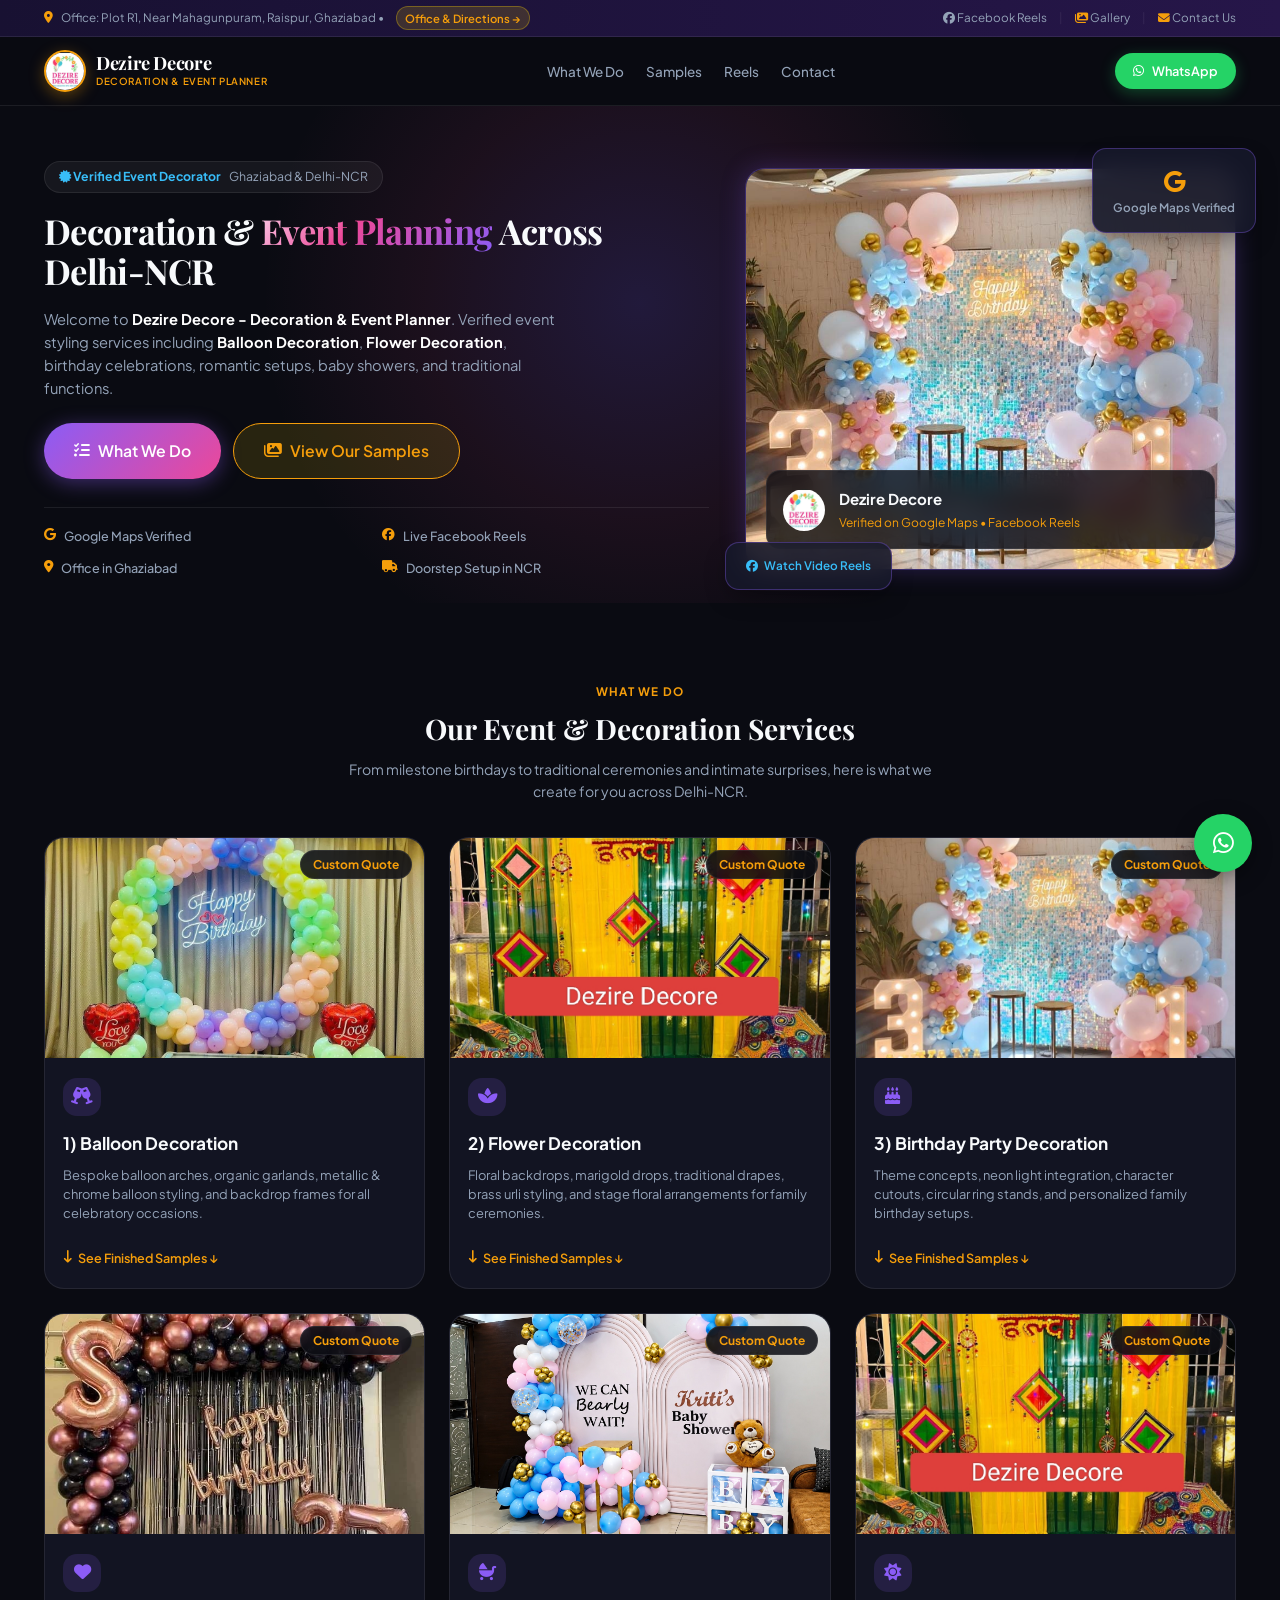
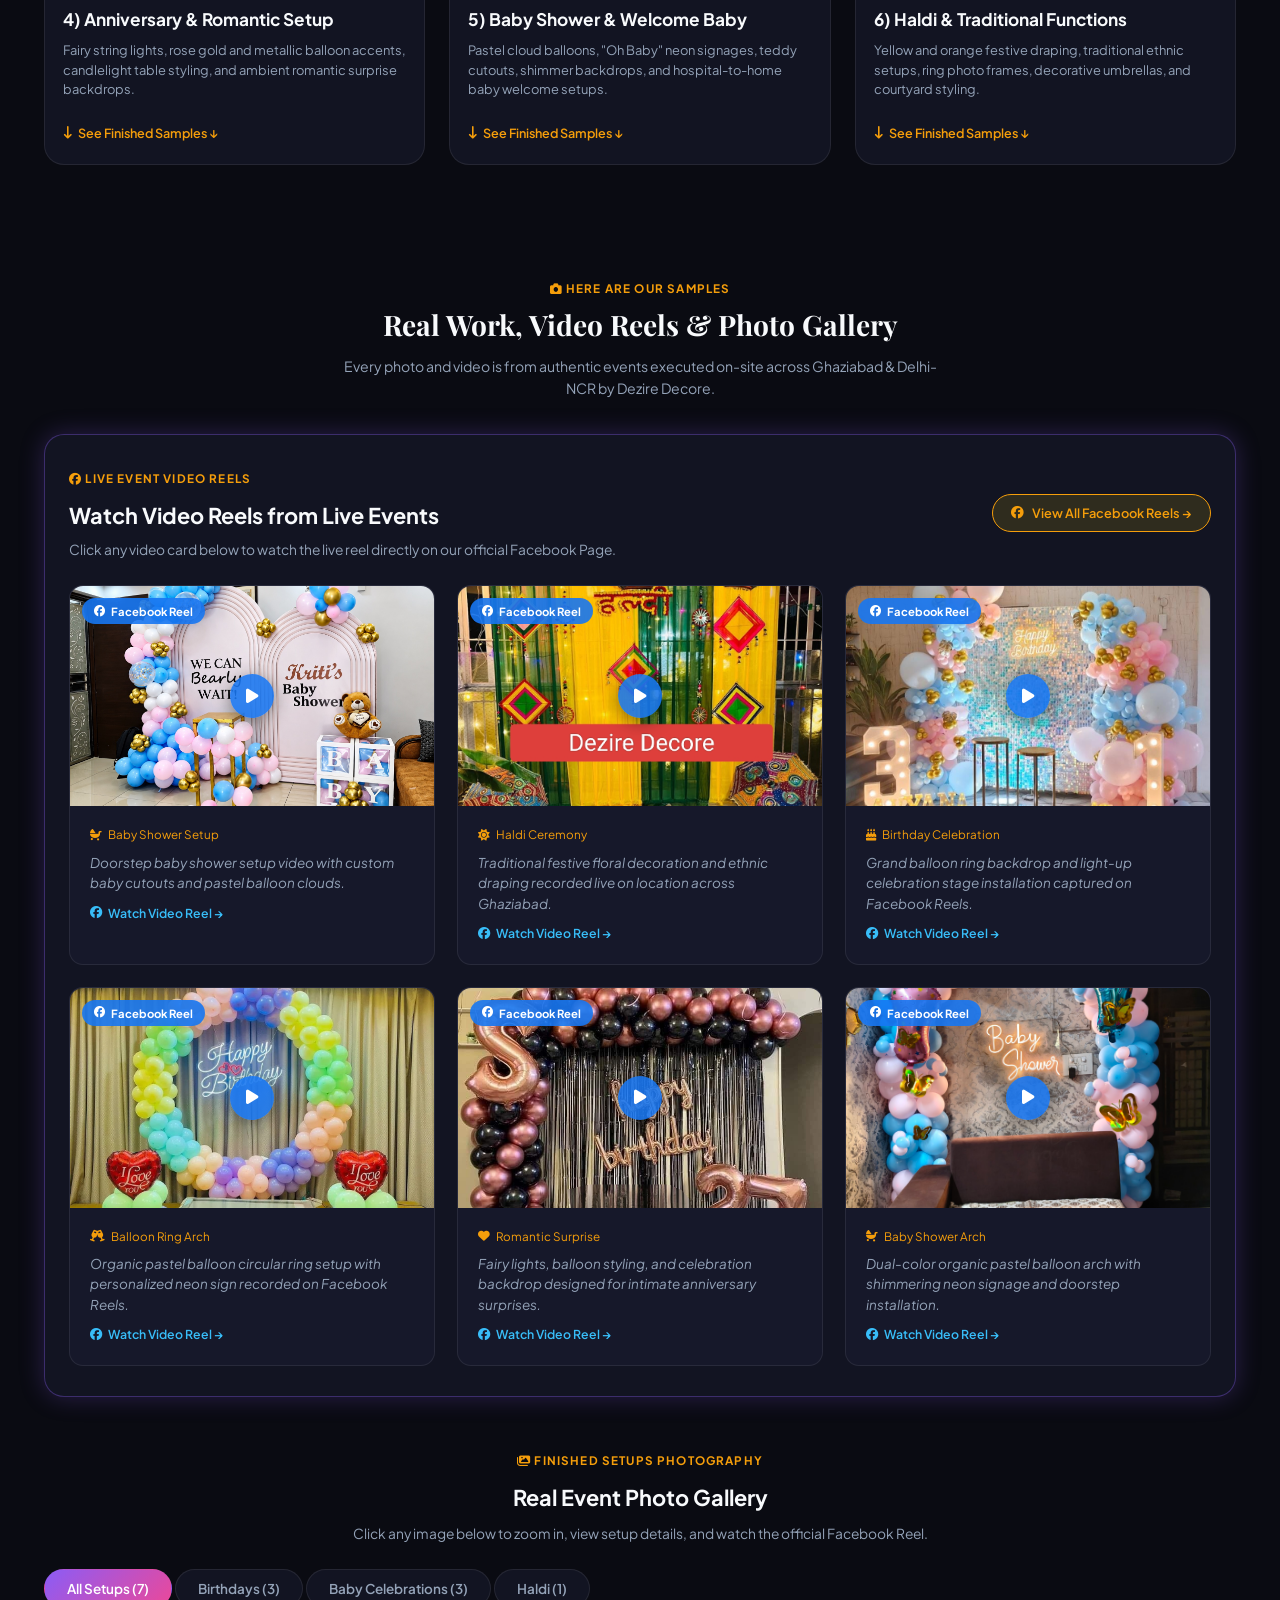
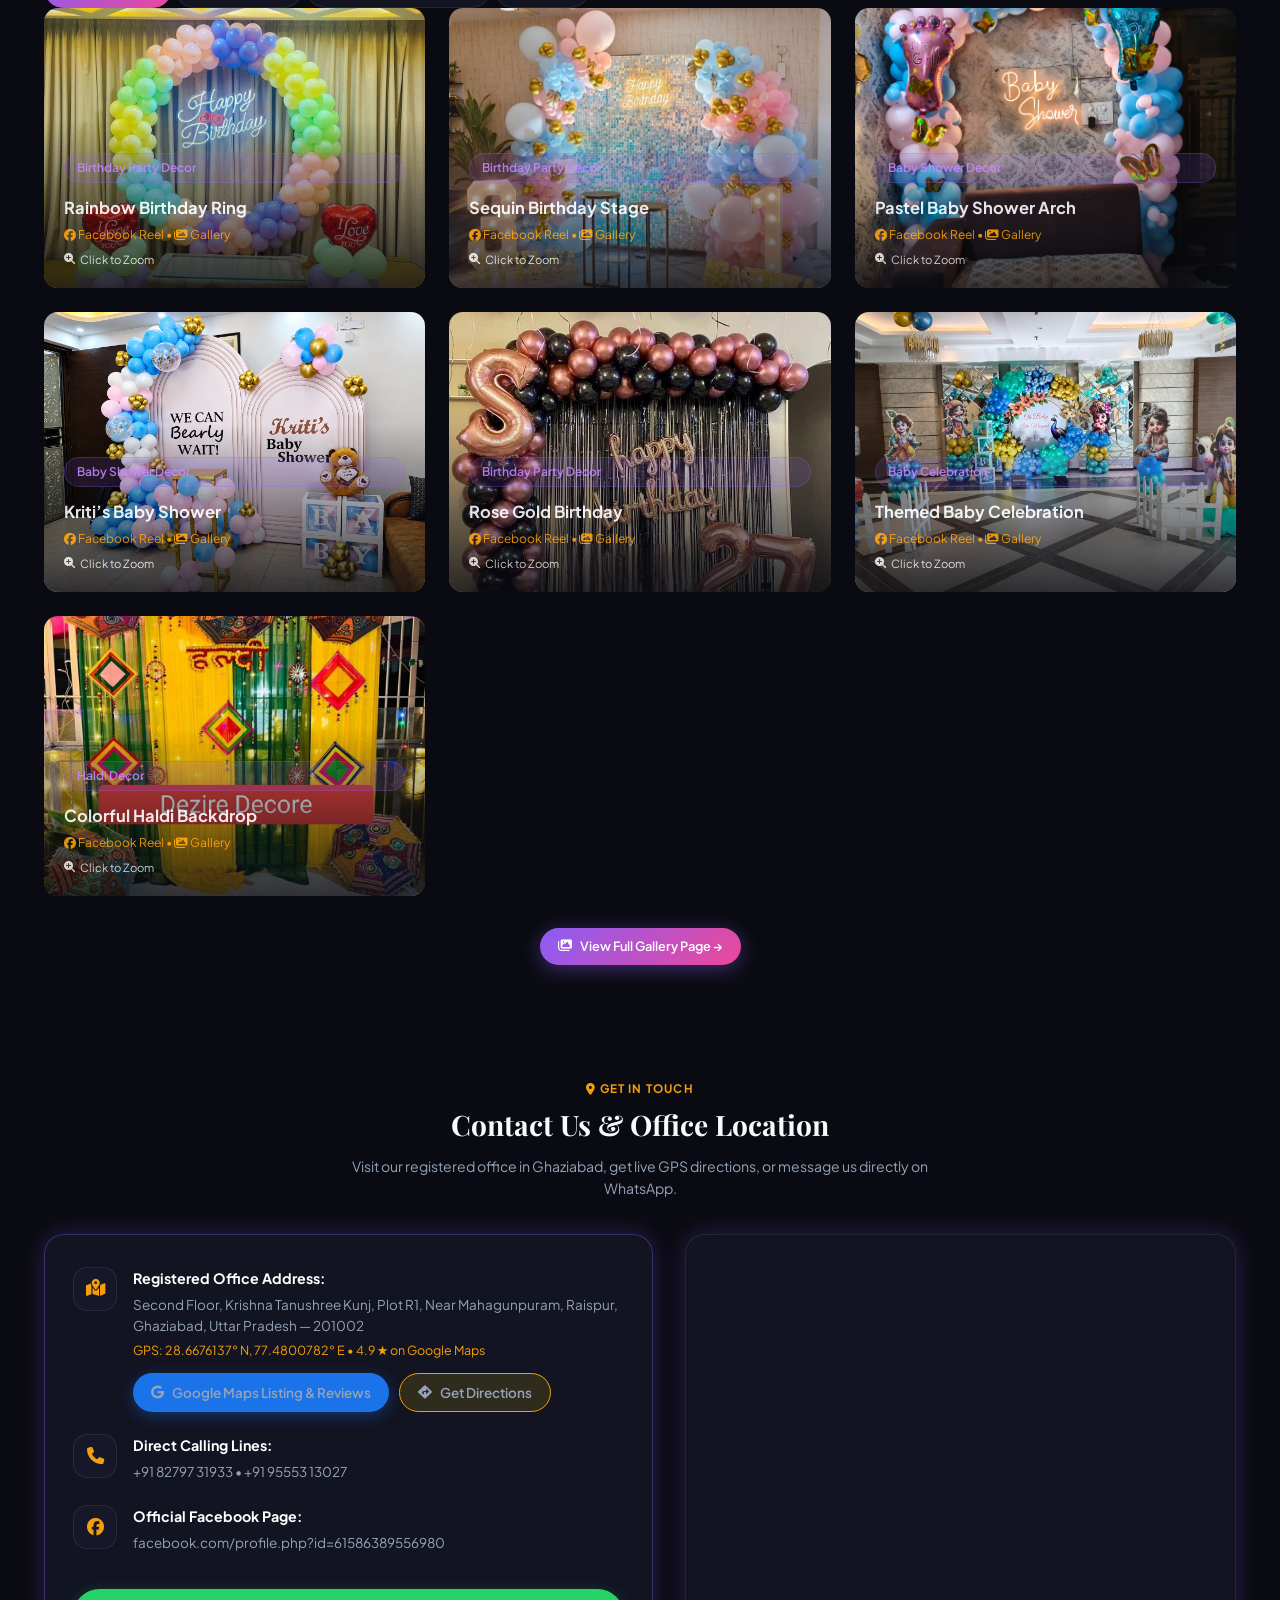
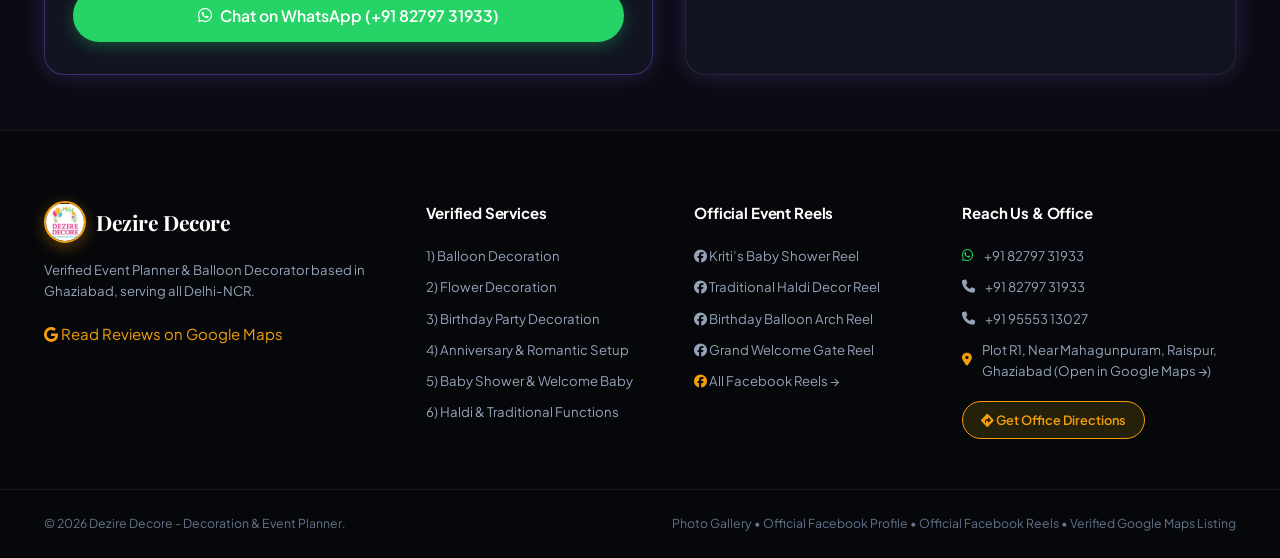
==== index.html @ c77e1d25 "Streamline layout structure: What We Do -> Samples -> Contact Us, reduce header to 4 concise items, " ====
<!DOCTYPE html>
<html lang="en">
<head>
  <meta charset="UTF-8">
  <meta name="viewport" content="width=device-width, initial-scale=1.0">
  <title>Dezire Decore - Decoration & Event Planner | Ghaziabad</title>
  <meta name="description" content="Dezire Decore - Decoration & Event Planner. Verified on Google Maps and Facebook. Serving Ghaziabad & Delhi-NCR with balloon decoration, flower decor, and event styling.">
  <meta name="keywords" content="Dezire Decore, event planner ghaziabad, balloon decoration mahagunpuram, flower decoration indirapuram, facebook reels dezire decore">
  
  <!-- Open Graph Meta -->
  <meta property="og:title" content="Dezire Decore - Decoration & Event Planner">
  <meta property="og:description" content="Decoration and Event Planning Service Across Delhi-NCR. Balloon Decoration, Flower Decor & Milestone Celebrations.">
  <meta property="og:image" content="assets/brand/logo/default.jpg">
  <meta property="og:type" content="website">

  <!-- Google Fonts & Font Awesome Icons -->
  <link rel="preconnect" href="https://fonts.googleapis.com">
  <link rel="preconnect" href="https://fonts.gstatic.com" crossorigin>
  <link href="https://fonts.googleapis.com/css2?family=Plus+Jakarta+Sans:wght@300;400;500;600;700;800&family=Playfair+Display:ital,wght@0,600;0,700;1,600&display=swap" rel="stylesheet">
  <link rel="stylesheet" href="https://cdnjs.cloudflare.com/ajax/libs/font-awesome/6.5.1/css/all.min.css">

  <link rel="stylesheet" href="styles.css">
</head>
<body>

  <!-- Top Announcement Bar -->
  <aside class="announcement-bar">
    <div class="container bar-content">
      <div class="bar-left">
        <a href="#contact" class="top-map-link" title="Open Office Details">
          <i class="fa-solid fa-location-dot text-gold"></i> Office: Plot R1, Near Mahagunpuram, Raispur, Ghaziabad &bull; <span class="reach-badge">Office & Directions &rarr;</span>
        </a>
      </div>
      <div class="bar-right">
        <a href="https://www.facebook.com/profile.php?id=61586389556980&sk=reels_tab" target="_blank" rel="noopener" title="Official Facebook Reels">
          <i class="fa-brands fa-facebook text-primary"></i> Facebook Reels
        </a>
        <span class="divider">|</span>
        <a href="gallery.html">
          <i class="fa-solid fa-images text-gold"></i> Gallery
        </a>
        <span class="divider">|</span>
        <a href="#contact">
          <i class="fa-solid fa-envelope text-gold"></i> Contact Us
        </a>
      </div>
    </div>
  </aside>

  <!-- Navigation Header (Reduced to 4 clean sections) -->
  <header class="site-header" id="header">
    <div class="container header-container">
      <a href="#hero" class="brand-logo">
        <img src="assets/brand/logo/default.jpg" alt="Dezire Decore Official Logo" class="brand-logo-img">
        <div class="brand-text">
          <span class="logo-title">Dezire Decore</span>
          <span class="logo-sub">Decoration & Event Planner</span>
        </div>
      </a>

      <nav class="nav-menu" id="navMenu">
        <ul class="nav-list">
          <li><a href="#services" class="nav-link">What We Do</a></li>
          <li><a href="#samples" class="nav-link">Samples</a></li>
          <li><a href="#reels" class="nav-link">Reels</a></li>
          <li><a href="#contact" class="nav-link">Contact</a></li>
        </ul>
      </nav>

      <div class="header-actions">
        <a href="https://wa.me/918279731933?text=Hi%20Dezire%20Decore,%20I%20would%20like%20to%20inquire%20about%20event%20decoration" target="_blank" rel="noopener" class="btn btn-whatsapp btn-sm">
          <i class="fa-brands fa-whatsapp"></i> <span class="btn-text">WhatsApp</span>
        </a>
        <button class="mobile-toggle" id="mobileToggle" aria-label="Toggle navigation">
          <span></span>
          <span></span>
          <span></span>
        </button>
      </div>
    </div>
  </header>

  <!-- Hero Section -->
  <section class="hero-section" id="hero">
    <div class="hero-backdrop"></div>
    <div class="container hero-container">
      <div class="hero-content">
        <div class="badge-pill">
          <span class="verified-pill"><i class="fa-solid fa-certificate"></i> Verified Event Decorator</span>
          <span>Ghaziabad & Delhi-NCR</span>
        </div>
        <h1 class="hero-title">
          Decoration & <span class="gradient-text">Event Planning</span> Across Delhi-NCR
        </h1>
        <p class="hero-description">
          Welcome to <strong>Dezire Decore - Decoration & Event Planner</strong>. Verified event styling services including <strong>Balloon Decoration</strong>, <strong>Flower Decoration</strong>, birthday celebrations, romantic setups, baby showers, and traditional functions.
        </p>

        <div class="hero-cta-group">
          <a href="#services" class="btn btn-primary btn-lg">
            <i class="fa-solid fa-list-check"></i> What We Do
          </a>
          <a href="#samples" class="btn btn-secondary btn-lg">
            <i class="fa-solid fa-images"></i> View Our Samples
          </a>
        </div>

        <div class="trust-features">
          <div class="trust-item">
            <i class="fa-brands fa-google text-gold"></i>
            <span>Google Maps Verified</span>
          </div>
          <div class="trust-item">
            <i class="fa-brands fa-facebook text-gold"></i>
            <span>Live Facebook Reels</span>
          </div>
          <div class="trust-item">
            <i class="fa-solid fa-location-dot text-gold"></i>
            <span>Office in Ghaziabad</span>
          </div>
          <div class="trust-item">
            <i class="fa-solid fa-truck text-gold"></i>
            <span>Doorstep Setup in NCR</span>
          </div>
        </div>
      </div>

      <div class="hero-visual">
        <div class="hero-card-stack">
          <div class="main-card glow-border">
            <a href="#samples" aria-label="View our samples">
              <img src="assets/event/birthday-sequin/default.jpg" alt="Completed sequin birthday stage with balloons and light-up numbers" class="hero-img">
            </a>
            <div class="card-glass-badge">
              <img src="assets/brand/logo/default.jpg" alt="Logo" style="width: 42px; height: 42px; border-radius: 50%; object-fit: cover;">
              <div>
                <h4>Dezire Decore</h4>
                <p>Verified on Google Maps &bull; Facebook Reels</p>
              </div>
            </div>
          </div>
          <div class="floating-stat-box stat-top">
            <span class="stat-number text-gold"><i class="fa-brands fa-google"></i></span>
            <span class="stat-label">Google Maps Verified</span>
          </div>
          <div class="floating-stat-box stat-bottom">
            <a href="https://www.facebook.com/profile.php?id=61586389556980&sk=reels_tab" target="_blank" rel="noopener" class="stat-label" style="color: #38bdf8; display: flex; align-items: center; gap: 6px;">
              <i class="fa-brands fa-facebook"></i> Watch Video Reels
            </a>
          </div>
        </div>
      </div>
    </div>
  </section>

  <!-- 1. WHAT WE DO (Services) -->
  <section class="section services-section" id="services">
    <div id="what-we-do"></div>
    <div class="container">
      <div class="section-header text-center">
        <span class="section-tag">What We Do</span>
        <h2 class="section-title">Our Event & Decoration Services</h2>
        <p class="section-subtitle">
          From milestone birthdays to traditional ceremonies and intimate surprises, here is what we create for you across Delhi-NCR.
        </p>
      </div>

      <div class="services-grid">
        <!-- Service 1: Balloon Decoration -->
        <div class="service-card">
          <div class="service-img-wrapper">
            <a href="#samples" aria-label="View balloon decoration sample">
              <img src="assets/event/birthday/default.jpg" alt="Finished pastel balloon arch for a birthday celebration" loading="lazy">
            </a>
            <span class="service-price">Custom Quote</span>
          </div>
          <div class="service-body">
            <div class="service-icon"><i class="fa-solid fa-champagne-glasses"></i></div>
            <h3>1) Balloon Decoration</h3>
            <p>Bespoke balloon arches, organic garlands, metallic & chrome balloon styling, and backdrop frames for all celebratory occasions.</p>
            <a href="#samples" class="service-link">
              <i class="fa-solid fa-arrow-down-long"></i> See Finished Samples &darr;
            </a>
          </div>
        </div>

        <!-- Service 2: Flower Decoration -->
        <div class="service-card">
          <div class="service-img-wrapper">
            <a href="#samples" aria-label="View flower decoration sample">
              <img src="assets/event/haldi/default.jpg" alt="Yellow haldi backdrop with floral details" loading="lazy">
            </a>
            <span class="service-price">Custom Quote</span>
          </div>
          <div class="service-body">
            <div class="service-icon"><i class="fa-solid fa-spa"></i></div>
            <h3>2) Flower Decoration</h3>
            <p>Floral backdrops, marigold drops, traditional drapes, brass urli styling, and stage floral arrangements for family ceremonies.</p>
            <a href="#samples" class="service-link">
              <i class="fa-solid fa-arrow-down-long"></i> See Finished Samples &darr;
            </a>
          </div>
        </div>

        <!-- Service 3: Birthday Party Decoration -->
        <div class="service-card">
          <div class="service-img-wrapper">
            <a href="#samples" aria-label="View birthday party sample">
              <img src="assets/event/birthday-sequin/default.jpg" alt="Finished birthday stage with balloons and a sequin backdrop" loading="lazy">
            </a>
            <span class="service-price">Custom Quote</span>
          </div>
          <div class="service-body">
            <div class="service-icon"><i class="fa-solid fa-cake-candles"></i></div>
            <h3>3) Birthday Party Decoration</h3>
            <p>Theme concepts, neon light integration, character cutouts, circular ring stands, and personalized family birthday setups.</p>
            <a href="#samples" class="service-link">
              <i class="fa-solid fa-arrow-down-long"></i> See Finished Samples &darr;
            </a>
          </div>
        </div>

        <!-- Service 4: Anniversary & Romantic Setup -->
        <div class="service-card">
          <div class="service-img-wrapper">
            <a href="#samples" aria-label="View romantic setup sample">
              <img src="assets/event/birthday-rose-gold/default.jpg" alt="Romantic celebration balloon backdrop setup" loading="lazy">
            </a>
            <span class="service-price">Custom Quote</span>
          </div>
          <div class="service-body">
            <div class="service-icon"><i class="fa-solid fa-heart"></i></div>
            <h3>4) Anniversary & Romantic Setup</h3>
            <p>Fairy string lights, rose gold and metallic balloon accents, candlelight table styling, and ambient romantic surprise backdrops.</p>
            <a href="#samples" class="service-link">
              <i class="fa-solid fa-arrow-down-long"></i> See Finished Samples &darr;
            </a>
          </div>
        </div>

        <!-- Service 5: Baby Shower & Welcome Baby -->
        <div class="service-card">
          <div class="service-img-wrapper">
            <a href="#samples" aria-label="View baby shower sample">
              <img src="assets/event/baby-shower-kriti/default.jpg" alt="Finished personalized baby shower backdrop" loading="lazy">
            </a>
            <span class="service-price">Custom Quote</span>
          </div>
          <div class="service-body">
            <div class="service-icon"><i class="fa-solid fa-baby-carriage"></i></div>
            <h3>5) Baby Shower & Welcome Baby</h3>
            <p>Pastel cloud balloons, "Oh Baby" neon signages, teddy cutouts, shimmer backdrops, and hospital-to-home baby welcome setups.</p>
            <a href="#samples" class="service-link">
              <i class="fa-solid fa-arrow-down-long"></i> See Finished Samples &darr;
            </a>
          </div>
        </div>

        <!-- Service 6: Haldi & Traditional Functions -->
        <div class="service-card">
          <div class="service-img-wrapper">
            <a href="#samples" aria-label="View haldi function sample">
              <img src="assets/event/haldi/default.jpg" alt="Completed yellow and green haldi backdrop" loading="lazy">
            </a>
            <span class="service-price">Custom Quote</span>
          </div>
          <div class="service-body">
            <div class="service-icon"><i class="fa-solid fa-sun"></i></div>
            <h3>6) Haldi & Traditional Functions</h3>
            <p>Yellow and orange festive draping, traditional ethnic setups, ring photo frames, decorative umbrellas, and courtyard styling.</p>
            <a href="#samples" class="service-link">
              <i class="fa-solid fa-arrow-down-long"></i> See Finished Samples &darr;
            </a>
          </div>
        </div>
      </div>
    </div>
  </section>

  <!-- 2. HERE ARE OUR SAMPLES (Reels & Photo Gallery) -->
  <section class="section samples-section" id="samples">
    <div class="container">
      <div class="section-header text-center">
        <span class="section-tag"><i class="fa-solid fa-camera"></i> Here Are Our Samples</span>
        <h2 class="section-title">Real Work, Video Reels & Photo Gallery</h2>
        <p class="section-subtitle">
          Every photo and video is from authentic events executed on-site across Ghaziabad & Delhi-NCR by Dezire Decore.
        </p>
      </div>

      <!-- Part A: Facebook Video Reels -->
      <div class="social-box glow-border" id="reels" style="margin-bottom: 50px;">
        <div class="social-header">
          <div>
            <span class="section-tag"><i class="fa-brands fa-facebook text-primary"></i> Live Event Video Reels</span>
            <h3 style="font-size: 1.45rem; margin-bottom: 6px;">Watch Video Reels from Live Events</h3>
            <p style="color: var(--text-muted); font-size: 0.92rem; margin: 0;">
              Click any video card below to watch the live reel directly on our official Facebook Page.
            </p>
          </div>
          <div>
            <a href="https://www.facebook.com/profile.php?id=61586389556980&sk=reels_tab" target="_blank" rel="noopener" class="btn btn-secondary btn-sm">
              <i class="fa-brands fa-facebook"></i> View All Facebook Reels &rarr;
            </a>
          </div>
        </div>

        <div class="social-samples-grid">
          <!-- Reel 1: Kriti's Baby Shower -->
          <div class="social-card">
            <div class="social-img-box">
              <a href="https://www.facebook.com/reel/29659925743593267/" target="_blank" rel="noopener" aria-label="Watch Kriti’s Baby Shower Reel">
                <img src="assets/event/baby-shower-kriti/default.jpg" alt="Kriti’s Baby Shower Celebration Setup" loading="lazy">
                <div class="reel-play-btn"><i class="fa-solid fa-play"></i></div>
                <span class="social-tag-pill"><i class="fa-brands fa-facebook"></i> Facebook Reel</span>
              </a>
            </div>
            <div class="social-card-body">
              <div class="post-meta"><i class="fa-solid fa-baby-carriage"></i> Baby Shower Setup</div>
              <p>Doorstep baby shower setup video with custom baby cutouts and pastel balloon clouds.</p>
              <a href="https://www.facebook.com/reel/29659925743593267/" target="_blank" rel="noopener" class="reel-direct-link">
                <i class="fa-brands fa-facebook"></i> Watch Video Reel &rarr;
              </a>
            </div>
          </div>

          <!-- Reel 2: Haldi Floral Decor -->
          <div class="social-card">
            <div class="social-img-box">
              <a href="https://www.facebook.com/reel/1449663507112205/" target="_blank" rel="noopener" aria-label="Watch Haldi Ceremony Reel">
                <img src="assets/event/haldi/default.jpg" alt="Traditional Haldi Decoration Setup" loading="lazy">
                <div class="reel-play-btn"><i class="fa-solid fa-play"></i></div>
                <span class="social-tag-pill"><i class="fa-brands fa-facebook"></i> Facebook Reel</span>
              </a>
            </div>
            <div class="social-card-body">
              <div class="post-meta"><i class="fa-solid fa-sun"></i> Haldi Ceremony</div>
              <p>Traditional festive floral decoration and ethnic draping recorded live on location across Ghaziabad.</p>
              <a href="https://www.facebook.com/reel/1449663507112205/" target="_blank" rel="noopener" class="reel-direct-link">
                <i class="fa-brands fa-facebook"></i> Watch Video Reel &rarr;
              </a>
            </div>
          </div>

          <!-- Reel 3: Sequin Birthday Stage -->
          <div class="social-card">
            <div class="social-img-box">
              <a href="https://www.facebook.com/reel/2063160304377237/" target="_blank" rel="noopener" aria-label="Watch Birthday Balloon Arch Reel">
                <img src="assets/event/birthday-sequin/default.jpg" alt="Birthday Balloon Arch and Stage Setup" loading="lazy">
                <div class="reel-play-btn"><i class="fa-solid fa-play"></i></div>
                <span class="social-tag-pill"><i class="fa-brands fa-facebook"></i> Facebook Reel</span>
              </a>
            </div>
            <div class="social-card-body">
              <div class="post-meta"><i class="fa-solid fa-cake-candles"></i> Birthday Celebration</div>
              <p>Grand balloon ring backdrop and light-up celebration stage installation captured on Facebook Reels.</p>
              <a href="https://www.facebook.com/reel/2063160304377237/" target="_blank" rel="noopener" class="reel-direct-link">
                <i class="fa-brands fa-facebook"></i> Watch Video Reel &rarr;
              </a>
            </div>
          </div>

          <!-- Reel 4: Rainbow Balloon Ring Arch -->
          <div class="social-card">
            <div class="social-img-box">
              <a href="https://www.facebook.com/reel/1395880162570768/" target="_blank" rel="noopener" aria-label="Watch Rainbow Balloon Arch Reel">
                <img src="assets/event/birthday/default.jpg" alt="Rainbow Balloon Ring Arch Setup" loading="lazy">
                <div class="reel-play-btn"><i class="fa-solid fa-play"></i></div>
                <span class="social-tag-pill"><i class="fa-brands fa-facebook"></i> Facebook Reel</span>
              </a>
            </div>
            <div class="social-card-body">
              <div class="post-meta"><i class="fa-solid fa-champagne-glasses"></i> Balloon Ring Arch</div>
              <p>Organic pastel balloon circular ring setup with personalized neon sign recorded on Facebook Reels.</p>
              <a href="https://www.facebook.com/reel/1395880162570768/" target="_blank" rel="noopener" class="reel-direct-link">
                <i class="fa-brands fa-facebook"></i> Watch Video Reel &rarr;
              </a>
            </div>
          </div>

          <!-- Reel 5: Romantic Surprise Setup -->
          <div class="social-card">
            <div class="social-img-box">
              <a href="https://www.facebook.com/reel/1778955269817385/" target="_blank" rel="noopener" aria-label="Watch Romantic Setup Reel">
                <img src="assets/event/birthday-rose-gold/default.jpg" alt="Romantic Celebration Setup" loading="lazy">
                <div class="reel-play-btn"><i class="fa-solid fa-play"></i></div>
                <span class="social-tag-pill"><i class="fa-brands fa-facebook"></i> Facebook Reel</span>
              </a>
            </div>
            <div class="social-card-body">
              <div class="post-meta"><i class="fa-solid fa-heart"></i> Romantic Surprise</div>
              <p>Fairy lights, balloon styling, and celebration backdrop designed for intimate anniversary surprises.</p>
              <a href="https://www.facebook.com/reel/1778955269817385/" target="_blank" rel="noopener" class="reel-direct-link">
                <i class="fa-brands fa-facebook"></i> Watch Video Reel &rarr;
              </a>
            </div>
          </div>

          <!-- Reel 6: Pastel Cloud Baby Shower -->
          <div class="social-card">
            <div class="social-img-box">
              <a href="https://www.facebook.com/reel/2816737288698868/" target="_blank" rel="noopener" aria-label="Watch Pastel Baby Shower Reel">
                <img src="assets/event/baby-shower/default.jpg" alt="Pastel Cloud Baby Shower Setup" loading="lazy">
                <div class="reel-play-btn"><i class="fa-solid fa-play"></i></div>
                <span class="social-tag-pill"><i class="fa-brands fa-facebook"></i> Facebook Reel</span>
              </a>
            </div>
            <div class="social-card-body">
              <div class="post-meta"><i class="fa-solid fa-baby-carriage"></i> Baby Shower Arch</div>
              <p>Dual-color organic pastel balloon arch with shimmering neon signage and doorstep installation.</p>
              <a href="https://www.facebook.com/reel/2816737288698868/" target="_blank" rel="noopener" class="reel-direct-link">
                <i class="fa-brands fa-facebook"></i> Watch Video Reel &rarr;
              </a>
            </div>
          </div>
        </div>
      </div>

      <!-- Part B: Real Photo Gallery (Facebook Reel & Gallery link only) -->
      <div id="gallery">
        <div style="text-align: center; margin-bottom: 24px;">
          <span class="section-tag"><i class="fa-solid fa-images"></i> Finished Setups Photography</span>
          <h3 style="font-size: 1.45rem; margin-bottom: 8px;">Real Event Photo Gallery</h3>
          <p style="color: var(--text-muted); font-size: 0.92rem; max-width: 600px; margin: 0 auto;">
            Click any image below to zoom in, view setup details, and watch the official Facebook Reel.
          </p>
        </div>

        <div class="gallery-tabs">
          <button class="tab-btn active" data-filter="all">All Setups (7)</button>
          <button class="tab-btn" data-filter="birthday">Birthdays (3)</button>
          <button class="tab-btn" data-filter="baby">Baby Celebrations (3)</button>
          <button class="tab-btn" data-filter="haldi">Haldi (1)</button>
        </div>

        <div class="gallery-grid" id="galleryGrid">
          <div class="gallery-item"
               data-category="birthday"
               data-category-name="Birthday Party Decor"
               data-title="Rainbow Birthday Ring"
               data-desc="A finished pastel balloon ring with a Happy Birthday sign and a party table."
               data-reel-url="https://www.facebook.com/reel/1395880162570768/"
               data-full="assets/event/birthday/default.jpg">
            <img src="assets/event/birthday/default.jpg" alt="Rainbow Birthday Ring by Dezire Decore" loading="lazy">
            <div class="gallery-overlay">
              <span class="lightbox-category-tag">Birthday Party Decor</span>
              <h4>Rainbow Birthday Ring</h4>
              <p><i class="fa-brands fa-facebook"></i> Facebook Reel &bull; <i class="fa-solid fa-images"></i> Gallery</p>
              <span class="view-zoom-hint"><i class="fa-solid fa-magnifying-glass-plus"></i> Click to Zoom</span>
            </div>
          </div>

          <div class="gallery-item"
               data-category="birthday"
               data-category-name="Birthday Party Decor"
               data-title="Sequin Birthday Stage"
               data-desc="A shimmering birthday backdrop with pastel balloons, light-up numbers and a cake display."
               data-reel-url="https://www.facebook.com/reel/2063160304377237/"
               data-full="assets/event/birthday-sequin/default.jpg">
            <img src="assets/event/birthday-sequin/default.jpg" alt="Sequin Birthday Stage by Dezire Decore" loading="lazy">
            <div class="gallery-overlay">
              <span class="lightbox-category-tag">Birthday Party Decor</span>
              <h4>Sequin Birthday Stage</h4>
              <p><i class="fa-brands fa-facebook"></i> Facebook Reel &bull; <i class="fa-solid fa-images"></i> Gallery</p>
              <span class="view-zoom-hint"><i class="fa-solid fa-magnifying-glass-plus"></i> Click to Zoom</span>
            </div>
          </div>

          <div class="gallery-item"
               data-category="baby"
               data-category-name="Baby Shower Decor"
               data-title="Pastel Baby Shower Arch"
               data-desc="A finished pink and blue baby shower arch with butterfly balloons and a glowing sign."
               data-reel-url="https://www.facebook.com/reel/2816737288698868/"
               data-full="assets/event/baby-shower/default.jpg">
            <img src="assets/event/baby-shower/default.jpg" alt="Pastel Baby Shower Arch by Dezire Decore" loading="lazy">
            <div class="gallery-overlay">
              <span class="lightbox-category-tag">Baby Shower Decor</span>
              <h4>Pastel Baby Shower Arch</h4>
              <p><i class="fa-brands fa-facebook"></i> Facebook Reel &bull; <i class="fa-solid fa-images"></i> Gallery</p>
              <span class="view-zoom-hint"><i class="fa-solid fa-magnifying-glass-plus"></i> Click to Zoom</span>
            </div>
          </div>

          <div class="gallery-item"
               data-category="baby"
               data-category-name="Baby Shower Decor"
               data-title="Kriti’s Baby Shower"
               data-desc="A personalized baby shower backdrop with pastel balloons, teddy bear and BABY blocks."
               data-reel-url="https://www.facebook.com/reel/29659925743593267/"
               data-full="assets/event/baby-shower-kriti/default.jpg">
            <img src="assets/event/baby-shower-kriti/default.jpg" alt="Kriti’s Baby Shower by Dezire Decore" loading="lazy">
            <div class="gallery-overlay">
              <span class="lightbox-category-tag">Baby Shower Decor</span>
              <h4>Kriti’s Baby Shower</h4>
              <p><i class="fa-brands fa-facebook"></i> Facebook Reel &bull; <i class="fa-solid fa-images"></i> Gallery</p>
              <span class="view-zoom-hint"><i class="fa-solid fa-magnifying-glass-plus"></i> Click to Zoom</span>
            </div>
          </div>

          <div class="gallery-item"
               data-category="birthday"
               data-category-name="Birthday Party Decor"
               data-title="Rose Gold Birthday"
               data-desc="Rose gold and black balloon backdrop for a 27th birthday celebration."
               data-reel-url="https://www.facebook.com/reel/1778955269817385/"
               data-full="assets/event/birthday-rose-gold/default.jpg">
            <img src="assets/event/birthday-rose-gold/default.jpg" alt="Rose Gold Birthday by Dezire Decore" loading="lazy">
            <div class="gallery-overlay">
              <span class="lightbox-category-tag">Birthday Party Decor</span>
              <h4>Rose Gold Birthday</h4>
              <p><i class="fa-brands fa-facebook"></i> Facebook Reel &bull; <i class="fa-solid fa-images"></i> Gallery</p>
              <span class="view-zoom-hint"><i class="fa-solid fa-magnifying-glass-plus"></i> Click to Zoom</span>
            </div>
          </div>

          <div class="gallery-item"
               data-category="baby"
               data-category-name="Baby Celebration"
               data-title="Themed Baby Celebration"
               data-desc="A full venue stage with blue and gold balloons, themed cutouts and baby blocks."
               data-reel-url="https://www.facebook.com/reel/29659925743593267/"
               data-full="assets/event/baby-shower-themed/default.jpg">
            <img src="assets/event/baby-shower-themed/default.jpg" alt="Themed Baby Celebration by Dezire Decore" loading="lazy">
            <div class="gallery-overlay">
              <span class="lightbox-category-tag">Baby Celebration</span>
              <h4>Themed Baby Celebration</h4>
              <p><i class="fa-brands fa-facebook"></i> Facebook Reel &bull; <i class="fa-solid fa-images"></i> Gallery</p>
              <span class="view-zoom-hint"><i class="fa-solid fa-magnifying-glass-plus"></i> Click to Zoom</span>
            </div>
          </div>

          <div class="gallery-item"
               data-category="haldi"
               data-category-name="Haldi Decor"
               data-title="Colorful Haldi Backdrop"
               data-desc="A completed yellow and green haldi backdrop with festive umbrellas and floral details."
               data-reel-url="https://www.facebook.com/reel/1449663507112205/"
               data-full="assets/event/haldi/default.jpg">
            <img src="assets/event/haldi/default.jpg" alt="Completed yellow and green haldi backdrop by Dezire Decore" loading="lazy">
            <div class="gallery-overlay">
              <span class="lightbox-category-tag">Haldi Decor</span>
              <h4>Colorful Haldi Backdrop</h4>
              <p><i class="fa-brands fa-facebook"></i> Facebook Reel &bull; <i class="fa-solid fa-images"></i> Gallery</p>
              <span class="view-zoom-hint"><i class="fa-solid fa-magnifying-glass-plus"></i> Click to Zoom</span>
            </div>
          </div>
        </div>

        <div style="text-align: center; margin-top: 32px;">
          <a href="gallery.html" class="btn btn-primary btn-sm">
            <i class="fa-solid fa-images"></i> View Full Gallery Page &rarr;
          </a>
        </div>
      </div>
    </div>
  </section>

  <!-- 3. CONTACT & OFFICE LOCATION (Merged Google Map & Reviews) -->
  <section class="section location-section" id="contact">
    <div id="reach-us"></div>
    <div id="reviews"></div>
    <div class="container">
      <div class="section-header text-center">
        <span class="section-tag"><i class="fa-solid fa-location-dot"></i> Get In Touch</span>
        <h2 class="section-title">Contact Us & Office Location</h2>
        <p class="section-subtitle">Visit our registered office in Ghaziabad, get live GPS directions, or message us directly on WhatsApp.</p>
      </div>

      <div class="contact-grid">
        <!-- Verified Information Card -->
        <div class="contact-info-card glow-border">
          <div class="info-item">
            <div class="info-icon"><i class="fa-solid fa-map-location-dot"></i></div>
            <div>
              <h4>Registered Office Address:</h4>
              <p>Second Floor, Krishna Tanushree Kunj, Plot R1, Near Mahagunpuram, Raispur, Ghaziabad, Uttar Pradesh — 201002</p>
              <small class="text-gold">GPS: 28.6676137° N, 77.4800782° E &bull; 4.9 ★ on Google Maps</small>
              <div style="margin-top: 12px; display: flex; gap: 10px; flex-wrap: wrap;">
                <a href="https://www.google.com/maps/place/Dezire+Decore+-+Decoration+%26+Event+Planner/@28.6676137,77.4800782,17z/data=!4m8!3m7!1s0x390cf3f0faf988bb:0xb8de77d788648f0a!8m2!3d28.6676137!4d77.4800782!9m1!1b1!16s%2Fg%2F11ydsvkggp" target="_blank" rel="noopener" class="btn btn-google-maps btn-sm">
                  <i class="fa-brands fa-google"></i> Google Maps Listing & Reviews
                </a>
                <a href="https://www.google.com/maps/dir//28.6676137,77.4800782/@28.6676137,77.4800782,15z" target="_blank" rel="noopener" class="btn btn-secondary btn-sm">
                  <i class="fa-solid fa-diamond-turn-right"></i> Get Directions
                </a>
              </div>
            </div>
          </div>

          <div class="info-item">
            <div class="info-icon"><i class="fa-solid fa-phone"></i></div>
            <div>
              <h4>Direct Calling Lines:</h4>
              <p><a href="tel:+918279731933">+91 82797 31933</a> &bull; <a href="tel:+919555313027">+91 95553 13027</a></p>
            </div>
          </div>

          <div class="info-item">
            <div class="info-icon"><i class="fa-brands fa-facebook text-primary"></i></div>
            <div>
              <h4>Official Facebook Page:</h4>
              <p><a href="https://www.facebook.com/profile.php?id=61586389556980" target="_blank" rel="noopener" class="text-gold">facebook.com/profile.php?id=61586389556980</a></p>
            </div>
          </div>

          <div style="margin-top: 14px;">
            <a href="https://wa.me/918279731933?text=Hi%20Dezire%20Decore,%20I%20would%20like%20to%20inquire%20about%20event%20decoration" target="_blank" rel="noopener" class="btn btn-whatsapp btn-block btn-lg">
              <i class="fa-brands fa-whatsapp"></i> Chat on WhatsApp (+91 82797 31933)
            </a>
          </div>
        </div>

        <!-- Embedded Interactive Google Map -->
        <div class="map-frame-wrapper glow-border" style="border-radius: var(--radius-lg); overflow: hidden; min-height: 340px;">
          <iframe 
            src="https://maps.google.com/maps?q=28.6676137,77.4800782&hl=en&z=15&output=embed" 
            width="100%" 
            height="100%" 
            style="border:0; min-height: 340px;" 
            allowfullscreen="" 
            loading="lazy" 
            referrerpolicy="no-referrer-when-downgrade"
            title="Dezire Decore Office Location on Google Maps">
          </iframe>
        </div>
      </div>
    </div>
  </section>

  <!-- Footer -->
  <footer class="site-footer">
    <div class="container footer-content">
      <div class="footer-col brand-col">
        <div class="brand-logo">
          <img src="assets/brand/logo/default.jpg" alt="Logo" class="brand-logo-img">
          <span class="logo-title">Dezire Decore</span>
        </div>
        <p class="footer-desc">
          Verified Event Planner & Balloon Decorator based in Ghaziabad, serving all Delhi-NCR.
        </p>
        <p class="footer-rating">
          <a href="https://www.google.com/maps/place/Dezire+Decore+-+Decoration+%26+Event+Planner/@28.6676137,77.4800782,17z/data=!4m8!3m7!1s0x390cf3f0faf988bb:0xb8de77d788648f0a!8m2!3d28.6676137!4d77.4800782!9m1!1b1!16s%2Fg%2F11ydsvkggp" target="_blank" rel="noopener" class="text-gold">
            <i class="fa-brands fa-google"></i> Read Reviews on Google Maps
          </a>
        </p>
      </div>

      <div class="footer-col">
        <h4>Verified Services</h4>
        <ul class="footer-links">
          <li><a href="#services">1) Balloon Decoration</a></li>
          <li><a href="#services">2) Flower Decoration</a></li>
          <li><a href="#services">3) Birthday Party Decoration</a></li>
          <li><a href="#services">4) Anniversary & Romantic Setup</a></li>
          <li><a href="#services">5) Baby Shower & Welcome Baby</a></li>
          <li><a href="#services">6) Haldi & Traditional Functions</a></li>
        </ul>
      </div>

      <div class="footer-col">
        <h4>Official Event Reels</h4>
        <ul class="footer-links">
          <li><a href="https://www.facebook.com/reel/29659925743593267/" target="_blank" rel="noopener"><i class="fa-brands fa-facebook text-primary"></i> Kriti’s Baby Shower Reel</a></li>
          <li><a href="https://www.facebook.com/reel/1449663507112205/" target="_blank" rel="noopener"><i class="fa-brands fa-facebook text-primary"></i> Traditional Haldi Decor Reel</a></li>
          <li><a href="https://www.facebook.com/reel/2063160304377237/" target="_blank" rel="noopener"><i class="fa-brands fa-facebook text-primary"></i> Birthday Balloon Arch Reel</a></li>
          <li><a href="https://www.facebook.com/reel/1395880162570768/" target="_blank" rel="noopener"><i class="fa-brands fa-facebook text-primary"></i> Grand Welcome Gate Reel</a></li>
          <li><a href="https://www.facebook.com/profile.php?id=61586389556980&sk=reels_tab" target="_blank" rel="noopener"><i class="fa-brands fa-facebook text-gold"></i> All Facebook Reels &rarr;</a></li>
        </ul>
      </div>

      <div class="footer-col">
        <h4>Reach Us & Office</h4>
        <ul class="footer-contact">
          <li><i class="fa-brands fa-whatsapp text-whatsapp"></i> <a href="https://wa.me/918279731933" target="_blank" rel="noopener">+91 82797 31933</a></li>
          <li><i class="fa-solid fa-phone"></i> <a href="tel:+918279731933">+91 82797 31933</a></li>
          <li><i class="fa-solid fa-phone"></i> <a href="tel:+919555313027">+91 95553 13027</a></li>
          <li>
            <i class="fa-solid fa-location-dot text-gold"></i>
            <a href="https://www.google.com/maps/place/Dezire+Decore+-+Decoration+%26+Event+Planner/@28.6676137,77.4800782,17z/data=!4m8!3m7!1s0x390cf3f0faf988bb:0xb8de77d788648f0a!8m2!3d28.6676137!4d77.4800782!9m1!1b1!16s%2Fg%2F11ydsvkggp" target="_blank" rel="noopener">
              Plot R1, Near Mahagunpuram, Raispur, Ghaziabad (Open in Google Maps &rarr;)
            </a>
          </li>
          <li style="margin-top: 10px;">
            <a href="https://www.google.com/maps/dir//28.6676137,77.4800782/@28.6676137,77.4800782,15z" target="_blank" rel="noopener" class="btn btn-secondary btn-sm" style="display: inline-block;">
              <i class="fa-solid fa-diamond-turn-right"></i> Get Office Directions
            </a>
          </li>
        </ul>
      </div>
    </div>

    <div class="footer-bottom">
      <div class="container bottom-flex">
        <p>&copy; <span id="currentYear">2026</span> Dezire Decore - Decoration & Event Planner.</p>
        <p><a href="gallery.html">Photo Gallery</a> &bull; <a href="https://www.facebook.com/profile.php?id=61586389556980" target="_blank" rel="noopener">Official Facebook Profile</a> &bull; <a href="https://www.facebook.com/profile.php?id=61586389556980&sk=reels_tab" target="_blank" rel="noopener">Official Facebook Reels</a> &bull; <a href="https://www.google.com/maps/place/Dezire+Decore+-+Decoration+%26+Event+Planner/@28.6676137,77.4800782,17z/data=!4m8!3m7!1s0x390cf3f0faf988bb:0xb8de77d788648f0a!8m2!3d28.6676137!4d77.4800782!9m1!1b1!16s%2Fg%2F11ydsvkggp" target="_blank" rel="noopener">Verified Google Maps Listing</a></p>
      </div>
    </div>
  </footer>

  <!-- Floating Direct WhatsApp Contact Button -->
  <div class="floating-actions">
    <a href="tel:+918279731933" class="float-btn float-call" aria-label="Call Now">
      <i class="fa-solid fa-phone"></i>
    </a>
    <a href="https://wa.me/918279731933?text=Hi%20Dezire%20Decore,%20I%20am%20contacting%20you%20for%20event%20decoration" target="_blank" rel="noopener" class="float-btn float-wa" aria-label="Chat on WhatsApp">
      <i class="fa-brands fa-whatsapp"></i>
    </a>
  </div>

  <!-- Lightbox Modal (Cleaned up: Facebook Reel, Gallery & WhatsApp only) -->
  <div class="lightbox-modal" id="lightboxModal" role="dialog" aria-modal="true" aria-label="Event Decor Preview">
    <div class="lightbox-dialog glow-border">
      <button class="lightbox-close" id="lightboxClose" aria-label="Close Preview">&times;</button>
      <div class="lightbox-content-wrapper">
        <div class="lightbox-image-box">
          <button class="lightbox-nav-btn lightbox-prev" id="lightboxPrev" aria-label="Previous Image">
            <i class="fa-solid fa-chevron-left"></i>
          </button>
          <img id="lightboxImg" src="data:image/svg+xml,%3Csvg xmlns='http://www.w3.org/2000/svg' viewBox='0 0 1 1'%3E%3C/svg%3E" alt="Event Setup Large Preview">
          <button class="lightbox-nav-btn lightbox-next" id="lightboxNext" aria-label="Next Image">
            <i class="fa-solid fa-chevron-right"></i>
          </button>
        </div>
        <div class="lightbox-info-box">
          <div>
            <span class="lightbox-category-tag" id="lightboxCategory">Balloon Decoration</span>
            <h3 class="lightbox-title" id="lightboxTitle">Setup Title</h3>
            <p class="lightbox-description" id="lightboxDesc">Description</p>
          </div>
          <div class="lightbox-actions">
            <a href="https://wa.me/918279731933" id="lightboxWaBtn" target="_blank" rel="noopener" class="btn btn-whatsapp btn-block">
              <i class="fa-brands fa-whatsapp"></i> Inquire on WhatsApp
            </a>
            <div class="lightbox-channel-row">
              <a href="https://www.facebook.com/profile.php?id=61586389556980&sk=reels_tab" id="lightboxReelBtn" target="_blank" rel="noopener" class="btn btn-facebook">
                <i class="fa-brands fa-facebook"></i> Watch Facebook Reel
              </a>
              <a href="gallery.html" class="btn btn-secondary">
                <i class="fa-solid fa-images"></i> Full Gallery
              </a>
            </div>
          </div>
        </div>
      </div>
    </div>
  </div>

  <script src="script.js"></script>
</body>
</html>
---- styles.css ----
/* ===================================================================
   Dezire Decore - Decoration & Event Planner
   Modern Luxury Event Styling Theme
   =================================================================== */

:root {
  --bg-dark: #0a0b12;
  --bg-card: #121422;
  --bg-card-hover: #1a1e34;
  --bg-elevated: #16182a;
  
  --primary: #8b5cf6;
  --primary-gradient: linear-gradient(135deg, #8b5cf6 0%, #ec4899 100%);
  --gold: #f59e0b;
  --gold-gradient: linear-gradient(135deg, #fbbf24 0%, #f59e0b 50%, #d97706 100%);
  --whatsapp: #25d366;
  --whatsapp-hover: #1eb857;

  --text-main: #f8fafc;
  --text-muted: #94a3b8;
  --text-dim: #64748b;

  --border-subtle: rgba(255, 255, 255, 0.08);
  --border-glow: rgba(139, 92, 246, 0.35);

  --shadow-sm: 0 4px 6px -1px rgba(0, 0, 0, 0.2);
  --shadow-md: 0 10px 25px -5px rgba(0, 0, 0, 0.4);
  --shadow-glow: 0 0 25px rgba(139, 92, 246, 0.25);

  --font-main: 'Plus Jakarta Sans', -apple-system, BlinkMacSystemFont, sans-serif;
  --font-display: 'Playfair Display', Georgia, serif;
  
  --radius-sm: 8px;
  --radius-md: 14px;
  --radius-lg: 20px;
  --radius-full: 9999px;
  
  --transition: all 0.3s cubic-bezier(0.16, 1, 0.3, 1);
}

/* Base Resets */
*, *::before, *::after {
  margin: 0;
  padding: 0;
  box-sizing: border-box;
}

html {
  font-size: 15px;
  scroll-behavior: smooth;
  scroll-padding-top: 76px;
  font-family: var(--font-main);
  background-color: var(--bg-dark);
  color: var(--text-main);
  line-height: 1.6;
  overflow-x: hidden;
  max-width: 100%;
}

@media (min-width: 1440px) {
  html {
    font-size: 16px;
  }
}

@media (max-width: 1200px) {
  html {
    font-size: 14.5px;
    scroll-padding-top: 70px;
  }
}

body {
  overflow-x: hidden;
  position: relative;
  min-height: 100vh;
  max-width: 100%;
  overflow-wrap: break-word;
  word-wrap: break-word;
}

body.nav-open {
  overflow: hidden !important;
}

:focus-visible {
  outline: 2px solid var(--gold);
  outline-offset: 2px;
}

img {
  max-width: 100%;
  height: auto;
  display: block;
}

[hidden] {
  display: none !important;
}

a {
  color: inherit;
  text-decoration: none;
  transition: var(--transition);
}

button {
  font-family: inherit;
  cursor: pointer;
  border: none;
  background: none;
  transition: var(--transition);
}

.container {
  width: 100%;
  max-width: 1240px;
  margin: 0 auto;
  padding: 0 24px;
}

/* Utilities */
.text-center { text-align: center; }
.text-gold { color: var(--gold); }
.text-whatsapp { color: var(--whatsapp); }

.gradient-text {
  background: linear-gradient(135deg, #fbcfe8 0%, #ec4899 40%, #8b5cf6 100%);
  -webkit-background-clip: text;
  -webkit-text-fill-color: transparent;
}

.glow-border {
  border: 1px solid var(--border-glow);
  box-shadow: var(--shadow-glow);
}

/* Top Announcement Bar */
.announcement-bar {
  background: linear-gradient(90deg, #181132 0%, #261649 100%);
  border-bottom: 1px solid var(--border-subtle);
  font-size: 0.78rem;
  padding: 6px 0;
  color: var(--text-muted);
}

.bar-content {
  display: flex;
  justify-content: space-between;
  align-items: center;
  gap: 12px;
}

.bar-left {
  min-width: 0;
  overflow: hidden;
  text-overflow: ellipsis;
  white-space: nowrap;
}

.top-map-link {
  color: var(--text-muted);
  display: inline-flex;
  align-items: center;
  gap: 6px;
  transition: var(--transition);
  font-size: 0.78rem;
}

.bar-right {
  display: flex;
  align-items: center;
  gap: 12px;
  font-size: 0.78rem;
  white-space: nowrap;
  flex-shrink: 0;
}

.bar-right a:hover {
  color: var(--text-main);
}

.bar-right .divider {
  color: var(--border-subtle);
}

/* Header & Navigation */
.site-header {
  position: sticky;
  top: 0;
  z-index: 1000;
  background: rgba(10, 11, 18, 0.88);
  backdrop-filter: blur(16px);
  border-bottom: 1px solid var(--border-subtle);
  transition: var(--transition);
}

.site-header.scrolled {
  background: rgba(10, 11, 18, 0.96);
  box-shadow: 0 8px 20px rgba(0, 0, 0, 0.4);
}

.header-container {
  display: flex;
  justify-content: space-between;
  align-items: center;
  height: 68px;
}

.brand-logo {
  display: flex;
  align-items: center;
  gap: 10px;
  flex-shrink: 0;
}

.brand-logo-img {
  width: 42px;
  height: 42px;
  border-radius: var(--radius-full);
  object-fit: cover;
  border: 2px solid var(--gold);
  box-shadow: 0 4px 15px rgba(245, 158, 11, 0.35);
}

.logo-icon {
  width: 40px;
  height: 40px;
  border-radius: var(--radius-md);
  background: var(--primary-gradient);
  display: flex;
  align-items: center;
  justify-content: center;
  color: #fff;
  font-size: 1.15rem;
  box-shadow: 0 4px 15px rgba(236, 72, 153, 0.4);
}

.brand-text {
  display: flex;
  flex-direction: column;
}

.logo-title {
  font-family: var(--font-display);
  font-size: 1.22rem;
  font-weight: 700;
  color: #fff;
  letter-spacing: -0.02em;
  line-height: 1.2;
}

.logo-sub {
  font-size: 0.65rem;
  color: var(--gold);
  font-weight: 600;
  letter-spacing: 0.06em;
  text-transform: uppercase;
}

.nav-list {
  display: flex;
  list-style: none;
  gap: 22px;
}

.nav-link {
  font-size: 0.9rem;
  font-weight: 500;
  color: var(--text-muted);
  position: relative;
  padding: 6px 0;
  white-space: nowrap;
}

.nav-link:hover, .nav-link.active {
  color: #fff;
}

.nav-link::after {
  content: '';
  position: absolute;
  bottom: 0;
  left: 0;
  width: 0%;
  height: 2px;
  background: var(--primary-gradient);
  transition: var(--transition);
}

.nav-link:hover::after, .nav-link.active::after {
  width: 100%;
}

.header-actions {
  display: flex;
  align-items: center;
  gap: 12px;
  flex-shrink: 0;
}

.mobile-toggle {
  display: none;
  flex-direction: column;
  gap: 5px;
  padding: 6px;
}

.mobile-toggle span {
  display: block;
  width: 24px;
  height: 2px;
  background-color: var(--text-main);
  border-radius: 2px;
  transition: var(--transition);
}

/* Buttons */
.btn {
  display: inline-flex;
  align-items: center;
  justify-content: center;
  gap: 8px;
  font-weight: 600;
  border-radius: var(--radius-full);
  padding: 12px 24px;
  font-size: 0.95rem;
  transition: var(--transition);
}

.btn-sm {
  padding: 8px 18px;
  font-size: 0.85rem;
}

.btn-lg {
  padding: 14px 30px;
  font-size: 1.05rem;
}

.btn-block {
  width: 100%;
}

.btn-primary {
  background: var(--primary-gradient);
  color: #fff;
  box-shadow: 0 4px 20px rgba(139, 92, 246, 0.4);
}

.btn-primary:hover {
  transform: translateY(-2px);
  box-shadow: 0 8px 25px rgba(139, 92, 246, 0.6);
}

.btn-whatsapp {
  background: var(--whatsapp);
  color: #fff;
  box-shadow: 0 4px 15px rgba(37, 211, 102, 0.3);
}

.btn-whatsapp:hover {
  background: var(--whatsapp-hover);
  transform: translateY(-2px);
  box-shadow: 0 8px 20px rgba(37, 211, 102, 0.5);
}

.btn-facebook {
  background: #1877f2;
  color: #fff;
  box-shadow: 0 4px 15px rgba(24, 119, 242, 0.3);
}

.btn-facebook:hover {
  background: #0d65d9;
  transform: translateY(-2px);
  box-shadow: 0 8px 20px rgba(24, 119, 242, 0.5);
}

.btn-google-maps {
  background: #1a73e8;
  color: #fff;
  box-shadow: 0 4px 15px rgba(26, 115, 232, 0.35);
}

.btn-google-maps:hover {
  background: #1557b0;
  transform: translateY(-2px);
  box-shadow: 0 8px 20px rgba(26, 115, 232, 0.55);
}

.btn-secondary {
  background: rgba(255, 215, 0, 0.12);
  border: 1px solid var(--gold);
  color: var(--gold);
}

.btn-secondary:hover {
  background: var(--gold);
  color: #0b0c10;
  transform: translateY(-2px);
  box-shadow: 0 8px 20px rgba(255, 215, 0, 0.35);
}

.top-map-link {
  color: var(--text-muted);
  display: inline-flex;
  align-items: center;
  gap: 8px;
  transition: var(--transition);
}

.top-map-link:hover {
  color: #fff;
}

.reach-badge {
  background: rgba(255, 215, 0, 0.15);
  color: var(--gold);
  padding: 2px 8px;
  border-radius: var(--radius-full);
  font-size: 0.75rem;
  font-weight: 600;
  border: 1px solid rgba(255, 215, 0, 0.3);
  margin-left: 4px;
}

.trust-item-link {
  cursor: pointer;
  text-decoration: none;
}

.trust-item-link:hover {
  border-color: var(--gold);
  background: rgba(255, 215, 0, 0.08);
  transform: translateY(-2px);
}

.btn-call {
  background: rgba(255, 255, 255, 0.08);
  border: 1px solid var(--border-subtle);
  color: #fff;
}

.btn-call:hover {
  background: rgba(255, 255, 255, 0.15);
  transform: translateY(-2px);
}

.btn-outline {
  border: 1px solid rgba(255, 255, 255, 0.2);
  color: #fff;
  background: transparent;
}

.btn-outline:hover {
  border-color: var(--primary);
  background: rgba(139, 92, 246, 0.1);
  transform: translateY(-2px);
}

/* Hero Section */
.hero-section {
  position: relative;
  padding: 55px 0 45px;
  overflow: hidden;
}

.hero-backdrop {
  position: absolute;
  top: -20%;
  left: 50%;
  transform: translateX(-50%);
  width: 900px;
  height: 600px;
  background: radial-gradient(circle, rgba(139, 92, 246, 0.18) 0%, rgba(236, 72, 153, 0.08) 40%, transparent 70%);
  pointer-events: none;
  z-index: 0;
}

.hero-container {
  position: relative;
  z-index: 1;
  display: grid;
  grid-template-columns: 1.15fr 0.85fr;
  align-items: center;
  gap: 36px;
}

.badge-pill {
  display: inline-flex;
  align-items: center;
  gap: 8px;
  background: rgba(255, 255, 255, 0.05);
  border: 1px solid var(--border-subtle);
  padding: 5px 14px;
  border-radius: var(--radius-full);
  font-size: 0.82rem;
  color: var(--text-muted);
  margin-bottom: 18px;
}

.badge-pill .star-rating {
  color: var(--gold);
  font-weight: 700;
}

.hero-title {
  font-family: var(--font-display);
  font-size: clamp(2rem, 2.7vw, 2.75rem);
  line-height: 1.18;
  margin-bottom: 16px;
  font-weight: 700;
  letter-spacing: -0.02em;
}

.hero-description {
  font-size: 0.98rem;
  line-height: 1.55;
  color: var(--text-muted);
  margin-bottom: 24px;
  max-width: 520px;
}

.hero-description strong {
  color: #fff;
}

.hero-cta-group {
  display: flex;
  flex-wrap: wrap;
  gap: 12px;
  margin-bottom: 28px;
}

.trust-features {
  display: grid;
  grid-template-columns: repeat(2, 1fr);
  gap: 12px;
  padding-top: 18px;
  border-top: 1px solid var(--border-subtle);
}

.trust-item {
  display: flex;
  align-items: center;
  gap: 8px;
  font-size: 0.84rem;
  color: var(--text-muted);
  font-weight: 500;
}

/* Hero Visual & Cards */
.hero-visual {
  position: relative;
}

.hero-card-stack {
  position: relative;
}

.main-card {
  position: relative;
  border-radius: var(--radius-lg);
  overflow: hidden;
  background: var(--bg-card);
}

.hero-img {
  width: 100%;
  height: 400px;
  object-fit: cover;
  transition: transform 0.6s ease;
}

.main-card:hover .hero-img {
  transform: scale(1.03);
}

.card-glass-badge {
  position: absolute;
  bottom: 20px;
  left: 20px;
  right: 20px;
  background: rgba(10, 11, 18, 0.8);
  backdrop-filter: blur(12px);
  border: 1px solid var(--border-subtle);
  border-radius: var(--radius-md);
  padding: 16px;
  display: flex;
  align-items: center;
  gap: 14px;
}

.card-glass-badge .badge-icon {
  width: 44px;
  height: 44px;
  border-radius: var(--radius-sm);
  background: var(--primary-gradient);
  display: flex;
  align-items: center;
  justify-content: center;
  font-size: 1.25rem;
  color: #fff;
}

.card-glass-badge h4 {
  font-size: 1rem;
  margin-bottom: 2px;
}

.card-glass-badge p {
  font-size: 0.8rem;
  color: var(--gold);
}

.floating-stat-box {
  position: absolute;
  background: rgba(22, 24, 42, 0.9);
  backdrop-filter: blur(12px);
  border: 1px solid var(--border-glow);
  padding: 14px 20px;
  border-radius: var(--radius-md);
  box-shadow: var(--shadow-md);
}

.stat-top {
  top: -20px;
  right: -20px;
  display: flex;
  flex-direction: column;
  align-items: center;
}

.stat-top .stat-number {
  font-size: 1.5rem;
  font-weight: 800;
  color: var(--gold);
}

.stat-bottom {
  bottom: -20px;
  left: -20px;
}

.stars-row {
  color: var(--gold);
  font-size: 0.85rem;
  margin-bottom: 4px;
}

.stat-label {
  font-size: 0.78rem;
  color: var(--text-muted);
  font-weight: 600;
}

/* Stats Strip */
.stats-strip {
  background: var(--bg-card);
  border-top: 1px solid var(--border-subtle);
  border-bottom: 1px solid var(--border-subtle);
  padding: 36px 0;
}

.stats-grid {
  display: grid;
  grid-template-columns: repeat(4, 1fr);
  gap: 24px;
  text-align: center;
}

.stat-card h3 {
  font-family: var(--font-display);
  font-size: 2.2rem;
  font-weight: 700;
  color: #fff;
  margin-bottom: 4px;
  background: var(--primary-gradient);
  -webkit-background-clip: text;
  -webkit-text-fill-color: transparent;
}

.stat-card p {
  font-size: 0.9rem;
  color: var(--text-muted);
  font-weight: 500;
}

/* ===================================================================
   About Section
   =================================================================== */
.about-section {
  position: relative;
}

.about-grid {
  display: grid;
  grid-template-columns: 0.9fr 1.1fr;
  gap: 50px;
  align-items: center;
}

.about-img-box {
  position: relative;
  border-radius: var(--radius-lg);
  overflow: hidden;
  background: var(--bg-card);
}

.about-img {
  width: 100%;
  height: 440px;
  object-fit: cover;
  transition: transform 0.6s ease;
}

.about-img-box:hover .about-img {
  transform: scale(1.04);
}

.about-badge {
  position: absolute;
  bottom: 24px;
  right: 24px;
  background: rgba(10, 11, 18, 0.85);
  backdrop-filter: blur(12px);
  border: 1px solid var(--border-glow);
  padding: 16px 22px;
  border-radius: var(--radius-md);
  display: flex;
  flex-direction: column;
  box-shadow: var(--shadow-glow);
}

.badge-num {
  font-family: var(--font-display);
  font-size: 1.8rem;
  font-weight: 800;
  color: var(--gold);
  line-height: 1;
}

.badge-txt {
  font-size: 0.75rem;
  color: var(--text-muted);
  font-weight: 600;
  text-transform: uppercase;
}

.about-lead {
  font-size: 1.1rem;
  line-height: 1.6;
  color: var(--text-main);
  margin-bottom: 16px;
}

.about-lead strong {
  color: var(--gold);
}

.about-body {
  font-size: 0.95rem;
  color: var(--text-muted);
  margin-bottom: 28px;
  line-height: 1.6;
}

.about-highlights {
  display: flex;
  flex-direction: column;
  gap: 16px;
}

.highlight-item {
  display: flex;
  align-items: flex-start;
  gap: 14px;
  background: var(--bg-card);
  border: 1px solid var(--border-subtle);
  padding: 14px 18px;
  border-radius: var(--radius-md);
  font-size: 0.9rem;
}

.highlight-item i {
  font-size: 1.2rem;
  margin-top: 3px;
}

.highlight-item strong {
  display: block;
  color: #fff;
  margin-bottom: 2px;
}

.highlight-item span {
  color: var(--text-muted);
}

/* ===================================================================
   How It Works Process Grid
   =================================================================== */
.process-section {
  background: var(--bg-card);
  border-top: 1px solid var(--border-subtle);
  border-bottom: 1px solid var(--border-subtle);
}

.process-grid {
  display: grid;
  grid-template-columns: repeat(4, 1fr);
  gap: 24px;
}

.process-step {
  background: var(--bg-elevated);
  border: 1px solid var(--border-subtle);
  border-radius: var(--radius-lg);
  padding: 32px 24px;
  position: relative;
  transition: var(--transition);
}

.process-step:hover {
  border-color: var(--border-glow);
  transform: translateY(-6px);
}

.step-num {
  position: absolute;
  top: 18px;
  right: 20px;
  font-family: var(--font-display);
  font-size: 2.2rem;
  font-weight: 800;
  color: rgba(255, 255, 255, 0.06);
}

.step-icon {
  width: 52px;
  height: 52px;
  border-radius: var(--radius-md);
  background: rgba(245, 158, 11, 0.12);
  display: flex;
  align-items: center;
  justify-content: center;
  font-size: 1.35rem;
  margin-bottom: 20px;
}

.process-step h4 {
  font-size: 1.15rem;
  margin-bottom: 10px;
  color: #fff;
}

.process-step p {
  font-size: 0.88rem;
  color: var(--text-muted);
  line-height: 1.5;
}

/* ===================================================================
   Facebook & Social Feed Showcase
   =================================================================== */
.social-box {
  background: var(--bg-card);
  border-radius: var(--radius-lg);
  padding: 30px 24px;
}

.social-header {
  display: flex;
  justify-content: space-between;
  align-items: center;
  margin-bottom: 24px;
  flex-wrap: wrap;
  gap: 16px;
}

.social-samples-grid {
  display: grid;
  grid-template-columns: repeat(3, 1fr);
  gap: 22px;
}

.social-card {
  background: var(--bg-elevated);
  border: 1px solid var(--border-subtle);
  border-radius: var(--radius-md);
  overflow: hidden;
  transition: var(--transition);
}

.social-card:hover {
  transform: translateY(-5px);
  border-color: var(--border-glow);
}

.social-img-box {
  position: relative;
  height: 220px;
  overflow: hidden;
}

.social-img-box img {
  width: 100%;
  height: 100%;
  object-fit: cover;
  transition: transform 0.6s ease;
}

.social-card:hover .social-img-box img {
  transform: scale(1.06);
}

.social-tag-pill {
  position: absolute;
  top: 12px;
  left: 12px;
  background: rgba(24, 119, 242, 0.9);
  color: #fff;
  font-size: 0.75rem;
  font-weight: 700;
  padding: 4px 12px;
  border-radius: var(--radius-full);
  display: flex;
  align-items: center;
  gap: 6px;
}

.social-card-body {
  padding: 20px;
}

.post-meta {
  font-size: 0.78rem;
  color: var(--gold);
  margin-bottom: 8px;
  display: flex;
  align-items: center;
  gap: 6px;
}

.social-card-body p {
  font-size: 0.9rem;
  color: var(--text-muted);
  line-height: 1.5;
  font-style: italic;
}

/* Section Shared Headers */
.section {
  padding: 55px 0;
}

.section-tag {
  display: inline-block;
  font-size: 0.78rem;
  text-transform: uppercase;
  letter-spacing: 0.1em;
  font-weight: 700;
  color: var(--gold);
  margin-bottom: 10px;
}

.section-title {
  font-family: var(--font-display);
  font-size: clamp(1.75rem, 2.2vw, 2.25rem);
  line-height: 1.22;
  margin-bottom: 12px;
  font-weight: 700;
}

.section-subtitle {
  font-size: 0.94rem;
  color: var(--text-muted);
  max-width: 600px;
  margin: 0 auto 34px;
}

/* Services Grid */
.services-grid {
  display: grid;
  grid-template-columns: repeat(3, 1fr);
  gap: 24px;
}

.service-card {
  background: var(--bg-card);
  border: 1px solid var(--border-subtle);
  border-radius: var(--radius-lg);
  overflow: hidden;
  transition: var(--transition);
  display: flex;
  flex-direction: column;
}

.service-card:hover {
  transform: translateY(-6px);
  border-color: var(--border-glow);
  box-shadow: var(--shadow-glow);
}

.service-img-wrapper {
  position: relative;
  height: 220px;
  overflow: hidden;
}

.service-img-wrapper img {
  width: 100%;
  height: 100%;
  object-fit: cover;
  transition: transform 0.6s ease;
}

.service-visual-placeholder {
  display: flex;
  align-items: center;
  justify-content: center;
  background: radial-gradient(circle at 30% 30%, rgba(236, 72, 153, 0.28), transparent 42%),
              linear-gradient(135deg, #29203d, #171829);
}

.service-visual-placeholder > i {
  color: #f7c9df;
  font-size: 3.5rem;
  filter: drop-shadow(0 8px 24px rgba(236, 72, 153, 0.3));
}

.reel-play-btn {
  position: absolute;
  top: 50%;
  left: 50%;
  transform: translate(-50%, -50%);
  width: 44px;
  height: 44px;
  border-radius: var(--radius-full);
  background: rgba(24, 119, 242, 0.88);
  color: #fff;
  display: flex;
  align-items: center;
  justify-content: center;
  font-size: 1.1rem;
  box-shadow: 0 4px 18px rgba(0, 0, 0, 0.45);
  transition: var(--transition);
  z-index: 2;
}

.service-card:hover .reel-play-btn, .gallery-item:hover .reel-play-btn {
  transform: translate(-50%, -50%) scale(1.12);
  background: #0d65d9;
}

.service-card:hover .service-img-wrapper img {
  transform: scale(1.06);
}

.service-price {
  position: absolute;
  top: 12px;
  right: 12px;
  background: rgba(10, 11, 18, 0.85);
  backdrop-filter: blur(8px);
  border: 1px solid var(--border-subtle);
  color: var(--gold);
  font-weight: 700;
  font-size: 0.8rem;
  padding: 4px 12px;
  border-radius: var(--radius-full);
}

.service-body {
  padding: 20px 18px;
  display: flex;
  flex-direction: column;
  flex-grow: 1;
}

.service-icon {
  width: 38px;
  height: 38px;
  border-radius: var(--radius-md);
  background: rgba(139, 92, 246, 0.15);
  color: var(--primary);
  display: flex;
  align-items: center;
  justify-content: center;
  font-size: 1.15rem;
  margin-bottom: 14px;
}

.service-body h3 {
  font-size: 1.15rem;
  margin-bottom: 8px;
}

.service-body p {
  color: var(--text-muted);
  font-size: 0.86rem;
  margin-bottom: 14px;
  line-height: 1.5;
}

.service-perks {
  list-style: none;
  margin-bottom: 18px;
  display: flex;
  flex-direction: column;
  gap: 6px;
  font-size: 0.82rem;
  color: var(--text-muted);
  margin-top: auto;
}

.service-perks i {
  color: var(--whatsapp);
  margin-right: 8px;
}

.service-link {
  display: inline-flex;
  align-items: center;
  gap: 6px;
  color: var(--gold);
  font-size: 0.84rem;
  font-weight: 600;
  margin-top: auto;
  padding-top: 10px;
  transition: var(--transition);
}

.service-link:hover {
  color: #fff;
  transform: translateX(4px);
}

.reel-direct-link {
  display: inline-flex;
  align-items: center;
  gap: 6px;
  color: #38bdf8;
  font-size: 0.82rem;
  font-weight: 600;
  margin-top: 10px;
  transition: var(--transition);
}

.reel-direct-link:hover {
  color: #fff;
  text-decoration: underline;
}

/* Interactive Calculator */
.calc-wrapper {
  background: var(--bg-card);
  border-radius: var(--radius-lg);
  padding: 48px;
  position: relative;
  overflow: hidden;
}

.calc-intro {
  margin-bottom: 36px;
}

.calc-grid {
  display: grid;
  grid-template-columns: 1.2fr 0.8fr;
  gap: 40px;
  align-items: start;
}

.calc-group {
  margin-bottom: 28px;
}

.calc-group label {
  display: flex;
  align-items: center;
  gap: 8px;
  font-weight: 600;
  font-size: 0.95rem;
  color: #fff;
  margin-bottom: 14px;
}

.chips-selector {
  display: flex;
  flex-wrap: wrap;
  gap: 10px;
}

.chip {
  padding: 10px 18px;
  background: var(--bg-elevated);
  border: 1px solid var(--border-subtle);
  border-radius: var(--radius-full);
  color: var(--text-muted);
  font-size: 0.88rem;
  font-weight: 500;
}

.chip:hover {
  background: rgba(255, 255, 255, 0.08);
  color: #fff;
}

.chip.active {
  background: var(--primary-gradient);
  border-color: transparent;
  color: #fff;
  box-shadow: 0 4px 12px rgba(139, 92, 246, 0.4);
}

.form-select, .form-control {
  width: 100%;
  padding: 14px 16px;
  background: var(--bg-elevated);
  border: 1px solid var(--border-subtle);
  border-radius: var(--radius-md);
  color: #fff;
  font-size: 0.95rem;
  outline: none;
  font-family: inherit;
  transition: var(--transition);
}

.form-select:focus, .form-control:focus {
  border-color: var(--primary);
  box-shadow: 0 0 10px rgba(139, 92, 246, 0.3);
}

.addons-grid {
  display: grid;
  grid-template-columns: repeat(2, 1fr);
  gap: 14px;
}

.addon-check {
  display: flex;
  align-items: center;
  gap: 12px;
  background: var(--bg-elevated);
  border: 1px solid var(--border-subtle);
  padding: 12px 16px;
  border-radius: var(--radius-md);
  cursor: pointer;
  transition: var(--transition);
}

.addon-check:hover {
  border-color: rgba(255, 255, 255, 0.2);
}

.addon-input {
  display: none;
}

.custom-box {
  width: 20px;
  height: 20px;
  border-radius: 4px;
  border: 2px solid var(--text-dim);
  display: flex;
  align-items: center;
  justify-content: center;
  flex-shrink: 0;
  transition: var(--transition);
}

.addon-input:checked + .custom-box {
  background: var(--primary);
  border-color: var(--primary);
}

.addon-input:checked + .custom-box::after {
  content: '✓';
  color: #fff;
  font-size: 12px;
  font-weight: 800;
}

.addon-info {
  display: flex;
  flex-direction: column;
}

.addon-info strong {
  font-size: 0.85rem;
  font-weight: 600;
}

.addon-price {
  font-size: 0.78rem;
  color: var(--gold);
}

/* Calculator Output Card */
.calc-summary-card {
  background: var(--bg-elevated);
  border: 1px solid var(--border-glow);
  border-radius: var(--radius-lg);
  padding: 30px;
  box-shadow: var(--shadow-glow);
}

.summary-header {
  display: flex;
  justify-content: space-between;
  align-items: center;
  margin-bottom: 24px;
}

.summary-header h3 {
  font-size: 1.25rem;
}

.live-badge {
  font-size: 0.72rem;
  text-transform: uppercase;
  letter-spacing: 0.08em;
  padding: 4px 10px;
  border-radius: var(--radius-full);
  background: rgba(37, 211, 102, 0.15);
  color: var(--whatsapp);
  font-weight: 700;
}

.summary-details {
  display: flex;
  flex-direction: column;
  gap: 12px;
}

.summary-row {
  display: flex;
  justify-content: space-between;
  font-size: 0.95rem;
  color: var(--text-muted);
}

.summary-row .item-val {
  color: #fff;
  font-weight: 600;
}

.summary-divider {
  border: none;
  border-top: 1px dashed var(--border-subtle);
  margin: 20px 0;
}

.total-price-box {
  margin-bottom: 24px;
  text-align: center;
}

.total-label {
  font-size: 0.85rem;
  text-transform: uppercase;
  letter-spacing: 0.08em;
  color: var(--text-muted);
}

.total-amount {
  font-size: 2.8rem;
  font-weight: 800;
  color: #fff;
  font-family: var(--font-display);
  line-height: 1.1;
  margin: 4px 0;
}

.total-amount .currency {
  font-size: 1.8rem;
  color: var(--gold);
  margin-right: 4px;
}

.tax-note {
  font-size: 0.78rem;
  color: var(--text-dim);
}

.summary-tip {
  font-size: 0.78rem;
  color: var(--text-muted);
  text-align: center;
  margin-top: 14px;
}

/* Packages Grid */
.packages-grid {
  display: grid;
  grid-template-columns: repeat(3, 1fr);
  gap: 32px;
  align-items: center;
}

.package-card {
  background: var(--bg-card);
  border: 1px solid var(--border-subtle);
  border-radius: var(--radius-lg);
  padding: 36px 30px;
  position: relative;
  transition: var(--transition);
}

.package-card:hover {
  transform: translateY(-8px);
}

.package-card.featured {
  background: linear-gradient(180deg, #18152e 0%, #121422 100%);
  padding: 44px 30px;
  transform: scale(1.03);
}

.package-card.featured:hover {
  transform: scale(1.05) translateY(-6px);
}

.popular-ribbon {
  position: absolute;
  top: -14px;
  left: 50%;
  transform: translateX(-50%);
  background: var(--primary-gradient);
  color: #fff;
  font-size: 0.75rem;
  text-transform: uppercase;
  font-weight: 800;
  letter-spacing: 0.1em;
  padding: 6px 18px;
  border-radius: var(--radius-full);
  box-shadow: 0 4px 15px rgba(236, 72, 153, 0.4);
}

.package-header {
  text-align: center;
  margin-bottom: 28px;
  padding-bottom: 24px;
  border-bottom: 1px solid var(--border-subtle);
}

.package-header h3 {
  font-size: 1.5rem;
  margin-bottom: 6px;
}

.package-header p {
  font-size: 0.85rem;
  color: var(--text-muted);
  margin-bottom: 16px;
}

.package-price {
  font-family: var(--font-display);
  font-size: 2.8rem;
  font-weight: 700;
  color: #fff;
  line-height: 1;
}

.package-pricing-tag {
  display: inline-block;
  background: rgba(245, 158, 11, 0.15);
  border: 1px solid rgba(245, 158, 11, 0.3);
  color: var(--gold);
  font-size: 1.1rem;
  font-weight: 700;
  padding: 6px 16px;
  border-radius: var(--radius-full);
}

.verified-pill {
  color: #38bdf8;
  font-weight: 700;
}

.reviews-stat-banner {
  background: var(--bg-card);
  border: 1px solid var(--border-glow);
  border-radius: var(--radius-lg);
  padding: 40px;
  text-align: center;
  box-shadow: var(--shadow-glow);
  margin-bottom: 40px;
}

.reviews-stat-count {
  font-family: var(--font-display);
  font-size: 3.5rem;
  font-weight: 800;
  color: var(--gold);
  line-height: 1;
  margin-bottom: 8px;
}

.reviews-stat-subtitle {
  font-size: 1.15rem;
  color: #fff;
  margin-bottom: 20px;
  font-weight: 600;
}

.event-actions-row {
  display: grid;
  grid-template-columns: repeat(2, 1fr);
  gap: 8px;
  margin-top: 14px;
}

.event-actions-row .btn {
  font-size: 0.78rem;
  padding: 8px 6px;
  justify-content: center;
  white-space: nowrap;
  width: 100%;
}

.quote-policy-text {
  font-size: 0.9rem;
  color: var(--text-muted);
  line-height: 1.5;
  background: var(--bg-card);
  padding: 12px 16px;
  border-radius: var(--radius-sm);
  border: 1px solid var(--border-subtle);
}

.package-price .curr {
  font-size: 1.6rem;
  color: var(--gold);
  vertical-align: super;
}

.package-features {
  list-style: none;
  display: flex;
  flex-direction: column;
  gap: 14px;
  margin-bottom: 32px;
  font-size: 0.92rem;
  color: var(--text-muted);
}

.package-features li {
  display: flex;
  align-items: flex-start;
  gap: 10px;
}

/* Portfolio Filter & Gallery */
.gallery-page-hero {
  padding: 60px 0 35px;
  text-align: center;
  position: relative;
  background: radial-gradient(circle at 50% 20%, rgba(139, 92, 246, 0.15), transparent 70%);
}

.gallery-page-title {
  font-size: clamp(1.9rem, 2.5vw, 2.4rem);
  font-family: var(--font-display);
  margin-bottom: 12px;
}

.gallery-page-subtitle {
  max-width: 640px;
  margin: 0 auto 24px;
  color: var(--text-muted);
  font-size: 0.94rem;
}

.gallery-back-link {
  display: inline-flex;
  align-items: center;
  gap: 8px;
  color: var(--gold);
  margin-bottom: 20px;
  font-size: 0.95rem;
}

.gallery-back-link:hover {
  text-decoration: underline;
}

.filter-tabs {
  display: flex;
  justify-content: center;
  flex-wrap: wrap;
  gap: 12px;
  margin-bottom: 36px;
}

.tab-btn {
  padding: 10px 22px;
  background: var(--bg-card);
  border: 1px solid var(--border-subtle);
  border-radius: var(--radius-full);
  color: var(--text-muted);
  font-size: 0.9rem;
  font-weight: 600;
}

.tab-btn:hover {
  color: #fff;
  background: var(--bg-card-hover);
}

.tab-btn.active {
  background: var(--primary-gradient);
  border-color: transparent;
  color: #fff;
}

.gallery-grid {
  display: grid;
  grid-template-columns: repeat(3, 1fr);
  gap: 24px;
}

.gallery-item {
  position: relative;
  height: 280px;
  border-radius: var(--radius-md);
  overflow: hidden;
  cursor: pointer;
  transition: opacity 0.25s ease, transform 0.25s ease;
}

.gallery-item.is-hidden {
  display: none !important;
}

.gallery-item img {
  width: 100%;
  height: 100%;
  object-fit: cover;
  transition: transform 0.6s ease;
}

.gallery-overlay {
  position: absolute;
  inset: 0;
  background: linear-gradient(180deg, transparent 40%, rgba(10, 11, 18, 0.9) 100%);
  display: flex;
  flex-direction: column;
  justify-content: flex-end;
  padding: 20px;
  opacity: 0.9;
  transition: var(--transition);
}

.gallery-item:hover img {
  transform: scale(1.08);
}

.gallery-item:hover .gallery-overlay {
  opacity: 1;
}

.gallery-overlay h4 {
  font-size: 1.1rem;
  margin-bottom: 4px;
}

.gallery-overlay p {
  font-size: 0.8rem;
  color: var(--gold);
}

.gallery-overlay .view-zoom-hint {
  margin-top: 6px;
  font-size: 0.75rem;
  color: #fff;
  opacity: 0.85;
  display: inline-flex;
  align-items: center;
  gap: 5px;
}

/* Lightbox Modal */
.lightbox-modal {
  position: fixed;
  inset: 0;
  z-index: 99999;
  background: rgba(4, 5, 10, 0.94);
  backdrop-filter: blur(16px);
  display: none;
  align-items: center;
  justify-content: center;
  padding: 24px;
  opacity: 0;
  transition: opacity 0.3s ease;
}

.lightbox-modal.active {
  display: flex;
  opacity: 1;
}

.lightbox-dialog {
  position: relative;
  max-width: 920px;
  width: 100%;
  max-height: 90vh;
  background: #0f111a;
  border: 1px solid var(--border-glow);
  border-radius: var(--radius-lg);
  overflow: hidden;
  box-shadow: 0 25px 50px -12px rgba(0, 0, 0, 0.75);
  display: flex;
  flex-direction: column;
  animation: lightboxScale 0.3s cubic-bezier(0.16, 1, 0.3, 1);
}

@keyframes lightboxScale {
  from {
    transform: scale(0.92);
    opacity: 0;
  }
  to {
    transform: scale(1);
    opacity: 1;
  }
}

.lightbox-close {
  position: absolute;
  top: 14px;
  right: 14px;
  width: 38px;
  height: 38px;
  background: rgba(0, 0, 0, 0.7);
  border: 1px solid var(--border-subtle);
  border-radius: 50%;
  color: #fff;
  font-size: 1.1rem;
  display: flex;
  align-items: center;
  justify-content: center;
  cursor: pointer;
  z-index: 10;
  transition: var(--transition);
}

.lightbox-close:hover {
  background: #ef4444;
  transform: rotate(90deg);
}

.lightbox-content-wrapper {
  display: grid;
  grid-template-columns: 1.25fr 1fr;
  max-height: 85vh;
}

@media (max-width: 768px) {
  .lightbox-content-wrapper {
    grid-template-columns: 1fr;
    overflow-y: auto;
  }
}

.lightbox-image-box {
  background: #000;
  display: flex;
  align-items: center;
  justify-content: center;
  position: relative;
  min-height: 320px;
  max-height: 75vh;
  overflow: hidden;
}

.lightbox-image-box img {
  max-height: 75vh;
  max-width: 100%;
  object-fit: contain;
  transition: opacity 0.2s ease;
}

.lightbox-counter {
  position: absolute;
  bottom: 12px;
  left: 16px;
  background: rgba(0, 0, 0, 0.7);
  border: 1px solid rgba(255, 255, 255, 0.15);
  padding: 4px 12px;
  border-radius: var(--radius-full);
  font-size: 0.76rem;
  color: #fff;
  z-index: 5;
  letter-spacing: 0.05em;
}

.form-feedback {
  display: none;
  padding: 12px 14px;
  border-radius: var(--radius-sm);
  margin-bottom: 14px;
  font-size: 0.88rem;
  line-height: 1.4;
}

.form-feedback.success {
  display: flex;
  align-items: center;
  gap: 10px;
  background: rgba(34, 197, 94, 0.15);
  border: 1px solid rgba(34, 197, 94, 0.35);
  color: #4ade80;
}

.lightbox-info-box {
  padding: 30px 26px;
  display: flex;
  flex-direction: column;
  justify-content: space-between;
  background: var(--bg-card);
}

.lightbox-category-tag {
  display: inline-block;
  padding: 4px 12px;
  background: rgba(139, 92, 246, 0.15);
  color: #c084fc;
  border: 1px solid rgba(139, 92, 246, 0.3);
  border-radius: var(--radius-full);
  font-size: 0.8rem;
  font-weight: 600;
  margin-bottom: 12px;
}

.lightbox-title {
  font-size: 1.35rem;
  margin-bottom: 12px;
  line-height: 1.3;
}

.lightbox-description {
  color: var(--text-muted);
  font-size: 0.9rem;
  line-height: 1.6;
  margin-bottom: 20px;
}

.lightbox-source-pill {
  display: flex;
  align-items: center;
  gap: 8px;
  font-size: 0.82rem;
  color: var(--gold);
  margin-bottom: 22px;
}

.lightbox-actions {
  display: flex;
  flex-direction: column;
  gap: 10px;
}

.lightbox-channel-row {
  display: grid;
  grid-template-columns: 1fr 1fr;
  gap: 8px;
}

@media (max-width: 576px) {
  .lightbox-channel-row {
    grid-template-columns: 1fr;
  }
}

.lightbox-nav-btn {
  position: absolute;
  top: 50%;
  transform: translateY(-50%);
  width: 42px;
  height: 42px;
  background: rgba(0, 0, 0, 0.65);
  border: 1px solid var(--border-subtle);
  border-radius: 50%;
  color: #fff;
  font-size: 1.1rem;
  display: flex;
  align-items: center;
  justify-content: center;
  cursor: pointer;
  z-index: 5;
  transition: var(--transition);
}

.lightbox-nav-btn:hover {
  background: var(--primary);
  transform: translateY(-50%) scale(1.1);
}

.lightbox-prev {
  left: 12px;
}

.lightbox-next {
  right: 12px;
}

/* Features Grid */
.features-grid {
  display: grid;
  grid-template-columns: repeat(4, 1fr);
  gap: 24px;
}

.feature-card {
  background: var(--bg-card);
  border: 1px solid var(--border-subtle);
  border-radius: var(--radius-md);
  padding: 30px 24px;
  transition: var(--transition);
}

.feature-card:hover {
  border-color: var(--border-glow);
  transform: translateY(-5px);
}

.feature-icon {
  width: 50px;
  height: 50px;
  border-radius: var(--radius-md);
  background: rgba(245, 158, 11, 0.15);
  color: var(--gold);
  display: flex;
  align-items: center;
  justify-content: center;
  font-size: 1.4rem;
  margin-bottom: 20px;
}

.feature-card h3 {
  font-size: 1.15rem;
  margin-bottom: 10px;
}

.feature-card p {
  font-size: 0.88rem;
  color: var(--text-muted);
  line-height: 1.5;
}

/* Reviews Section */
.reviews-section {
  background: var(--bg-card);
  border-top: 1px solid var(--border-subtle);
  border-bottom: 1px solid var(--border-subtle);
}

.google-badge-display {
  display: flex;
  align-items: center;
  justify-content: center;
  gap: 12px;
  margin-bottom: 40px;
}

.rating-stars {
  color: var(--gold);
  font-size: 1.25rem;
  letter-spacing: 2px;
}

.rating-text {
  font-size: 0.95rem;
  color: var(--text-muted);
}

.reviews-grid {
  display: grid;
  grid-template-columns: repeat(3, 1fr);
  gap: 32px;
  margin-bottom: 40px;
}

.review-card {
  background: var(--bg-elevated);
  border: 1px solid var(--border-subtle);
  border-radius: var(--radius-md);
  padding: 30px;
  display: flex;
  flex-direction: column;
}

.review-stars {
  color: var(--gold);
  margin-bottom: 16px;
  font-size: 0.9rem;
}

.review-text {
  font-size: 0.95rem;
  color: var(--text-muted);
  font-style: italic;
  margin-bottom: 24px;
  line-height: 1.6;
  flex-grow: 1;
}

.reviewer-meta {
  display: flex;
  align-items: center;
  gap: 14px;
}

.reviewer-avatar {
  width: 42px;
  height: 42px;
  border-radius: var(--radius-full);
  background: var(--primary-gradient);
  color: #fff;
  display: flex;
  align-items: center;
  justify-content: center;
  font-weight: 700;
  font-size: 0.9rem;
}

.reviewer-meta h5 {
  font-size: 0.95rem;
  margin-bottom: 2px;
}

.reviewer-meta span {
  font-size: 0.78rem;
  color: var(--text-dim);
}

/* FAQ Accordion */
.faq-accordion {
  max-width: 840px;
  margin: 0 auto;
  display: flex;
  flex-direction: column;
  gap: 16px;
}

.faq-item {
  background: var(--bg-card);
  border: 1px solid var(--border-subtle);
  border-radius: var(--radius-md);
  overflow: hidden;
  transition: var(--transition);
}

.faq-question {
  width: 100%;
  padding: 22px 26px;
  display: flex;
  justify-content: space-between;
  align-items: center;
  text-align: left;
  font-size: 1.05rem;
  font-weight: 600;
  color: #fff;
}

.faq-question i {
  color: var(--gold);
  transition: transform 0.3s ease;
}

.faq-answer {
  max-height: 0;
  overflow: hidden;
  transition: max-height 0.35s ease;
  padding: 0 26px;
}

.faq-answer p {
  padding-bottom: 22px;
  color: var(--text-muted);
  font-size: 0.95rem;
  line-height: 1.6;
}

.faq-item.active {
  border-color: var(--border-glow);
}

.faq-item.active .faq-question i {
  transform: rotate(180deg);
}

/* Contact Grid */
.contact-grid {
  display: grid;
  grid-template-columns: 1.05fr 0.95fr;
  gap: 32px;
  align-items: stretch;
}

.contact-info-card {
  background: var(--bg-card);
  border-radius: var(--radius-lg);
  padding: 32px 28px;
  display: flex;
  flex-direction: column;
  gap: 22px;
  justify-content: space-between;
}

.map-frame-wrapper {
  background: var(--bg-card);
  border: 1px solid var(--border-subtle);
  border-radius: var(--radius-lg);
  overflow: hidden;
  height: 100%;
  min-height: 380px;
}

.map-frame-wrapper iframe {
  width: 100%;
  height: 100%;
  min-height: 380px;
  border: 0;
  display: block;
}

.info-item {
  display: flex;
  align-items: flex-start;
  gap: 16px;
}

.info-icon {
  width: 44px;
  height: 44px;
  border-radius: var(--radius-md);
  background: var(--bg-elevated);
  border: 1px solid var(--border-subtle);
  color: var(--gold);
  display: flex;
  align-items: center;
  justify-content: center;
  font-size: 1.15rem;
  flex-shrink: 0;
}

.info-item h4 {
  font-size: 0.95rem;
  margin-bottom: 4px;
  color: #fff;
}

.info-item p, .info-item a {
  font-size: 0.9rem;
  color: var(--text-muted);
}

.info-item a:hover {
  color: var(--gold);
}

.contact-form-card h3 {
  font-size: 1.5rem;
  margin-bottom: 8px;
}

.contact-form-card p {
  color: var(--text-muted);
  font-size: 0.9rem;
  margin-bottom: 24px;
}

.inquiry-form {
  display: flex;
  flex-direction: column;
  gap: 18px;
}

.form-group label {
  display: block;
  font-size: 0.85rem;
  font-weight: 600;
  margin-bottom: 6px;
  color: var(--text-muted);
}

.form-row {
  display: grid;
  grid-template-columns: repeat(2, 1fr);
  gap: 16px;
}

/* Map Embed */
.map-embed-container {
  background: var(--bg-card);
  border: 1px solid var(--border-subtle);
  border-radius: var(--radius-lg);
  overflow: hidden;
}

.map-header {
  padding: 20px 28px;
  display: flex;
  justify-content: space-between;
  align-items: center;
  border-bottom: 1px solid var(--border-subtle);
}

.map-header h4 {
  font-size: 1.1rem;
  margin-bottom: 4px;
}

.map-header p {
  font-size: 0.85rem;
  color: var(--text-muted);
}

.map-frame-wrapper iframe {
  display: block;
}

/* Footer */
.site-footer {
  background: #06070a;
  border-top: 1px solid var(--border-subtle);
  padding: 70px 0 0;
}

.footer-content {
  display: grid;
  grid-template-columns: 1.5fr 1fr 1fr 1.2fr;
  gap: 40px;
  padding-bottom: 50px;
}

.brand-col .logo-title {
  font-size: 1.4rem;
}

.footer-desc {
  font-size: 0.88rem;
  color: var(--text-muted);
  margin: 16px 0 20px;
  line-height: 1.6;
}

.footer-col h4 {
  font-size: 1rem;
  margin-bottom: 20px;
  color: #fff;
  letter-spacing: -0.01em;
}

.footer-links, .footer-areas, .footer-contact {
  list-style: none;
  display: flex;
  flex-direction: column;
  gap: 10px;
  font-size: 0.88rem;
  color: var(--text-muted);
}

.footer-links a:hover {
  color: var(--gold);
}

.footer-contact li {
  display: flex;
  align-items: center;
  gap: 10px;
}

.footer-bottom {
  border-top: 1px solid var(--border-subtle);
  padding: 24px 0;
  font-size: 0.82rem;
  color: var(--text-dim);
}

.bottom-flex {
  display: flex;
  justify-content: space-between;
  align-items: center;
  flex-wrap: wrap;
  gap: 12px;
}

/* Floating Actions */
.floating-actions {
  position: fixed;
  bottom: 28px;
  right: 28px;
  z-index: 9999;
  display: flex;
  flex-direction: column;
  gap: 14px;
}

.float-btn {
  width: 58px;
  height: 58px;
  border-radius: var(--radius-full);
  display: flex;
  align-items: center;
  justify-content: center;
  color: #fff;
  font-size: 1.6rem;
  box-shadow: 0 6px 20px rgba(0, 0, 0, 0.4);
  transition: var(--transition);
}

.float-wa {
  background: var(--whatsapp);
  animation: pulse 2s infinite;
}

.float-wa:hover {
  background: var(--whatsapp-hover);
  transform: scale(1.1);
}

.float-call {
  background: #3b82f6;
  display: none;
}

.float-call:hover {
  background: #2563eb;
  transform: scale(1.1);
}

@keyframes pulse {
  0% { box-shadow: 0 0 0 0 rgba(37, 211, 102, 0.6); }
  70% { box-shadow: 0 0 0 16px rgba(37, 211, 102, 0); }
  100% { box-shadow: 0 0 0 0 rgba(37, 211, 102, 0); }
}

/* ===================================================================
   Responsive Media Queries
   =================================================================== */

/* 11-inch Laptop and Compact Desktop Viewports (1025px - 1200px) */
@media (max-width: 1200px) {
  .container {
    max-width: 1040px;
    padding: 0 20px;
  }

  .nav-list {
    gap: 16px;
  }

  .nav-link {
    font-size: 0.85rem;
    padding: 4px 0;
  }

  .brand-logo-img {
    width: 38px;
    height: 38px;
  }

  .logo-title {
    font-size: 1.15rem;
  }

  .logo-sub {
    font-size: 0.6rem;
  }

  .hero-container {
    gap: 28px;
  }

  .hero-title {
    font-size: 2.2rem;
    line-height: 1.18;
  }

  .hero-description {
    font-size: 0.94rem;
    margin-bottom: 20px;
  }

  .hero-img {
    height: 360px;
  }

  .section {
    padding: 48px 0;
  }

  .section-title {
    font-size: 1.95rem;
  }

  .section-subtitle {
    font-size: 0.9rem;
    margin-bottom: 28px;
  }

  .services-grid {
    gap: 18px;
  }

  .service-card-body {
    padding: 16px 14px;
  }

  .service-card h3 {
    font-size: 1.08rem;
  }

  .service-card p {
    font-size: 0.84rem;
  }

  .social-samples-grid {
    gap: 18px;
  }

  .social-card-body {
    padding: 16px 12px;
  }

  .social-box {
    padding: 24px 18px;
  }

  .reviews-stat-banner {
    padding: 28px 20px;
  }

  .calc-wrapper {
    padding: 28px 20px;
  }

  .event-actions-row .btn {
    font-size: 0.74rem;
    padding: 7px 4px;
  }
}

/* Tablet & iPad / Touch Screens (<= 1024px) */
@media (max-width: 1024px) {
  html {
    scroll-padding-top: 68px;
  }

  .hero-container {
    grid-template-columns: 1fr;
    gap: 36px;
    text-align: center;
  }

  .hero-description {
    margin: 0 auto 24px;
  }

  .hero-cta-group {
    justify-content: center;
  }

  .trust-features {
    max-width: 500px;
    margin: 0 auto;
  }

  .services-grid, .packages-grid, .reviews-grid, .gallery-grid {
    grid-template-columns: repeat(2, 1fr);
  }

  .features-grid, .process-grid, .social-samples-grid {
    grid-template-columns: repeat(2, 1fr);
  }

  .about-grid {
    grid-template-columns: 1fr;
    gap: 32px;
  }

  .calc-grid {
    grid-template-columns: 1fr;
  }

  .footer-content {
    grid-template-columns: repeat(2, 1fr);
  }

  .contact-grid {
    grid-template-columns: 1fr;
  }

  /* Compact Site Header on Tablet & Mobile */
  .site-header {
    height: 64px;
  }

  .header-container {
    height: 64px;
    padding: 0 16px;
    display: flex;
    justify-content: space-between;
    align-items: center;
    max-width: 100%;
    box-sizing: border-box;
  }

  .brand-logo {
    gap: 8px;
    flex-shrink: 1;
    min-width: 0;
    max-width: calc(100% - 90px);
  }

  .brand-logo-img {
    width: 36px;
    height: 36px;
    flex-shrink: 0;
  }

  .brand-text {
    min-width: 0;
    overflow: hidden;
  }

  .logo-title {
    font-size: 1.05rem;
    white-space: nowrap;
    overflow: hidden;
    text-overflow: ellipsis;
  }

  .logo-sub {
    font-size: 0.58rem;
    letter-spacing: 0.04em;
    white-space: nowrap;
    overflow: hidden;
    text-overflow: ellipsis;
  }

  .header-actions {
    display: flex;
    align-items: center;
    gap: 8px;
    flex-shrink: 0;
  }

  .header-actions .btn-whatsapp {
    width: 36px;
    height: 36px;
    padding: 0;
    border-radius: 50%;
    display: inline-flex;
    align-items: center;
    justify-content: center;
    font-size: 1.15rem;
    flex-shrink: 0;
  }

  .header-actions .btn-whatsapp span,
  .header-actions .btn-whatsapp .btn-text {
    display: none !important;
  }

  .mobile-toggle {
    display: flex;
    flex-direction: column;
    justify-content: center;
    align-items: center;
    gap: 4px;
    width: 36px;
    height: 36px;
    padding: 6px;
    border-radius: var(--radius-sm);
    background: rgba(255, 255, 255, 0.08);
    border: 1px solid var(--border-subtle);
    cursor: pointer;
    flex-shrink: 0;
  }

  .mobile-toggle span {
    width: 20px;
    height: 2px;
    background: #fff;
    border-radius: 2px;
    transition: var(--transition);
  }

  .mobile-toggle.active span:nth-child(1) {
    transform: translateY(6px) rotate(45deg);
  }

  .mobile-toggle.active span:nth-child(2) {
    opacity: 0;
  }

  .mobile-toggle.active span:nth-child(3) {
    transform: translateY(-6px) rotate(-45deg);
  }

  /* Full Screen Mobile Navigation Drawer */
  .nav-menu {
    position: fixed;
    top: 64px;
    left: 0;
    right: 0;
    bottom: 0;
    max-height: calc(100vh - 64px);
    overflow-y: auto;
    -webkit-overflow-scrolling: touch;
    background: rgba(10, 11, 18, 0.98);
    backdrop-filter: blur(24px);
    padding: 24px 16px 40px;
    border-bottom: 1px solid var(--border-glow);
    transform: translateY(-150%);
    transition: transform 0.35s cubic-bezier(0.16, 1, 0.3, 1), visibility 0.35s;
    visibility: hidden;
    z-index: 9999;
  }

  .nav-menu.open {
    transform: translateY(0);
    visibility: visible;
  }

  .nav-list {
    flex-direction: column;
    gap: 10px;
    text-align: center;
  }

  .nav-link {
    display: block;
    padding: 12px 16px;
    font-size: 1.05rem;
    border-radius: var(--radius-md);
    background: rgba(255, 255, 255, 0.04);
  }
}

@media (max-width: 768px) {
  html, body {
    overflow-x: hidden;
    max-width: 100vw;
  }

  .container {
    padding: 0 16px;
    width: 100%;
    max-width: 100%;
    box-sizing: border-box;
  }

  /* Compact Announcement Bar on Mobile */
  .announcement-bar {
    font-size: 0.76rem;
    padding: 6px 0;
  }

  .announcement-bar .bar-left {
    display: none;
  }

  .bar-content {
    justify-content: center;
    padding: 0 8px;
  }

  .bar-right {
    gap: 8px;
    flex-wrap: wrap;
    justify-content: center;
    font-size: 0.76rem;
  }

  .bar-right .divider {
    color: rgba(255, 255, 255, 0.2);
  }

  /* Hero Section on Mobile */
  .hero-section {
    padding: 28px 0 28px;
    overflow: hidden;
  }

  .hero-backdrop {
    width: 100%;
    max-width: 300px;
    height: 300px;
  }

  .hero-content {
    text-align: center;
    width: 100%;
    max-width: 100%;
  }

  .badge-pill {
    font-size: 0.72rem;
    padding: 5px 10px;
    flex-wrap: wrap;
    justify-content: center;
    gap: 6px;
    max-width: 100%;
    margin-bottom: 14px;
    line-height: 1.4;
  }

  .hero-title {
    font-size: 1.75rem;
    line-height: 1.22;
    margin-bottom: 14px;
    word-break: break-word;
    letter-spacing: -0.02em;
  }

  .hero-description {
    font-size: 0.9rem;
    line-height: 1.55;
    margin: 0 auto 22px;
    padding: 0 4px;
    max-width: 100%;
  }

  .hero-cta-group {
    flex-direction: column;
    gap: 10px;
    margin-bottom: 26px;
    width: 100%;
  }

  .hero-cta-group .btn {
    width: 100%;
    padding: 13px 20px;
    font-size: 0.95rem;
    justify-content: center;
  }

  .trust-features {
    grid-template-columns: 1fr;
    gap: 10px;
    padding-top: 20px;
    max-width: 100%;
  }

  .trust-item {
    justify-content: center;
    font-size: 0.85rem;
    padding: 8px 12px;
    border-radius: var(--radius-sm);
    background: rgba(255, 255, 255, 0.03);
    border: 1px solid var(--border-subtle);
  }

  .hero-visual {
    margin-top: 10px;
    max-width: 100%;
  }

  .hero-img {
    height: 320px;
  }

  .floating-stat-box {
    padding: 8px 12px;
    border-radius: var(--radius-sm);
  }

  .stat-top {
    top: 10px;
    right: 10px;
  }

  .stat-bottom {
    bottom: 10px;
    left: 10px;
  }

  .card-glass-badge {
    bottom: 12px;
    left: 12px;
    right: 12px;
    padding: 10px 12px;
    gap: 10px;
  }

  .card-glass-badge h4 {
    font-size: 0.9rem;
  }

  .card-glass-badge p {
    font-size: 0.72rem;
  }

  /* Section Styling on Mobile */
  .section {
    padding: 44px 0;
  }

  .section-title {
    font-size: 1.85rem;
    line-height: 1.25;
    margin-bottom: 10px;
  }

  .section-subtitle {
    font-size: 0.9rem;
    margin-bottom: 24px;
    padding: 0 4px;
  }

  .section-tag {
    font-size: 0.72rem;
    margin-bottom: 8px;
  }

  .services-grid, .gallery-grid, .social-samples-grid, .reviews-grid {
    grid-template-columns: 1fr;
    gap: 20px;
  }

  .stats-grid {
    grid-template-columns: repeat(2, 1fr);
    gap: 12px;
  }

  .stat-card {
    padding: 16px 10px;
  }

  .stat-card h3 {
    font-size: 1.6rem;
  }

  .stat-card p {
    font-size: 0.78rem;
  }

  /* About Section on Mobile */
  .about-img {
    height: 280px;
  }

  .about-badge {
    bottom: 14px;
    right: 14px;
    padding: 10px 14px;
  }

  .about-lead {
    font-size: 1rem;
  }

  .about-body {
    font-size: 0.9rem;
  }

  .highlight-item {
    padding: 12px 14px;
    gap: 10px;
  }

  .highlight-item i {
    font-size: 1.05rem;
  }

  /* Interactive Calculator on Mobile */
  .calc-wrapper {
    padding: 20px 14px;
    border-radius: var(--radius-md);
  }

  .chips-selector {
    gap: 6px;
  }

  .chip {
    padding: 8px 12px;
    font-size: 0.8rem;
  }

  .calc-summary-card {
    padding: 18px 14px;
  }

  .summary-price-box .est-price {
    font-size: 1.8rem;
  }

  /* Swipeable Gallery Tabs on Mobile */
  .gallery-tabs {
    display: flex;
    overflow-x: auto;
    flex-wrap: nowrap;
    justify-content: flex-start;
    gap: 8px;
    padding: 4px 4px 14px;
    margin-bottom: 20px;
    -webkit-overflow-scrolling: touch;
    scrollbar-width: none;
  }

  .gallery-tabs::-webkit-scrollbar {
    display: none;
  }

  .tab-btn {
    flex-shrink: 0;
    padding: 8px 14px;
    font-size: 0.8rem;
    white-space: nowrap;
  }

  .gallery-item {
    height: 250px;
    border-radius: var(--radius-md);
  }

  .gallery-overlay {
    opacity: 1;
    padding: 14px;
    background: linear-gradient(180deg, transparent 25%, rgba(10, 11, 18, 0.92) 100%);
  }

  .gallery-overlay h4 {
    font-size: 0.98rem;
  }

  .gallery-overlay p {
    font-size: 0.76rem;
  }

  .gallery-page-hero {
    padding: 80px 0 30px;
  }

  .gallery-page-title {
    font-size: 1.85rem;
  }

  .gallery-page-subtitle {
    font-size: 0.9rem;
  }

  /* Reviews & Contact Sections on Mobile */
  .reviews-stat-banner {
    padding: 30px 16px;
  }

  .reviews-stat-number {
    font-size: 2.8rem;
  }

  .contact-info-card, .contact-form-card {
    padding: 20px 16px;
  }

  .info-item {
    gap: 12px;
  }

  .info-icon {
    width: 38px;
    height: 38px;
    font-size: 1rem;
  }

  .info-item h4 {
    font-size: 0.9rem;
  }

  .info-item p, .info-item a {
    font-size: 0.84rem;
  }

  .form-row {
    grid-template-columns: 1fr;
    gap: 12px;
  }

  .map-header {
    flex-direction: column;
    align-items: stretch;
    gap: 12px;
    padding: 16px;
  }

  .map-header h4 {
    font-size: 1rem;
  }

  .map-header p {
    font-size: 0.8rem;
  }

  .map-header-actions, .map-header > div:last-child {
    display: flex;
    flex-direction: column;
    gap: 8px;
    width: 100%;
  }

  .map-header .btn {
    width: 100%;
    justify-content: center;
  }

  /* Lightbox Modal on Mobile */
  .lightbox-modal {
    padding: 8px;
  }

  .lightbox-dialog {
    max-height: 94vh;
    border-radius: var(--radius-md);
  }

  .lightbox-content-wrapper {
    grid-template-columns: 1fr;
    max-height: 94vh;
    overflow-y: auto;
    -webkit-overflow-scrolling: touch;
  }

  .lightbox-image-box {
    min-height: 200px;
    max-height: 42vh;
  }

  .lightbox-image-box img {
    max-height: 42vh;
  }

  .lightbox-info-box {
    padding: 16px 14px;
  }

  .lightbox-title {
    font-size: 1.15rem;
    margin-bottom: 8px;
  }

  .lightbox-description {
    font-size: 0.84rem;
    margin-bottom: 12px;
  }

  .lightbox-source-pill {
    margin-bottom: 16px;
    font-size: 0.78rem;
  }

  .lightbox-actions .btn {
    padding: 10px 14px;
    font-size: 0.88rem;
  }

  .lightbox-close {
    top: 8px;
    right: 8px;
    width: 34px;
    height: 34px;
    font-size: 1rem;
  }

  .lightbox-nav-btn {
    width: 36px;
    height: 36px;
    font-size: 0.95rem;
  }

  /* Footer & Floating CTA on Mobile */
  .site-footer {
    padding: 40px 0 0;
  }

  .footer-content {
    grid-template-columns: 1fr;
    gap: 28px;
    padding-bottom: 30px;
  }

  .bottom-flex {
    flex-direction: column;
    text-align: center;
    gap: 10px;
  }

  .floating-actions {
    bottom: 16px;
    right: 16px;
    gap: 10px;
  }

  .float-btn {
    width: 48px;
    height: 48px;
    font-size: 1.3rem;
  }

  .float-call {
    display: flex;
  }
}

@media (max-width: 480px) {
  .hero-title {
    font-size: 1.85rem;
  }

  .section-title {
    font-size: 1.65rem;
  }

  .logo-title {
    font-size: 1.05rem;
  }

  .brand-logo-img {
    width: 36px;
    height: 36px;
  }

  .header-actions .btn-whatsapp {
    padding: 6px 10px;
    font-size: 0.75rem;
  }
}
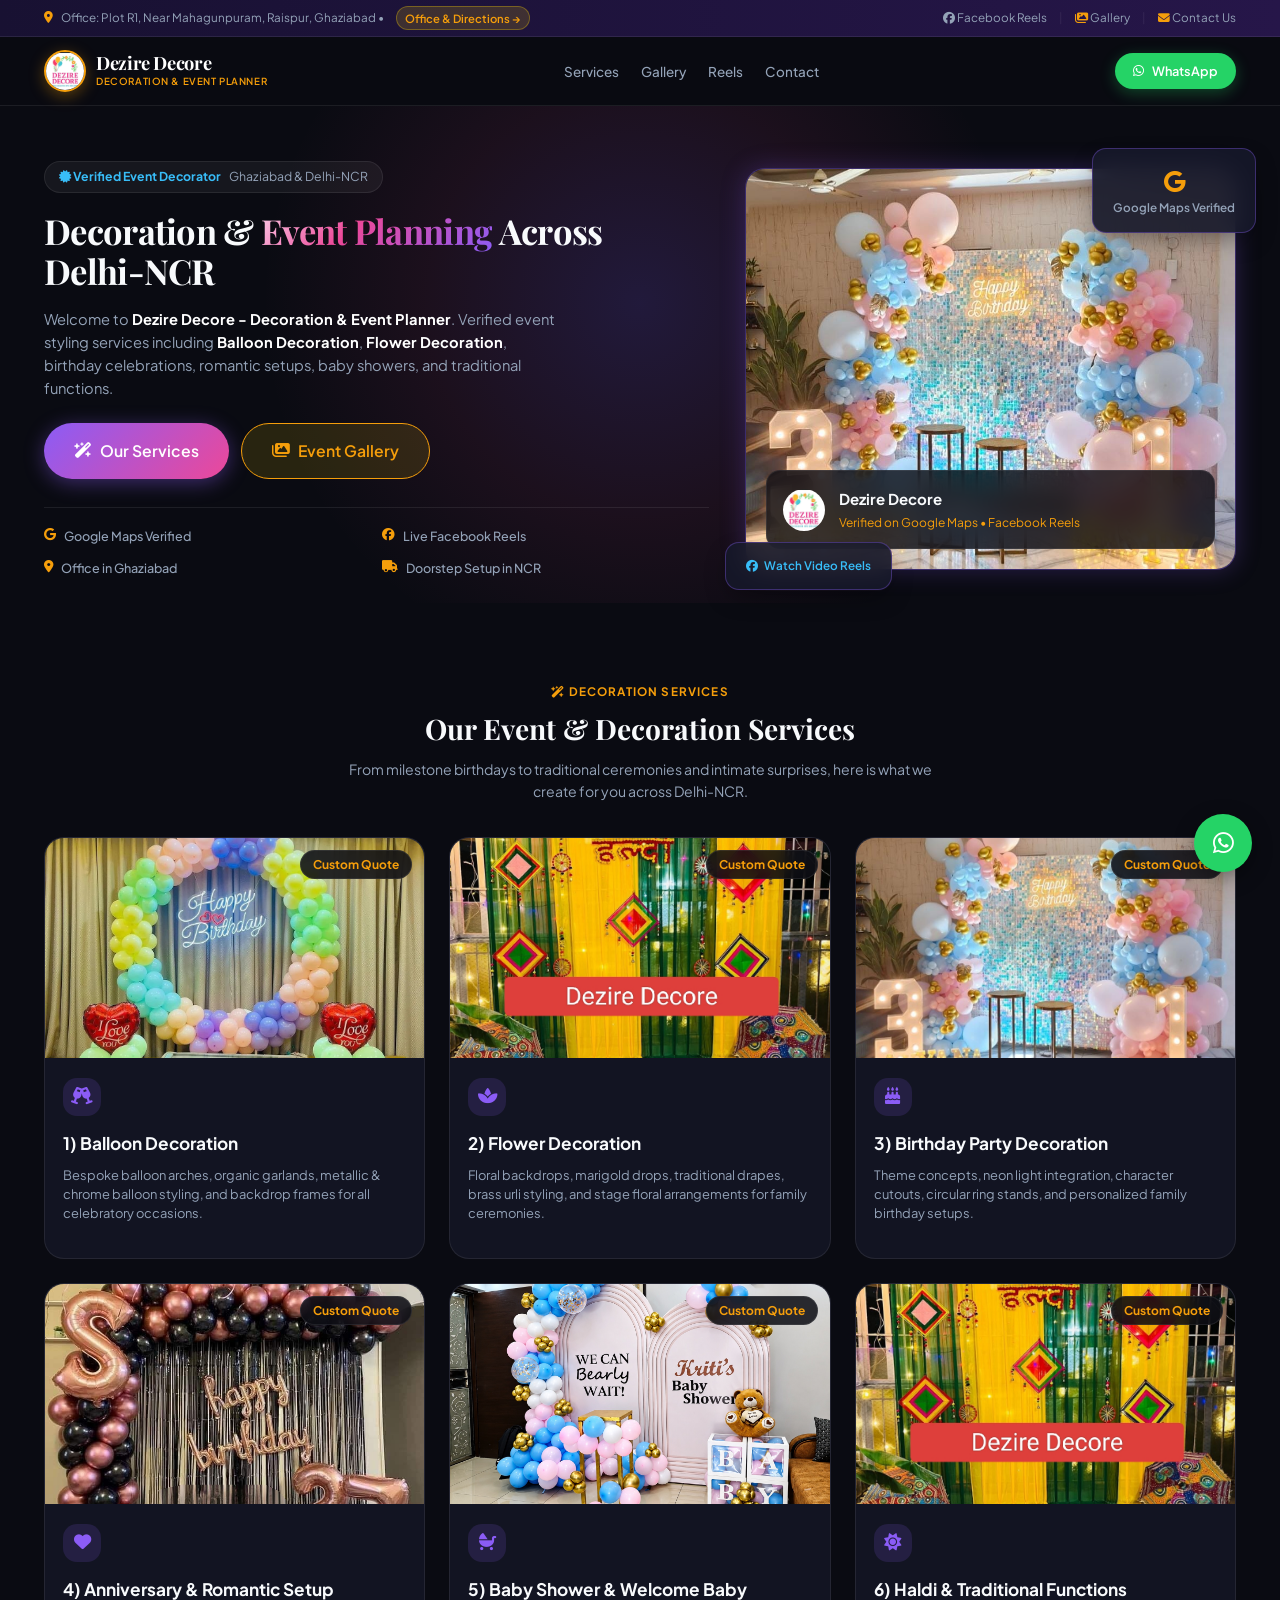
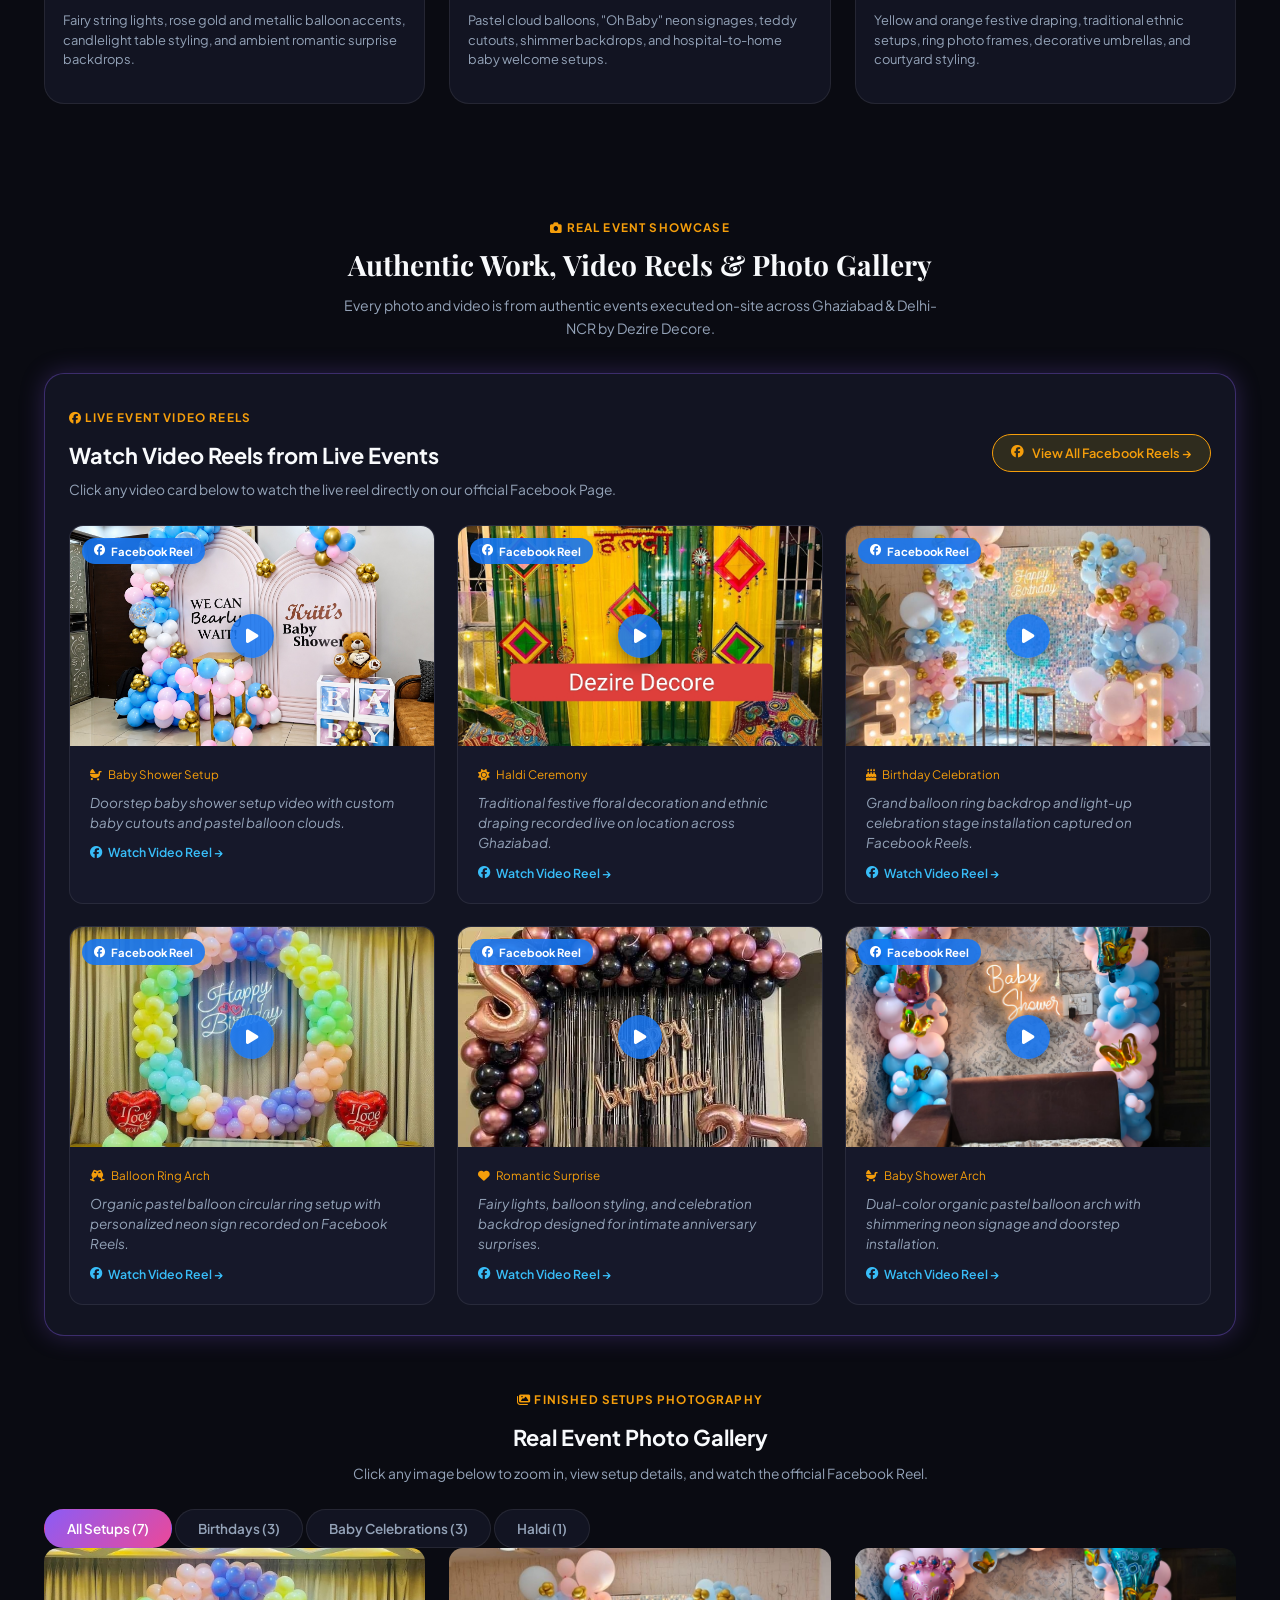
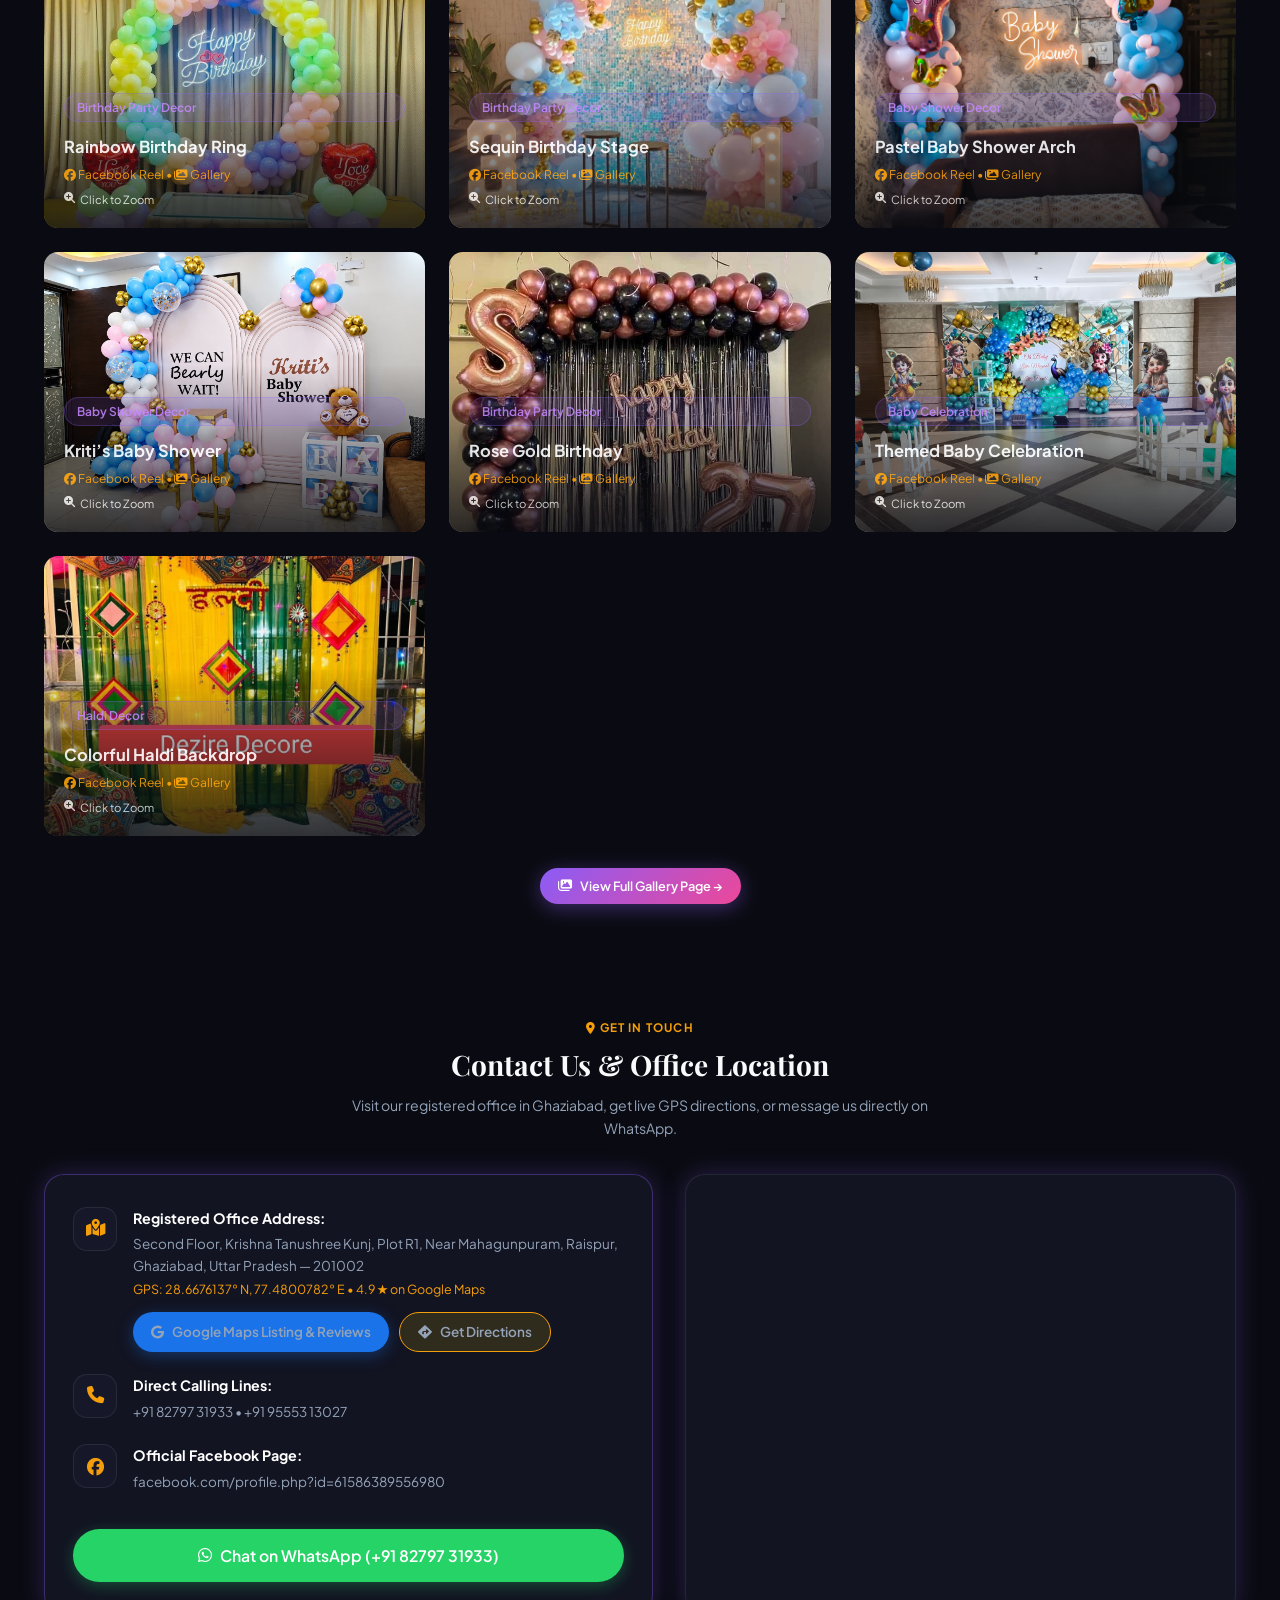
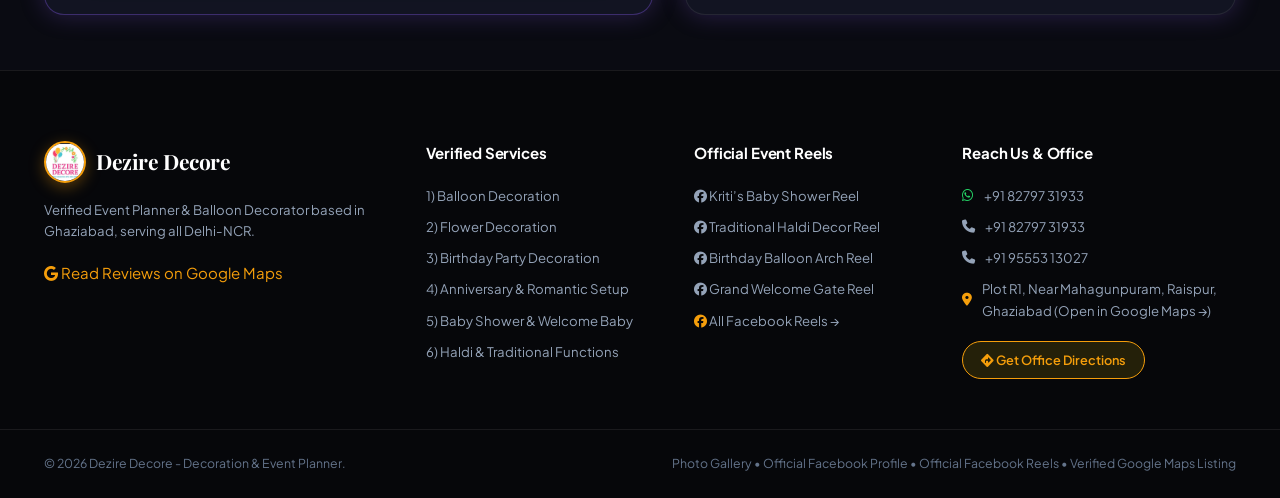
==== commit 99ba1cac: "Fix mobile section popup, replace What We Do and View Our Samples dummy text with Services and Event" ====
--- a/index.html
+++ b/index.html
@@ -60,8 +60,8 @@
 
       <nav class="nav-menu" id="navMenu">
         <ul class="nav-list">
-          <li><a href="#services" class="nav-link">What We Do</a></li>
-          <li><a href="#samples" class="nav-link">Samples</a></li>
+          <li><a href="#services" class="nav-link">Services</a></li>
+          <li><a href="#samples" class="nav-link">Gallery</a></li>
           <li><a href="#reels" class="nav-link">Reels</a></li>
           <li><a href="#contact" class="nav-link">Contact</a></li>
         </ul>
@@ -98,10 +98,10 @@
 
         <div class="hero-cta-group">
           <a href="#services" class="btn btn-primary btn-lg">
-            <i class="fa-solid fa-list-check"></i> What We Do
+            <i class="fa-solid fa-wand-magic-sparkles"></i> Our Services
           </a>
           <a href="#samples" class="btn btn-secondary btn-lg">
-            <i class="fa-solid fa-images"></i> View Our Samples
+            <i class="fa-solid fa-images"></i> Event Gallery
           </a>
         </div>
 
@@ -153,12 +153,12 @@
     </div>
   </section>
 
-  <!-- 1. WHAT WE DO (Services) -->
+  <!-- 1. DECORATION SERVICES -->
   <section class="section services-section" id="services">
     <div id="what-we-do"></div>
     <div class="container">
       <div class="section-header text-center">
-        <span class="section-tag">What We Do</span>
+        <span class="section-tag"><i class="fa-solid fa-wand-magic-sparkles"></i> Decoration Services</span>
         <h2 class="section-title">Our Event & Decoration Services</h2>
         <p class="section-subtitle">
           From milestone birthdays to traditional ceremonies and intimate surprises, here is what we create for you across Delhi-NCR.
@@ -169,7 +169,7 @@
         <!-- Service 1: Balloon Decoration -->
         <div class="service-card">
           <div class="service-img-wrapper">
-            <a href="#samples" aria-label="View balloon decoration sample">
+            <a href="#samples" aria-label="View balloon decoration gallery">
               <img src="assets/event/birthday/default.jpg" alt="Finished pastel balloon arch for a birthday celebration" loading="lazy">
             </a>
             <span class="service-price">Custom Quote</span>
@@ -178,16 +178,13 @@
             <div class="service-icon"><i class="fa-solid fa-champagne-glasses"></i></div>
             <h3>1) Balloon Decoration</h3>
             <p>Bespoke balloon arches, organic garlands, metallic & chrome balloon styling, and backdrop frames for all celebratory occasions.</p>
-            <a href="#samples" class="service-link">
-              <i class="fa-solid fa-arrow-down-long"></i> See Finished Samples &darr;
-            </a>
           </div>
         </div>
 
         <!-- Service 2: Flower Decoration -->
         <div class="service-card">
           <div class="service-img-wrapper">
-            <a href="#samples" aria-label="View flower decoration sample">
+            <a href="#samples" aria-label="View flower decoration gallery">
               <img src="assets/event/haldi/default.jpg" alt="Yellow haldi backdrop with floral details" loading="lazy">
             </a>
             <span class="service-price">Custom Quote</span>
@@ -196,16 +193,13 @@
             <div class="service-icon"><i class="fa-solid fa-spa"></i></div>
             <h3>2) Flower Decoration</h3>
             <p>Floral backdrops, marigold drops, traditional drapes, brass urli styling, and stage floral arrangements for family ceremonies.</p>
-            <a href="#samples" class="service-link">
-              <i class="fa-solid fa-arrow-down-long"></i> See Finished Samples &darr;
-            </a>
           </div>
         </div>
 
         <!-- Service 3: Birthday Party Decoration -->
         <div class="service-card">
           <div class="service-img-wrapper">
-            <a href="#samples" aria-label="View birthday party sample">
+            <a href="#samples" aria-label="View birthday party gallery">
               <img src="assets/event/birthday-sequin/default.jpg" alt="Finished birthday stage with balloons and a sequin backdrop" loading="lazy">
             </a>
             <span class="service-price">Custom Quote</span>
@@ -214,16 +208,13 @@
             <div class="service-icon"><i class="fa-solid fa-cake-candles"></i></div>
             <h3>3) Birthday Party Decoration</h3>
             <p>Theme concepts, neon light integration, character cutouts, circular ring stands, and personalized family birthday setups.</p>
-            <a href="#samples" class="service-link">
-              <i class="fa-solid fa-arrow-down-long"></i> See Finished Samples &darr;
-            </a>
           </div>
         </div>
 
         <!-- Service 4: Anniversary & Romantic Setup -->
         <div class="service-card">
           <div class="service-img-wrapper">
-            <a href="#samples" aria-label="View romantic setup sample">
+            <a href="#samples" aria-label="View romantic setup gallery">
               <img src="assets/event/birthday-rose-gold/default.jpg" alt="Romantic celebration balloon backdrop setup" loading="lazy">
             </a>
             <span class="service-price">Custom Quote</span>
@@ -232,16 +223,13 @@
             <div class="service-icon"><i class="fa-solid fa-heart"></i></div>
             <h3>4) Anniversary & Romantic Setup</h3>
             <p>Fairy string lights, rose gold and metallic balloon accents, candlelight table styling, and ambient romantic surprise backdrops.</p>
-            <a href="#samples" class="service-link">
-              <i class="fa-solid fa-arrow-down-long"></i> See Finished Samples &darr;
-            </a>
           </div>
         </div>
 
         <!-- Service 5: Baby Shower & Welcome Baby -->
         <div class="service-card">
           <div class="service-img-wrapper">
-            <a href="#samples" aria-label="View baby shower sample">
+            <a href="#samples" aria-label="View baby shower gallery">
               <img src="assets/event/baby-shower-kriti/default.jpg" alt="Finished personalized baby shower backdrop" loading="lazy">
             </a>
             <span class="service-price">Custom Quote</span>
@@ -250,16 +238,13 @@
             <div class="service-icon"><i class="fa-solid fa-baby-carriage"></i></div>
             <h3>5) Baby Shower & Welcome Baby</h3>
             <p>Pastel cloud balloons, "Oh Baby" neon signages, teddy cutouts, shimmer backdrops, and hospital-to-home baby welcome setups.</p>
-            <a href="#samples" class="service-link">
-              <i class="fa-solid fa-arrow-down-long"></i> See Finished Samples &darr;
-            </a>
           </div>
         </div>
 
         <!-- Service 6: Haldi & Traditional Functions -->
         <div class="service-card">
           <div class="service-img-wrapper">
-            <a href="#samples" aria-label="View haldi function sample">
+            <a href="#samples" aria-label="View haldi function gallery">
               <img src="assets/event/haldi/default.jpg" alt="Completed yellow and green haldi backdrop" loading="lazy">
             </a>
             <span class="service-price">Custom Quote</span>
@@ -268,21 +253,18 @@
             <div class="service-icon"><i class="fa-solid fa-sun"></i></div>
             <h3>6) Haldi & Traditional Functions</h3>
             <p>Yellow and orange festive draping, traditional ethnic setups, ring photo frames, decorative umbrellas, and courtyard styling.</p>
-            <a href="#samples" class="service-link">
-              <i class="fa-solid fa-arrow-down-long"></i> See Finished Samples &darr;
-            </a>
           </div>
         </div>
       </div>
     </div>
   </section>
 
-  <!-- 2. HERE ARE OUR SAMPLES (Reels & Photo Gallery) -->
+  <!-- 2. REAL EVENT SHOWCASE (Reels & Photo Gallery) -->
   <section class="section samples-section" id="samples">
     <div class="container">
       <div class="section-header text-center">
-        <span class="section-tag"><i class="fa-solid fa-camera"></i> Here Are Our Samples</span>
-        <h2 class="section-title">Real Work, Video Reels & Photo Gallery</h2>
+        <span class="section-tag"><i class="fa-solid fa-camera"></i> Real Event Showcase</span>
+        <h2 class="section-title">Authentic Work, Video Reels & Photo Gallery</h2>
         <p class="section-subtitle">
           Every photo and video is from authentic events executed on-site across Ghaziabad & Delhi-NCR by Dezire Decore.
         </p>
--- a/styles.css
+++ b/styles.css
@@ -2617,12 +2617,13 @@
     -webkit-overflow-scrolling: touch;
     background: rgba(10, 11, 18, 0.98);
     backdrop-filter: blur(24px);
+    -webkit-backdrop-filter: blur(24px);
     padding: 24px 16px 40px;
     border-bottom: 1px solid var(--border-glow);
     transform: translateY(-150%);
     transition: transform 0.35s cubic-bezier(0.16, 1, 0.3, 1), visibility 0.35s;
     visibility: hidden;
-    z-index: 9999;
+    z-index: 999999;
   }
 
   .nav-menu.open {
@@ -2632,17 +2633,32 @@
 
   .nav-list {
     flex-direction: column;
-    gap: 10px;
+    gap: 12px;
     text-align: center;
+    max-width: 360px;
+    margin: 0 auto;
   }
 
   .nav-link {
     display: block;
-    padding: 12px 16px;
-    font-size: 1.05rem;
+    padding: 14px 20px;
+    font-size: 1.08rem;
+    font-weight: 600;
     border-radius: var(--radius-md);
-    background: rgba(255, 255, 255, 0.04);
-  }
+    background: rgba(255, 255, 255, 0.05);
+    border: 1px solid var(--border-subtle);
+  }
+
+  .nav-link:hover,
+  .nav-link:active {
+    background: rgba(255, 255, 255, 0.1);
+    color: var(--gold);
+    border-color: var(--border-glow);
+  }
+}
+
+section[id], .section {
+  scroll-margin-top: 76px;
 }
 
 @media (max-width: 768px) {
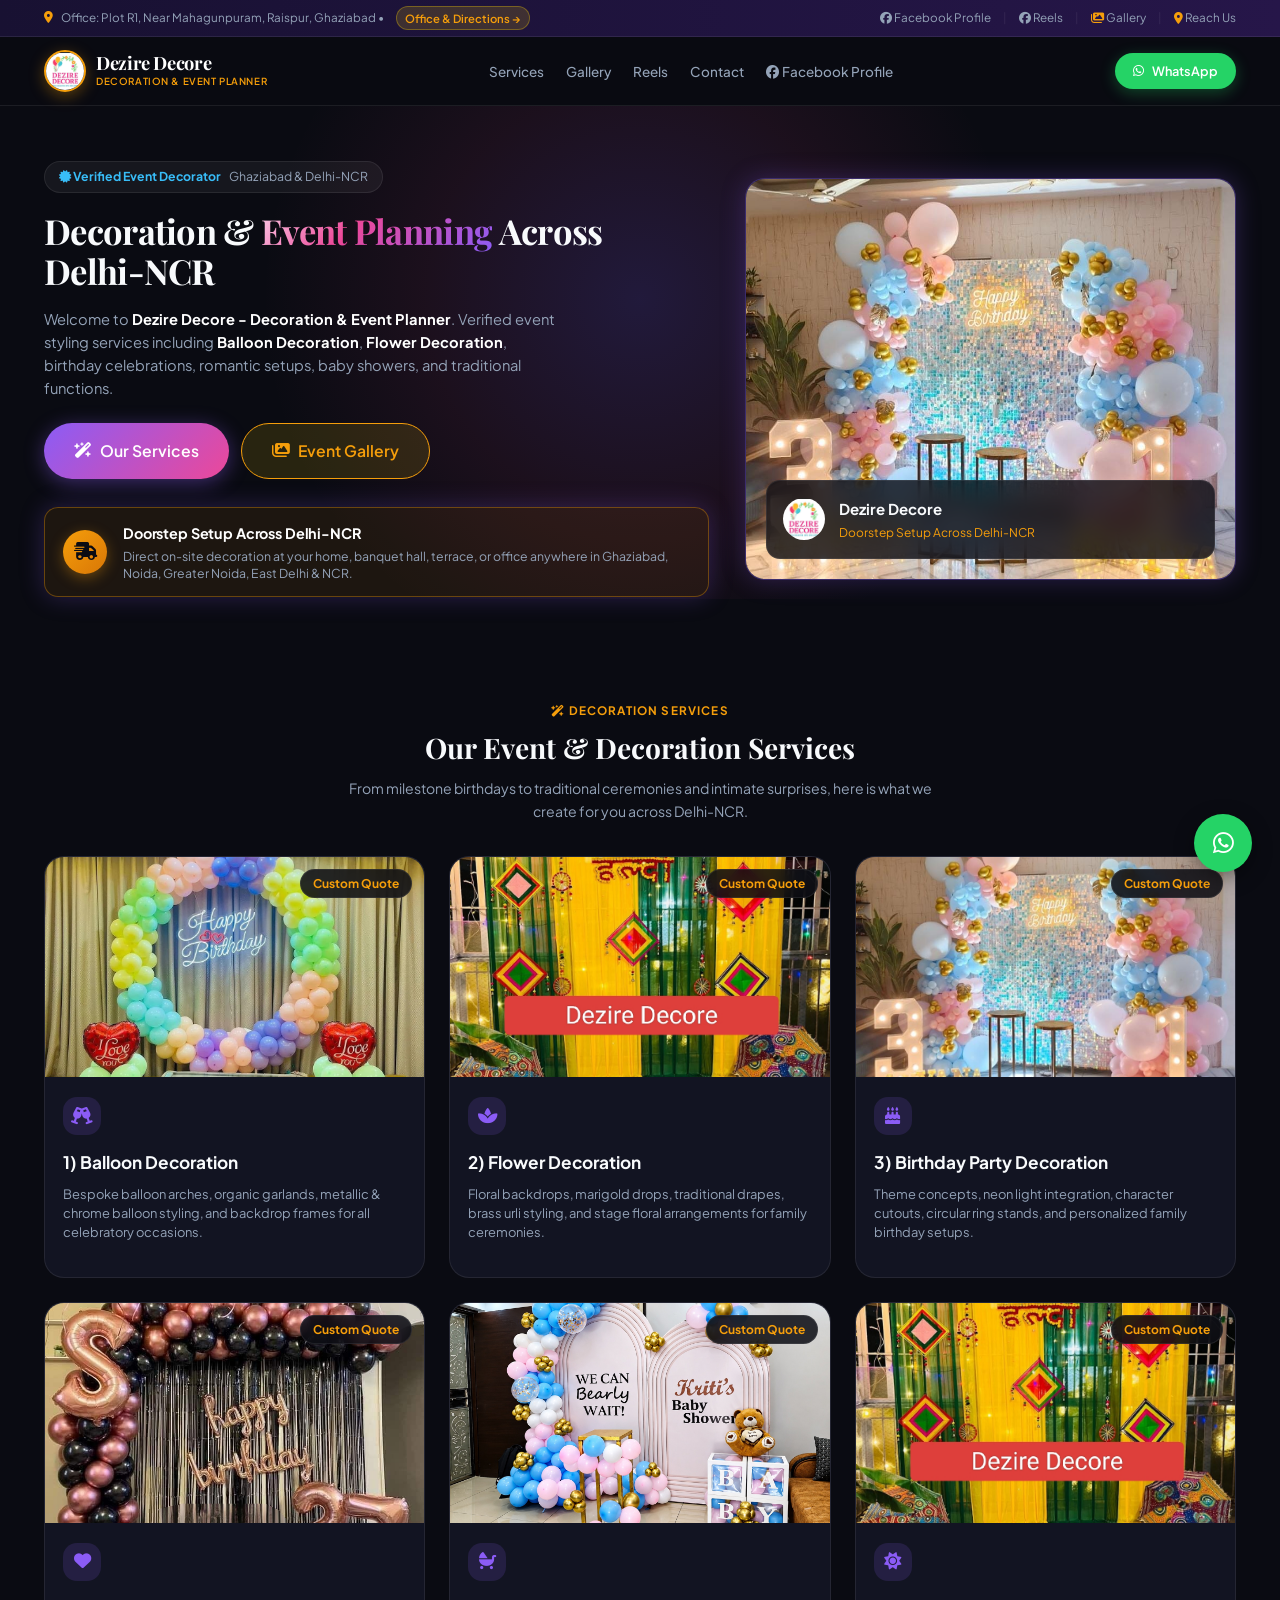
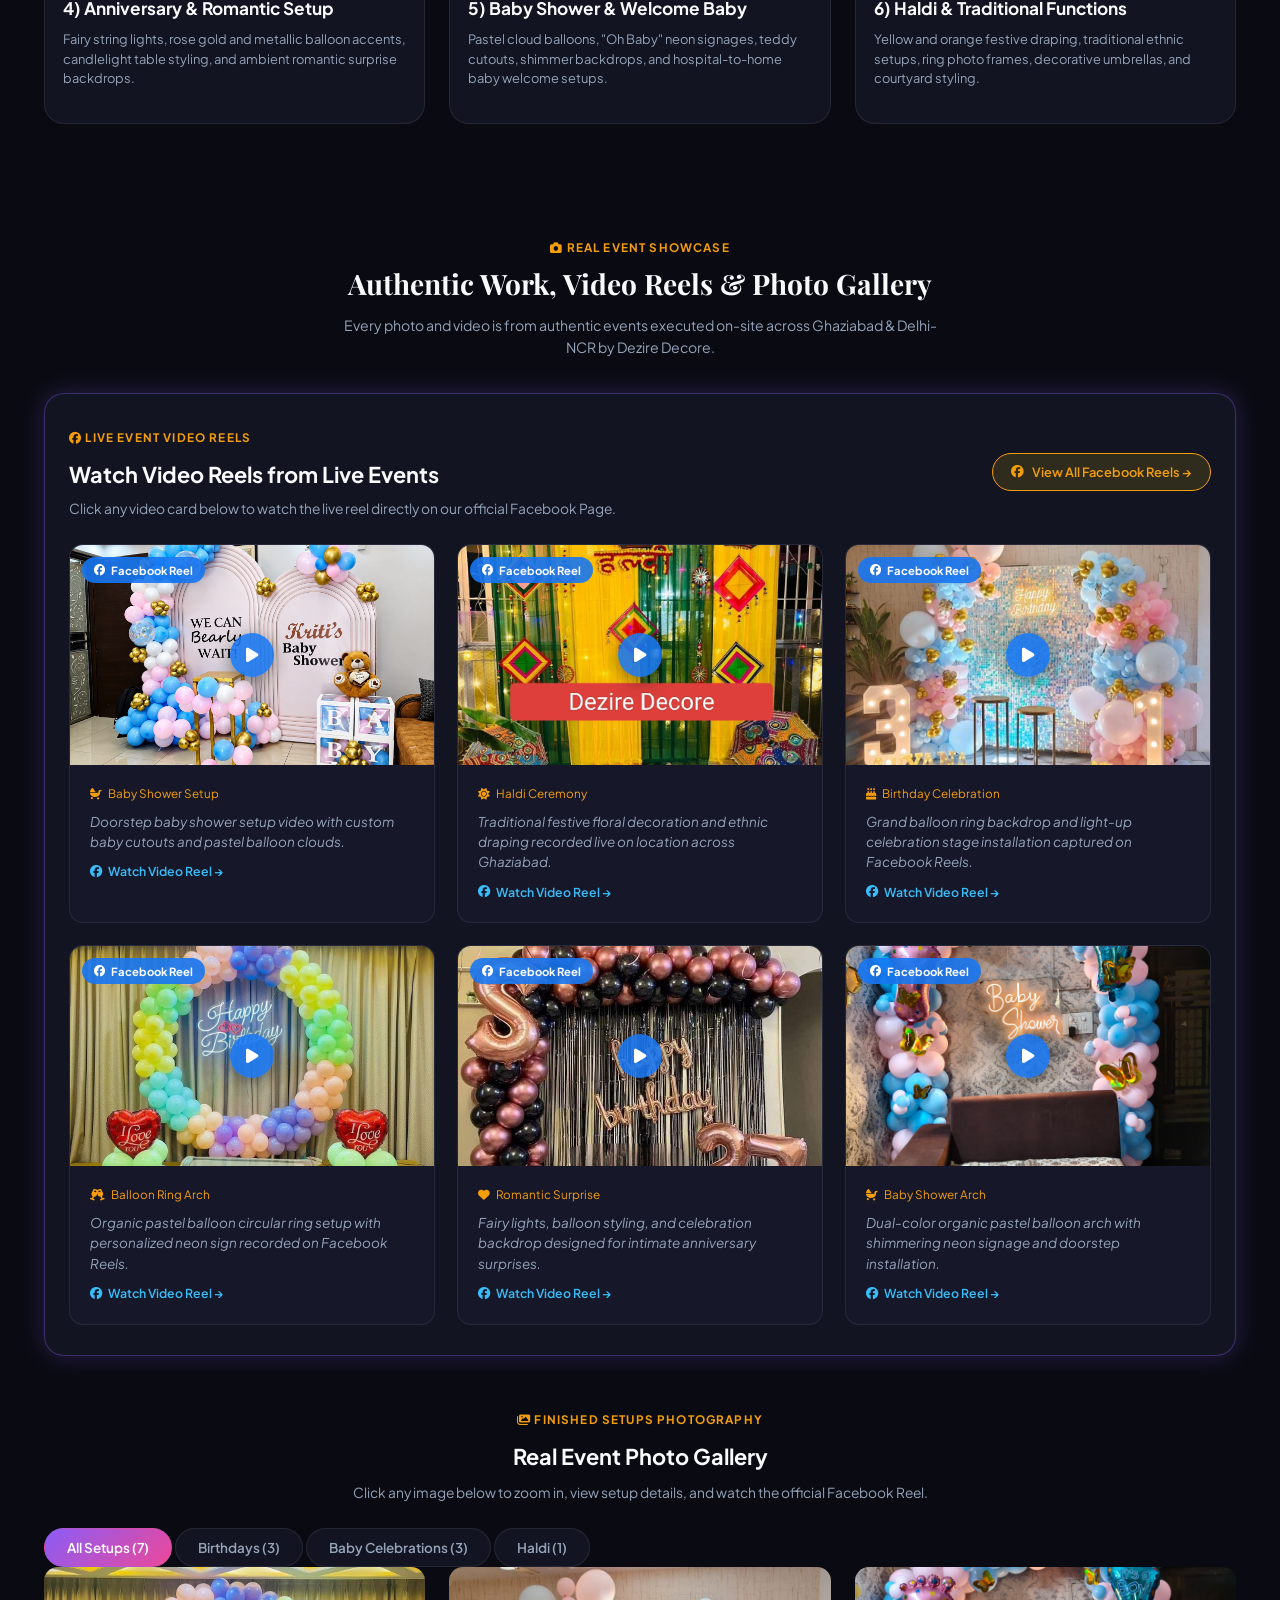
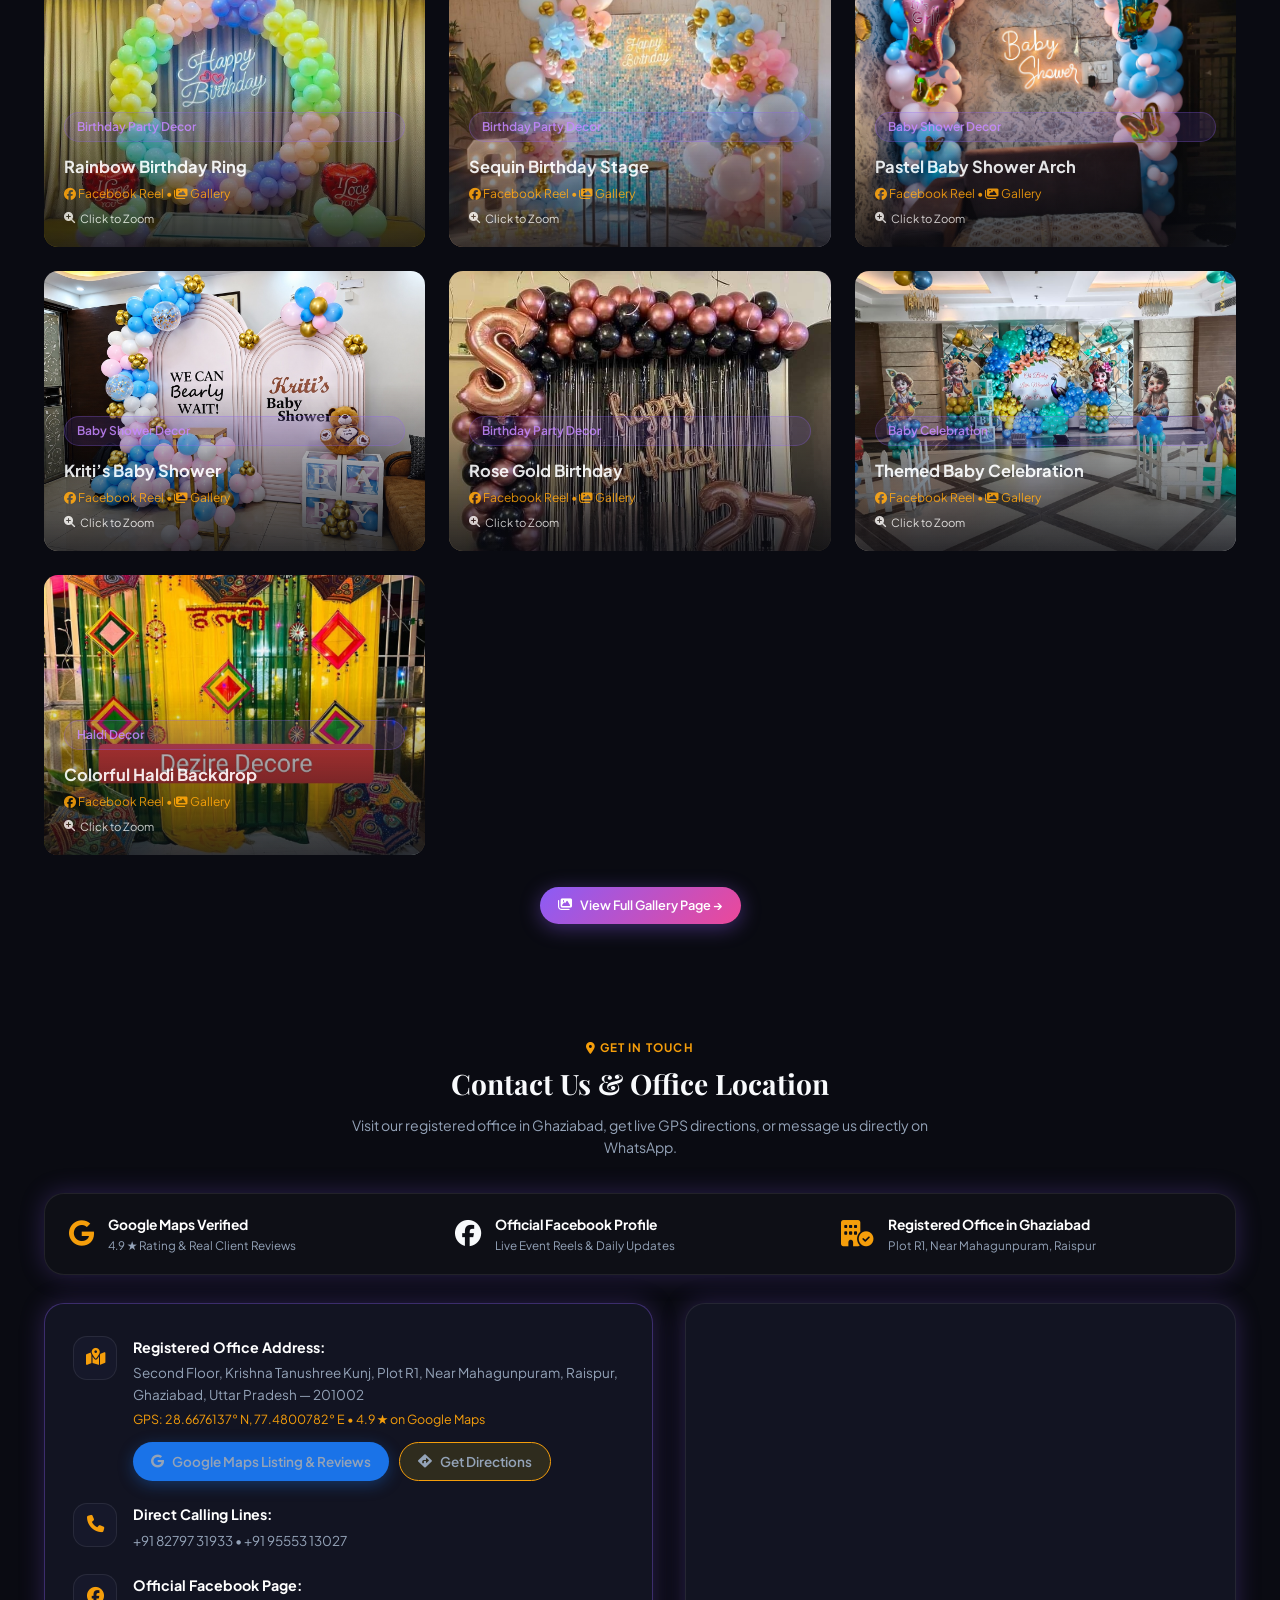
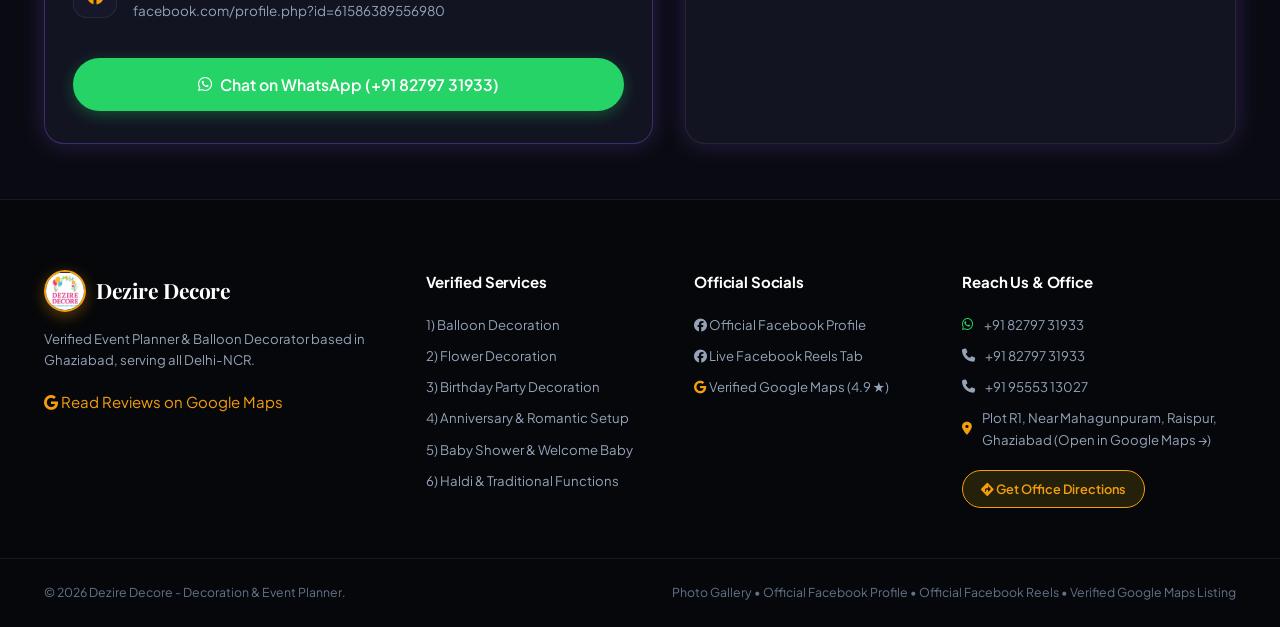
==== commit e74b1707: "Add Facebook Profile to header and top bar, highlight Doorstep Setup in NCR in hero, move verificati" ====
--- a/index.html
+++ b/index.html
@@ -32,8 +32,12 @@
         </a>
       </div>
       <div class="bar-right">
+        <a href="https://www.facebook.com/profile.php?id=61586389556980" target="_blank" rel="noopener" title="Official Facebook Profile">
+          <i class="fa-brands fa-facebook text-primary"></i> Facebook Profile
+        </a>
+        <span class="divider">|</span>
         <a href="https://www.facebook.com/profile.php?id=61586389556980&sk=reels_tab" target="_blank" rel="noopener" title="Official Facebook Reels">
-          <i class="fa-brands fa-facebook text-primary"></i> Facebook Reels
+          <i class="fa-brands fa-facebook text-primary"></i> Reels
         </a>
         <span class="divider">|</span>
         <a href="gallery.html">
@@ -41,13 +45,13 @@
         </a>
         <span class="divider">|</span>
         <a href="#contact">
-          <i class="fa-solid fa-envelope text-gold"></i> Contact Us
+          <i class="fa-solid fa-location-dot text-gold"></i> Reach Us
         </a>
       </div>
     </div>
   </aside>
 
-  <!-- Navigation Header (Reduced to 4 clean sections) -->
+  <!-- Navigation Header (Reduced to 5 clean items) -->
   <header class="site-header" id="header">
     <div class="container header-container">
       <a href="#hero" class="brand-logo">
@@ -64,6 +68,7 @@
           <li><a href="#samples" class="nav-link">Gallery</a></li>
           <li><a href="#reels" class="nav-link">Reels</a></li>
           <li><a href="#contact" class="nav-link">Contact</a></li>
+          <li><a href="https://www.facebook.com/profile.php?id=61586389556980" target="_blank" rel="noopener" class="nav-link text-primary"><i class="fa-brands fa-facebook"></i> Facebook Profile</a></li>
         </ul>
       </nav>
 
@@ -105,22 +110,14 @@
           </a>
         </div>
 
-        <div class="trust-features">
-          <div class="trust-item">
-            <i class="fa-brands fa-google text-gold"></i>
-            <span>Google Maps Verified</span>
-          </div>
-          <div class="trust-item">
-            <i class="fa-brands fa-facebook text-gold"></i>
-            <span>Live Facebook Reels</span>
-          </div>
-          <div class="trust-item">
-            <i class="fa-solid fa-location-dot text-gold"></i>
-            <span>Office in Ghaziabad</span>
-          </div>
-          <div class="trust-item">
-            <i class="fa-solid fa-truck text-gold"></i>
-            <span>Doorstep Setup in NCR</span>
+        <!-- Highlighted Doorstep Setup in NCR -->
+        <div class="hero-doorstep-badge glow-border">
+          <div class="doorstep-badge-icon">
+            <i class="fa-solid fa-truck-fast"></i>
+          </div>
+          <div class="doorstep-badge-content">
+            <span class="doorstep-badge-title">Doorstep Setup Across Delhi-NCR</span>
+            <span class="doorstep-badge-desc">Direct on-site decoration at your home, banquet hall, terrace, or office anywhere in Ghaziabad, Noida, Greater Noida, East Delhi & NCR.</span>
           </div>
         </div>
       </div>
@@ -128,25 +125,16 @@
       <div class="hero-visual">
         <div class="hero-card-stack">
           <div class="main-card glow-border">
-            <a href="#samples" aria-label="View our samples">
+            <a href="#samples" aria-label="View our gallery">
               <img src="assets/event/birthday-sequin/default.jpg" alt="Completed sequin birthday stage with balloons and light-up numbers" class="hero-img">
             </a>
             <div class="card-glass-badge">
               <img src="assets/brand/logo/default.jpg" alt="Logo" style="width: 42px; height: 42px; border-radius: 50%; object-fit: cover;">
               <div>
                 <h4>Dezire Decore</h4>
-                <p>Verified on Google Maps &bull; Facebook Reels</p>
+                <p>Doorstep Setup Across Delhi-NCR</p>
               </div>
             </div>
-          </div>
-          <div class="floating-stat-box stat-top">
-            <span class="stat-number text-gold"><i class="fa-brands fa-google"></i></span>
-            <span class="stat-label">Google Maps Verified</span>
-          </div>
-          <div class="floating-stat-box stat-bottom">
-            <a href="https://www.facebook.com/profile.php?id=61586389556980&sk=reels_tab" target="_blank" rel="noopener" class="stat-label" style="color: #38bdf8; display: flex; align-items: center; gap: 6px;">
-              <i class="fa-brands fa-facebook"></i> Watch Video Reels
-            </a>
           </div>
         </div>
       </div>
@@ -547,6 +535,31 @@
         <span class="section-tag"><i class="fa-solid fa-location-dot"></i> Get In Touch</span>
         <h2 class="section-title">Contact Us & Office Location</h2>
         <p class="section-subtitle">Visit our registered office in Ghaziabad, get live GPS directions, or message us directly on WhatsApp.</p>
+      </div>
+
+      <!-- Verified Credentials & Trust Strip at the Bottom -->
+      <div class="bottom-trust-strip glow-border">
+        <div class="bottom-trust-item">
+          <i class="fa-brands fa-google text-gold"></i>
+          <div>
+            <strong>Google Maps Verified</strong>
+            <span>4.9 ★ Rating & Real Client Reviews</span>
+          </div>
+        </div>
+        <div class="bottom-trust-item">
+          <i class="fa-brands fa-facebook text-primary"></i>
+          <div>
+            <strong>Official Facebook Profile</strong>
+            <span>Live Event Reels & Daily Updates</span>
+          </div>
+        </div>
+        <div class="bottom-trust-item">
+          <i class="fa-solid fa-building-circle-check text-gold"></i>
+          <div>
+            <strong>Registered Office in Ghaziabad</strong>
+            <span>Plot R1, Near Mahagunpuram, Raispur</span>
+          </div>
+        </div>
       </div>
 
       <div class="contact-grid">
@@ -640,13 +653,11 @@
       </div>
 
       <div class="footer-col">
-        <h4>Official Event Reels</h4>
+        <h4>Official Socials</h4>
         <ul class="footer-links">
-          <li><a href="https://www.facebook.com/reel/29659925743593267/" target="_blank" rel="noopener"><i class="fa-brands fa-facebook text-primary"></i> Kriti’s Baby Shower Reel</a></li>
-          <li><a href="https://www.facebook.com/reel/1449663507112205/" target="_blank" rel="noopener"><i class="fa-brands fa-facebook text-primary"></i> Traditional Haldi Decor Reel</a></li>
-          <li><a href="https://www.facebook.com/reel/2063160304377237/" target="_blank" rel="noopener"><i class="fa-brands fa-facebook text-primary"></i> Birthday Balloon Arch Reel</a></li>
-          <li><a href="https://www.facebook.com/reel/1395880162570768/" target="_blank" rel="noopener"><i class="fa-brands fa-facebook text-primary"></i> Grand Welcome Gate Reel</a></li>
-          <li><a href="https://www.facebook.com/profile.php?id=61586389556980&sk=reels_tab" target="_blank" rel="noopener"><i class="fa-brands fa-facebook text-gold"></i> All Facebook Reels &rarr;</a></li>
+          <li><a href="https://www.facebook.com/profile.php?id=61586389556980" target="_blank" rel="noopener"><i class="fa-brands fa-facebook text-primary"></i> Official Facebook Profile</a></li>
+          <li><a href="https://www.facebook.com/profile.php?id=61586389556980&sk=reels_tab" target="_blank" rel="noopener"><i class="fa-brands fa-facebook text-primary"></i> Live Facebook Reels Tab</a></li>
+          <li><a href="https://www.google.com/maps/place/Dezire+Decore+-+Decoration+%26+Event+Planner/@28.6676137,77.4800782,17z/data=!4m8!3m7!1s0x390cf3f0faf988bb:0xb8de77d788648f0a!8m2!3d28.6676137!4d77.4800782!9m1!1b1!16s%2Fg%2F11ydsvkggp" target="_blank" rel="noopener"><i class="fa-brands fa-google text-gold"></i> Verified Google Maps (4.9 ★)</a></li>
         </ul>
       </div>
 
--- a/styles.css
+++ b/styles.css
@@ -533,6 +533,99 @@
   margin-bottom: 28px;
 }
 
+.hero-doorstep-badge {
+  display: flex;
+  align-items: center;
+  gap: 16px;
+  background: rgba(245, 158, 11, 0.08);
+  border: 1px solid rgba(245, 158, 11, 0.35);
+  border-radius: var(--radius-md);
+  padding: 14px 18px;
+  margin-top: 24px;
+  text-align: left;
+}
+
+.doorstep-badge-icon {
+  width: 44px;
+  height: 44px;
+  border-radius: 50%;
+  background: linear-gradient(135deg, var(--gold), #d97706);
+  display: flex;
+  align-items: center;
+  justify-content: center;
+  font-size: 1.25rem;
+  color: #0b0c13;
+  flex-shrink: 0;
+  box-shadow: 0 4px 14px rgba(245, 158, 11, 0.35);
+}
+
+.doorstep-badge-content {
+  display: flex;
+  flex-direction: column;
+  gap: 3px;
+}
+
+.doorstep-badge-title {
+  font-size: 0.96rem;
+  font-weight: 700;
+  color: #fff;
+  letter-spacing: -0.01em;
+}
+
+.doorstep-badge-desc {
+  font-size: 0.82rem;
+  color: var(--text-muted);
+  line-height: 1.4;
+}
+
+/* Bottom Verification & Credentials Strip */
+.bottom-trust-strip {
+  display: grid;
+  grid-template-columns: repeat(3, 1fr);
+  gap: 16px;
+  background: rgba(255, 255, 255, 0.02);
+  border: 1px solid var(--border-subtle);
+  border-radius: var(--radius-lg);
+  padding: 20px 24px;
+  margin-bottom: 28px;
+}
+
+.bottom-trust-item {
+  display: flex;
+  align-items: center;
+  gap: 14px;
+}
+
+.bottom-trust-item i {
+  font-size: 1.75rem;
+  flex-shrink: 0;
+}
+
+.bottom-trust-item div {
+  display: flex;
+  flex-direction: column;
+  gap: 2px;
+}
+
+.bottom-trust-item strong {
+  font-size: 0.92rem;
+  color: #fff;
+}
+
+.bottom-trust-item span {
+  font-size: 0.78rem;
+  color: var(--text-muted);
+  line-height: 1.35;
+}
+
+@media (max-width: 900px) {
+  .bottom-trust-strip {
+    grid-template-columns: 1fr;
+    gap: 14px;
+    padding: 16px;
+  }
+}
+
 .trust-features {
   display: grid;
   grid-template-columns: repeat(2, 1fr);
@@ -2465,6 +2558,26 @@
 
   .hero-cta-group {
     justify-content: center;
+  }
+
+  .hero-doorstep-badge {
+    padding: 12px 14px;
+    gap: 12px;
+    margin-top: 18px;
+  }
+
+  .doorstep-badge-icon {
+    width: 38px;
+    height: 38px;
+    font-size: 1.1rem;
+  }
+
+  .doorstep-badge-title {
+    font-size: 0.9rem;
+  }
+
+  .doorstep-badge-desc {
+    font-size: 0.78rem;
   }
 
   .trust-features {
@@ -2759,6 +2872,26 @@
     justify-content: center;
   }
 
+  .hero-doorstep-badge {
+    padding: 12px 14px;
+    gap: 12px;
+    margin-top: 18px;
+  }
+
+  .doorstep-badge-icon {
+    width: 38px;
+    height: 38px;
+    font-size: 1.1rem;
+  }
+
+  .doorstep-badge-title {
+    font-size: 0.9rem;
+  }
+
+  .doorstep-badge-desc {
+    font-size: 0.78rem;
+  }
+
   .trust-features {
     grid-template-columns: 1fr;
     gap: 10px;
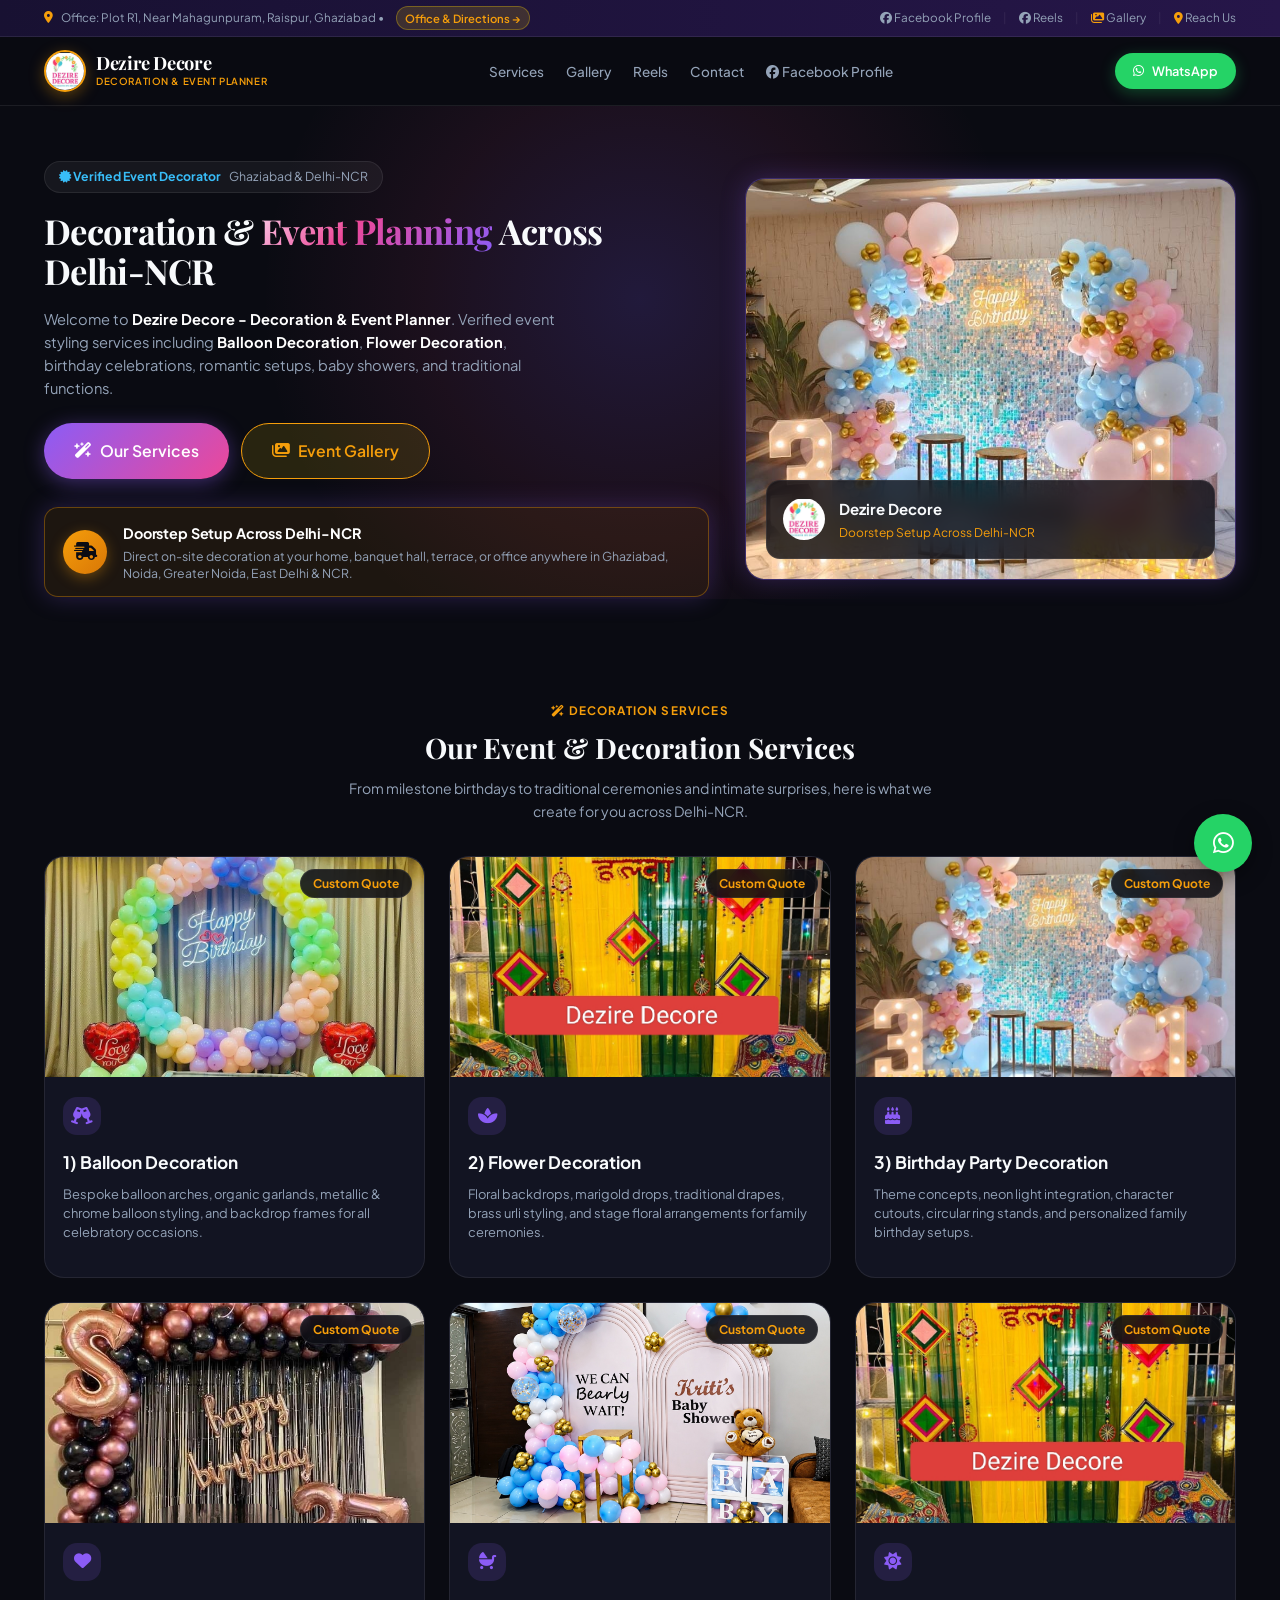
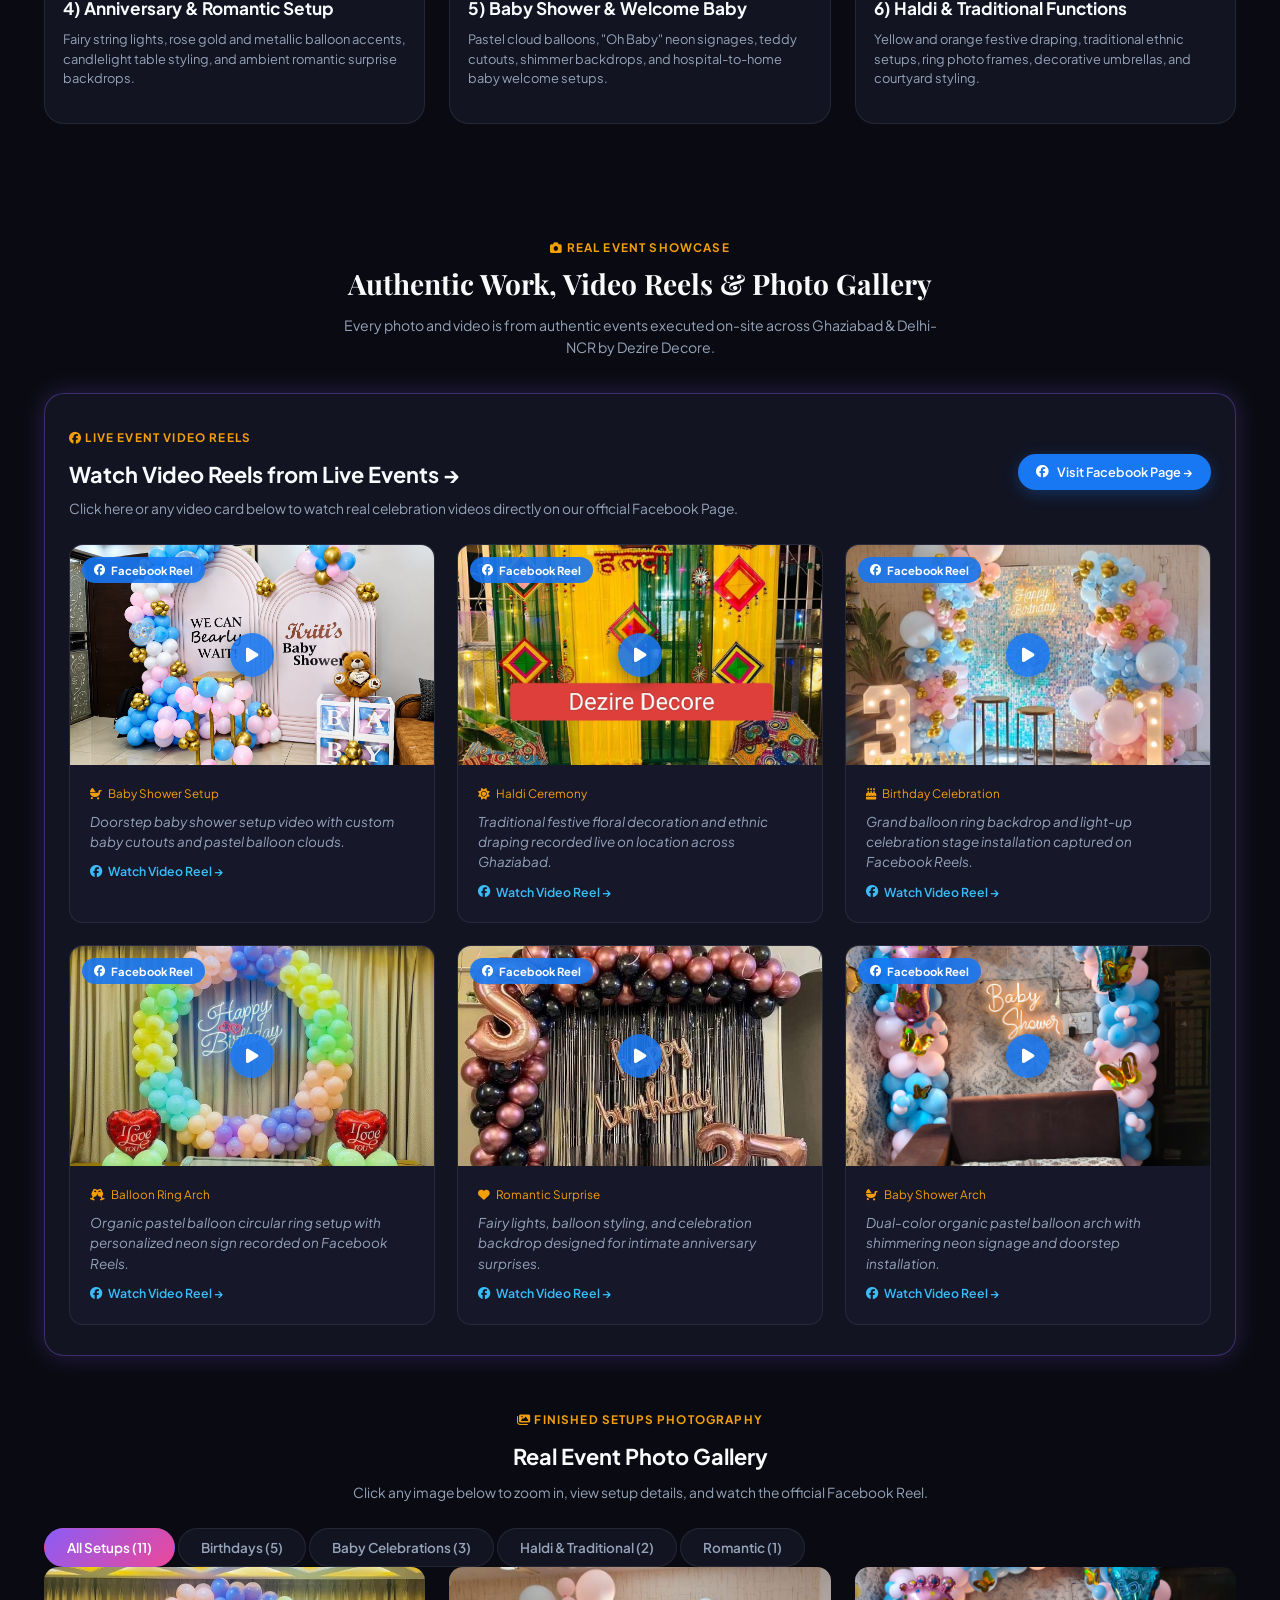
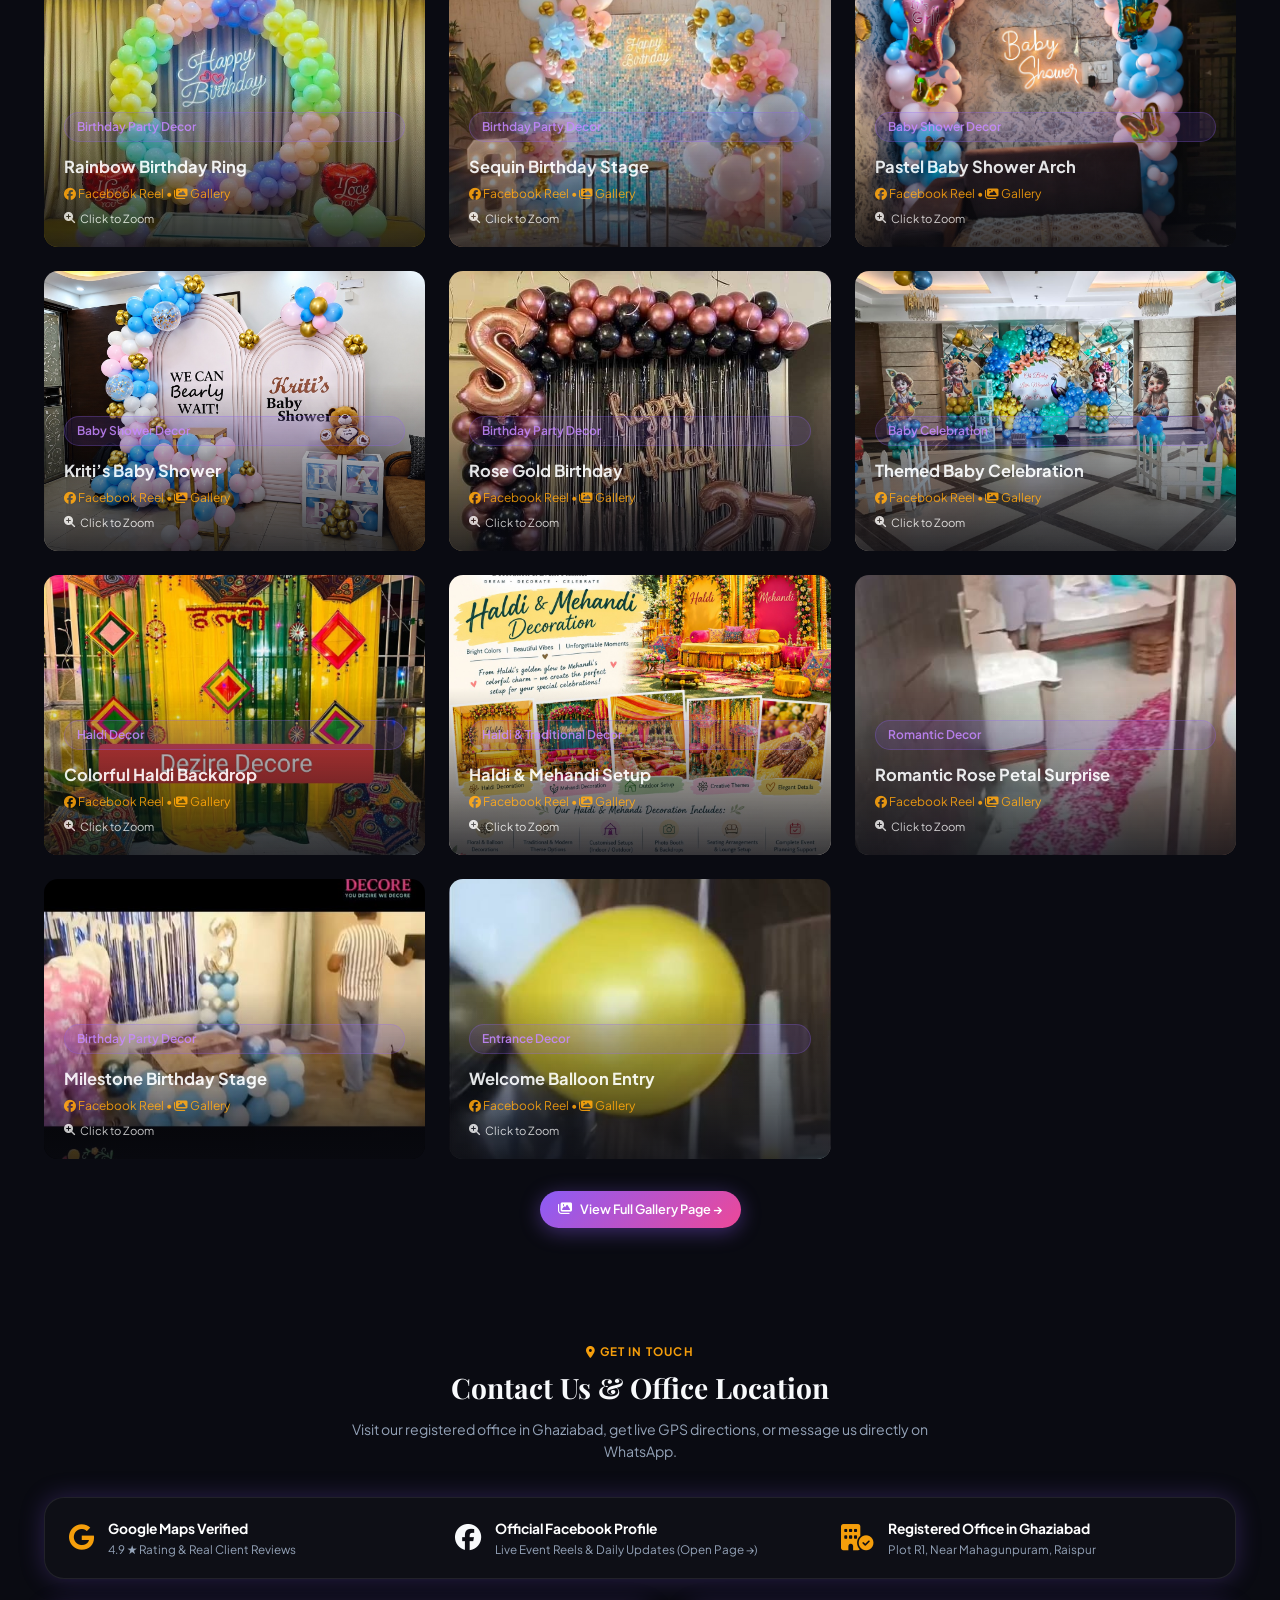
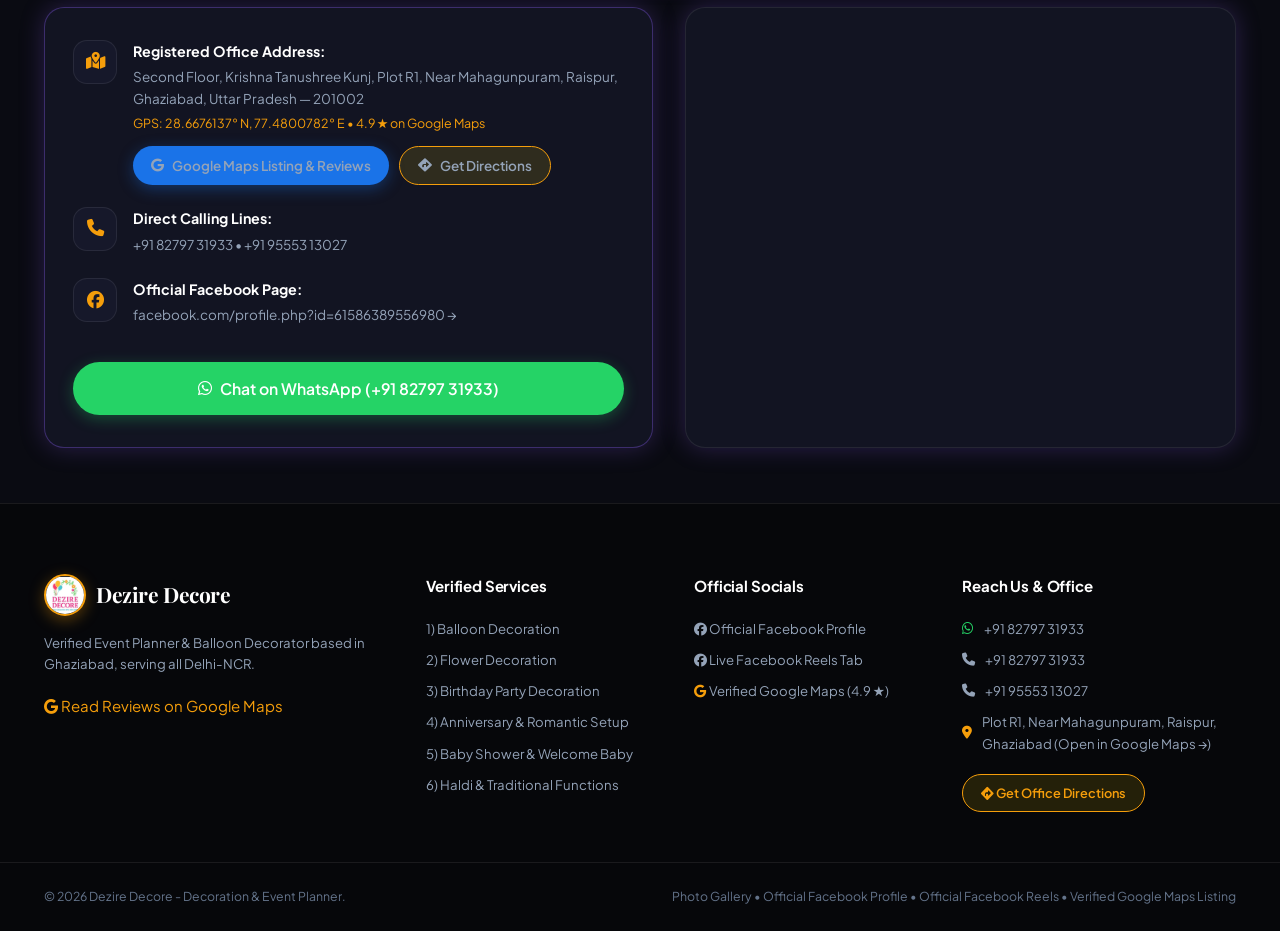
==== commit af02f471: "Add 4 authentic setups from Google Maps and Facebook reels, link gallery setups to exact video reels" ====
--- a/index.html
+++ b/index.html
@@ -261,16 +261,16 @@
       <!-- Part A: Facebook Video Reels -->
       <div class="social-box glow-border" id="reels" style="margin-bottom: 50px;">
         <div class="social-header">
+          <a href="https://www.facebook.com/profile.php?id=61586389556980" target="_blank" rel="noopener" style="text-decoration: none; color: inherit; display: block; flex: 1;">
+            <span class="section-tag"><i class="fa-brands fa-facebook text-primary"></i> Live Event Video Reels</span>
+            <h3 style="font-size: 1.45rem; margin-bottom: 6px;">Watch Video Reels from Live Events &rarr;</h3>
+            <p style="color: var(--text-muted); font-size: 0.92rem; margin: 0;">
+              Click here or any video card below to watch real celebration videos directly on our official Facebook Page.
+            </p>
+          </a>
           <div>
-            <span class="section-tag"><i class="fa-brands fa-facebook text-primary"></i> Live Event Video Reels</span>
-            <h3 style="font-size: 1.45rem; margin-bottom: 6px;">Watch Video Reels from Live Events</h3>
-            <p style="color: var(--text-muted); font-size: 0.92rem; margin: 0;">
-              Click any video card below to watch the live reel directly on our official Facebook Page.
-            </p>
-          </div>
-          <div>
-            <a href="https://www.facebook.com/profile.php?id=61586389556980&sk=reels_tab" target="_blank" rel="noopener" class="btn btn-secondary btn-sm">
-              <i class="fa-brands fa-facebook"></i> View All Facebook Reels &rarr;
+            <a href="https://www.facebook.com/profile.php?id=61586389556980" target="_blank" rel="noopener" class="btn btn-facebook btn-sm">
+              <i class="fa-brands fa-facebook"></i> Visit Facebook Page &rarr;
             </a>
           </div>
         </div>
@@ -397,10 +397,11 @@
         </div>
 
         <div class="gallery-tabs">
-          <button class="tab-btn active" data-filter="all">All Setups (7)</button>
-          <button class="tab-btn" data-filter="birthday">Birthdays (3)</button>
+          <button class="tab-btn active" data-filter="all">All Setups (11)</button>
+          <button class="tab-btn" data-filter="birthday">Birthdays (5)</button>
           <button class="tab-btn" data-filter="baby">Baby Celebrations (3)</button>
-          <button class="tab-btn" data-filter="haldi">Haldi (1)</button>
+          <button class="tab-btn" data-filter="haldi">Haldi & Traditional (2)</button>
+          <button class="tab-btn" data-filter="romantic">Romantic (1)</button>
         </div>
 
         <div class="gallery-grid" id="galleryGrid">
@@ -473,7 +474,7 @@
                data-category-name="Birthday Party Decor"
                data-title="Rose Gold Birthday"
                data-desc="Rose gold and black balloon backdrop for a 27th birthday celebration."
-               data-reel-url="https://www.facebook.com/reel/1778955269817385/"
+               data-reel-url="https://www.facebook.com/reel/39425234773787886/"
                data-full="assets/event/birthday-rose-gold/default.jpg">
             <img src="assets/event/birthday-rose-gold/default.jpg" alt="Rose Gold Birthday by Dezire Decore" loading="lazy">
             <div class="gallery-overlay">
@@ -489,7 +490,7 @@
                data-category-name="Baby Celebration"
                data-title="Themed Baby Celebration"
                data-desc="A full venue stage with blue and gold balloons, themed cutouts and baby blocks."
-               data-reel-url="https://www.facebook.com/reel/29659925743593267/"
+               data-reel-url="https://www.facebook.com/reel/1778955269817385/"
                data-full="assets/event/baby-shower-themed/default.jpg">
             <img src="assets/event/baby-shower-themed/default.jpg" alt="Themed Baby Celebration by Dezire Decore" loading="lazy">
             <div class="gallery-overlay">
@@ -511,6 +512,74 @@
             <div class="gallery-overlay">
               <span class="lightbox-category-tag">Haldi Decor</span>
               <h4>Colorful Haldi Backdrop</h4>
+              <p><i class="fa-brands fa-facebook"></i> Facebook Reel &bull; <i class="fa-solid fa-images"></i> Gallery</p>
+              <span class="view-zoom-hint"><i class="fa-solid fa-magnifying-glass-plus"></i> Click to Zoom</span>
+            </div>
+          </div>
+
+          <!-- New Setup 8: Haldi & Mehandi Google Maps Verified Setup -->
+          <div class="gallery-item"
+               data-category="haldi"
+               data-category-name="Haldi & Traditional Decor"
+               data-title="Haldi & Mehandi Traditional Setup"
+               data-desc="Vibrant traditional yellow and pink canopy, marigold floral drops, brass urli, and festive ethnic lounge seating."
+               data-reel-url="https://www.facebook.com/reel/1449663507112205/"
+               data-full="assets/event/haldi-mehandi/default.jpg">
+            <img src="assets/event/haldi-mehandi/default.jpg" alt="Haldi & Mehandi Decoration Setup by Dezire Decore" loading="lazy">
+            <div class="gallery-overlay">
+              <span class="lightbox-category-tag">Haldi & Traditional Decor</span>
+              <h4>Haldi & Mehandi Setup</h4>
+              <p><i class="fa-brands fa-facebook"></i> Facebook Reel &bull; <i class="fa-solid fa-images"></i> Gallery</p>
+              <span class="view-zoom-hint"><i class="fa-solid fa-magnifying-glass-plus"></i> Click to Zoom</span>
+            </div>
+          </div>
+
+          <!-- New Setup 9: Romantic Rose Petal Surprise Setup -->
+          <div class="gallery-item"
+               data-category="romantic"
+               data-category-name="Romantic & Anniversary Decor"
+               data-title="Romantic Rose Petal Surprise"
+               data-desc="Romantic celebration styling with fresh rose petal pathway, ambient ceiling balloons, and surprise anniversary styling."
+               data-reel-url="https://www.facebook.com/reel/4406611399589570/"
+               data-full="assets/event/romantic-surprise/default.jpg">
+            <img src="assets/event/romantic-surprise/default.jpg" alt="Romantic Rose Petal Surprise Setup by Dezire Decore" loading="lazy">
+            <div class="gallery-overlay">
+              <span class="lightbox-category-tag">Romantic Decor</span>
+              <h4>Romantic Rose Petal Surprise</h4>
+              <p><i class="fa-brands fa-facebook"></i> Facebook Reel &bull; <i class="fa-solid fa-images"></i> Gallery</p>
+              <span class="view-zoom-hint"><i class="fa-solid fa-magnifying-glass-plus"></i> Click to Zoom</span>
+            </div>
+          </div>
+
+          <!-- New Setup 10: Blue & Silver 3rd Birthday Celebration -->
+          <div class="gallery-item"
+               data-category="birthday"
+               data-category-name="Birthday Party Decor"
+               data-title="Blue & Silver Milestone Birthday"
+               data-desc="Curated 3rd birthday balloon stage with metallic blue balloon clusters, table styling, and shimmer foil curtains."
+               data-reel-url="https://www.facebook.com/reel/1448699267099232/"
+               data-full="assets/event/birthday-blue-stage/default.jpg">
+            <img src="assets/event/birthday-blue-stage/default.jpg" alt="Blue & Silver Milestone Birthday by Dezire Decore" loading="lazy">
+            <div class="gallery-overlay">
+              <span class="lightbox-category-tag">Birthday Party Decor</span>
+              <h4>Milestone Birthday Stage</h4>
+              <p><i class="fa-brands fa-facebook"></i> Facebook Reel &bull; <i class="fa-solid fa-images"></i> Gallery</p>
+              <span class="view-zoom-hint"><i class="fa-solid fa-magnifying-glass-plus"></i> Click to Zoom</span>
+            </div>
+          </div>
+
+          <!-- New Setup 11: Welcome Balloon Entry Gate -->
+          <div class="gallery-item"
+               data-category="birthday"
+               data-category-name="Event Entrance Decor"
+               data-title="Welcome Balloon Entry Gate"
+               data-desc="Doorstep entrance balloon styling with vibrant arches for welcoming guests at home or banquet hall."
+               data-reel-url="https://www.facebook.com/reel/1611335570597093/"
+               data-full="assets/event/welcome-balloons/default.jpg">
+            <img src="assets/event/welcome-balloons/default.jpg" alt="Welcome Balloon Entry Gate by Dezire Decore" loading="lazy">
+            <div class="gallery-overlay">
+              <span class="lightbox-category-tag">Entrance Decor</span>
+              <h4>Welcome Balloon Entry</h4>
               <p><i class="fa-brands fa-facebook"></i> Facebook Reel &bull; <i class="fa-solid fa-images"></i> Gallery</p>
               <span class="view-zoom-hint"><i class="fa-solid fa-magnifying-glass-plus"></i> Click to Zoom</span>
             </div>
@@ -546,13 +615,13 @@
             <span>4.9 ★ Rating & Real Client Reviews</span>
           </div>
         </div>
-        <div class="bottom-trust-item">
+        <a href="https://www.facebook.com/profile.php?id=61586389556980" target="_blank" rel="noopener" class="bottom-trust-item" style="text-decoration: none; color: inherit; cursor: pointer;">
           <i class="fa-brands fa-facebook text-primary"></i>
           <div>
             <strong>Official Facebook Profile</strong>
-            <span>Live Event Reels & Daily Updates</span>
-          </div>
-        </div>
+            <span>Live Event Reels & Daily Updates (Open Page &rarr;)</span>
+          </div>
+        </a>
         <div class="bottom-trust-item">
           <i class="fa-solid fa-building-circle-check text-gold"></i>
           <div>
@@ -590,13 +659,13 @@
             </div>
           </div>
 
-          <div class="info-item">
+          <a href="https://www.facebook.com/profile.php?id=61586389556980" target="_blank" rel="noopener" class="info-item" style="text-decoration: none; color: inherit; cursor: pointer;">
             <div class="info-icon"><i class="fa-brands fa-facebook text-primary"></i></div>
             <div>
               <h4>Official Facebook Page:</h4>
-              <p><a href="https://www.facebook.com/profile.php?id=61586389556980" target="_blank" rel="noopener" class="text-gold">facebook.com/profile.php?id=61586389556980</a></p>
-            </div>
-          </div>
+              <p class="text-gold">facebook.com/profile.php?id=61586389556980 &rarr;</p>
+            </div>
+          </a>
 
           <div style="margin-top: 14px;">
             <a href="https://wa.me/918279731933?text=Hi%20Dezire%20Decore,%20I%20would%20like%20to%20inquire%20about%20event%20decoration" target="_blank" rel="noopener" class="btn btn-whatsapp btn-block btn-lg">
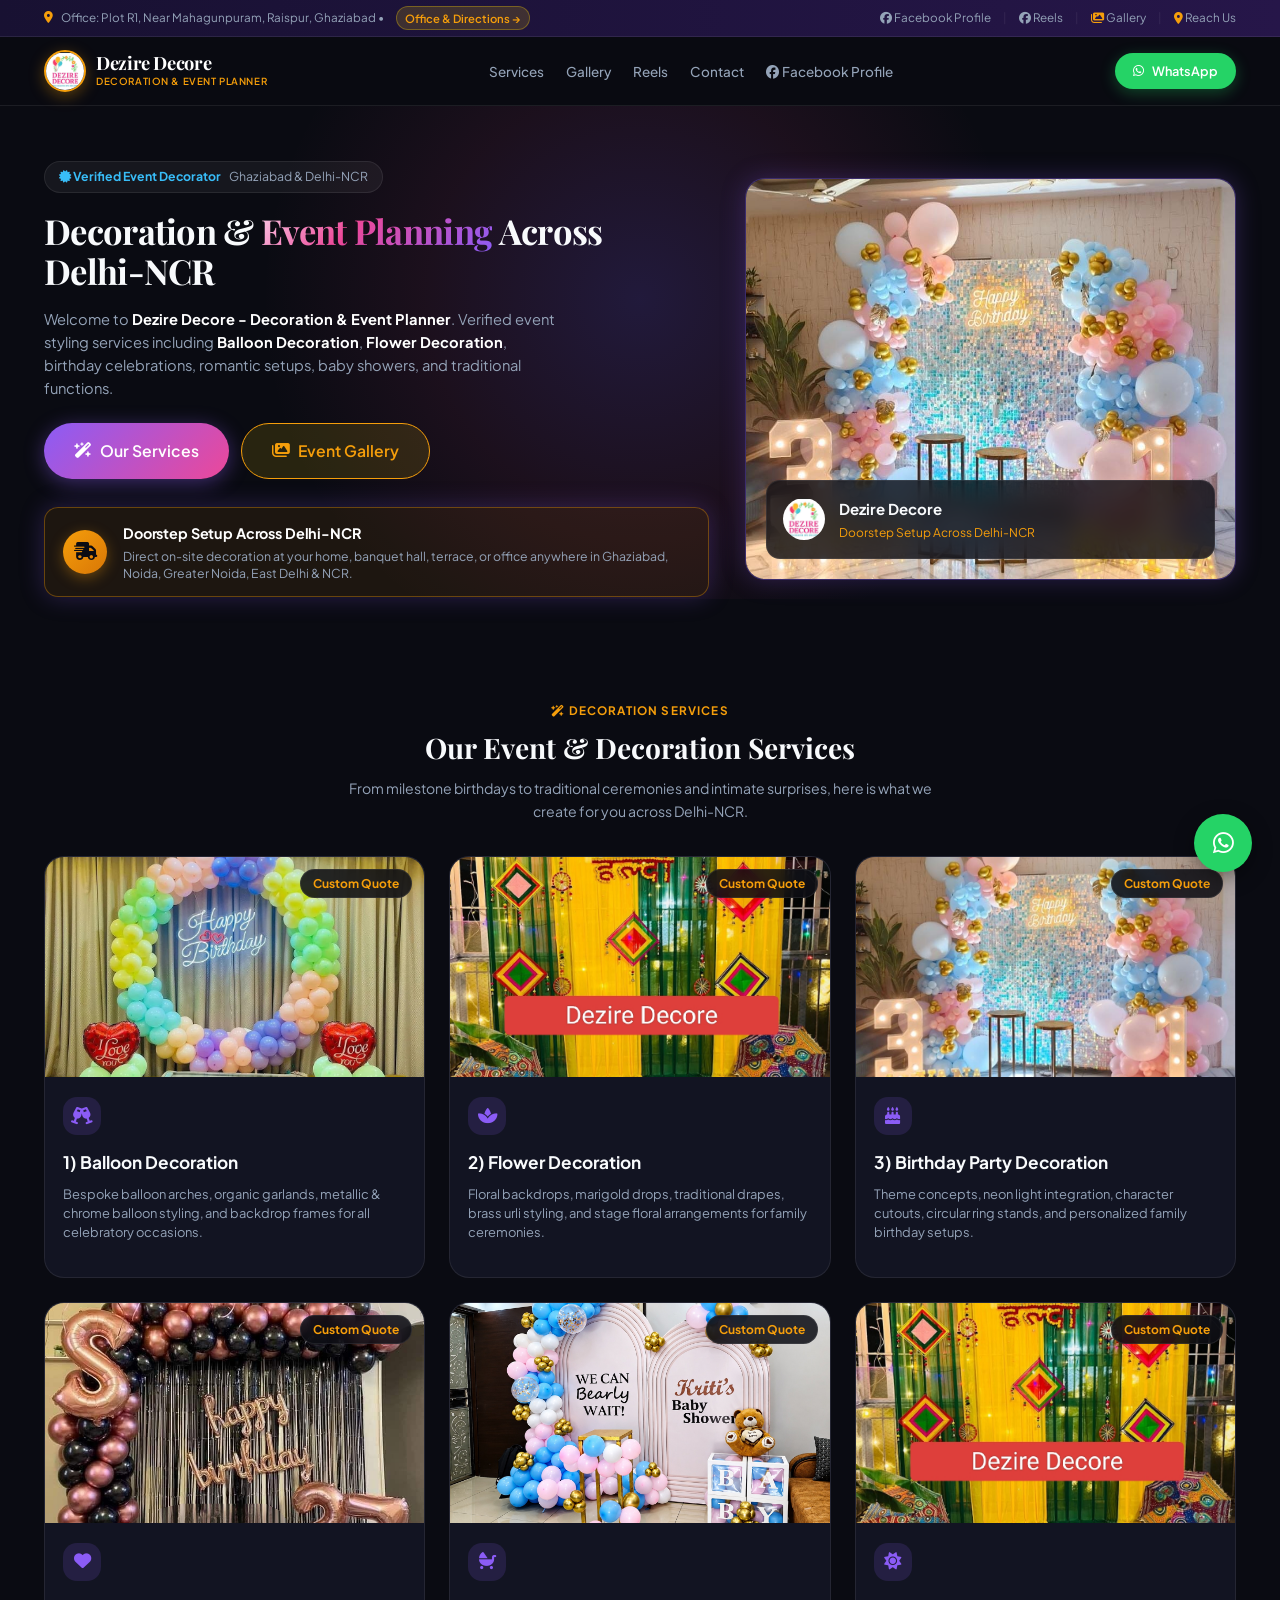
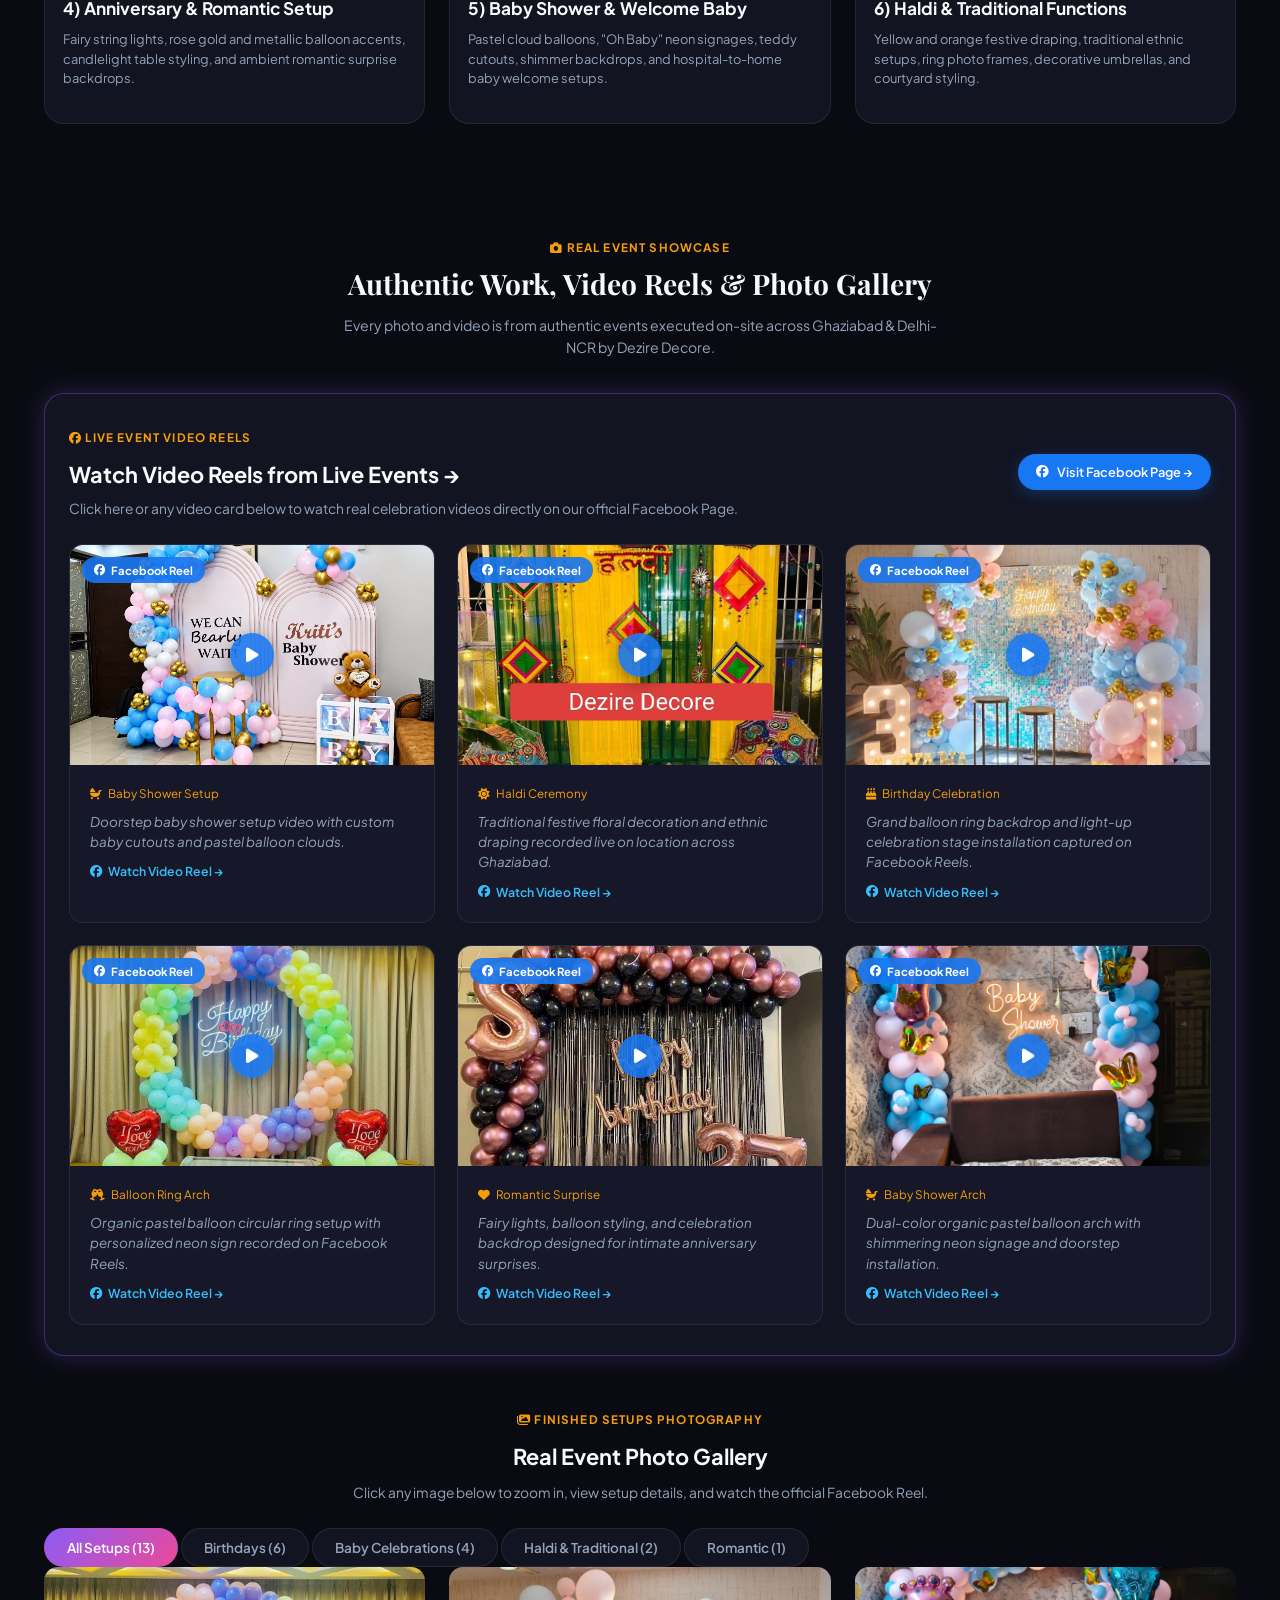
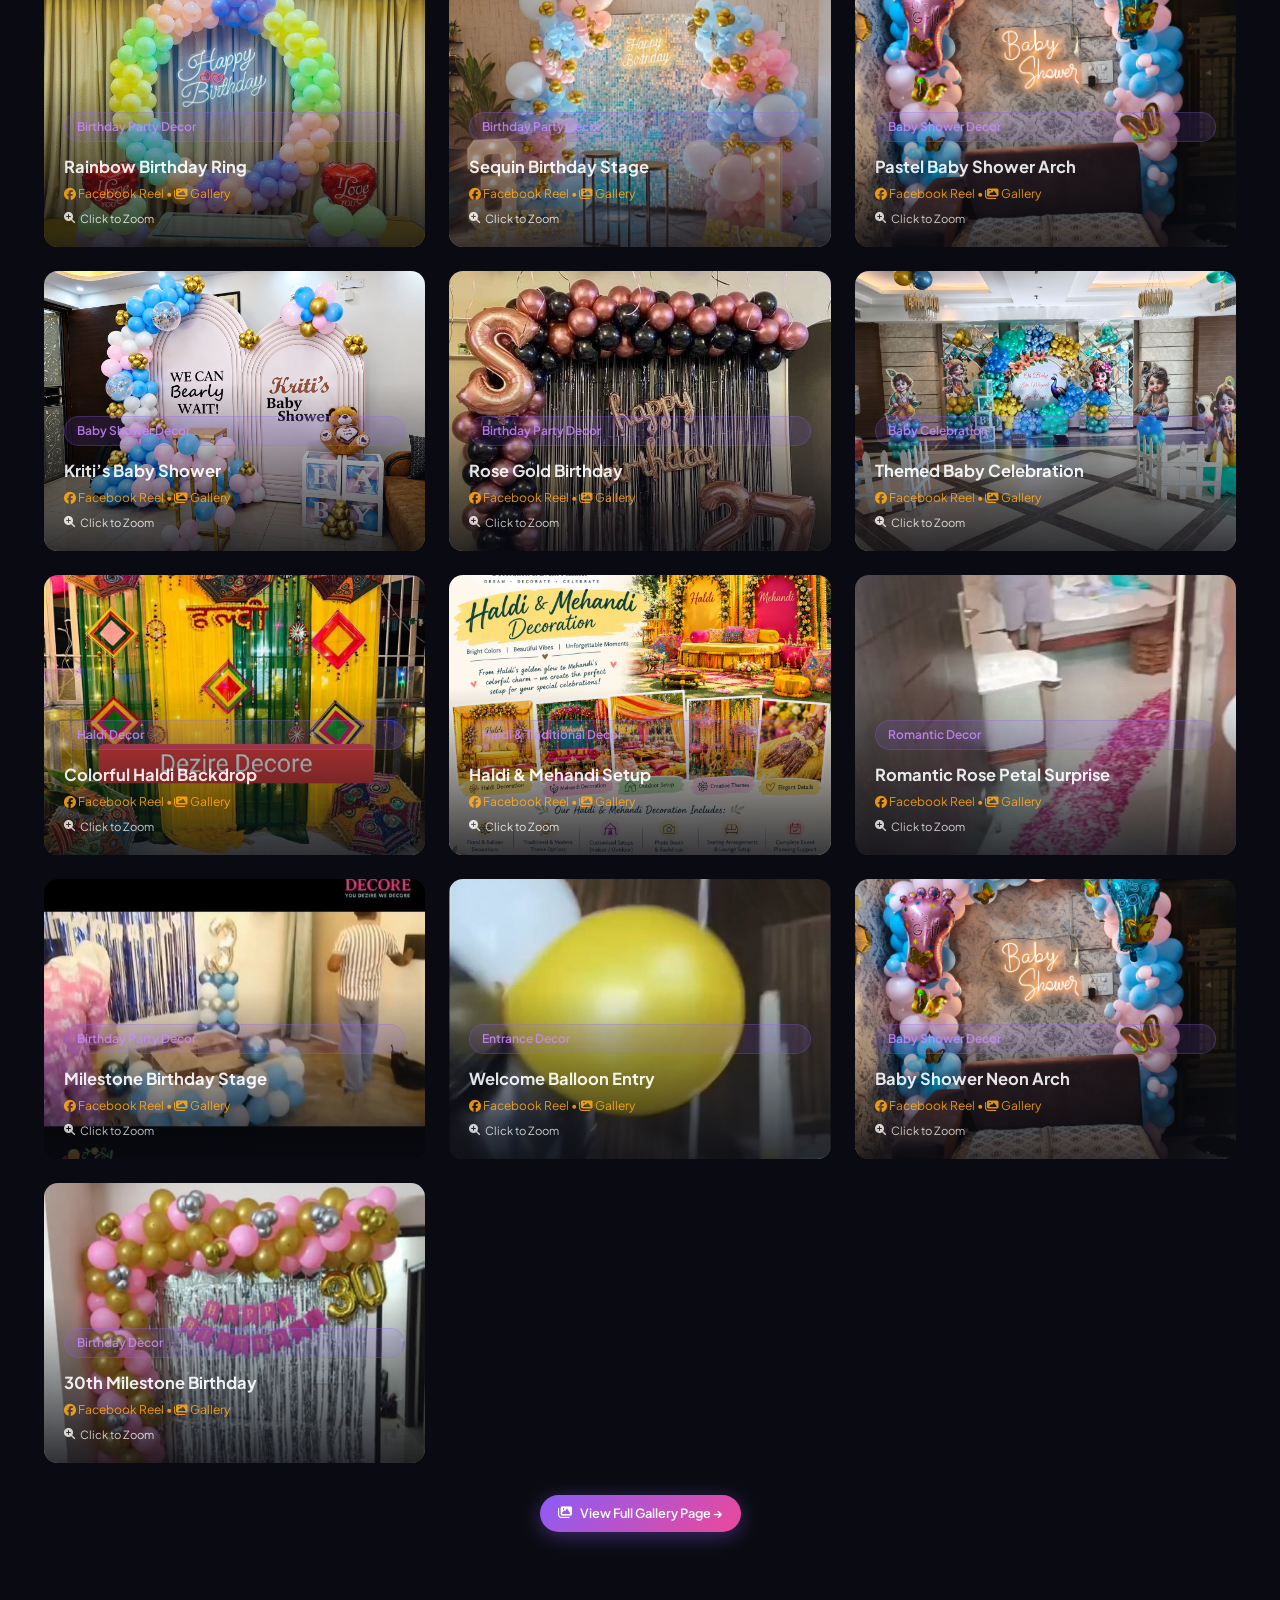
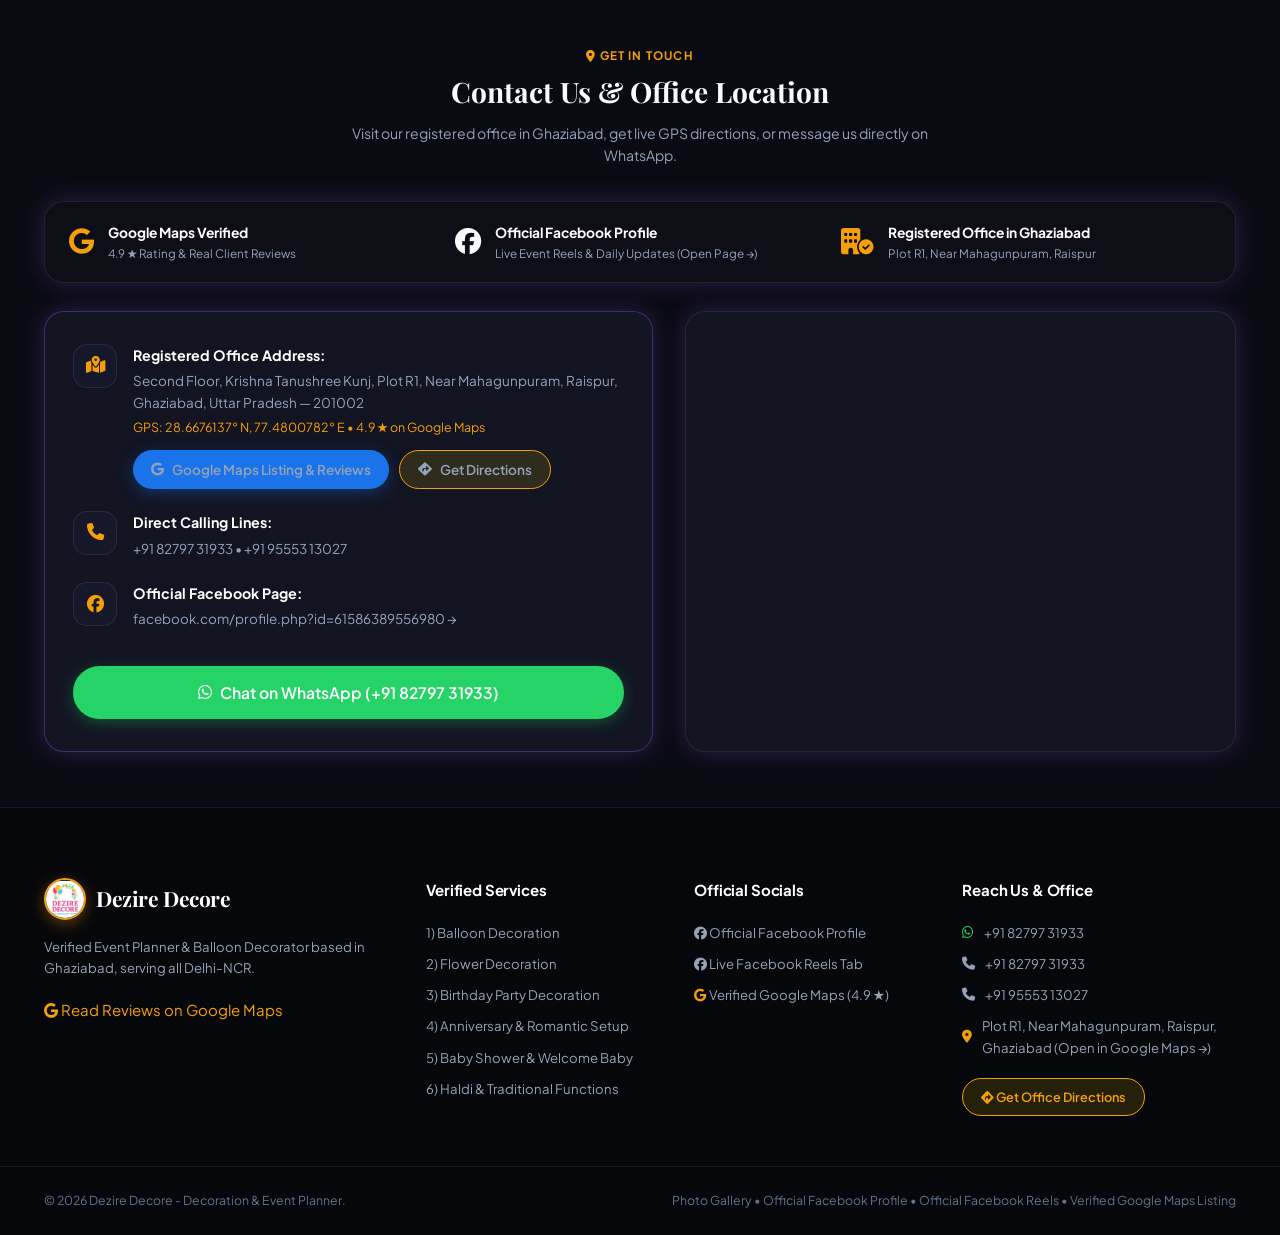
==== commit 0d68edf9: "Fix WhatsApp deep-links to launch native app directly when installed, and add 2 authentic setups fro" ====
--- a/index.html
+++ b/index.html
@@ -73,7 +73,7 @@
       </nav>
 
       <div class="header-actions">
-        <a href="https://wa.me/918279731933?text=Hi%20Dezire%20Decore,%20I%20would%20like%20to%20inquire%20about%20event%20decoration" target="_blank" rel="noopener" class="btn btn-whatsapp btn-sm">
+        <a href="https://api.whatsapp.com/send?phone=918279731933&text=Hi%20Dezire%20Decore,%20I%20would%20like%20to%20inquire%20about%20event%20decoration" class="btn btn-whatsapp btn-sm" aria-label="Chat on WhatsApp">
           <i class="fa-brands fa-whatsapp"></i> <span class="btn-text">WhatsApp</span>
         </a>
         <button class="mobile-toggle" id="mobileToggle" aria-label="Toggle navigation">
@@ -397,9 +397,9 @@
         </div>
 
         <div class="gallery-tabs">
-          <button class="tab-btn active" data-filter="all">All Setups (11)</button>
-          <button class="tab-btn" data-filter="birthday">Birthdays (5)</button>
-          <button class="tab-btn" data-filter="baby">Baby Celebrations (3)</button>
+          <button class="tab-btn active" data-filter="all">All Setups (13)</button>
+          <button class="tab-btn" data-filter="birthday">Birthdays (6)</button>
+          <button class="tab-btn" data-filter="baby">Baby Celebrations (4)</button>
           <button class="tab-btn" data-filter="haldi">Haldi & Traditional (2)</button>
           <button class="tab-btn" data-filter="romantic">Romantic (1)</button>
         </div>
@@ -580,6 +580,40 @@
             <div class="gallery-overlay">
               <span class="lightbox-category-tag">Entrance Decor</span>
               <h4>Welcome Balloon Entry</h4>
+              <p><i class="fa-brands fa-facebook"></i> Facebook Reel &bull; <i class="fa-solid fa-images"></i> Gallery</p>
+              <span class="view-zoom-hint"><i class="fa-solid fa-magnifying-glass-plus"></i> Click to Zoom</span>
+            </div>
+          </div>
+
+          <!-- New Setup 12: Baby Shower Neon & Butterfly Arch -->
+          <div class="gallery-item"
+               data-category="baby"
+               data-category-name="Baby Celebrations & Shower Decor"
+               data-title="Baby Shower Neon & Butterfly Arch"
+               data-desc="Pastel blue and pink balloon arch with warm white Baby Shower neon signage, gold butterfly foils, and celebration foot balloons."
+               data-reel-url="https://www.facebook.com/reel/2816737288698868/"
+               data-full="assets/event/baby-shower-neon/default.jpg">
+            <img src="assets/event/baby-shower-neon/default.jpg" alt="Baby Shower Neon & Butterfly Arch by Dezire Decore" loading="lazy">
+            <div class="gallery-overlay">
+              <span class="lightbox-category-tag">Baby Shower Decor</span>
+              <h4>Baby Shower Neon Arch</h4>
+              <p><i class="fa-brands fa-facebook"></i> Facebook Reel &bull; <i class="fa-solid fa-images"></i> Gallery</p>
+              <span class="view-zoom-hint"><i class="fa-solid fa-magnifying-glass-plus"></i> Click to Zoom</span>
+            </div>
+          </div>
+
+          <!-- New Setup 13: 30th Milestone Shimmer Birthday -->
+          <div class="gallery-item"
+               data-category="birthday"
+               data-category-name="Birthday Party Decor"
+               data-title="30th Milestone Shimmer Birthday"
+               data-desc="Elegant 30th birthday doorway garland arch with metallic gold, baby pink & chrome silver balloons with shimmering tinsel curtain."
+               data-reel-url="https://www.facebook.com/reel/39425234773787886/"
+               data-full="assets/event/birthday-30th-gold/default.jpg">
+            <img src="assets/event/birthday-30th-gold/default.jpg" alt="30th Milestone Shimmer Birthday by Dezire Decore" loading="lazy">
+            <div class="gallery-overlay">
+              <span class="lightbox-category-tag">Birthday Decor</span>
+              <h4>30th Milestone Birthday</h4>
               <p><i class="fa-brands fa-facebook"></i> Facebook Reel &bull; <i class="fa-solid fa-images"></i> Gallery</p>
               <span class="view-zoom-hint"><i class="fa-solid fa-magnifying-glass-plus"></i> Click to Zoom</span>
             </div>
@@ -668,7 +702,7 @@
           </a>
 
           <div style="margin-top: 14px;">
-            <a href="https://wa.me/918279731933?text=Hi%20Dezire%20Decore,%20I%20would%20like%20to%20inquire%20about%20event%20decoration" target="_blank" rel="noopener" class="btn btn-whatsapp btn-block btn-lg">
+            <a href="https://api.whatsapp.com/send?phone=918279731933&text=Hi%20Dezire%20Decore,%20I%20would%20like%20to%20inquire%20about%20event%20decoration" class="btn btn-whatsapp btn-block btn-lg">
               <i class="fa-brands fa-whatsapp"></i> Chat on WhatsApp (+91 82797 31933)
             </a>
           </div>
@@ -733,7 +767,7 @@
       <div class="footer-col">
         <h4>Reach Us & Office</h4>
         <ul class="footer-contact">
-          <li><i class="fa-brands fa-whatsapp text-whatsapp"></i> <a href="https://wa.me/918279731933" target="_blank" rel="noopener">+91 82797 31933</a></li>
+          <li><i class="fa-brands fa-whatsapp text-whatsapp"></i> <a href="https://api.whatsapp.com/send?phone=918279731933" class="wa-direct-link">+91 82797 31933</a></li>
           <li><i class="fa-solid fa-phone"></i> <a href="tel:+918279731933">+91 82797 31933</a></li>
           <li><i class="fa-solid fa-phone"></i> <a href="tel:+919555313027">+91 95553 13027</a></li>
           <li>
@@ -764,7 +798,7 @@
     <a href="tel:+918279731933" class="float-btn float-call" aria-label="Call Now">
       <i class="fa-solid fa-phone"></i>
     </a>
-    <a href="https://wa.me/918279731933?text=Hi%20Dezire%20Decore,%20I%20am%20contacting%20you%20for%20event%20decoration" target="_blank" rel="noopener" class="float-btn float-wa" aria-label="Chat on WhatsApp">
+    <a href="https://api.whatsapp.com/send?phone=918279731933&text=Hi%20Dezire%20Decore,%20I%20am%20contacting%20you%20for%20event%20decoration" class="float-btn float-wa" aria-label="Chat on WhatsApp">
       <i class="fa-brands fa-whatsapp"></i>
     </a>
   </div>
@@ -790,7 +824,7 @@
             <p class="lightbox-description" id="lightboxDesc">Description</p>
           </div>
           <div class="lightbox-actions">
-            <a href="https://wa.me/918279731933" id="lightboxWaBtn" target="_blank" rel="noopener" class="btn btn-whatsapp btn-block">
+            <a href="https://api.whatsapp.com/send?phone=918279731933" id="lightboxWaBtn" class="btn btn-whatsapp btn-block">
               <i class="fa-brands fa-whatsapp"></i> Inquire on WhatsApp
             </a>
             <div class="lightbox-channel-row">
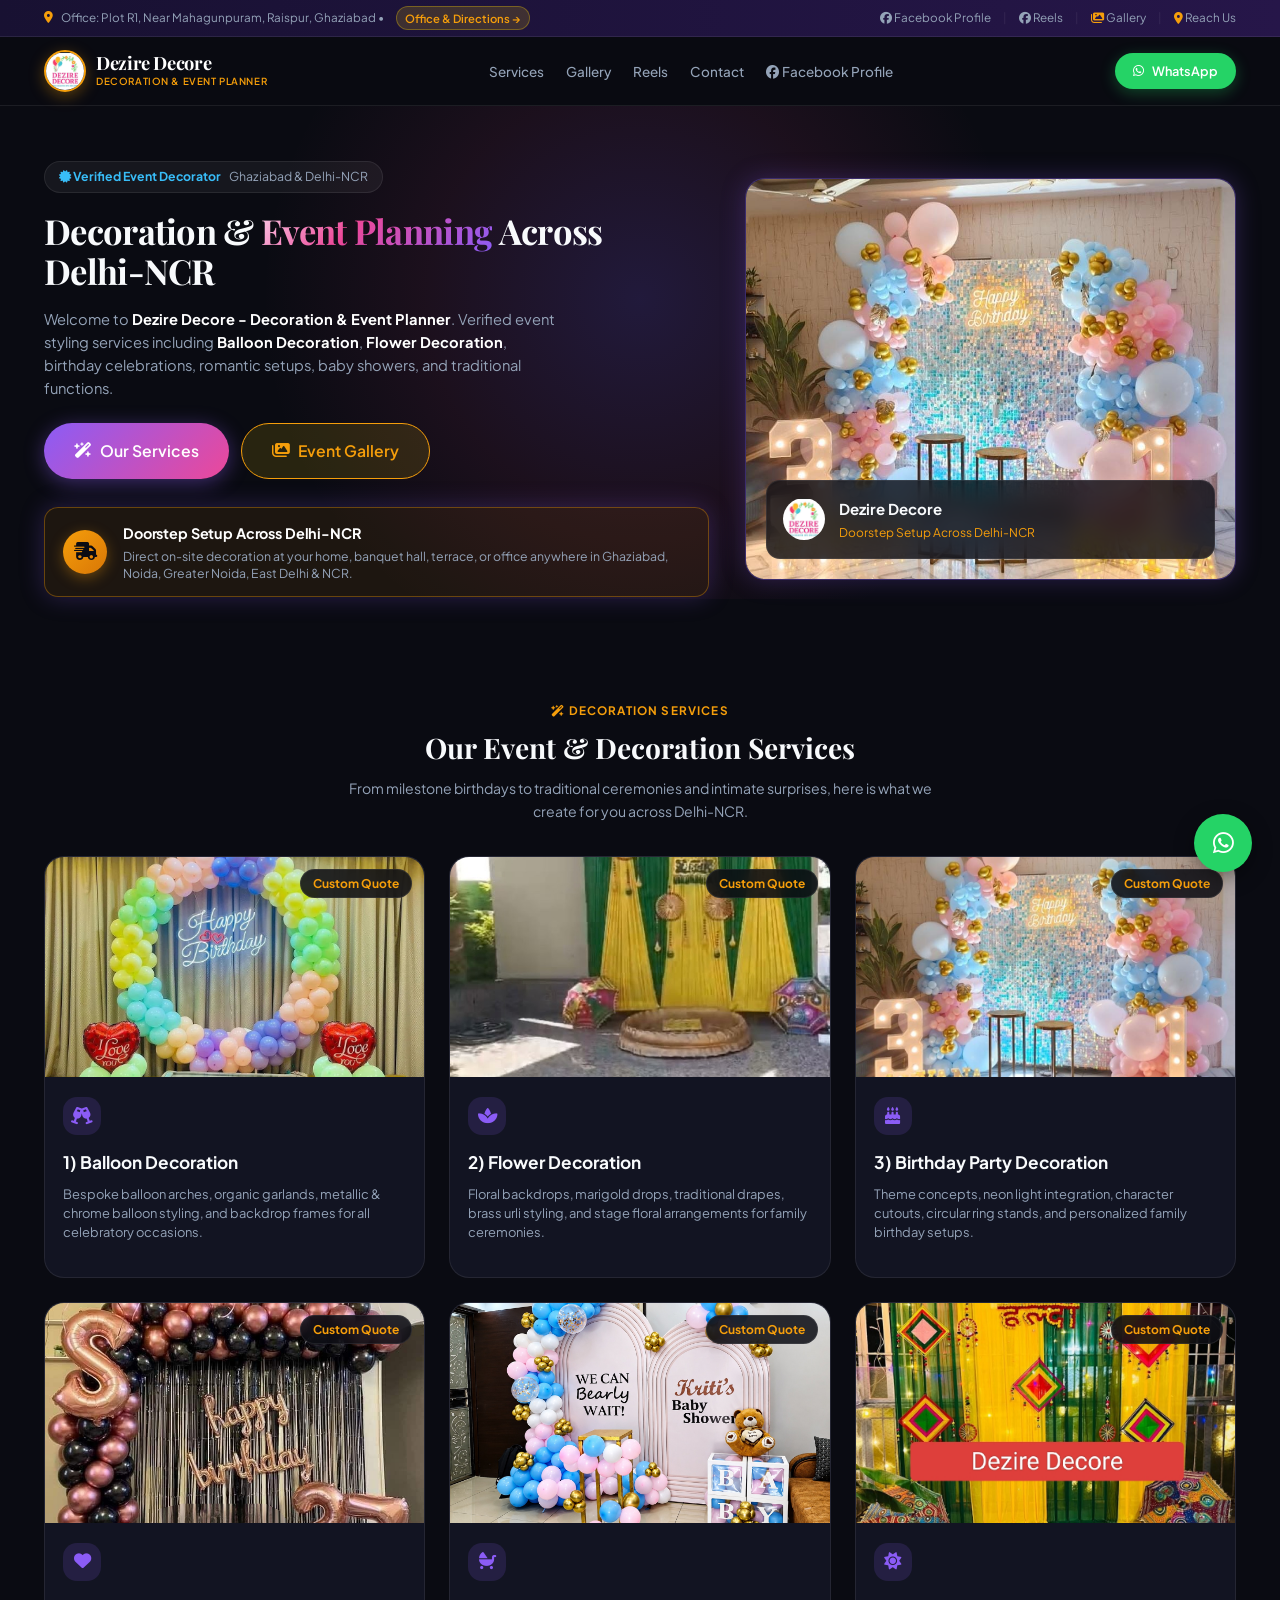
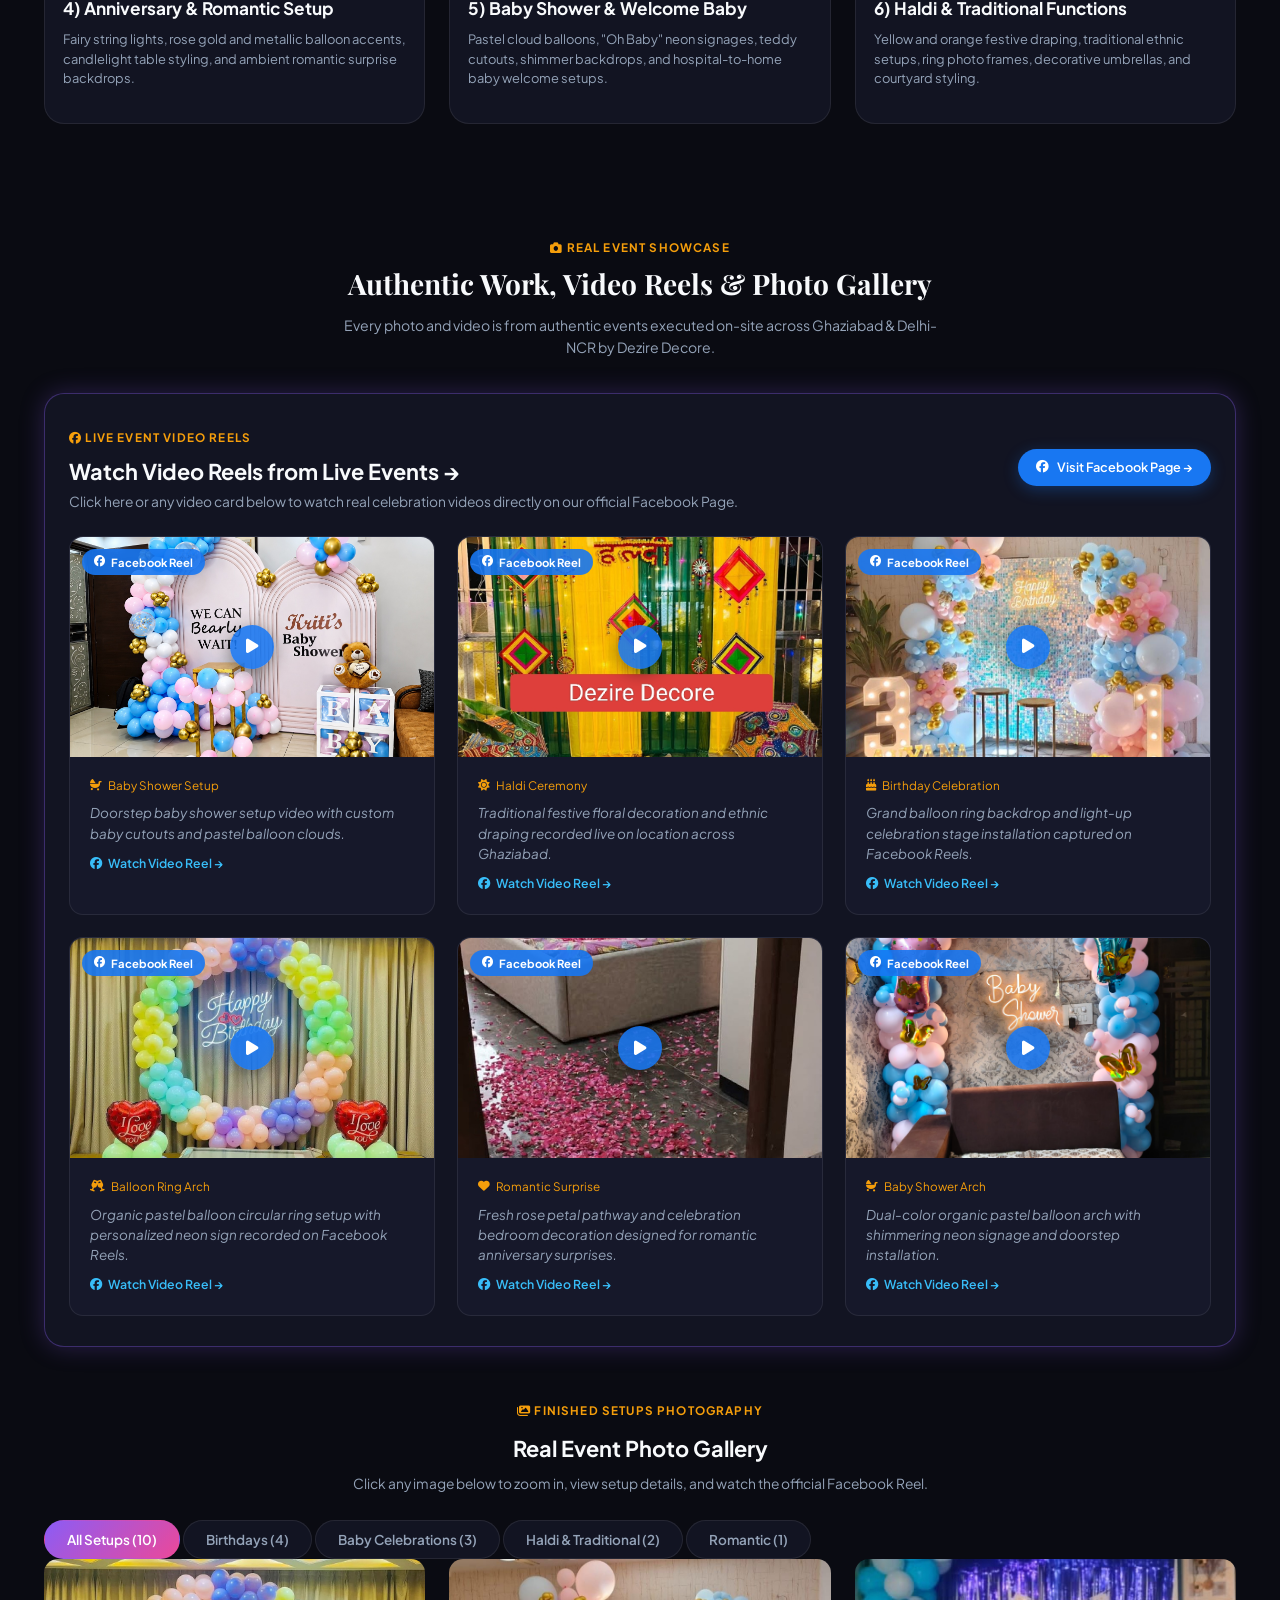
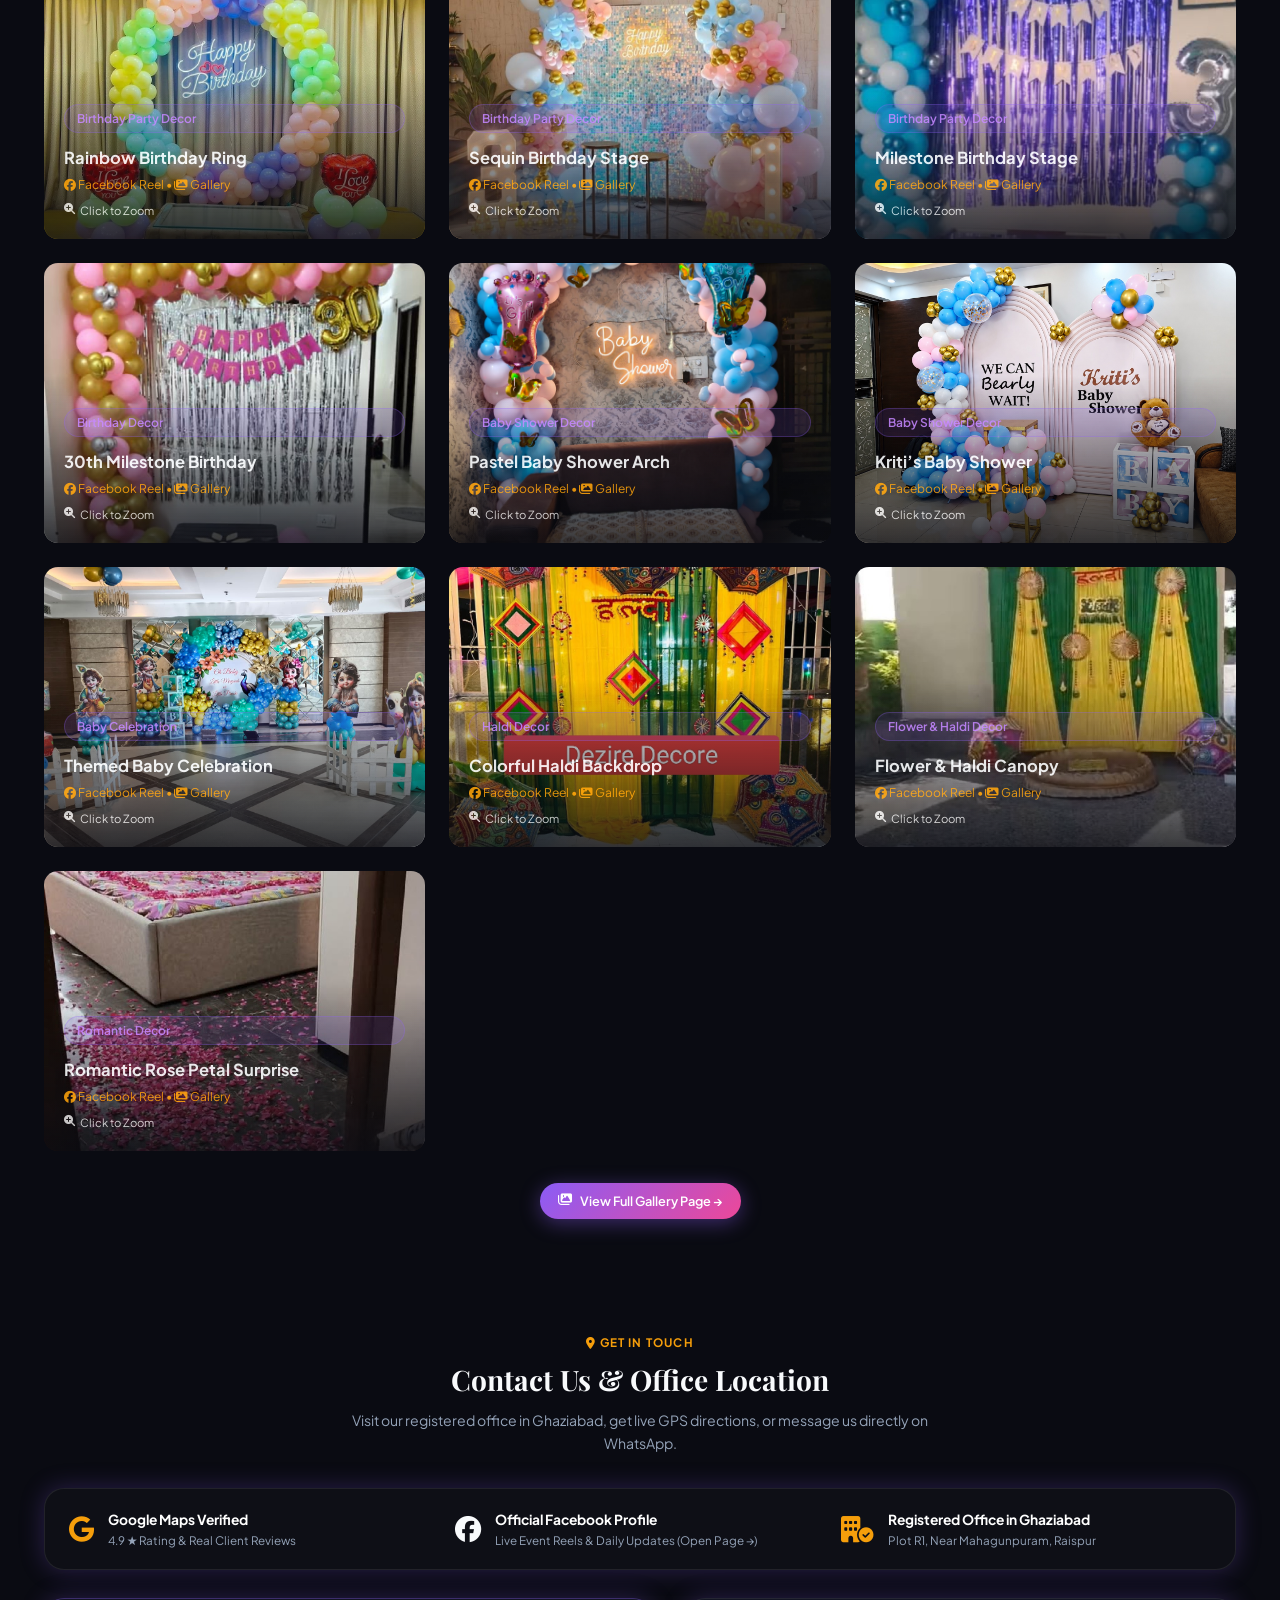
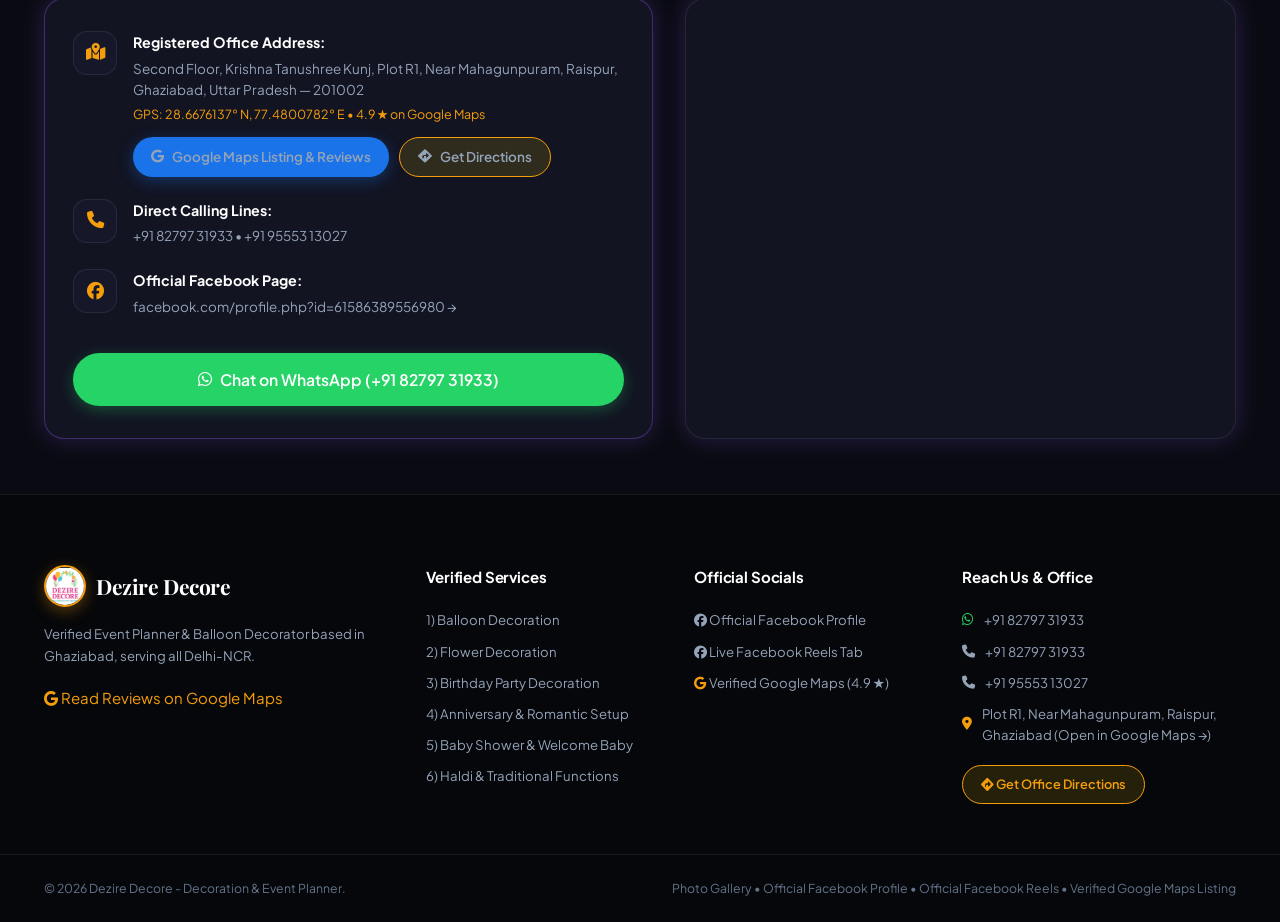
==== commit 7348e7d6: "Fix mobile reels header, Android WhatsApp links, flower decor image, and curate gallery to only fini" ====
--- a/index.html
+++ b/index.html
@@ -173,7 +173,7 @@
         <div class="service-card">
           <div class="service-img-wrapper">
             <a href="#samples" aria-label="View flower decoration gallery">
-              <img src="assets/event/haldi/default.jpg" alt="Yellow haldi backdrop with floral details" loading="lazy">
+              <img src="assets/event/flower-decor/default.jpg" alt="Traditional floral decoration with marigold flowers and brass urli by Dezire Decore" loading="lazy">
             </a>
             <span class="service-price">Custom Quote</span>
           </div>
@@ -261,14 +261,14 @@
       <!-- Part A: Facebook Video Reels -->
       <div class="social-box glow-border" id="reels" style="margin-bottom: 50px;">
         <div class="social-header">
-          <a href="https://www.facebook.com/profile.php?id=61586389556980" target="_blank" rel="noopener" style="text-decoration: none; color: inherit; display: block; flex: 1;">
+          <a href="https://www.facebook.com/profile.php?id=61586389556980" target="_blank" rel="noopener" class="social-header-link">
             <span class="section-tag"><i class="fa-brands fa-facebook text-primary"></i> Live Event Video Reels</span>
-            <h3 style="font-size: 1.45rem; margin-bottom: 6px;">Watch Video Reels from Live Events &rarr;</h3>
-            <p style="color: var(--text-muted); font-size: 0.92rem; margin: 0;">
+            <h3 class="social-header-title">Watch Video Reels from Live Events &rarr;</h3>
+            <p class="social-header-subtitle">
               Click here or any video card below to watch real celebration videos directly on our official Facebook Page.
             </p>
           </a>
-          <div>
+          <div class="social-header-btn-wrap">
             <a href="https://www.facebook.com/profile.php?id=61586389556980" target="_blank" rel="noopener" class="btn btn-facebook btn-sm">
               <i class="fa-brands fa-facebook"></i> Visit Facebook Page &rarr;
             </a>
@@ -351,16 +351,16 @@
           <!-- Reel 5: Romantic Surprise Setup -->
           <div class="social-card">
             <div class="social-img-box">
-              <a href="https://www.facebook.com/reel/1778955269817385/" target="_blank" rel="noopener" aria-label="Watch Romantic Setup Reel">
-                <img src="assets/event/birthday-rose-gold/default.jpg" alt="Romantic Celebration Setup" loading="lazy">
+              <a href="https://www.facebook.com/reel/2063160304377237/" target="_blank" rel="noopener" aria-label="Watch Romantic Setup Reel">
+                <img src="assets/event/romantic-surprise/default.jpg" alt="Romantic Rose Petal Anniversary Setup" loading="lazy">
                 <div class="reel-play-btn"><i class="fa-solid fa-play"></i></div>
                 <span class="social-tag-pill"><i class="fa-brands fa-facebook"></i> Facebook Reel</span>
               </a>
             </div>
             <div class="social-card-body">
               <div class="post-meta"><i class="fa-solid fa-heart"></i> Romantic Surprise</div>
-              <p>Fairy lights, balloon styling, and celebration backdrop designed for intimate anniversary surprises.</p>
-              <a href="https://www.facebook.com/reel/1778955269817385/" target="_blank" rel="noopener" class="reel-direct-link">
+              <p>Fresh rose petal pathway and celebration bedroom decoration designed for romantic anniversary surprises.</p>
+              <a href="https://www.facebook.com/reel/2063160304377237/" target="_blank" rel="noopener" class="reel-direct-link">
                 <i class="fa-brands fa-facebook"></i> Watch Video Reel &rarr;
               </a>
             </div>
@@ -397,19 +397,20 @@
         </div>
 
         <div class="gallery-tabs">
-          <button class="tab-btn active" data-filter="all">All Setups (13)</button>
-          <button class="tab-btn" data-filter="birthday">Birthdays (6)</button>
-          <button class="tab-btn" data-filter="baby">Baby Celebrations (4)</button>
+          <button class="tab-btn active" data-filter="all">All Setups (10)</button>
+          <button class="tab-btn" data-filter="birthday">Birthdays (4)</button>
+          <button class="tab-btn" data-filter="baby">Baby Celebrations (3)</button>
           <button class="tab-btn" data-filter="haldi">Haldi & Traditional (2)</button>
           <button class="tab-btn" data-filter="romantic">Romantic (1)</button>
         </div>
 
         <div class="gallery-grid" id="galleryGrid">
+          <!-- Setup 1: Rainbow Birthday Ring -->
           <div class="gallery-item"
                data-category="birthday"
                data-category-name="Birthday Party Decor"
                data-title="Rainbow Birthday Ring"
-               data-desc="A finished pastel balloon ring with a Happy Birthday sign and a party table."
+               data-desc="Finished pastel balloon circular ring setup with glowing neon Happy Birthday sign and party table."
                data-reel-url="https://www.facebook.com/reel/1395880162570768/"
                data-full="assets/event/birthday/default.jpg">
             <img src="assets/event/birthday/default.jpg" alt="Rainbow Birthday Ring by Dezire Decore" loading="lazy">
@@ -421,11 +422,12 @@
             </div>
           </div>
 
+          <!-- Setup 2: Sequin Birthday Stage -->
           <div class="gallery-item"
                data-category="birthday"
                data-category-name="Birthday Party Decor"
                data-title="Sequin Birthday Stage"
-               data-desc="A shimmering birthday backdrop with pastel balloons, light-up numbers and a cake display."
+               data-desc="Shimmering sequin backdrop wall with organic pastel balloons, illuminated marquee numbers and cake pedestals."
                data-reel-url="https://www.facebook.com/reel/2063160304377237/"
                data-full="assets/event/birthday-sequin/default.jpg">
             <img src="assets/event/birthday-sequin/default.jpg" alt="Sequin Birthday Stage by Dezire Decore" loading="lazy">
@@ -437,11 +439,46 @@
             </div>
           </div>
 
+          <!-- Setup 3: Blue & Silver Milestone Birthday -->
+          <div class="gallery-item"
+               data-category="birthday"
+               data-category-name="Birthday Party Decor"
+               data-title="Blue & Silver Milestone Birthday"
+               data-desc="Finished 3rd birthday balloon stage with metallic blue balloon clusters, table styling, and shimmer foil curtains."
+               data-reel-url="https://www.facebook.com/reel/1448699267099232/"
+               data-full="assets/event/birthday-blue-stage/default.jpg">
+            <img src="assets/event/birthday-blue-stage/default.jpg" alt="Blue & Silver Milestone Birthday by Dezire Decore" loading="lazy">
+            <div class="gallery-overlay">
+              <span class="lightbox-category-tag">Birthday Party Decor</span>
+              <h4>Milestone Birthday Stage</h4>
+              <p><i class="fa-brands fa-facebook"></i> Facebook Reel &bull; <i class="fa-solid fa-images"></i> Gallery</p>
+              <span class="view-zoom-hint"><i class="fa-solid fa-magnifying-glass-plus"></i> Click to Zoom</span>
+            </div>
+          </div>
+
+          <!-- Setup 4: 30th Milestone Shimmer Birthday -->
+          <div class="gallery-item"
+               data-category="birthday"
+               data-category-name="Birthday Party Decor"
+               data-title="30th Milestone Shimmer Birthday"
+               data-desc="Finished 30th birthday garland arch with metallic gold, baby pink & chrome silver balloons with shimmering tinsel curtain."
+               data-reel-url="https://www.facebook.com/reel/39425234773787886/"
+               data-full="assets/event/birthday-30th-gold/default.jpg">
+            <img src="assets/event/birthday-30th-gold/default.jpg" alt="30th Milestone Shimmer Birthday by Dezire Decore" loading="lazy">
+            <div class="gallery-overlay">
+              <span class="lightbox-category-tag">Birthday Decor</span>
+              <h4>30th Milestone Birthday</h4>
+              <p><i class="fa-brands fa-facebook"></i> Facebook Reel &bull; <i class="fa-solid fa-images"></i> Gallery</p>
+              <span class="view-zoom-hint"><i class="fa-solid fa-magnifying-glass-plus"></i> Click to Zoom</span>
+            </div>
+          </div>
+
+          <!-- Setup 5: Pastel Baby Shower Neon Arch -->
           <div class="gallery-item"
                data-category="baby"
                data-category-name="Baby Shower Decor"
-               data-title="Pastel Baby Shower Arch"
-               data-desc="A finished pink and blue baby shower arch with butterfly balloons and a glowing sign."
+               data-title="Pastel Baby Shower Neon Arch"
+               data-desc="Finished pink and blue baby shower arch with butterfly balloons, glowing neon sign and lounge sofa."
                data-reel-url="https://www.facebook.com/reel/2816737288698868/"
                data-full="assets/event/baby-shower/default.jpg">
             <img src="assets/event/baby-shower/default.jpg" alt="Pastel Baby Shower Arch by Dezire Decore" loading="lazy">
@@ -453,11 +490,12 @@
             </div>
           </div>
 
+          <!-- Setup 6: Kriti’s Baby Shower -->
           <div class="gallery-item"
                data-category="baby"
                data-category-name="Baby Shower Decor"
                data-title="Kriti’s Baby Shower"
-               data-desc="A personalized baby shower backdrop with pastel balloons, teddy bear and BABY blocks."
+               data-desc="Personalized baby shower backdrop with pastel balloons, teddy bear and BABY blocks."
                data-reel-url="https://www.facebook.com/reel/29659925743593267/"
                data-full="assets/event/baby-shower-kriti/default.jpg">
             <img src="assets/event/baby-shower-kriti/default.jpg" alt="Kriti’s Baby Shower by Dezire Decore" loading="lazy">
@@ -469,27 +507,12 @@
             </div>
           </div>
 
-          <div class="gallery-item"
-               data-category="birthday"
-               data-category-name="Birthday Party Decor"
-               data-title="Rose Gold Birthday"
-               data-desc="Rose gold and black balloon backdrop for a 27th birthday celebration."
-               data-reel-url="https://www.facebook.com/reel/39425234773787886/"
-               data-full="assets/event/birthday-rose-gold/default.jpg">
-            <img src="assets/event/birthday-rose-gold/default.jpg" alt="Rose Gold Birthday by Dezire Decore" loading="lazy">
-            <div class="gallery-overlay">
-              <span class="lightbox-category-tag">Birthday Party Decor</span>
-              <h4>Rose Gold Birthday</h4>
-              <p><i class="fa-brands fa-facebook"></i> Facebook Reel &bull; <i class="fa-solid fa-images"></i> Gallery</p>
-              <span class="view-zoom-hint"><i class="fa-solid fa-magnifying-glass-plus"></i> Click to Zoom</span>
-            </div>
-          </div>
-
+          <!-- Setup 7: Grand Themed Baby Celebration -->
           <div class="gallery-item"
                data-category="baby"
                data-category-name="Baby Celebration"
                data-title="Themed Baby Celebration"
-               data-desc="A full venue stage with blue and gold balloons, themed cutouts and baby blocks."
+               data-desc="Full venue stage with blue and gold balloons, themed cutouts, white picket fences and baby blocks."
                data-reel-url="https://www.facebook.com/reel/1778955269817385/"
                data-full="assets/event/baby-shower-themed/default.jpg">
             <img src="assets/event/baby-shower-themed/default.jpg" alt="Themed Baby Celebration by Dezire Decore" loading="lazy">
@@ -501,11 +524,12 @@
             </div>
           </div>
 
+          <!-- Setup 8: Colorful Haldi Backdrop -->
           <div class="gallery-item"
                data-category="haldi"
-               data-category-name="Haldi Decor"
+               data-category-name="Haldi & Traditional Decor"
                data-title="Colorful Haldi Backdrop"
-               data-desc="A completed yellow and green haldi backdrop with festive umbrellas and floral details."
+               data-desc="Completed yellow and green haldi backdrop with festive Rajasthani umbrellas and ethnic kites."
                data-reel-url="https://www.facebook.com/reel/1449663507112205/"
                data-full="assets/event/haldi/default.jpg">
             <img src="assets/event/haldi/default.jpg" alt="Completed yellow and green haldi backdrop by Dezire Decore" loading="lazy">
@@ -517,103 +541,35 @@
             </div>
           </div>
 
-          <!-- New Setup 8: Haldi & Mehandi Google Maps Verified Setup -->
+          <!-- Setup 9: Haldi & Flower Ceremony Canopy -->
           <div class="gallery-item"
                data-category="haldi"
-               data-category-name="Haldi & Traditional Decor"
-               data-title="Haldi & Mehandi Traditional Setup"
-               data-desc="Vibrant traditional yellow and pink canopy, marigold floral drops, brass urli, and festive ethnic lounge seating."
+               data-category-name="Haldi & Flower Decor"
+               data-title="Haldi & Flower Ceremony Canopy"
+               data-desc="Traditional fresh marigold floral arch header, festive yellow and green draping, ethnic fans, and brass urli for Haldi rasam."
                data-reel-url="https://www.facebook.com/reel/1449663507112205/"
-               data-full="assets/event/haldi-mehandi/default.jpg">
-            <img src="assets/event/haldi-mehandi/default.jpg" alt="Haldi & Mehandi Decoration Setup by Dezire Decore" loading="lazy">
-            <div class="gallery-overlay">
-              <span class="lightbox-category-tag">Haldi & Traditional Decor</span>
-              <h4>Haldi & Mehandi Setup</h4>
-              <p><i class="fa-brands fa-facebook"></i> Facebook Reel &bull; <i class="fa-solid fa-images"></i> Gallery</p>
-              <span class="view-zoom-hint"><i class="fa-solid fa-magnifying-glass-plus"></i> Click to Zoom</span>
-            </div>
-          </div>
-
-          <!-- New Setup 9: Romantic Rose Petal Surprise Setup -->
+               data-full="assets/event/flower-decor/default.jpg">
+            <img src="assets/event/flower-decor/default.jpg" alt="Traditional Haldi floral canopy with marigold flower header and brass urli by Dezire Decore" loading="lazy">
+            <div class="gallery-overlay">
+              <span class="lightbox-category-tag">Flower & Haldi Decor</span>
+              <h4>Flower & Haldi Canopy</h4>
+              <p><i class="fa-brands fa-facebook"></i> Facebook Reel &bull; <i class="fa-solid fa-images"></i> Gallery</p>
+              <span class="view-zoom-hint"><i class="fa-solid fa-magnifying-glass-plus"></i> Click to Zoom</span>
+            </div>
+          </div>
+
+          <!-- Setup 10: Romantic Rose Petal Surprise -->
           <div class="gallery-item"
                data-category="romantic"
                data-category-name="Romantic & Anniversary Decor"
                data-title="Romantic Rose Petal Surprise"
-               data-desc="Romantic celebration styling with fresh rose petal pathway, ambient ceiling balloons, and surprise anniversary styling."
-               data-reel-url="https://www.facebook.com/reel/4406611399589570/"
+               data-desc="Romantic celebration styling with fresh rose petal pathway leading to decorated anniversary bedroom setup."
+               data-reel-url="https://www.facebook.com/reel/2063160304377237/"
                data-full="assets/event/romantic-surprise/default.jpg">
             <img src="assets/event/romantic-surprise/default.jpg" alt="Romantic Rose Petal Surprise Setup by Dezire Decore" loading="lazy">
             <div class="gallery-overlay">
               <span class="lightbox-category-tag">Romantic Decor</span>
               <h4>Romantic Rose Petal Surprise</h4>
-              <p><i class="fa-brands fa-facebook"></i> Facebook Reel &bull; <i class="fa-solid fa-images"></i> Gallery</p>
-              <span class="view-zoom-hint"><i class="fa-solid fa-magnifying-glass-plus"></i> Click to Zoom</span>
-            </div>
-          </div>
-
-          <!-- New Setup 10: Blue & Silver 3rd Birthday Celebration -->
-          <div class="gallery-item"
-               data-category="birthday"
-               data-category-name="Birthday Party Decor"
-               data-title="Blue & Silver Milestone Birthday"
-               data-desc="Curated 3rd birthday balloon stage with metallic blue balloon clusters, table styling, and shimmer foil curtains."
-               data-reel-url="https://www.facebook.com/reel/1448699267099232/"
-               data-full="assets/event/birthday-blue-stage/default.jpg">
-            <img src="assets/event/birthday-blue-stage/default.jpg" alt="Blue & Silver Milestone Birthday by Dezire Decore" loading="lazy">
-            <div class="gallery-overlay">
-              <span class="lightbox-category-tag">Birthday Party Decor</span>
-              <h4>Milestone Birthday Stage</h4>
-              <p><i class="fa-brands fa-facebook"></i> Facebook Reel &bull; <i class="fa-solid fa-images"></i> Gallery</p>
-              <span class="view-zoom-hint"><i class="fa-solid fa-magnifying-glass-plus"></i> Click to Zoom</span>
-            </div>
-          </div>
-
-          <!-- New Setup 11: Welcome Balloon Entry Gate -->
-          <div class="gallery-item"
-               data-category="birthday"
-               data-category-name="Event Entrance Decor"
-               data-title="Welcome Balloon Entry Gate"
-               data-desc="Doorstep entrance balloon styling with vibrant arches for welcoming guests at home or banquet hall."
-               data-reel-url="https://www.facebook.com/reel/1611335570597093/"
-               data-full="assets/event/welcome-balloons/default.jpg">
-            <img src="assets/event/welcome-balloons/default.jpg" alt="Welcome Balloon Entry Gate by Dezire Decore" loading="lazy">
-            <div class="gallery-overlay">
-              <span class="lightbox-category-tag">Entrance Decor</span>
-              <h4>Welcome Balloon Entry</h4>
-              <p><i class="fa-brands fa-facebook"></i> Facebook Reel &bull; <i class="fa-solid fa-images"></i> Gallery</p>
-              <span class="view-zoom-hint"><i class="fa-solid fa-magnifying-glass-plus"></i> Click to Zoom</span>
-            </div>
-          </div>
-
-          <!-- New Setup 12: Baby Shower Neon & Butterfly Arch -->
-          <div class="gallery-item"
-               data-category="baby"
-               data-category-name="Baby Celebrations & Shower Decor"
-               data-title="Baby Shower Neon & Butterfly Arch"
-               data-desc="Pastel blue and pink balloon arch with warm white Baby Shower neon signage, gold butterfly foils, and celebration foot balloons."
-               data-reel-url="https://www.facebook.com/reel/2816737288698868/"
-               data-full="assets/event/baby-shower-neon/default.jpg">
-            <img src="assets/event/baby-shower-neon/default.jpg" alt="Baby Shower Neon & Butterfly Arch by Dezire Decore" loading="lazy">
-            <div class="gallery-overlay">
-              <span class="lightbox-category-tag">Baby Shower Decor</span>
-              <h4>Baby Shower Neon Arch</h4>
-              <p><i class="fa-brands fa-facebook"></i> Facebook Reel &bull; <i class="fa-solid fa-images"></i> Gallery</p>
-              <span class="view-zoom-hint"><i class="fa-solid fa-magnifying-glass-plus"></i> Click to Zoom</span>
-            </div>
-          </div>
-
-          <!-- New Setup 13: 30th Milestone Shimmer Birthday -->
-          <div class="gallery-item"
-               data-category="birthday"
-               data-category-name="Birthday Party Decor"
-               data-title="30th Milestone Shimmer Birthday"
-               data-desc="Elegant 30th birthday doorway garland arch with metallic gold, baby pink & chrome silver balloons with shimmering tinsel curtain."
-               data-reel-url="https://www.facebook.com/reel/39425234773787886/"
-               data-full="assets/event/birthday-30th-gold/default.jpg">
-            <img src="assets/event/birthday-30th-gold/default.jpg" alt="30th Milestone Shimmer Birthday by Dezire Decore" loading="lazy">
-            <div class="gallery-overlay">
-              <span class="lightbox-category-tag">Birthday Decor</span>
-              <h4>30th Milestone Birthday</h4>
               <p><i class="fa-brands fa-facebook"></i> Facebook Reel &bull; <i class="fa-solid fa-images"></i> Gallery</p>
               <span class="view-zoom-hint"><i class="fa-solid fa-magnifying-glass-plus"></i> Click to Zoom</span>
             </div>
--- a/styles.css
+++ b/styles.css
@@ -970,6 +970,49 @@
   margin-bottom: 24px;
   flex-wrap: wrap;
   gap: 16px;
+}
+
+.social-header-link {
+  text-decoration: none;
+  color: inherit;
+  display: block;
+  flex: 1;
+  min-width: 260px;
+}
+
+.social-header-title {
+  font-size: 1.45rem;
+  margin-bottom: 6px;
+  line-height: 1.3;
+}
+
+.social-header-subtitle {
+  color: var(--text-muted);
+  font-size: 0.92rem;
+  margin: 0;
+  line-height: 1.45;
+}
+
+@media (max-width: 768px) {
+  .social-header {
+    flex-direction: column;
+    align-items: stretch;
+    gap: 14px;
+  }
+  .social-header-link {
+    width: 100%;
+    flex: none;
+  }
+  .social-header-title {
+    font-size: 1.25rem;
+  }
+  .social-header-btn-wrap,
+  .social-header-btn-wrap .btn-facebook {
+    width: 100%;
+    display: flex;
+    justify-content: center;
+    text-align: center;
+  }
 }
 
 .social-samples-grid {
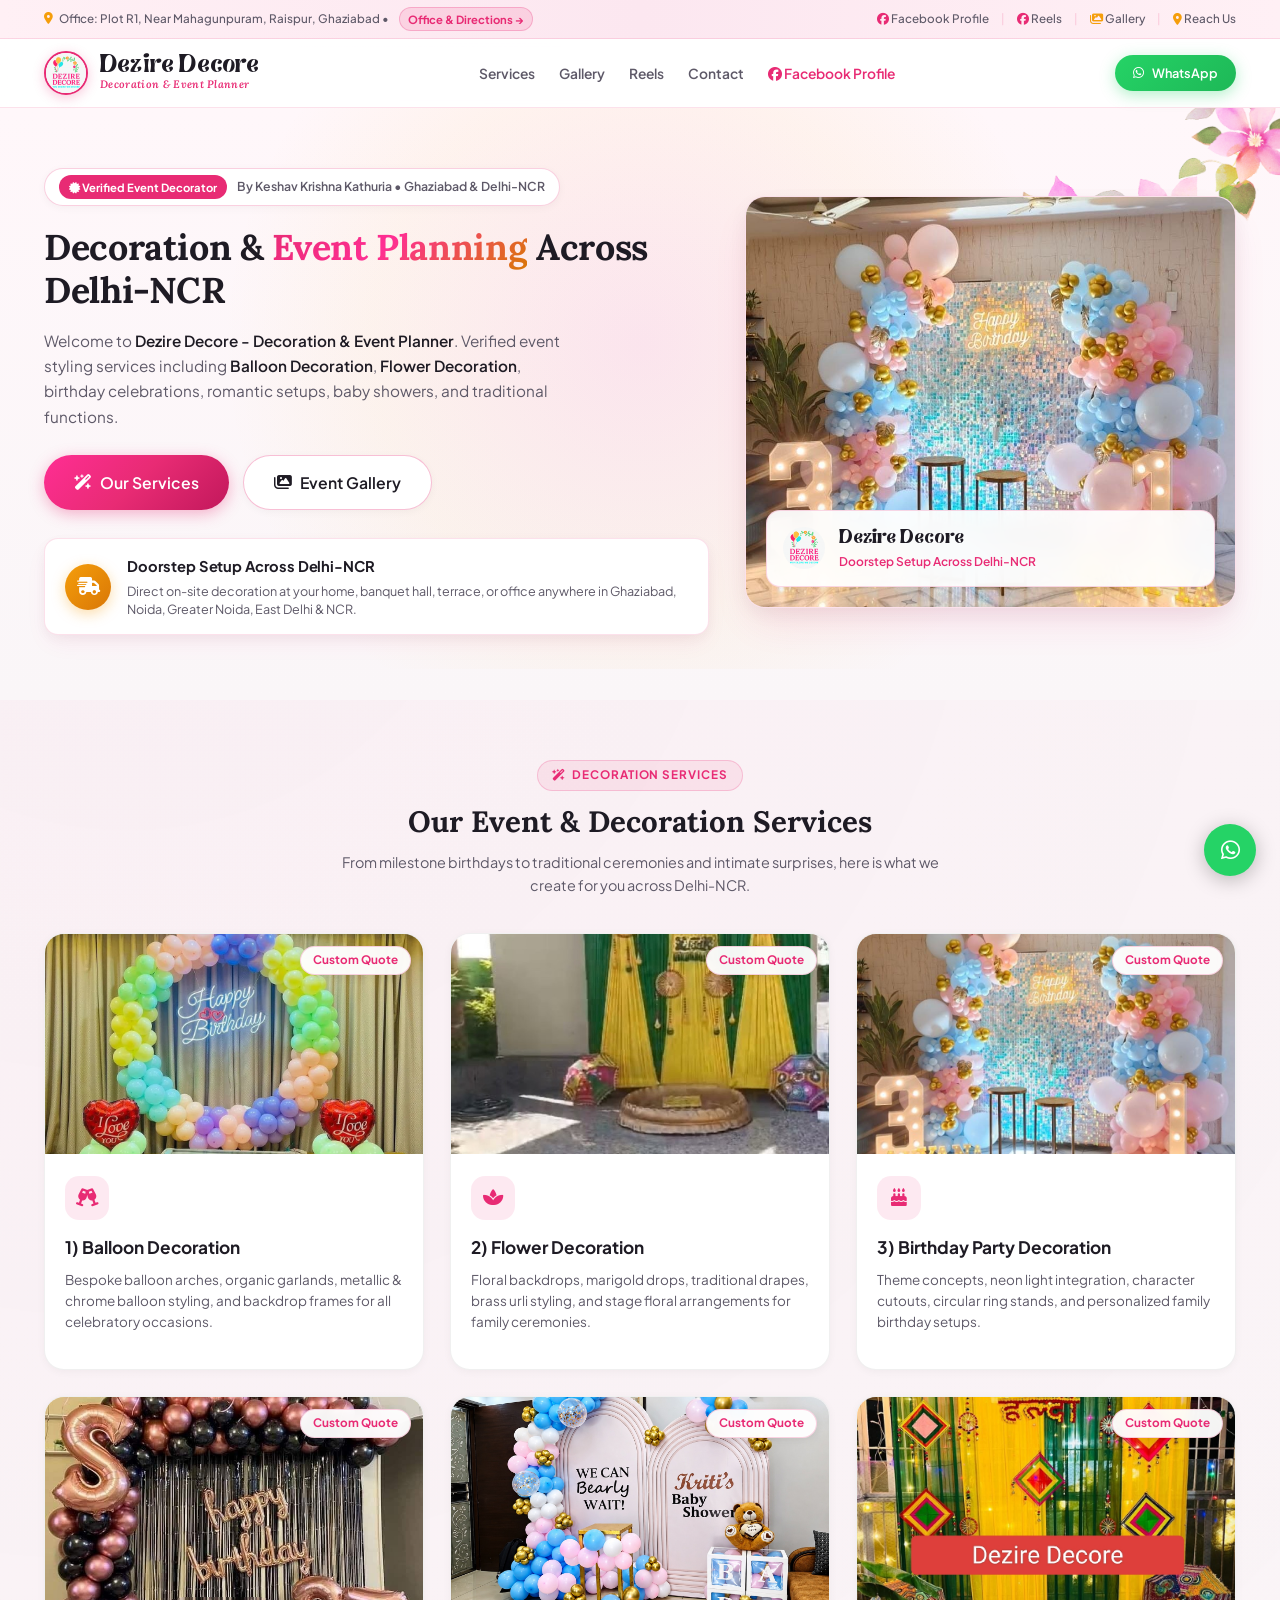
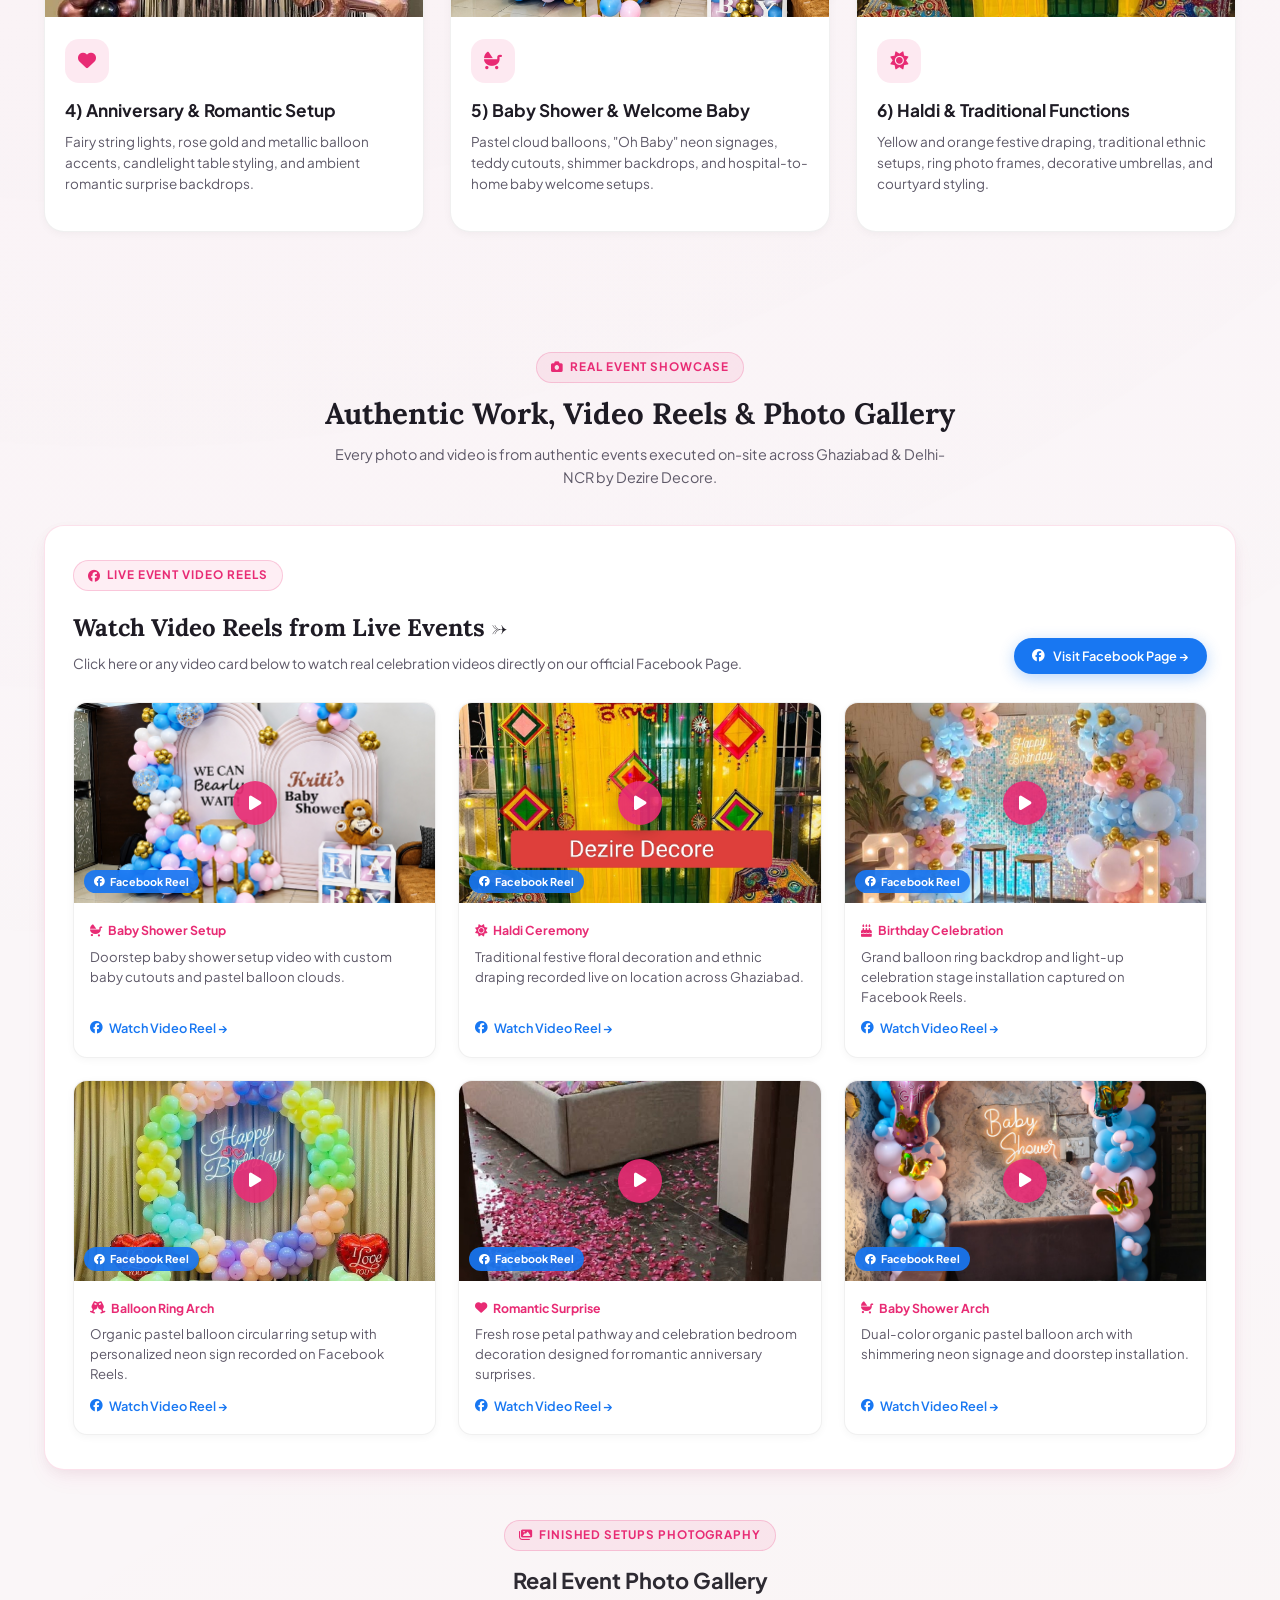
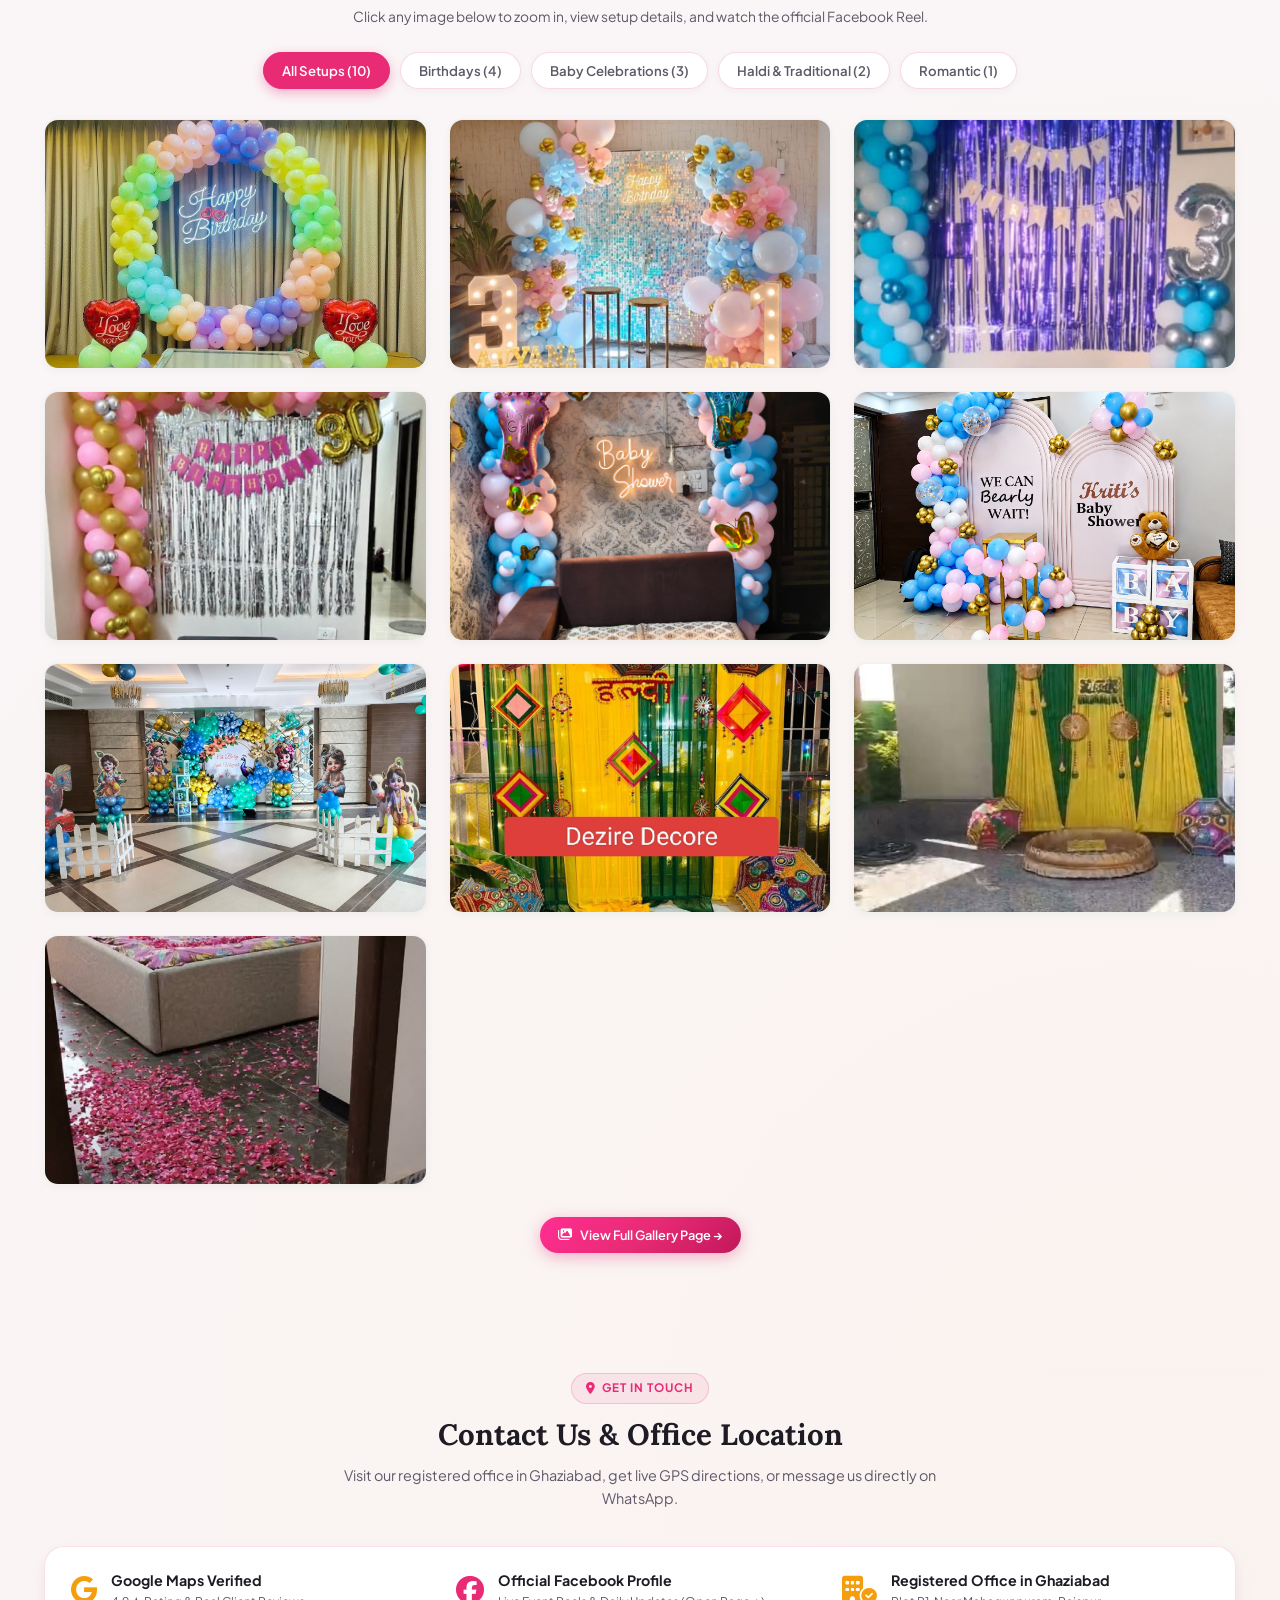
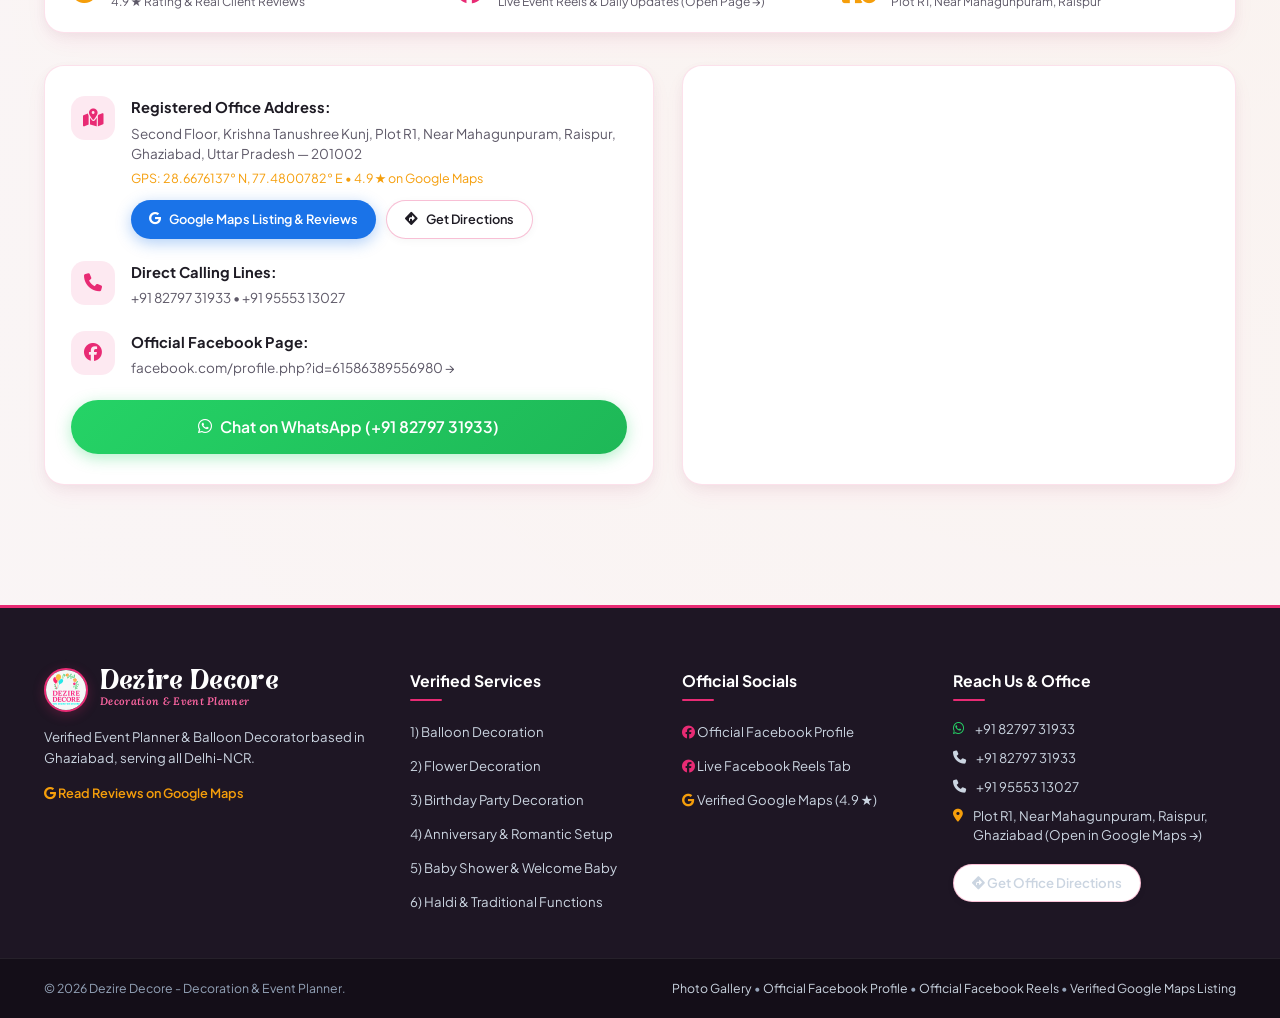
==== commit 269b26e4: "Update website theme, color scheme, and typography from brand identity PDF" ====
--- a/index.html
+++ b/index.html
@@ -16,7 +16,7 @@
   <!-- Google Fonts & Font Awesome Icons -->
   <link rel="preconnect" href="https://fonts.googleapis.com">
   <link rel="preconnect" href="https://fonts.gstatic.com" crossorigin>
-  <link href="https://fonts.googleapis.com/css2?family=Plus+Jakarta+Sans:wght@300;400;500;600;700;800&family=Playfair+Display:ital,wght@0,600;0,700;1,600&display=swap" rel="stylesheet">
+  <link href="https://fonts.googleapis.com/css2?family=Lora:ital,wght@0,400;0,500;0,600;0,700;1,400;1,500;1,600;1,700&family=Playfair+Display:ital,wght@0,600;0,700;1,600&family=Plus+Jakarta+Sans:wght@300;400;500;600;700;800&display=swap" rel="stylesheet">
   <link rel="stylesheet" href="https://cdnjs.cloudflare.com/ajax/libs/font-awesome/6.5.1/css/all.min.css">
 
   <link rel="stylesheet" href="styles.css">
@@ -55,7 +55,7 @@
   <header class="site-header" id="header">
     <div class="container header-container">
       <a href="#hero" class="brand-logo">
-        <img src="assets/brand/logo/default.jpg" alt="Dezire Decore Official Logo" class="brand-logo-img">
+        <img src="assets/brand/logo/logo-hd.png" alt="Dezire Decore Official Logo" class="brand-logo-img">
         <div class="brand-text">
           <span class="logo-title">Dezire Decore</span>
           <span class="logo-sub">Decoration & Event Planner</span>
@@ -88,11 +88,12 @@
   <!-- Hero Section -->
   <section class="hero-section" id="hero">
     <div class="hero-backdrop"></div>
+    <img src="assets/brand/theme/flower-cluster-1.png" alt="" class="hero-flower-decor hero-flower-top" aria-hidden="true">
     <div class="container hero-container">
       <div class="hero-content">
         <div class="badge-pill">
           <span class="verified-pill"><i class="fa-solid fa-certificate"></i> Verified Event Decorator</span>
-          <span>Ghaziabad & Delhi-NCR</span>
+          <span>By Keshav Krishna Kathuria &bull; Ghaziabad & Delhi-NCR</span>
         </div>
         <h1 class="hero-title">
           Decoration & <span class="gradient-text">Event Planning</span> Across Delhi-NCR
@@ -129,7 +130,7 @@
               <img src="assets/event/birthday-sequin/default.jpg" alt="Completed sequin birthday stage with balloons and light-up numbers" class="hero-img">
             </a>
             <div class="card-glass-badge">
-              <img src="assets/brand/logo/default.jpg" alt="Logo" style="width: 42px; height: 42px; border-radius: 50%; object-fit: cover;">
+              <img src="assets/brand/logo/logo-hd.png" alt="Logo" style="width: 42px; height: 42px; border-radius: 50%; object-fit: cover;">
               <div>
                 <h4>Dezire Decore</h4>
                 <p>Doorstep Setup Across Delhi-NCR</p>
@@ -686,8 +687,11 @@
     <div class="container footer-content">
       <div class="footer-col brand-col">
         <div class="brand-logo">
-          <img src="assets/brand/logo/default.jpg" alt="Logo" class="brand-logo-img">
-          <span class="logo-title">Dezire Decore</span>
+          <img src="assets/brand/logo/logo-hd.png" alt="Logo" class="brand-logo-img">
+          <div class="brand-text">
+            <span class="logo-title">Dezire Decore</span>
+            <span class="logo-sub">Decoration & Event Planner</span>
+          </div>
         </div>
         <p class="footer-desc">
           Verified Event Planner & Balloon Decorator based in Ghaziabad, serving all Delhi-NCR.
--- a/styles.css
+++ b/styles.css
@@ -1,40 +1,74 @@
 /* ===================================================================
    Dezire Decore - Decoration & Event Planner
-   Modern Luxury Event Styling Theme
+   Official Brand Theme & Color Scheme (from Brand Identity PDF)
+   Featuring Brasika Display & Lora Typography
    =================================================================== */
 
+@font-face {
+  font-family: 'Brasika Display';
+  src: url('assets/brand/fonts/BrasikaDisplay.ttf') format('truetype');
+  font-weight: 400 900;
+  font-style: normal;
+  font-display: swap;
+}
+
 :root {
-  --bg-dark: #0a0b12;
-  --bg-card: #121422;
-  --bg-card-hover: #1a1e34;
-  --bg-elevated: #16182a;
-  
-  --primary: #8b5cf6;
-  --primary-gradient: linear-gradient(135deg, #8b5cf6 0%, #ec4899 100%);
+  /* Brand Typography from PDF */
+  --font-brand: 'Brasika Display', 'Playfair Display', 'Lora', Georgia, serif;
+  --font-display: 'Lora', 'Playfair Display', Georgia, serif;
+  --font-sub: 'Lora', Georgia, serif;
+  --font-main: 'Plus Jakarta Sans', -apple-system, BlinkMacSystemFont, 'Segoe UI', Roboto, sans-serif;
+
+  /* Theme Backgrounds & Surfaces (Celebratory Watercolor Canvas) */
+  --bg-page: #faf6f8;
+  --bg-dark: #faf6f8;
+  --bg-card: #ffffff;
+  --bg-card-hover: #ffffff;
+  --bg-elevated: #ffffff;
+  --bg-subtle: #fcf1f5;
+  --bg-tint-rose: #fff0f5;
+  --bg-tint-gold: #fffbeb;
+
+  /* Brand Colors from PDF Outline */
+  --primary: #e82b74;
+  --primary-hover: #d01962;
+  --primary-gradient: linear-gradient(135deg, #ff2e93 0%, #e82b74 50%, #c2185b 100%);
+  --primary-subtle: rgba(232, 43, 116, 0.08);
+
   --gold: #f59e0b;
-  --gold-gradient: linear-gradient(135deg, #fbbf24 0%, #f59e0b 50%, #d97706 100%);
+  --gold-hover: #d97706;
+  --gold-gradient: linear-gradient(135deg, #fde68a 0%, #f59e0b 50%, #d97706 100%);
+  --gold-subtle: rgba(245, 158, 11, 0.1);
+
+  --aqua: #00bcd4;
+  --aqua-hover: #00acc1;
+  --aqua-gradient: linear-gradient(135deg, #22d3ee 0%, #00bcd4 100%);
+
+  --leaf-green: #10b981;
   --whatsapp: #25d366;
   --whatsapp-hover: #1eb857;
 
-  --text-main: #f8fafc;
-  --text-muted: #94a3b8;
-  --text-dim: #64748b;
-
-  --border-subtle: rgba(255, 255, 255, 0.08);
-  --border-glow: rgba(139, 92, 246, 0.35);
-
-  --shadow-sm: 0 4px 6px -1px rgba(0, 0, 0, 0.2);
-  --shadow-md: 0 10px 25px -5px rgba(0, 0, 0, 0.4);
-  --shadow-glow: 0 0 25px rgba(139, 92, 246, 0.25);
-
-  --font-main: 'Plus Jakarta Sans', -apple-system, BlinkMacSystemFont, sans-serif;
-  --font-display: 'Playfair Display', Georgia, serif;
-  
+  /* High-Contrast Luxury Typography */
+  --text-heading: #1e1b24;
+  --text-main: #2d2a32;
+  --text-muted: #5e5968;
+  --text-dim: #8b8596;
+
+  /* Borders & Shadows */
+  --border-subtle: rgba(232, 43, 116, 0.14);
+  --border-card: rgba(0, 0, 0, 0.06);
+  --border-glow: rgba(232, 43, 116, 0.35);
+
+  --shadow-sm: 0 2px 8px rgba(0, 0, 0, 0.04);
+  --shadow-md: 0 10px 25px -5px rgba(232, 43, 116, 0.08), 0 4px 12px rgba(0, 0, 0, 0.04);
+  --shadow-lg: 0 20px 40px -10px rgba(232, 43, 116, 0.14), 0 6px 18px rgba(0, 0, 0, 0.05);
+  --shadow-glow: 0 0 25px rgba(232, 43, 116, 0.22);
+
   --radius-sm: 8px;
   --radius-md: 14px;
   --radius-lg: 20px;
   --radius-full: 9999px;
-  
+
   --transition: all 0.3s cubic-bezier(0.16, 1, 0.3, 1);
 }
 
@@ -50,7 +84,7 @@
   scroll-behavior: smooth;
   scroll-padding-top: 76px;
   font-family: var(--font-main);
-  background-color: var(--bg-dark);
+  background-color: var(--bg-page);
   color: var(--text-main);
   line-height: 1.6;
   overflow-x: hidden;
@@ -77,6 +111,11 @@
   max-width: 100%;
   overflow-wrap: break-word;
   word-wrap: break-word;
+  background-color: var(--bg-page);
+  background-image: 
+    radial-gradient(circle at 10% 8%, rgba(232, 43, 116, 0.035) 0%, transparent 40%),
+    radial-gradient(circle at 90% 80%, rgba(245, 158, 11, 0.035) 0%, transparent 40%);
+  color: var(--text-main);
 }
 
 body.nav-open {
@@ -84,7 +123,7 @@
 }
 
 :focus-visible {
-  outline: 2px solid var(--gold);
+  outline: 2px solid var(--primary);
   outline-offset: 2px;
 }
 
@@ -123,24 +162,25 @@
 .text-center { text-align: center; }
 .text-gold { color: var(--gold); }
 .text-whatsapp { color: var(--whatsapp); }
+.text-primary { color: var(--primary) !important; }
 
 .gradient-text {
-  background: linear-gradient(135deg, #fbcfe8 0%, #ec4899 40%, #8b5cf6 100%);
+  background: linear-gradient(135deg, #e82b74 0%, #ff2e93 45%, #d97706 100%);
   -webkit-background-clip: text;
   -webkit-text-fill-color: transparent;
 }
 
 .glow-border {
-  border: 1px solid var(--border-glow);
-  box-shadow: var(--shadow-glow);
+  border: 1px solid var(--border-subtle);
+  box-shadow: var(--shadow-sm);
 }
 
 /* Top Announcement Bar */
 .announcement-bar {
-  background: linear-gradient(90deg, #181132 0%, #261649 100%);
+  background: linear-gradient(90deg, #fff0f5 0%, #fce7f0 50%, #fff0f5 100%);
   border-bottom: 1px solid var(--border-subtle);
   font-size: 0.78rem;
-  padding: 6px 0;
+  padding: 7px 0;
   color: var(--text-muted);
 }
 
@@ -165,6 +205,22 @@
   gap: 6px;
   transition: var(--transition);
   font-size: 0.78rem;
+  font-weight: 500;
+}
+
+.top-map-link:hover {
+  color: var(--primary);
+}
+
+.reach-badge {
+  background: rgba(232, 43, 116, 0.12);
+  color: var(--primary);
+  padding: 2px 8px;
+  border-radius: var(--radius-full);
+  font-size: 0.75rem;
+  font-weight: 700;
+  border: 1px solid rgba(232, 43, 116, 0.25);
+  margin-left: 4px;
 }
 
 .bar-right {
@@ -176,12 +232,17 @@
   flex-shrink: 0;
 }
 
+.bar-right a {
+  color: var(--text-muted);
+  font-weight: 500;
+}
+
 .bar-right a:hover {
-  color: var(--text-main);
+  color: var(--primary);
 }
 
 .bar-right .divider {
-  color: var(--border-subtle);
+  color: rgba(232, 43, 116, 0.2);
 }
 
 /* Header & Navigation */
@@ -189,15 +250,16 @@
   position: sticky;
   top: 0;
   z-index: 1000;
-  background: rgba(10, 11, 18, 0.88);
+  background: rgba(255, 255, 255, 0.94);
   backdrop-filter: blur(16px);
+  -webkit-backdrop-filter: blur(16px);
   border-bottom: 1px solid var(--border-subtle);
   transition: var(--transition);
 }
 
 .site-header.scrolled {
-  background: rgba(10, 11, 18, 0.96);
-  box-shadow: 0 8px 20px rgba(0, 0, 0, 0.4);
+  background: rgba(255, 255, 255, 0.98);
+  box-shadow: 0 4px 20px rgba(232, 43, 116, 0.08);
 }
 
 .header-container {
@@ -210,30 +272,18 @@
 .brand-logo {
   display: flex;
   align-items: center;
-  gap: 10px;
+  gap: 12px;
   flex-shrink: 0;
 }
 
 .brand-logo-img {
-  width: 42px;
-  height: 42px;
+  width: 44px;
+  height: 44px;
   border-radius: var(--radius-full);
   object-fit: cover;
-  border: 2px solid var(--gold);
-  box-shadow: 0 4px 15px rgba(245, 158, 11, 0.35);
-}
-
-.logo-icon {
-  width: 40px;
-  height: 40px;
-  border-radius: var(--radius-md);
-  background: var(--primary-gradient);
-  display: flex;
-  align-items: center;
-  justify-content: center;
-  color: #fff;
-  font-size: 1.15rem;
-  box-shadow: 0 4px 15px rgba(236, 72, 153, 0.4);
+  border: 2px solid var(--primary);
+  box-shadow: 0 3px 12px rgba(232, 43, 116, 0.25);
+  background: #ffffff;
 }
 
 .brand-text {
@@ -242,31 +292,33 @@
 }
 
 .logo-title {
-  font-family: var(--font-display);
-  font-size: 1.22rem;
+  font-family: var(--font-brand);
+  font-size: 1.35rem;
   font-weight: 700;
-  color: #fff;
-  letter-spacing: -0.02em;
-  line-height: 1.2;
+  color: var(--text-heading);
+  letter-spacing: 0.01em;
+  line-height: 1.15;
 }
 
 .logo-sub {
-  font-size: 0.65rem;
-  color: var(--gold);
+  font-family: var(--font-sub);
+  font-style: italic;
+  font-size: 0.72rem;
+  color: var(--primary);
   font-weight: 600;
-  letter-spacing: 0.06em;
-  text-transform: uppercase;
+  letter-spacing: 0.03em;
+  text-transform: none;
 }
 
 .nav-list {
   display: flex;
   list-style: none;
-  gap: 22px;
+  gap: 24px;
 }
 
 .nav-link {
-  font-size: 0.9rem;
-  font-weight: 500;
+  font-size: 0.92rem;
+  font-weight: 600;
   color: var(--text-muted);
   position: relative;
   padding: 6px 0;
@@ -274,7 +326,7 @@
 }
 
 .nav-link:hover, .nav-link.active {
-  color: #fff;
+  color: var(--primary);
 }
 
 .nav-link::after {
@@ -286,6 +338,7 @@
   height: 2px;
   background: var(--primary-gradient);
   transition: var(--transition);
+  border-radius: var(--radius-full);
 }
 
 .nav-link:hover::after, .nav-link.active::after {
@@ -310,7 +363,7 @@
   display: block;
   width: 24px;
   height: 2px;
-  background-color: var(--text-main);
+  background-color: var(--text-heading);
   border-radius: 2px;
   transition: var(--transition);
 }
@@ -345,142 +398,136 @@
 .btn-primary {
   background: var(--primary-gradient);
   color: #fff;
-  box-shadow: 0 4px 20px rgba(139, 92, 246, 0.4);
+  border: none;
+  box-shadow: 0 4px 15px rgba(232, 43, 116, 0.35);
 }
 
 .btn-primary:hover {
+  background: linear-gradient(135deg, #d01962 0%, #c2185b 100%);
   transform: translateY(-2px);
-  box-shadow: 0 8px 25px rgba(139, 92, 246, 0.6);
+  box-shadow: 0 8px 25px rgba(232, 43, 116, 0.5);
+  color: #fff;
 }
 
 .btn-whatsapp {
-  background: var(--whatsapp);
+  background: linear-gradient(135deg, #25d366 0%, #1eb857 100%);
   color: #fff;
-  box-shadow: 0 4px 15px rgba(37, 211, 102, 0.3);
+  box-shadow: 0 4px 15px rgba(37, 211, 102, 0.35);
+  border: none;
 }
 
 .btn-whatsapp:hover {
-  background: var(--whatsapp-hover);
+  background: linear-gradient(135deg, #1eb857 0%, #179e49 100%);
   transform: translateY(-2px);
   box-shadow: 0 8px 20px rgba(37, 211, 102, 0.5);
+  color: #fff;
 }
 
 .btn-facebook {
   background: #1877f2;
   color: #fff;
   box-shadow: 0 4px 15px rgba(24, 119, 242, 0.3);
+  border: none;
 }
 
 .btn-facebook:hover {
   background: #0d65d9;
   transform: translateY(-2px);
   box-shadow: 0 8px 20px rgba(24, 119, 242, 0.5);
+  color: #fff;
 }
 
 .btn-google-maps {
   background: #1a73e8;
   color: #fff;
   box-shadow: 0 4px 15px rgba(26, 115, 232, 0.35);
+  border: none;
 }
 
 .btn-google-maps:hover {
   background: #1557b0;
   transform: translateY(-2px);
   box-shadow: 0 8px 20px rgba(26, 115, 232, 0.55);
+  color: #fff;
 }
 
 .btn-secondary {
-  background: rgba(255, 215, 0, 0.12);
-  border: 1px solid var(--gold);
-  color: var(--gold);
+  background: #ffffff;
+  border: 1.5px solid rgba(232, 43, 116, 0.3);
+  color: var(--text-heading);
+  box-shadow: var(--shadow-sm);
 }
 
 .btn-secondary:hover {
-  background: var(--gold);
-  color: #0b0c10;
+  background: rgba(232, 43, 116, 0.06);
+  border-color: var(--primary);
+  color: var(--primary);
   transform: translateY(-2px);
-  box-shadow: 0 8px 20px rgba(255, 215, 0, 0.35);
-}
-
-.top-map-link {
-  color: var(--text-muted);
-  display: inline-flex;
-  align-items: center;
-  gap: 8px;
-  transition: var(--transition);
-}
-
-.top-map-link:hover {
-  color: #fff;
-}
-
-.reach-badge {
-  background: rgba(255, 215, 0, 0.15);
-  color: var(--gold);
-  padding: 2px 8px;
-  border-radius: var(--radius-full);
-  font-size: 0.75rem;
-  font-weight: 600;
-  border: 1px solid rgba(255, 215, 0, 0.3);
-  margin-left: 4px;
-}
-
-.trust-item-link {
-  cursor: pointer;
-  text-decoration: none;
-}
-
-.trust-item-link:hover {
-  border-color: var(--gold);
-  background: rgba(255, 215, 0, 0.08);
+  box-shadow: var(--shadow-md);
+}
+
+.btn-call {
+  background: #ffffff;
+  border: 1px solid var(--border-subtle);
+  color: var(--text-heading);
+}
+
+.btn-call:hover {
+  background: rgba(232, 43, 116, 0.08);
+  border-color: var(--primary);
+  color: var(--primary);
   transform: translateY(-2px);
 }
 
-.btn-call {
-  background: rgba(255, 255, 255, 0.08);
-  border: 1px solid var(--border-subtle);
-  color: #fff;
-}
-
-.btn-call:hover {
-  background: rgba(255, 255, 255, 0.15);
-  transform: translateY(-2px);
-}
-
 .btn-outline {
-  border: 1px solid rgba(255, 255, 255, 0.2);
-  color: #fff;
+  border: 1.5px solid rgba(232, 43, 116, 0.25);
+  color: var(--primary);
   background: transparent;
 }
 
 .btn-outline:hover {
   border-color: var(--primary);
-  background: rgba(139, 92, 246, 0.1);
+  background: rgba(232, 43, 116, 0.08);
   transform: translateY(-2px);
 }
 
 /* Hero Section */
 .hero-section {
   position: relative;
-  padding: 55px 0 45px;
+  padding: 60px 0 65px;
   overflow: hidden;
+  background: linear-gradient(180deg, #fff7fa 0%, var(--bg-page) 100%);
 }
 
 .hero-backdrop {
   position: absolute;
-  top: -20%;
+  top: -15%;
   left: 50%;
   transform: translateX(-50%);
-  width: 900px;
-  height: 600px;
-  background: radial-gradient(circle, rgba(139, 92, 246, 0.18) 0%, rgba(236, 72, 153, 0.08) 40%, transparent 70%);
+  width: 1000px;
+  height: 650px;
+  background: radial-gradient(circle, rgba(232, 43, 116, 0.09) 0%, rgba(245, 158, 11, 0.05) 45%, transparent 70%);
   pointer-events: none;
   z-index: 0;
 }
 
+.hero-flower-decor {
+  position: absolute;
+  pointer-events: none;
+  z-index: 1;
+  opacity: 0.85;
+}
+
+.hero-flower-top {
+  top: -40px;
+  right: -30px;
+  width: 320px;
+  max-width: 45vw;
+}
+
 .hero-container {
   position: relative;
-  z-index: 1;
+  z-index: 2;
   display: grid;
   grid-template-columns: 1.15fr 0.85fr;
   align-items: center;
@@ -490,46 +537,54 @@
 .badge-pill {
   display: inline-flex;
   align-items: center;
-  gap: 8px;
-  background: rgba(255, 255, 255, 0.05);
-  border: 1px solid var(--border-subtle);
-  padding: 5px 14px;
+  gap: 10px;
+  background: #ffffff;
+  border: 1px solid rgba(232, 43, 116, 0.22);
+  padding: 6px 14px;
   border-radius: var(--radius-full);
   font-size: 0.82rem;
+  font-weight: 600;
   color: var(--text-muted);
-  margin-bottom: 18px;
-}
-
-.badge-pill .star-rating {
-  color: var(--gold);
+  margin-bottom: 20px;
+  box-shadow: var(--shadow-sm);
+}
+
+.badge-pill .verified-pill {
+  background: var(--primary);
+  color: #fff;
+  padding: 3px 10px;
+  border-radius: var(--radius-full);
+  font-size: 0.75rem;
   font-weight: 700;
 }
 
 .hero-title {
   font-family: var(--font-display);
-  font-size: clamp(2rem, 2.7vw, 2.75rem);
-  line-height: 1.18;
+  font-size: clamp(2.1rem, 2.8vw, 2.9rem);
+  line-height: 1.2;
   margin-bottom: 16px;
   font-weight: 700;
-  letter-spacing: -0.02em;
+  letter-spacing: -0.01em;
+  color: var(--text-heading);
 }
 
 .hero-description {
-  font-size: 0.98rem;
-  line-height: 1.55;
+  font-size: 1.02rem;
+  line-height: 1.65;
   color: var(--text-muted);
-  margin-bottom: 24px;
-  max-width: 520px;
+  margin-bottom: 26px;
+  max-width: 540px;
 }
 
 .hero-description strong {
-  color: #fff;
+  color: var(--text-heading);
+  font-weight: 600;
 }
 
 .hero-cta-group {
   display: flex;
   flex-wrap: wrap;
-  gap: 12px;
+  gap: 14px;
   margin-bottom: 28px;
 }
 
@@ -537,24 +592,25 @@
   display: flex;
   align-items: center;
   gap: 16px;
-  background: rgba(245, 158, 11, 0.08);
-  border: 1px solid rgba(245, 158, 11, 0.35);
+  background: #ffffff;
+  border: 1px solid var(--border-subtle);
   border-radius: var(--radius-md);
-  padding: 14px 18px;
+  padding: 16px 20px;
   margin-top: 24px;
   text-align: left;
+  box-shadow: var(--shadow-md);
 }
 
 .doorstep-badge-icon {
-  width: 44px;
-  height: 44px;
+  width: 46px;
+  height: 46px;
   border-radius: 50%;
   background: linear-gradient(135deg, var(--gold), #d97706);
   display: flex;
   align-items: center;
   justify-content: center;
   font-size: 1.25rem;
-  color: #0b0c13;
+  color: #ffffff;
   flex-shrink: 0;
   box-shadow: 0 4px 14px rgba(245, 158, 11, 0.35);
 }
@@ -566,81 +622,16 @@
 }
 
 .doorstep-badge-title {
-  font-size: 0.96rem;
+  font-size: 0.98rem;
   font-weight: 700;
-  color: #fff;
+  color: var(--text-heading);
   letter-spacing: -0.01em;
 }
 
 .doorstep-badge-desc {
-  font-size: 0.82rem;
-  color: var(--text-muted);
-  line-height: 1.4;
-}
-
-/* Bottom Verification & Credentials Strip */
-.bottom-trust-strip {
-  display: grid;
-  grid-template-columns: repeat(3, 1fr);
-  gap: 16px;
-  background: rgba(255, 255, 255, 0.02);
-  border: 1px solid var(--border-subtle);
-  border-radius: var(--radius-lg);
-  padding: 20px 24px;
-  margin-bottom: 28px;
-}
-
-.bottom-trust-item {
-  display: flex;
-  align-items: center;
-  gap: 14px;
-}
-
-.bottom-trust-item i {
-  font-size: 1.75rem;
-  flex-shrink: 0;
-}
-
-.bottom-trust-item div {
-  display: flex;
-  flex-direction: column;
-  gap: 2px;
-}
-
-.bottom-trust-item strong {
-  font-size: 0.92rem;
-  color: #fff;
-}
-
-.bottom-trust-item span {
-  font-size: 0.78rem;
-  color: var(--text-muted);
-  line-height: 1.35;
-}
-
-@media (max-width: 900px) {
-  .bottom-trust-strip {
-    grid-template-columns: 1fr;
-    gap: 14px;
-    padding: 16px;
-  }
-}
-
-.trust-features {
-  display: grid;
-  grid-template-columns: repeat(2, 1fr);
-  gap: 12px;
-  padding-top: 18px;
-  border-top: 1px solid var(--border-subtle);
-}
-
-.trust-item {
-  display: flex;
-  align-items: center;
-  gap: 8px;
   font-size: 0.84rem;
   color: var(--text-muted);
-  font-weight: 500;
+  line-height: 1.45;
 }
 
 /* Hero Visual & Cards */
@@ -656,12 +647,14 @@
   position: relative;
   border-radius: var(--radius-lg);
   overflow: hidden;
-  background: var(--bg-card);
+  background: #ffffff;
+  border: 1px solid var(--border-subtle);
+  box-shadow: var(--shadow-lg);
 }
 
 .hero-img {
   width: 100%;
-  height: 400px;
+  height: 410px;
   object-fit: cover;
   transition: transform 0.6s ease;
 }
@@ -675,344 +668,198 @@
   bottom: 20px;
   left: 20px;
   right: 20px;
-  background: rgba(10, 11, 18, 0.8);
+  background: rgba(255, 255, 255, 0.94);
   backdrop-filter: blur(12px);
-  border: 1px solid var(--border-subtle);
+  -webkit-backdrop-filter: blur(12px);
+  border: 1px solid rgba(232, 43, 116, 0.18);
   border-radius: var(--radius-md);
-  padding: 16px;
+  padding: 14px 16px;
   display: flex;
   align-items: center;
   gap: 14px;
-}
-
-.card-glass-badge .badge-icon {
+  box-shadow: 0 4px 15px rgba(0, 0, 0, 0.08);
+}
+
+.card-glass-badge h4 {
+  font-family: var(--font-brand);
+  font-size: 1.05rem;
+  color: var(--text-heading);
+  margin-bottom: 2px;
+}
+
+.card-glass-badge p {
+  font-size: 0.8rem;
+  color: var(--primary);
+  font-weight: 600;
+}
+
+/* Section Shared Headers */
+.section {
+  padding: 60px 0;
+}
+
+.section-tag {
+  display: inline-flex;
+  align-items: center;
+  gap: 6px;
+  font-size: 0.78rem;
+  text-transform: uppercase;
+  letter-spacing: 0.08em;
+  font-weight: 700;
+  color: var(--primary);
+  background: rgba(232, 43, 116, 0.08);
+  border: 1px solid rgba(232, 43, 116, 0.2);
+  padding: 5px 14px;
+  border-radius: var(--radius-full);
+  margin-bottom: 12px;
+}
+
+.section-title {
+  font-family: var(--font-display);
+  font-size: clamp(1.85rem, 2.3vw, 2.35rem);
+  line-height: 1.24;
+  margin-bottom: 12px;
+  font-weight: 700;
+  color: var(--text-heading);
+}
+
+.section-subtitle {
+  font-size: 0.96rem;
+  color: var(--text-muted);
+  max-width: 620px;
+  margin: 0 auto 36px;
+  line-height: 1.6;
+}
+
+/* Services Grid */
+.services-grid {
+  display: grid;
+  grid-template-columns: repeat(3, 1fr);
+  gap: 26px;
+}
+
+.service-card {
+  background: #ffffff;
+  border: 1px solid var(--border-card);
+  border-radius: var(--radius-lg);
+  overflow: hidden;
+  transition: var(--transition);
+  display: flex;
+  flex-direction: column;
+  box-shadow: var(--shadow-sm);
+}
+
+.service-card:hover {
+  transform: translateY(-6px);
+  border-color: rgba(232, 43, 116, 0.35);
+  box-shadow: var(--shadow-lg);
+}
+
+.service-img-wrapper {
+  position: relative;
+  height: 220px;
+  overflow: hidden;
+  background: #fdf2f7;
+}
+
+.service-img-wrapper img {
+  width: 100%;
+  height: 100%;
+  object-fit: cover;
+  transition: transform 0.6s ease;
+}
+
+.service-card:hover .service-img-wrapper img {
+  transform: scale(1.06);
+}
+
+.service-price {
+  position: absolute;
+  top: 12px;
+  right: 12px;
+  background: rgba(255, 255, 255, 0.95);
+  backdrop-filter: blur(8px);
+  border: 1px solid rgba(232, 43, 116, 0.2);
+  color: var(--primary);
+  font-weight: 700;
+  font-size: 0.78rem;
+  padding: 4px 12px;
+  border-radius: var(--radius-full);
+  box-shadow: 0 2px 8px rgba(0, 0, 0, 0.08);
+}
+
+.service-body {
+  padding: 22px 20px;
+  display: flex;
+  flex-direction: column;
+  flex-grow: 1;
+}
+
+.service-icon {
   width: 44px;
   height: 44px;
-  border-radius: var(--radius-sm);
-  background: var(--primary-gradient);
+  border-radius: var(--radius-md);
+  background: rgba(232, 43, 116, 0.1);
+  color: var(--primary);
   display: flex;
   align-items: center;
   justify-content: center;
-  font-size: 1.25rem;
-  color: #fff;
-}
-
-.card-glass-badge h4 {
-  font-size: 1rem;
-  margin-bottom: 2px;
-}
-
-.card-glass-badge p {
-  font-size: 0.8rem;
-  color: var(--gold);
-}
-
-.floating-stat-box {
-  position: absolute;
-  background: rgba(22, 24, 42, 0.9);
-  backdrop-filter: blur(12px);
-  border: 1px solid var(--border-glow);
-  padding: 14px 20px;
-  border-radius: var(--radius-md);
+  font-size: 1.2rem;
+  margin-bottom: 14px;
+}
+
+.service-body h3 {
+  font-size: 1.15rem;
+  font-weight: 700;
+  color: var(--text-heading);
+  margin-bottom: 8px;
+}
+
+.service-body p {
+  color: var(--text-muted);
+  font-size: 0.9rem;
+  margin-bottom: 14px;
+  line-height: 1.55;
+}
+
+/* Facebook & Video Reels Showcase */
+.social-box {
+  background: #ffffff;
+  border-radius: var(--radius-lg);
+  padding: 34px 28px;
+  border: 1px solid var(--border-subtle);
   box-shadow: var(--shadow-md);
 }
 
-.stat-top {
-  top: -20px;
-  right: -20px;
-  display: flex;
-  flex-direction: column;
-  align-items: center;
-}
-
-.stat-top .stat-number {
-  font-size: 1.5rem;
-  font-weight: 800;
-  color: var(--gold);
-}
-
-.stat-bottom {
-  bottom: -20px;
-  left: -20px;
-}
-
-.stars-row {
-  color: var(--gold);
-  font-size: 0.85rem;
-  margin-bottom: 4px;
-}
-
-.stat-label {
-  font-size: 0.78rem;
-  color: var(--text-muted);
-  font-weight: 600;
-}
-
-/* Stats Strip */
-.stats-strip {
-  background: var(--bg-card);
-  border-top: 1px solid var(--border-subtle);
-  border-bottom: 1px solid var(--border-subtle);
-  padding: 36px 0;
-}
-
-.stats-grid {
-  display: grid;
-  grid-template-columns: repeat(4, 1fr);
-  gap: 24px;
-  text-align: center;
-}
-
-.stat-card h3 {
+.social-header {
+  display: flex;
+  justify-content: space-between;
+  align-items: flex-end;
+  margin-bottom: 28px;
+  gap: 20px;
+  flex-wrap: wrap;
+}
+
+.social-header-link {
+  display: block;
+}
+
+.social-header-title {
   font-family: var(--font-display);
-  font-size: 2.2rem;
+  font-size: 1.6rem;
   font-weight: 700;
-  color: #fff;
-  margin-bottom: 4px;
-  background: var(--primary-gradient);
-  -webkit-background-clip: text;
-  -webkit-text-fill-color: transparent;
-}
-
-.stat-card p {
-  font-size: 0.9rem;
-  color: var(--text-muted);
-  font-weight: 500;
-}
-
-/* ===================================================================
-   About Section
-   =================================================================== */
-.about-section {
-  position: relative;
-}
-
-.about-grid {
-  display: grid;
-  grid-template-columns: 0.9fr 1.1fr;
-  gap: 50px;
-  align-items: center;
-}
-
-.about-img-box {
-  position: relative;
-  border-radius: var(--radius-lg);
-  overflow: hidden;
-  background: var(--bg-card);
-}
-
-.about-img {
-  width: 100%;
-  height: 440px;
-  object-fit: cover;
-  transition: transform 0.6s ease;
-}
-
-.about-img-box:hover .about-img {
-  transform: scale(1.04);
-}
-
-.about-badge {
-  position: absolute;
-  bottom: 24px;
-  right: 24px;
-  background: rgba(10, 11, 18, 0.85);
-  backdrop-filter: blur(12px);
-  border: 1px solid var(--border-glow);
-  padding: 16px 22px;
-  border-radius: var(--radius-md);
-  display: flex;
-  flex-direction: column;
-  box-shadow: var(--shadow-glow);
-}
-
-.badge-num {
-  font-family: var(--font-display);
-  font-size: 1.8rem;
-  font-weight: 800;
-  color: var(--gold);
-  line-height: 1;
-}
-
-.badge-txt {
-  font-size: 0.75rem;
-  color: var(--text-muted);
-  font-weight: 600;
-  text-transform: uppercase;
-}
-
-.about-lead {
-  font-size: 1.1rem;
-  line-height: 1.6;
-  color: var(--text-main);
-  margin-bottom: 16px;
-}
-
-.about-lead strong {
-  color: var(--gold);
-}
-
-.about-body {
-  font-size: 0.95rem;
-  color: var(--text-muted);
-  margin-bottom: 28px;
-  line-height: 1.6;
-}
-
-.about-highlights {
-  display: flex;
-  flex-direction: column;
-  gap: 16px;
-}
-
-.highlight-item {
-  display: flex;
-  align-items: flex-start;
-  gap: 14px;
-  background: var(--bg-card);
-  border: 1px solid var(--border-subtle);
-  padding: 14px 18px;
-  border-radius: var(--radius-md);
-  font-size: 0.9rem;
-}
-
-.highlight-item i {
-  font-size: 1.2rem;
-  margin-top: 3px;
-}
-
-.highlight-item strong {
-  display: block;
-  color: #fff;
-  margin-bottom: 2px;
-}
-
-.highlight-item span {
-  color: var(--text-muted);
-}
-
-/* ===================================================================
-   How It Works Process Grid
-   =================================================================== */
-.process-section {
-  background: var(--bg-card);
-  border-top: 1px solid var(--border-subtle);
-  border-bottom: 1px solid var(--border-subtle);
-}
-
-.process-grid {
-  display: grid;
-  grid-template-columns: repeat(4, 1fr);
-  gap: 24px;
-}
-
-.process-step {
-  background: var(--bg-elevated);
-  border: 1px solid var(--border-subtle);
-  border-radius: var(--radius-lg);
-  padding: 32px 24px;
-  position: relative;
-  transition: var(--transition);
-}
-
-.process-step:hover {
-  border-color: var(--border-glow);
-  transform: translateY(-6px);
-}
-
-.step-num {
-  position: absolute;
-  top: 18px;
-  right: 20px;
-  font-family: var(--font-display);
-  font-size: 2.2rem;
-  font-weight: 800;
-  color: rgba(255, 255, 255, 0.06);
-}
-
-.step-icon {
-  width: 52px;
-  height: 52px;
-  border-radius: var(--radius-md);
-  background: rgba(245, 158, 11, 0.12);
-  display: flex;
-  align-items: center;
-  justify-content: center;
-  font-size: 1.35rem;
-  margin-bottom: 20px;
-}
-
-.process-step h4 {
-  font-size: 1.15rem;
-  margin-bottom: 10px;
-  color: #fff;
-}
-
-.process-step p {
-  font-size: 0.88rem;
-  color: var(--text-muted);
-  line-height: 1.5;
-}
-
-/* ===================================================================
-   Facebook & Social Feed Showcase
-   =================================================================== */
-.social-box {
-  background: var(--bg-card);
-  border-radius: var(--radius-lg);
-  padding: 30px 24px;
-}
-
-.social-header {
-  display: flex;
-  justify-content: space-between;
-  align-items: center;
-  margin-bottom: 24px;
-  flex-wrap: wrap;
-  gap: 16px;
-}
-
-.social-header-link {
-  text-decoration: none;
-  color: inherit;
-  display: block;
-  flex: 1;
-  min-width: 260px;
-}
-
-.social-header-title {
-  font-size: 1.45rem;
-  margin-bottom: 6px;
-  line-height: 1.3;
+  color: var(--text-heading);
+  margin: 6px 0;
+}
+
+.social-header-title:hover {
+  color: var(--primary);
 }
 
 .social-header-subtitle {
   color: var(--text-muted);
   font-size: 0.92rem;
-  margin: 0;
-  line-height: 1.45;
-}
-
-@media (max-width: 768px) {
-  .social-header {
-    flex-direction: column;
-    align-items: stretch;
-    gap: 14px;
-  }
-  .social-header-link {
-    width: 100%;
-    flex: none;
-  }
-  .social-header-title {
-    font-size: 1.25rem;
-  }
-  .social-header-btn-wrap,
-  .social-header-btn-wrap .btn-facebook {
-    width: 100%;
-    display: flex;
-    justify-content: center;
-    text-align: center;
-  }
+  line-height: 1.5;
 }
 
 .social-samples-grid {
@@ -1022,22 +869,27 @@
 }
 
 .social-card {
-  background: var(--bg-elevated);
-  border: 1px solid var(--border-subtle);
+  background: #ffffff;
+  border: 1px solid var(--border-card);
   border-radius: var(--radius-md);
   overflow: hidden;
   transition: var(--transition);
+  box-shadow: var(--shadow-sm);
+  display: flex;
+  flex-direction: column;
 }
 
 .social-card:hover {
-  transform: translateY(-5px);
-  border-color: var(--border-glow);
+  transform: translateY(-4px);
+  border-color: rgba(232, 43, 116, 0.35);
+  box-shadow: var(--shadow-md);
 }
 
 .social-img-box {
   position: relative;
-  height: 220px;
+  height: 200px;
   overflow: hidden;
+  background: #fdf2f7;
 }
 
 .social-img-box img {
@@ -1049,121 +901,6 @@
 
 .social-card:hover .social-img-box img {
   transform: scale(1.06);
-}
-
-.social-tag-pill {
-  position: absolute;
-  top: 12px;
-  left: 12px;
-  background: rgba(24, 119, 242, 0.9);
-  color: #fff;
-  font-size: 0.75rem;
-  font-weight: 700;
-  padding: 4px 12px;
-  border-radius: var(--radius-full);
-  display: flex;
-  align-items: center;
-  gap: 6px;
-}
-
-.social-card-body {
-  padding: 20px;
-}
-
-.post-meta {
-  font-size: 0.78rem;
-  color: var(--gold);
-  margin-bottom: 8px;
-  display: flex;
-  align-items: center;
-  gap: 6px;
-}
-
-.social-card-body p {
-  font-size: 0.9rem;
-  color: var(--text-muted);
-  line-height: 1.5;
-  font-style: italic;
-}
-
-/* Section Shared Headers */
-.section {
-  padding: 55px 0;
-}
-
-.section-tag {
-  display: inline-block;
-  font-size: 0.78rem;
-  text-transform: uppercase;
-  letter-spacing: 0.1em;
-  font-weight: 700;
-  color: var(--gold);
-  margin-bottom: 10px;
-}
-
-.section-title {
-  font-family: var(--font-display);
-  font-size: clamp(1.75rem, 2.2vw, 2.25rem);
-  line-height: 1.22;
-  margin-bottom: 12px;
-  font-weight: 700;
-}
-
-.section-subtitle {
-  font-size: 0.94rem;
-  color: var(--text-muted);
-  max-width: 600px;
-  margin: 0 auto 34px;
-}
-
-/* Services Grid */
-.services-grid {
-  display: grid;
-  grid-template-columns: repeat(3, 1fr);
-  gap: 24px;
-}
-
-.service-card {
-  background: var(--bg-card);
-  border: 1px solid var(--border-subtle);
-  border-radius: var(--radius-lg);
-  overflow: hidden;
-  transition: var(--transition);
-  display: flex;
-  flex-direction: column;
-}
-
-.service-card:hover {
-  transform: translateY(-6px);
-  border-color: var(--border-glow);
-  box-shadow: var(--shadow-glow);
-}
-
-.service-img-wrapper {
-  position: relative;
-  height: 220px;
-  overflow: hidden;
-}
-
-.service-img-wrapper img {
-  width: 100%;
-  height: 100%;
-  object-fit: cover;
-  transition: transform 0.6s ease;
-}
-
-.service-visual-placeholder {
-  display: flex;
-  align-items: center;
-  justify-content: center;
-  background: radial-gradient(circle at 30% 30%, rgba(236, 72, 153, 0.28), transparent 42%),
-              linear-gradient(135deg, #29203d, #171829);
-}
-
-.service-visual-placeholder > i {
-  color: #f7c9df;
-  font-size: 3.5rem;
-  filter: drop-shadow(0 8px 24px rgba(236, 72, 153, 0.3));
 }
 
 .reel-play-btn {
@@ -1174,602 +911,125 @@
   width: 44px;
   height: 44px;
   border-radius: var(--radius-full);
-  background: rgba(24, 119, 242, 0.88);
+  background: rgba(232, 43, 116, 0.9);
   color: #fff;
   display: flex;
   align-items: center;
   justify-content: center;
   font-size: 1.1rem;
-  box-shadow: 0 4px 18px rgba(0, 0, 0, 0.45);
+  box-shadow: 0 4px 18px rgba(0, 0, 0, 0.3);
   transition: var(--transition);
   z-index: 2;
 }
 
-.service-card:hover .reel-play-btn, .gallery-item:hover .reel-play-btn {
-  transform: translate(-50%, -50%) scale(1.12);
-  background: #0d65d9;
-}
-
-.service-card:hover .service-img-wrapper img {
-  transform: scale(1.06);
-}
-
-.service-price {
+.social-card:hover .reel-play-btn {
+  transform: translate(-50%, -50%) scale(1.15);
+  background: var(--primary);
+}
+
+.social-tag-pill {
   position: absolute;
-  top: 12px;
-  right: 12px;
-  background: rgba(10, 11, 18, 0.85);
-  backdrop-filter: blur(8px);
-  border: 1px solid var(--border-subtle);
-  color: var(--gold);
+  bottom: 10px;
+  left: 10px;
+  background: rgba(24, 119, 242, 0.92);
+  color: #fff;
+  font-size: 0.72rem;
   font-weight: 700;
-  font-size: 0.8rem;
-  padding: 4px 12px;
+  padding: 3px 10px;
   border-radius: var(--radius-full);
-}
-
-.service-body {
-  padding: 20px 18px;
+  display: flex;
+  align-items: center;
+  gap: 5px;
+}
+
+.social-card-body {
+  padding: 18px 16px;
   display: flex;
   flex-direction: column;
   flex-grow: 1;
 }
 
-.service-icon {
-  width: 38px;
-  height: 38px;
-  border-radius: var(--radius-md);
-  background: rgba(139, 92, 246, 0.15);
+.post-meta {
   color: var(--primary);
-  display: flex;
-  align-items: center;
-  justify-content: center;
-  font-size: 1.15rem;
-  margin-bottom: 14px;
-}
-
-.service-body h3 {
-  font-size: 1.15rem;
-  margin-bottom: 8px;
-}
-
-.service-body p {
-  color: var(--text-muted);
-  font-size: 0.86rem;
-  margin-bottom: 14px;
-  line-height: 1.5;
-}
-
-.service-perks {
-  list-style: none;
-  margin-bottom: 18px;
-  display: flex;
-  flex-direction: column;
+  font-weight: 700;
+  font-size: 0.82rem;
+  margin-bottom: 6px;
+  display: flex;
+  align-items: center;
   gap: 6px;
-  font-size: 0.82rem;
-  color: var(--text-muted);
-  margin-top: auto;
-}
-
-.service-perks i {
-  color: var(--whatsapp);
-  margin-right: 8px;
-}
-
-.service-link {
-  display: inline-flex;
-  align-items: center;
-  gap: 6px;
-  color: var(--gold);
-  font-size: 0.84rem;
-  font-weight: 600;
-  margin-top: auto;
-  padding-top: 10px;
-  transition: var(--transition);
-}
-
-.service-link:hover {
-  color: #fff;
-  transform: translateX(4px);
-}
-
-.reel-direct-link {
-  display: inline-flex;
-  align-items: center;
-  gap: 6px;
-  color: #38bdf8;
-  font-size: 0.82rem;
-  font-weight: 600;
-  margin-top: 10px;
-  transition: var(--transition);
-}
-
-.reel-direct-link:hover {
-  color: #fff;
-  text-decoration: underline;
-}
-
-/* Interactive Calculator */
-.calc-wrapper {
-  background: var(--bg-card);
-  border-radius: var(--radius-lg);
-  padding: 48px;
-  position: relative;
-  overflow: hidden;
-}
-
-.calc-intro {
-  margin-bottom: 36px;
-}
-
-.calc-grid {
-  display: grid;
-  grid-template-columns: 1.2fr 0.8fr;
-  gap: 40px;
-  align-items: start;
-}
-
-.calc-group {
-  margin-bottom: 28px;
-}
-
-.calc-group label {
-  display: flex;
-  align-items: center;
-  gap: 8px;
-  font-weight: 600;
-  font-size: 0.95rem;
-  color: #fff;
-  margin-bottom: 14px;
-}
-
-.chips-selector {
-  display: flex;
-  flex-wrap: wrap;
-  gap: 10px;
-}
-
-.chip {
-  padding: 10px 18px;
-  background: var(--bg-elevated);
-  border: 1px solid var(--border-subtle);
-  border-radius: var(--radius-full);
+}
+
+.social-card-body p {
   color: var(--text-muted);
   font-size: 0.88rem;
-  font-weight: 500;
-}
-
-.chip:hover {
-  background: rgba(255, 255, 255, 0.08);
-  color: #fff;
-}
-
-.chip.active {
-  background: var(--primary-gradient);
-  border-color: transparent;
-  color: #fff;
-  box-shadow: 0 4px 12px rgba(139, 92, 246, 0.4);
-}
-
-.form-select, .form-control {
-  width: 100%;
-  padding: 14px 16px;
-  background: var(--bg-elevated);
-  border: 1px solid var(--border-subtle);
-  border-radius: var(--radius-md);
-  color: #fff;
-  font-size: 0.95rem;
-  outline: none;
-  font-family: inherit;
-  transition: var(--transition);
-}
-
-.form-select:focus, .form-control:focus {
-  border-color: var(--primary);
-  box-shadow: 0 0 10px rgba(139, 92, 246, 0.3);
-}
-
-.addons-grid {
-  display: grid;
-  grid-template-columns: repeat(2, 1fr);
-  gap: 14px;
-}
-
-.addon-check {
-  display: flex;
-  align-items: center;
-  gap: 12px;
-  background: var(--bg-elevated);
-  border: 1px solid var(--border-subtle);
-  padding: 12px 16px;
-  border-radius: var(--radius-md);
+  line-height: 1.5;
+  margin-bottom: 12px;
+  flex-grow: 1;
+}
+
+.reel-direct-link {
+  color: #1877f2;
+  font-size: 0.85rem;
+  font-weight: 600;
+  display: inline-flex;
+  align-items: center;
+  gap: 6px;
+}
+
+.reel-direct-link:hover {
+  color: var(--primary);
+}
+
+/* Portfolio Filter & Gallery */
+.gallery-tabs {
+  display: flex;
+  justify-content: center;
+  gap: 10px;
+  flex-wrap: wrap;
+  margin-bottom: 30px;
+}
+
+.tab-btn {
+  background: #ffffff;
+  border: 1px solid rgba(232, 43, 116, 0.18);
+  color: var(--text-muted);
+  padding: 9px 18px;
+  border-radius: var(--radius-full);
+  font-size: 0.88rem;
+  font-weight: 600;
   cursor: pointer;
   transition: var(--transition);
-}
-
-.addon-check:hover {
-  border-color: rgba(255, 255, 255, 0.2);
-}
-
-.addon-input {
-  display: none;
-}
-
-.custom-box {
-  width: 20px;
-  height: 20px;
-  border-radius: 4px;
-  border: 2px solid var(--text-dim);
-  display: flex;
-  align-items: center;
-  justify-content: center;
-  flex-shrink: 0;
-  transition: var(--transition);
-}
-
-.addon-input:checked + .custom-box {
+  box-shadow: var(--shadow-sm);
+}
+
+.tab-btn:hover {
+  border-color: var(--primary);
+  color: var(--primary);
+  background: rgba(232, 43, 116, 0.05);
+}
+
+.tab-btn.active {
   background: var(--primary);
+  color: #ffffff;
   border-color: var(--primary);
-}
-
-.addon-input:checked + .custom-box::after {
-  content: '✓';
-  color: #fff;
-  font-size: 12px;
-  font-weight: 800;
-}
-
-.addon-info {
-  display: flex;
-  flex-direction: column;
-}
-
-.addon-info strong {
-  font-size: 0.85rem;
-  font-weight: 600;
-}
-
-.addon-price {
-  font-size: 0.78rem;
-  color: var(--gold);
-}
-
-/* Calculator Output Card */
-.calc-summary-card {
-  background: var(--bg-elevated);
-  border: 1px solid var(--border-glow);
-  border-radius: var(--radius-lg);
-  padding: 30px;
-  box-shadow: var(--shadow-glow);
-}
-
-.summary-header {
-  display: flex;
-  justify-content: space-between;
-  align-items: center;
-  margin-bottom: 24px;
-}
-
-.summary-header h3 {
-  font-size: 1.25rem;
-}
-
-.live-badge {
-  font-size: 0.72rem;
-  text-transform: uppercase;
-  letter-spacing: 0.08em;
-  padding: 4px 10px;
-  border-radius: var(--radius-full);
-  background: rgba(37, 211, 102, 0.15);
-  color: var(--whatsapp);
-  font-weight: 700;
-}
-
-.summary-details {
-  display: flex;
-  flex-direction: column;
-  gap: 12px;
-}
-
-.summary-row {
-  display: flex;
-  justify-content: space-between;
-  font-size: 0.95rem;
-  color: var(--text-muted);
-}
-
-.summary-row .item-val {
-  color: #fff;
-  font-weight: 600;
-}
-
-.summary-divider {
-  border: none;
-  border-top: 1px dashed var(--border-subtle);
-  margin: 20px 0;
-}
-
-.total-price-box {
-  margin-bottom: 24px;
-  text-align: center;
-}
-
-.total-label {
-  font-size: 0.85rem;
-  text-transform: uppercase;
-  letter-spacing: 0.08em;
-  color: var(--text-muted);
-}
-
-.total-amount {
-  font-size: 2.8rem;
-  font-weight: 800;
-  color: #fff;
-  font-family: var(--font-display);
-  line-height: 1.1;
-  margin: 4px 0;
-}
-
-.total-amount .currency {
-  font-size: 1.8rem;
-  color: var(--gold);
-  margin-right: 4px;
-}
-
-.tax-note {
-  font-size: 0.78rem;
-  color: var(--text-dim);
-}
-
-.summary-tip {
-  font-size: 0.78rem;
-  color: var(--text-muted);
-  text-align: center;
-  margin-top: 14px;
-}
-
-/* Packages Grid */
-.packages-grid {
-  display: grid;
-  grid-template-columns: repeat(3, 1fr);
-  gap: 32px;
-  align-items: center;
-}
-
-.package-card {
-  background: var(--bg-card);
-  border: 1px solid var(--border-subtle);
-  border-radius: var(--radius-lg);
-  padding: 36px 30px;
-  position: relative;
-  transition: var(--transition);
-}
-
-.package-card:hover {
-  transform: translateY(-8px);
-}
-
-.package-card.featured {
-  background: linear-gradient(180deg, #18152e 0%, #121422 100%);
-  padding: 44px 30px;
-  transform: scale(1.03);
-}
-
-.package-card.featured:hover {
-  transform: scale(1.05) translateY(-6px);
-}
-
-.popular-ribbon {
-  position: absolute;
-  top: -14px;
-  left: 50%;
-  transform: translateX(-50%);
-  background: var(--primary-gradient);
-  color: #fff;
-  font-size: 0.75rem;
-  text-transform: uppercase;
-  font-weight: 800;
-  letter-spacing: 0.1em;
-  padding: 6px 18px;
-  border-radius: var(--radius-full);
-  box-shadow: 0 4px 15px rgba(236, 72, 153, 0.4);
-}
-
-.package-header {
-  text-align: center;
-  margin-bottom: 28px;
-  padding-bottom: 24px;
-  border-bottom: 1px solid var(--border-subtle);
-}
-
-.package-header h3 {
-  font-size: 1.5rem;
-  margin-bottom: 6px;
-}
-
-.package-header p {
-  font-size: 0.85rem;
-  color: var(--text-muted);
-  margin-bottom: 16px;
-}
-
-.package-price {
-  font-family: var(--font-display);
-  font-size: 2.8rem;
-  font-weight: 700;
-  color: #fff;
-  line-height: 1;
-}
-
-.package-pricing-tag {
-  display: inline-block;
-  background: rgba(245, 158, 11, 0.15);
-  border: 1px solid rgba(245, 158, 11, 0.3);
-  color: var(--gold);
-  font-size: 1.1rem;
-  font-weight: 700;
-  padding: 6px 16px;
-  border-radius: var(--radius-full);
-}
-
-.verified-pill {
-  color: #38bdf8;
-  font-weight: 700;
-}
-
-.reviews-stat-banner {
-  background: var(--bg-card);
-  border: 1px solid var(--border-glow);
-  border-radius: var(--radius-lg);
-  padding: 40px;
-  text-align: center;
-  box-shadow: var(--shadow-glow);
-  margin-bottom: 40px;
-}
-
-.reviews-stat-count {
-  font-family: var(--font-display);
-  font-size: 3.5rem;
-  font-weight: 800;
-  color: var(--gold);
-  line-height: 1;
-  margin-bottom: 8px;
-}
-
-.reviews-stat-subtitle {
-  font-size: 1.15rem;
-  color: #fff;
-  margin-bottom: 20px;
-  font-weight: 600;
-}
-
-.event-actions-row {
-  display: grid;
-  grid-template-columns: repeat(2, 1fr);
-  gap: 8px;
-  margin-top: 14px;
-}
-
-.event-actions-row .btn {
-  font-size: 0.78rem;
-  padding: 8px 6px;
-  justify-content: center;
-  white-space: nowrap;
-  width: 100%;
-}
-
-.quote-policy-text {
-  font-size: 0.9rem;
-  color: var(--text-muted);
-  line-height: 1.5;
-  background: var(--bg-card);
-  padding: 12px 16px;
-  border-radius: var(--radius-sm);
-  border: 1px solid var(--border-subtle);
-}
-
-.package-price .curr {
-  font-size: 1.6rem;
-  color: var(--gold);
-  vertical-align: super;
-}
-
-.package-features {
-  list-style: none;
-  display: flex;
-  flex-direction: column;
-  gap: 14px;
-  margin-bottom: 32px;
-  font-size: 0.92rem;
-  color: var(--text-muted);
-}
-
-.package-features li {
-  display: flex;
-  align-items: flex-start;
-  gap: 10px;
-}
-
-/* Portfolio Filter & Gallery */
-.gallery-page-hero {
-  padding: 60px 0 35px;
-  text-align: center;
-  position: relative;
-  background: radial-gradient(circle at 50% 20%, rgba(139, 92, 246, 0.15), transparent 70%);
-}
-
-.gallery-page-title {
-  font-size: clamp(1.9rem, 2.5vw, 2.4rem);
-  font-family: var(--font-display);
-  margin-bottom: 12px;
-}
-
-.gallery-page-subtitle {
-  max-width: 640px;
-  margin: 0 auto 24px;
-  color: var(--text-muted);
-  font-size: 0.94rem;
-}
-
-.gallery-back-link {
-  display: inline-flex;
-  align-items: center;
-  gap: 8px;
-  color: var(--gold);
-  margin-bottom: 20px;
-  font-size: 0.95rem;
-}
-
-.gallery-back-link:hover {
-  text-decoration: underline;
-}
-
-.filter-tabs {
-  display: flex;
-  justify-content: center;
-  flex-wrap: wrap;
-  gap: 12px;
-  margin-bottom: 36px;
-}
-
-.tab-btn {
-  padding: 10px 22px;
-  background: var(--bg-card);
-  border: 1px solid var(--border-subtle);
-  border-radius: var(--radius-full);
-  color: var(--text-muted);
-  font-size: 0.9rem;
-  font-weight: 600;
-}
-
-.tab-btn:hover {
-  color: #fff;
-  background: var(--bg-card-hover);
-}
-
-.tab-btn.active {
-  background: var(--primary-gradient);
-  border-color: transparent;
-  color: #fff;
+  box-shadow: 0 4px 12px rgba(232, 43, 116, 0.35);
 }
 
 .gallery-grid {
   display: grid;
   grid-template-columns: repeat(3, 1fr);
-  gap: 24px;
+  gap: 22px;
 }
 
 .gallery-item {
   position: relative;
-  height: 280px;
   border-radius: var(--radius-md);
   overflow: hidden;
+  height: 250px;
   cursor: pointer;
-  transition: opacity 0.25s ease, transform 0.25s ease;
-}
-
-.gallery-item.is-hidden {
-  display: none !important;
+  border: 1px solid var(--border-card);
+  box-shadow: var(--shadow-sm);
+  background: #ffffff;
 }
 
 .gallery-item img {
@@ -1782,87 +1042,90 @@
 .gallery-overlay {
   position: absolute;
   inset: 0;
-  background: linear-gradient(180deg, transparent 40%, rgba(10, 11, 18, 0.9) 100%);
+  background: linear-gradient(180deg, rgba(0, 0, 0, 0.1) 0%, rgba(24, 16, 28, 0.88) 100%);
   display: flex;
   flex-direction: column;
   justify-content: flex-end;
-  padding: 20px;
-  opacity: 0.9;
+  padding: 18px;
+  color: #fff;
+  opacity: 0;
   transition: var(--transition);
+}
+
+.gallery-item:hover .gallery-overlay {
+  opacity: 1;
 }
 
 .gallery-item:hover img {
   transform: scale(1.08);
 }
 
-.gallery-item:hover .gallery-overlay {
-  opacity: 1;
-}
-
 .gallery-overlay h4 {
   font-size: 1.1rem;
+  font-weight: 700;
   margin-bottom: 4px;
+  color: #ffffff;
 }
 
 .gallery-overlay p {
   font-size: 0.8rem;
+  color: #fbcfe8;
+  margin-bottom: 6px;
+}
+
+.gallery-overlay .view-zoom-hint {
+  font-size: 0.76rem;
   color: var(--gold);
-}
-
-.gallery-overlay .view-zoom-hint {
-  margin-top: 6px;
-  font-size: 0.75rem;
+  font-weight: 600;
+}
+
+/* Lightbox Category Tag */
+.lightbox-category-tag {
+  display: inline-block;
+  background: var(--primary);
   color: #fff;
-  opacity: 0.85;
-  display: inline-flex;
-  align-items: center;
-  gap: 5px;
+  font-size: 0.72rem;
+  font-weight: 700;
+  padding: 2px 8px;
+  border-radius: var(--radius-full);
+  margin-bottom: 6px;
+  width: fit-content;
 }
 
 /* Lightbox Modal */
 .lightbox-modal {
   position: fixed;
   inset: 0;
-  z-index: 99999;
-  background: rgba(4, 5, 10, 0.94);
-  backdrop-filter: blur(16px);
-  display: none;
+  background: rgba(18, 14, 22, 0.85);
+  backdrop-filter: blur(8px);
+  -webkit-backdrop-filter: blur(8px);
+  display: flex;
   align-items: center;
   justify-content: center;
-  padding: 24px;
+  z-index: 2000;
   opacity: 0;
-  transition: opacity 0.3s ease;
+  visibility: hidden;
+  transition: var(--transition);
+  padding: 20px;
 }
 
 .lightbox-modal.active {
-  display: flex;
   opacity: 1;
+  visibility: visible;
 }
 
 .lightbox-dialog {
-  position: relative;
-  max-width: 920px;
+  background: #ffffff;
+  border-radius: var(--radius-lg);
+  overflow: hidden;
+  max-width: 900px;
   width: 100%;
   max-height: 90vh;
-  background: #0f111a;
-  border: 1px solid var(--border-glow);
-  border-radius: var(--radius-lg);
-  overflow: hidden;
-  box-shadow: 0 25px 50px -12px rgba(0, 0, 0, 0.75);
+  position: relative;
+  border: 1px solid var(--border-subtle);
+  box-shadow: 0 25px 50px -12px rgba(0, 0, 0, 0.25);
   display: flex;
   flex-direction: column;
-  animation: lightboxScale 0.3s cubic-bezier(0.16, 1, 0.3, 1);
-}
-
-@keyframes lightboxScale {
-  from {
-    transform: scale(0.92);
-    opacity: 0;
-  }
-  to {
-    transform: scale(1);
-    opacity: 1;
-  }
 }
 
 .lightbox-close {
@@ -1871,145 +1134,42 @@
   right: 14px;
   width: 38px;
   height: 38px;
-  background: rgba(0, 0, 0, 0.7);
-  border: 1px solid var(--border-subtle);
   border-radius: 50%;
+  background: rgba(0, 0, 0, 0.5);
   color: #fff;
-  font-size: 1.1rem;
   display: flex;
   align-items: center;
   justify-content: center;
+  font-size: 1.2rem;
+  z-index: 10;
   cursor: pointer;
-  z-index: 10;
   transition: var(--transition);
 }
 
 .lightbox-close:hover {
-  background: #ef4444;
-  transform: rotate(90deg);
+  background: var(--primary);
 }
 
 .lightbox-content-wrapper {
   display: grid;
-  grid-template-columns: 1.25fr 1fr;
+  grid-template-columns: 1.3fr 1fr;
   max-height: 85vh;
 }
 
-@media (max-width: 768px) {
-  .lightbox-content-wrapper {
-    grid-template-columns: 1fr;
-    overflow-y: auto;
-  }
-}
-
 .lightbox-image-box {
-  background: #000;
+  position: relative;
+  background: #111;
   display: flex;
   align-items: center;
   justify-content: center;
-  position: relative;
-  min-height: 320px;
-  max-height: 75vh;
-  overflow: hidden;
+  min-height: 380px;
 }
 
 .lightbox-image-box img {
-  max-height: 75vh;
   max-width: 100%;
+  max-height: 80vh;
   object-fit: contain;
-  transition: opacity 0.2s ease;
-}
-
-.lightbox-counter {
-  position: absolute;
-  bottom: 12px;
-  left: 16px;
-  background: rgba(0, 0, 0, 0.7);
-  border: 1px solid rgba(255, 255, 255, 0.15);
-  padding: 4px 12px;
-  border-radius: var(--radius-full);
-  font-size: 0.76rem;
-  color: #fff;
-  z-index: 5;
-  letter-spacing: 0.05em;
-}
-
-.form-feedback {
-  display: none;
-  padding: 12px 14px;
-  border-radius: var(--radius-sm);
-  margin-bottom: 14px;
-  font-size: 0.88rem;
-  line-height: 1.4;
-}
-
-.form-feedback.success {
-  display: flex;
-  align-items: center;
-  gap: 10px;
-  background: rgba(34, 197, 94, 0.15);
-  border: 1px solid rgba(34, 197, 94, 0.35);
-  color: #4ade80;
-}
-
-.lightbox-info-box {
-  padding: 30px 26px;
-  display: flex;
-  flex-direction: column;
-  justify-content: space-between;
-  background: var(--bg-card);
-}
-
-.lightbox-category-tag {
-  display: inline-block;
-  padding: 4px 12px;
-  background: rgba(139, 92, 246, 0.15);
-  color: #c084fc;
-  border: 1px solid rgba(139, 92, 246, 0.3);
-  border-radius: var(--radius-full);
-  font-size: 0.8rem;
-  font-weight: 600;
-  margin-bottom: 12px;
-}
-
-.lightbox-title {
-  font-size: 1.35rem;
-  margin-bottom: 12px;
-  line-height: 1.3;
-}
-
-.lightbox-description {
-  color: var(--text-muted);
-  font-size: 0.9rem;
-  line-height: 1.6;
-  margin-bottom: 20px;
-}
-
-.lightbox-source-pill {
-  display: flex;
-  align-items: center;
-  gap: 8px;
-  font-size: 0.82rem;
-  color: var(--gold);
-  margin-bottom: 22px;
-}
-
-.lightbox-actions {
-  display: flex;
-  flex-direction: column;
-  gap: 10px;
-}
-
-.lightbox-channel-row {
-  display: grid;
-  grid-template-columns: 1fr 1fr;
-  gap: 8px;
-}
-
-@media (max-width: 576px) {
-  .lightbox-channel-row {
-    grid-template-columns: 1fr;
-  }
+  transition: opacity 0.3s ease;
 }
 
 .lightbox-nav-btn {
@@ -2018,405 +1178,266 @@
   transform: translateY(-50%);
   width: 42px;
   height: 42px;
-  background: rgba(0, 0, 0, 0.65);
-  border: 1px solid var(--border-subtle);
   border-radius: 50%;
+  background: rgba(0, 0, 0, 0.55);
   color: #fff;
+  display: flex;
+  align-items: center;
+  justify-content: center;
   font-size: 1.1rem;
-  display: flex;
-  align-items: center;
-  justify-content: center;
   cursor: pointer;
+  transition: var(--transition);
   z-index: 5;
-  transition: var(--transition);
 }
 
 .lightbox-nav-btn:hover {
   background: var(--primary);
-  transform: translateY(-50%) scale(1.1);
-}
-
-.lightbox-prev {
-  left: 12px;
-}
-
-.lightbox-next {
-  right: 12px;
-}
-
-/* Features Grid */
-.features-grid {
+}
+
+.lightbox-prev { left: 12px; }
+.lightbox-next { right: 12px; }
+
+.lightbox-info-box {
+  padding: 30px 26px;
+  display: flex;
+  flex-direction: column;
+  justify-content: space-between;
+  overflow-y: auto;
+  background: #ffffff;
+}
+
+.lightbox-title {
+  font-family: var(--font-display);
+  font-size: 1.45rem;
+  font-weight: 700;
+  color: var(--text-heading);
+  margin: 6px 0 10px;
+}
+
+.lightbox-description {
+  color: var(--text-muted);
+  font-size: 0.92rem;
+  line-height: 1.6;
+  margin-bottom: 24px;
+}
+
+.lightbox-actions {
+  display: flex;
+  flex-direction: column;
+  gap: 12px;
+}
+
+.lightbox-channel-row {
   display: grid;
-  grid-template-columns: repeat(4, 1fr);
-  gap: 24px;
-}
-
-.feature-card {
-  background: var(--bg-card);
-  border: 1px solid var(--border-subtle);
-  border-radius: var(--radius-md);
-  padding: 30px 24px;
-  transition: var(--transition);
-}
-
-.feature-card:hover {
-  border-color: var(--border-glow);
-  transform: translateY(-5px);
-}
-
-.feature-icon {
-  width: 50px;
-  height: 50px;
-  border-radius: var(--radius-md);
-  background: rgba(245, 158, 11, 0.15);
-  color: var(--gold);
-  display: flex;
-  align-items: center;
-  justify-content: center;
-  font-size: 1.4rem;
-  margin-bottom: 20px;
-}
-
-.feature-card h3 {
-  font-size: 1.15rem;
-  margin-bottom: 10px;
-}
-
-.feature-card p {
-  font-size: 0.88rem;
-  color: var(--text-muted);
-  line-height: 1.5;
-}
-
-/* Reviews Section */
-.reviews-section {
-  background: var(--bg-card);
-  border-top: 1px solid var(--border-subtle);
-  border-bottom: 1px solid var(--border-subtle);
-}
-
-.google-badge-display {
-  display: flex;
-  align-items: center;
-  justify-content: center;
-  gap: 12px;
-  margin-bottom: 40px;
-}
-
-.rating-stars {
-  color: var(--gold);
-  font-size: 1.25rem;
-  letter-spacing: 2px;
-}
-
-.rating-text {
-  font-size: 0.95rem;
-  color: var(--text-muted);
-}
-
-.reviews-grid {
+  grid-template-columns: 1fr 1fr;
+  gap: 10px;
+}
+
+/* Contact & Office Location Section */
+.bottom-trust-strip {
   display: grid;
   grid-template-columns: repeat(3, 1fr);
-  gap: 32px;
-  margin-bottom: 40px;
-}
-
-.review-card {
-  background: var(--bg-elevated);
+  gap: 18px;
+  background: #ffffff;
   border: 1px solid var(--border-subtle);
-  border-radius: var(--radius-md);
-  padding: 30px;
+  border-radius: var(--radius-lg);
+  padding: 22px 26px;
+  margin-bottom: 32px;
+  box-shadow: var(--shadow-md);
+}
+
+.bottom-trust-item {
+  display: flex;
+  align-items: center;
+  gap: 14px;
+}
+
+.bottom-trust-item i {
+  font-size: 1.85rem;
+  flex-shrink: 0;
+}
+
+.bottom-trust-item div {
   display: flex;
   flex-direction: column;
-}
-
-.review-stars {
-  color: var(--gold);
-  margin-bottom: 16px;
-  font-size: 0.9rem;
-}
-
-.review-text {
+  gap: 2px;
+}
+
+.bottom-trust-item strong {
   font-size: 0.95rem;
+  color: var(--text-heading);
+}
+
+.bottom-trust-item span {
+  font-size: 0.8rem;
   color: var(--text-muted);
-  font-style: italic;
-  margin-bottom: 24px;
-  line-height: 1.6;
-  flex-grow: 1;
-}
-
-.reviewer-meta {
-  display: flex;
-  align-items: center;
-  gap: 14px;
-}
-
-.reviewer-avatar {
-  width: 42px;
-  height: 42px;
-  border-radius: var(--radius-full);
-  background: var(--primary-gradient);
-  color: #fff;
-  display: flex;
-  align-items: center;
-  justify-content: center;
-  font-weight: 700;
-  font-size: 0.9rem;
-}
-
-.reviewer-meta h5 {
-  font-size: 0.95rem;
-  margin-bottom: 2px;
-}
-
-.reviewer-meta span {
-  font-size: 0.78rem;
-  color: var(--text-dim);
-}
-
-/* FAQ Accordion */
-.faq-accordion {
-  max-width: 840px;
-  margin: 0 auto;
-  display: flex;
-  flex-direction: column;
-  gap: 16px;
-}
-
-.faq-item {
-  background: var(--bg-card);
-  border: 1px solid var(--border-subtle);
-  border-radius: var(--radius-md);
-  overflow: hidden;
-  transition: var(--transition);
-}
-
-.faq-question {
-  width: 100%;
-  padding: 22px 26px;
-  display: flex;
-  justify-content: space-between;
-  align-items: center;
-  text-align: left;
-  font-size: 1.05rem;
-  font-weight: 600;
-  color: #fff;
-}
-
-.faq-question i {
-  color: var(--gold);
-  transition: transform 0.3s ease;
-}
-
-.faq-answer {
-  max-height: 0;
-  overflow: hidden;
-  transition: max-height 0.35s ease;
-  padding: 0 26px;
-}
-
-.faq-answer p {
-  padding-bottom: 22px;
-  color: var(--text-muted);
-  font-size: 0.95rem;
-  line-height: 1.6;
-}
-
-.faq-item.active {
-  border-color: var(--border-glow);
-}
-
-.faq-item.active .faq-question i {
-  transform: rotate(180deg);
-}
-
-/* Contact Grid */
+  line-height: 1.35;
+}
+
 .contact-grid {
   display: grid;
-  grid-template-columns: 1.05fr 0.95fr;
-  gap: 32px;
-  align-items: stretch;
+  grid-template-columns: 1.1fr 1fr;
+  gap: 28px;
 }
 
 .contact-info-card {
-  background: var(--bg-card);
-  border-radius: var(--radius-lg);
-  padding: 32px 28px;
-  display: flex;
-  flex-direction: column;
-  gap: 22px;
-  justify-content: space-between;
-}
-
-.map-frame-wrapper {
-  background: var(--bg-card);
+  background: #ffffff;
   border: 1px solid var(--border-subtle);
   border-radius: var(--radius-lg);
-  overflow: hidden;
-  height: 100%;
-  min-height: 380px;
-}
-
-.map-frame-wrapper iframe {
-  width: 100%;
-  height: 100%;
-  min-height: 380px;
-  border: 0;
-  display: block;
+  padding: 30px 26px;
+  box-shadow: var(--shadow-md);
 }
 
 .info-item {
   display: flex;
   align-items: flex-start;
   gap: 16px;
+  margin-bottom: 22px;
 }
 
 .info-icon {
   width: 44px;
   height: 44px;
   border-radius: var(--radius-md);
-  background: var(--bg-elevated);
-  border: 1px solid var(--border-subtle);
-  color: var(--gold);
+  background: rgba(232, 43, 116, 0.1);
+  color: var(--primary);
   display: flex;
   align-items: center;
   justify-content: center;
-  font-size: 1.15rem;
+  font-size: 1.2rem;
   flex-shrink: 0;
 }
 
 .info-item h4 {
-  font-size: 0.95rem;
+  font-size: 0.98rem;
+  color: var(--text-heading);
   margin-bottom: 4px;
-  color: #fff;
-}
-
-.info-item p, .info-item a {
-  font-size: 0.9rem;
-  color: var(--text-muted);
-}
-
-.info-item a:hover {
-  color: var(--gold);
-}
-
-.contact-form-card h3 {
-  font-size: 1.5rem;
-  margin-bottom: 8px;
-}
-
-.contact-form-card p {
+  font-weight: 700;
+}
+
+.info-item p {
   color: var(--text-muted);
   font-size: 0.9rem;
-  margin-bottom: 24px;
-}
-
-.inquiry-form {
-  display: flex;
-  flex-direction: column;
-  gap: 18px;
-}
-
-.form-group label {
+  line-height: 1.5;
+}
+
+.info-item small {
   display: block;
-  font-size: 0.85rem;
-  font-weight: 600;
-  margin-bottom: 6px;
-  color: var(--text-muted);
-}
-
-.form-row {
-  display: grid;
-  grid-template-columns: repeat(2, 1fr);
-  gap: 16px;
-}
-
-/* Map Embed */
-.map-embed-container {
-  background: var(--bg-card);
+  margin-top: 4px;
+}
+
+.map-frame-wrapper {
+  background: #ffffff;
   border: 1px solid var(--border-subtle);
   border-radius: var(--radius-lg);
   overflow: hidden;
-}
-
-.map-header {
-  padding: 20px 28px;
-  display: flex;
-  justify-content: space-between;
-  align-items: center;
-  border-bottom: 1px solid var(--border-subtle);
-}
-
-.map-header h4 {
-  font-size: 1.1rem;
-  margin-bottom: 4px;
-}
-
-.map-header p {
-  font-size: 0.85rem;
-  color: var(--text-muted);
-}
-
-.map-frame-wrapper iframe {
-  display: block;
+  box-shadow: var(--shadow-md);
 }
 
 /* Footer */
 .site-footer {
-  background: #06070a;
-  border-top: 1px solid var(--border-subtle);
-  padding: 70px 0 0;
+  background: #1e1624;
+  color: #f8fafc;
+  padding: 60px 0 0;
+  margin-top: 60px;
+  border-top: 3px solid var(--primary);
+  position: relative;
 }
 
 .footer-content {
   display: grid;
-  grid-template-columns: 1.5fr 1fr 1fr 1.2fr;
-  gap: 40px;
-  padding-bottom: 50px;
-}
-
-.brand-col .logo-title {
-  font-size: 1.4rem;
+  grid-template-columns: 1.4fr 1fr 1fr 1.2fr;
+  gap: 36px;
+  padding-bottom: 45px;
+}
+
+.footer-col .brand-logo {
+  margin-bottom: 14px;
+}
+
+.footer-col .logo-title {
+  font-family: var(--font-brand);
+  font-size: 1.45rem;
+  color: #ffffff;
+}
+
+.footer-col .logo-sub {
+  color: #ff66a3;
+  font-family: var(--font-sub);
+  font-style: italic;
+  font-size: 0.72rem;
 }
 
 .footer-desc {
+  color: #cbd5e1;
   font-size: 0.88rem;
-  color: var(--text-muted);
-  margin: 16px 0 20px;
   line-height: 1.6;
+  margin-bottom: 12px;
+}
+
+.footer-rating a {
+  font-size: 0.85rem;
+  font-weight: 600;
 }
 
 .footer-col h4 {
-  font-size: 1rem;
-  margin-bottom: 20px;
-  color: #fff;
-  letter-spacing: -0.01em;
-}
-
-.footer-links, .footer-areas, .footer-contact {
+  font-size: 1.05rem;
+  color: #ffffff;
+  font-weight: 700;
+  margin-bottom: 18px;
+  position: relative;
+  padding-bottom: 8px;
+}
+
+.footer-col h4::after {
+  content: '';
+  position: absolute;
+  bottom: 0;
+  left: 0;
+  width: 32px;
+  height: 2px;
+  background: var(--primary);
+  border-radius: var(--radius-full);
+}
+
+.footer-links, .footer-contact {
   list-style: none;
   display: flex;
   flex-direction: column;
   gap: 10px;
+}
+
+.footer-links a, .footer-contact a {
+  color: #cbd5e1;
   font-size: 0.88rem;
-  color: var(--text-muted);
-}
-
-.footer-links a:hover {
-  color: var(--gold);
+  transition: var(--transition);
+}
+
+.footer-links a:hover, .footer-contact a:hover {
+  color: #ff66a3;
+  padding-left: 4px;
 }
 
 .footer-contact li {
   display: flex;
-  align-items: center;
+  align-items: flex-start;
   gap: 10px;
+  color: #cbd5e1;
+  font-size: 0.88rem;
+  line-height: 1.45;
+}
+
+.footer-contact li i {
+  margin-top: 3px;
+  flex-shrink: 0;
 }
 
 .footer-bottom {
-  border-top: 1px solid var(--border-subtle);
-  padding: 24px 0;
+  background: #140e18;
+  padding: 20px 0;
+  border-top: 1px solid rgba(255, 255, 255, 0.08);
+  color: #94a3b8;
   font-size: 0.82rem;
-  color: var(--text-dim);
 }
 
 .bottom-flex {
@@ -2425,63 +1446,120 @@
   align-items: center;
   flex-wrap: wrap;
   gap: 12px;
+}
+
+.bottom-flex a {
+  color: #cbd5e1;
+}
+
+.bottom-flex a:hover {
+  color: #ff66a3;
 }
 
 /* Floating Actions */
 .floating-actions {
   position: fixed;
-  bottom: 28px;
-  right: 28px;
-  z-index: 9999;
+  bottom: 24px;
+  right: 24px;
   display: flex;
   flex-direction: column;
-  gap: 14px;
+  gap: 12px;
+  z-index: 999;
 }
 
 .float-btn {
-  width: 58px;
-  height: 58px;
-  border-radius: var(--radius-full);
+  width: 52px;
+  height: 52px;
+  border-radius: 50%;
   display: flex;
   align-items: center;
   justify-content: center;
   color: #fff;
-  font-size: 1.6rem;
-  box-shadow: 0 6px 20px rgba(0, 0, 0, 0.4);
+  font-size: 1.45rem;
+  box-shadow: 0 4px 20px rgba(0, 0, 0, 0.25);
   transition: var(--transition);
 }
 
 .float-wa {
-  background: var(--whatsapp);
-  animation: pulse 2s infinite;
+  background: #25d366;
+  animation: pulse-wa 2s infinite;
 }
 
 .float-wa:hover {
-  background: var(--whatsapp-hover);
+  background: #1eb857;
   transform: scale(1.1);
 }
 
 .float-call {
-  background: #3b82f6;
+  background: #1877f2;
   display: none;
 }
 
 .float-call:hover {
-  background: #2563eb;
+  background: #0d65d9;
   transform: scale(1.1);
 }
 
-@keyframes pulse {
+@keyframes pulse-wa {
   0% { box-shadow: 0 0 0 0 rgba(37, 211, 102, 0.6); }
-  70% { box-shadow: 0 0 0 16px rgba(37, 211, 102, 0); }
+  70% { box-shadow: 0 0 0 14px rgba(37, 211, 102, 0); }
   100% { box-shadow: 0 0 0 0 rgba(37, 211, 102, 0); }
+}
+
+/* Gallery Page Specific Styles */
+.gallery-page-hero {
+  padding: 40px 0 30px;
+  text-align: center;
+  background: linear-gradient(180deg, #fff7fa 0%, var(--bg-page) 100%);
+}
+
+.gallery-back-link {
+  display: inline-flex;
+  align-items: center;
+  gap: 8px;
+  color: var(--primary);
+  font-size: 0.88rem;
+  font-weight: 600;
+  margin-bottom: 20px;
+}
+
+.gallery-back-link:hover {
+  text-decoration: underline;
+}
+
+.gallery-page-title {
+  font-family: var(--font-display);
+  font-size: clamp(2.2rem, 3vw, 3rem);
+  font-weight: 700;
+  color: var(--text-heading);
+  margin-bottom: 12px;
+}
+
+.gallery-page-subtitle {
+  color: var(--text-muted);
+  font-size: 1rem;
+  max-width: 650px;
+  margin: 0 auto 30px;
+  line-height: 1.6;
+}
+
+.calc-wrapper {
+  background: #ffffff;
+  border-radius: var(--radius-lg);
+  padding: 34px;
+  border: 1px solid var(--border-subtle);
+  box-shadow: var(--shadow-md);
+}
+
+.calc-wrapper h3 {
+  font-family: var(--font-display);
+  color: var(--text-heading);
 }
 
 /* ===================================================================
    Responsive Media Queries
    =================================================================== */
 
-/* 11-inch Laptop and Compact Desktop Viewports (1025px - 1200px) */
 @media (max-width: 1200px) {
   .container {
     max-width: 1040px;
@@ -2494,7 +1572,163 @@
 
   .nav-link {
     font-size: 0.85rem;
-    padding: 4px 0;
+  }
+
+  .hero-container {
+    gap: 28px;
+  }
+
+  .hero-title {
+    font-size: 2.3rem;
+  }
+
+  .hero-img {
+    height: 360px;
+  }
+
+  .services-grid, .social-samples-grid, .gallery-grid {
+    gap: 18px;
+  }
+
+  .footer-content {
+    grid-template-columns: 1.3fr 1fr 1fr 1.1fr;
+    gap: 24px;
+  }
+}
+
+@media (max-width: 1024px) {
+  .hero-container {
+    grid-template-columns: 1fr;
+    text-align: center;
+  }
+
+  .hero-description {
+    margin: 0 auto 24px;
+  }
+
+  .hero-cta-group {
+    justify-content: center;
+  }
+
+  .hero-doorstep-badge {
+    max-width: 500px;
+    margin: 24px auto 0;
+  }
+
+  .main-card {
+    max-width: 580px;
+    margin: 0 auto;
+  }
+
+  .services-grid {
+    grid-template-columns: repeat(2, 1fr);
+  }
+
+  .social-samples-grid {
+    grid-template-columns: repeat(2, 1fr);
+  }
+
+  .gallery-grid {
+    grid-template-columns: repeat(2, 1fr);
+  }
+
+  .contact-grid {
+    grid-template-columns: 1fr;
+  }
+
+  .bottom-trust-strip {
+    grid-template-columns: 1fr;
+  }
+
+  .footer-content {
+    grid-template-columns: 1fr 1fr;
+    gap: 30px;
+  }
+}
+
+@media (max-width: 768px) {
+  .announcement-bar {
+    display: none;
+  }
+
+  .mobile-toggle {
+    display: flex;
+  }
+
+  .nav-menu {
+    position: fixed;
+    top: 68px;
+    left: 0;
+    right: 0;
+    background: #ffffff;
+    border-bottom: 2px solid var(--primary);
+    padding: 24px;
+    box-shadow: 0 15px 30px rgba(0, 0, 0, 0.1);
+    transform: translateY(-120%);
+    transition: transform 0.3s ease;
+    z-index: 999;
+  }
+
+  .nav-menu.active {
+    transform: translateY(0);
+  }
+
+  .nav-list {
+    flex-direction: column;
+    gap: 16px;
+    text-align: center;
+  }
+
+  .nav-link {
+    font-size: 1.05rem;
+    color: var(--text-heading);
+  }
+
+  .services-grid {
+    grid-template-columns: 1fr;
+  }
+
+  .social-samples-grid {
+    grid-template-columns: 1fr;
+  }
+
+  .gallery-grid {
+    grid-template-columns: 1fr;
+  }
+
+  .social-box {
+    padding: 24px 18px;
+  }
+
+  .lightbox-content-wrapper {
+    grid-template-columns: 1fr;
+  }
+
+  .lightbox-image-box {
+    min-height: 260px;
+    max-height: 45vh;
+  }
+
+  .lightbox-info-box {
+    padding: 20px;
+  }
+
+  .float-call {
+    display: flex;
+  }
+}
+
+@media (max-width: 480px) {
+  .hero-title {
+    font-size: 1.85rem;
+  }
+
+  .section-title {
+    font-size: 1.65rem;
+  }
+
+  .logo-title {
+    font-size: 1.15rem;
   }
 
   .brand-logo-img {
@@ -2502,826 +1736,12 @@
     height: 38px;
   }
 
-  .logo-title {
-    font-size: 1.15rem;
-  }
-
-  .logo-sub {
-    font-size: 0.6rem;
-  }
-
-  .hero-container {
-    gap: 28px;
-  }
-
-  .hero-title {
-    font-size: 2.2rem;
-    line-height: 1.18;
-  }
-
-  .hero-description {
-    font-size: 0.94rem;
-    margin-bottom: 20px;
-  }
-
-  .hero-img {
-    height: 360px;
-  }
-
-  .section {
-    padding: 48px 0;
-  }
-
-  .section-title {
-    font-size: 1.95rem;
-  }
-
-  .section-subtitle {
-    font-size: 0.9rem;
-    margin-bottom: 28px;
-  }
-
-  .services-grid {
-    gap: 18px;
-  }
-
-  .service-card-body {
-    padding: 16px 14px;
-  }
-
-  .service-card h3 {
-    font-size: 1.08rem;
-  }
-
-  .service-card p {
-    font-size: 0.84rem;
-  }
-
-  .social-samples-grid {
-    gap: 18px;
-  }
-
-  .social-card-body {
-    padding: 16px 12px;
-  }
-
-  .social-box {
-    padding: 24px 18px;
-  }
-
-  .reviews-stat-banner {
-    padding: 28px 20px;
-  }
-
-  .calc-wrapper {
-    padding: 28px 20px;
-  }
-
-  .event-actions-row .btn {
-    font-size: 0.74rem;
-    padding: 7px 4px;
-  }
-}
-
-/* Tablet & iPad / Touch Screens (<= 1024px) */
-@media (max-width: 1024px) {
-  html {
-    scroll-padding-top: 68px;
-  }
-
-  .hero-container {
-    grid-template-columns: 1fr;
-    gap: 36px;
-    text-align: center;
-  }
-
-  .hero-description {
-    margin: 0 auto 24px;
-  }
-
-  .hero-cta-group {
-    justify-content: center;
-  }
-
-  .hero-doorstep-badge {
-    padding: 12px 14px;
-    gap: 12px;
-    margin-top: 18px;
-  }
-
-  .doorstep-badge-icon {
-    width: 38px;
-    height: 38px;
-    font-size: 1.1rem;
-  }
-
-  .doorstep-badge-title {
-    font-size: 0.9rem;
-  }
-
-  .doorstep-badge-desc {
-    font-size: 0.78rem;
-  }
-
-  .trust-features {
-    max-width: 500px;
-    margin: 0 auto;
-  }
-
-  .services-grid, .packages-grid, .reviews-grid, .gallery-grid {
-    grid-template-columns: repeat(2, 1fr);
-  }
-
-  .features-grid, .process-grid, .social-samples-grid {
-    grid-template-columns: repeat(2, 1fr);
-  }
-
-  .about-grid {
-    grid-template-columns: 1fr;
-    gap: 32px;
-  }
-
-  .calc-grid {
-    grid-template-columns: 1fr;
-  }
-
-  .footer-content {
-    grid-template-columns: repeat(2, 1fr);
-  }
-
-  .contact-grid {
-    grid-template-columns: 1fr;
-  }
-
-  /* Compact Site Header on Tablet & Mobile */
-  .site-header {
-    height: 64px;
-  }
-
-  .header-container {
-    height: 64px;
-    padding: 0 16px;
-    display: flex;
-    justify-content: space-between;
-    align-items: center;
-    max-width: 100%;
-    box-sizing: border-box;
-  }
-
-  .brand-logo {
-    gap: 8px;
-    flex-shrink: 1;
-    min-width: 0;
-    max-width: calc(100% - 90px);
-  }
-
-  .brand-logo-img {
-    width: 36px;
-    height: 36px;
-    flex-shrink: 0;
-  }
-
-  .brand-text {
-    min-width: 0;
-    overflow: hidden;
-  }
-
-  .logo-title {
-    font-size: 1.05rem;
-    white-space: nowrap;
-    overflow: hidden;
-    text-overflow: ellipsis;
-  }
-
-  .logo-sub {
-    font-size: 0.58rem;
-    letter-spacing: 0.04em;
-    white-space: nowrap;
-    overflow: hidden;
-    text-overflow: ellipsis;
-  }
-
-  .header-actions {
-    display: flex;
-    align-items: center;
-    gap: 8px;
-    flex-shrink: 0;
-  }
-
-  .header-actions .btn-whatsapp {
-    width: 36px;
-    height: 36px;
-    padding: 0;
-    border-radius: 50%;
-    display: inline-flex;
-    align-items: center;
-    justify-content: center;
-    font-size: 1.15rem;
-    flex-shrink: 0;
-  }
-
-  .header-actions .btn-whatsapp span,
-  .header-actions .btn-whatsapp .btn-text {
-    display: none !important;
-  }
-
-  .mobile-toggle {
-    display: flex;
-    flex-direction: column;
-    justify-content: center;
-    align-items: center;
-    gap: 4px;
-    width: 36px;
-    height: 36px;
-    padding: 6px;
-    border-radius: var(--radius-sm);
-    background: rgba(255, 255, 255, 0.08);
-    border: 1px solid var(--border-subtle);
-    cursor: pointer;
-    flex-shrink: 0;
-  }
-
-  .mobile-toggle span {
-    width: 20px;
-    height: 2px;
-    background: #fff;
-    border-radius: 2px;
-    transition: var(--transition);
-  }
-
-  .mobile-toggle.active span:nth-child(1) {
-    transform: translateY(6px) rotate(45deg);
-  }
-
-  .mobile-toggle.active span:nth-child(2) {
-    opacity: 0;
-  }
-
-  .mobile-toggle.active span:nth-child(3) {
-    transform: translateY(-6px) rotate(-45deg);
-  }
-
-  /* Full Screen Mobile Navigation Drawer */
-  .nav-menu {
-    position: fixed;
-    top: 64px;
-    left: 0;
-    right: 0;
-    bottom: 0;
-    max-height: calc(100vh - 64px);
-    overflow-y: auto;
-    -webkit-overflow-scrolling: touch;
-    background: rgba(10, 11, 18, 0.98);
-    backdrop-filter: blur(24px);
-    -webkit-backdrop-filter: blur(24px);
-    padding: 24px 16px 40px;
-    border-bottom: 1px solid var(--border-glow);
-    transform: translateY(-150%);
-    transition: transform 0.35s cubic-bezier(0.16, 1, 0.3, 1), visibility 0.35s;
-    visibility: hidden;
-    z-index: 999999;
-  }
-
-  .nav-menu.open {
-    transform: translateY(0);
-    visibility: visible;
-  }
-
-  .nav-list {
-    flex-direction: column;
-    gap: 12px;
-    text-align: center;
-    max-width: 360px;
-    margin: 0 auto;
-  }
-
-  .nav-link {
-    display: block;
-    padding: 14px 20px;
-    font-size: 1.08rem;
-    font-weight: 600;
-    border-radius: var(--radius-md);
-    background: rgba(255, 255, 255, 0.05);
-    border: 1px solid var(--border-subtle);
-  }
-
-  .nav-link:hover,
-  .nav-link:active {
-    background: rgba(255, 255, 255, 0.1);
-    color: var(--gold);
-    border-color: var(--border-glow);
-  }
-}
-
-section[id], .section {
-  scroll-margin-top: 76px;
-}
-
-@media (max-width: 768px) {
-  html, body {
-    overflow-x: hidden;
-    max-width: 100vw;
-  }
-
-  .container {
-    padding: 0 16px;
-    width: 100%;
-    max-width: 100%;
-    box-sizing: border-box;
-  }
-
-  /* Compact Announcement Bar on Mobile */
-  .announcement-bar {
-    font-size: 0.76rem;
-    padding: 6px 0;
-  }
-
-  .announcement-bar .bar-left {
-    display: none;
-  }
-
-  .bar-content {
-    justify-content: center;
-    padding: 0 8px;
-  }
-
-  .bar-right {
-    gap: 8px;
-    flex-wrap: wrap;
-    justify-content: center;
-    font-size: 0.76rem;
-  }
-
-  .bar-right .divider {
-    color: rgba(255, 255, 255, 0.2);
-  }
-
-  /* Hero Section on Mobile */
-  .hero-section {
-    padding: 28px 0 28px;
-    overflow: hidden;
-  }
-
-  .hero-backdrop {
-    width: 100%;
-    max-width: 300px;
-    height: 300px;
-  }
-
-  .hero-content {
-    text-align: center;
-    width: 100%;
-    max-width: 100%;
-  }
-
-  .badge-pill {
-    font-size: 0.72rem;
-    padding: 5px 10px;
-    flex-wrap: wrap;
-    justify-content: center;
-    gap: 6px;
-    max-width: 100%;
-    margin-bottom: 14px;
-    line-height: 1.4;
-  }
-
-  .hero-title {
-    font-size: 1.75rem;
-    line-height: 1.22;
-    margin-bottom: 14px;
-    word-break: break-word;
-    letter-spacing: -0.02em;
-  }
-
-  .hero-description {
-    font-size: 0.9rem;
-    line-height: 1.55;
-    margin: 0 auto 22px;
-    padding: 0 4px;
-    max-width: 100%;
-  }
-
-  .hero-cta-group {
-    flex-direction: column;
-    gap: 10px;
-    margin-bottom: 26px;
-    width: 100%;
-  }
-
-  .hero-cta-group .btn {
-    width: 100%;
-    padding: 13px 20px;
-    font-size: 0.95rem;
-    justify-content: center;
-  }
-
-  .hero-doorstep-badge {
-    padding: 12px 14px;
-    gap: 12px;
-    margin-top: 18px;
-  }
-
-  .doorstep-badge-icon {
-    width: 38px;
-    height: 38px;
-    font-size: 1.1rem;
-  }
-
-  .doorstep-badge-title {
-    font-size: 0.9rem;
-  }
-
-  .doorstep-badge-desc {
-    font-size: 0.78rem;
-  }
-
-  .trust-features {
-    grid-template-columns: 1fr;
-    gap: 10px;
-    padding-top: 20px;
-    max-width: 100%;
-  }
-
-  .trust-item {
-    justify-content: center;
-    font-size: 0.85rem;
-    padding: 8px 12px;
-    border-radius: var(--radius-sm);
-    background: rgba(255, 255, 255, 0.03);
-    border: 1px solid var(--border-subtle);
-  }
-
-  .hero-visual {
-    margin-top: 10px;
-    max-width: 100%;
-  }
-
-  .hero-img {
-    height: 320px;
-  }
-
-  .floating-stat-box {
-    padding: 8px 12px;
-    border-radius: var(--radius-sm);
-  }
-
-  .stat-top {
-    top: 10px;
-    right: 10px;
-  }
-
-  .stat-bottom {
-    bottom: 10px;
-    left: 10px;
-  }
-
-  .card-glass-badge {
-    bottom: 12px;
-    left: 12px;
-    right: 12px;
-    padding: 10px 12px;
-    gap: 10px;
-  }
-
-  .card-glass-badge h4 {
-    font-size: 0.9rem;
-  }
-
-  .card-glass-badge p {
-    font-size: 0.72rem;
-  }
-
-  /* Section Styling on Mobile */
-  .section {
-    padding: 44px 0;
-  }
-
-  .section-title {
-    font-size: 1.85rem;
-    line-height: 1.25;
-    margin-bottom: 10px;
-  }
-
-  .section-subtitle {
-    font-size: 0.9rem;
-    margin-bottom: 24px;
-    padding: 0 4px;
-  }
-
-  .section-tag {
-    font-size: 0.72rem;
-    margin-bottom: 8px;
-  }
-
-  .services-grid, .gallery-grid, .social-samples-grid, .reviews-grid {
-    grid-template-columns: 1fr;
-    gap: 20px;
-  }
-
-  .stats-grid {
-    grid-template-columns: repeat(2, 1fr);
-    gap: 12px;
-  }
-
-  .stat-card {
-    padding: 16px 10px;
-  }
-
-  .stat-card h3 {
-    font-size: 1.6rem;
-  }
-
-  .stat-card p {
-    font-size: 0.78rem;
-  }
-
-  /* About Section on Mobile */
-  .about-img {
-    height: 280px;
-  }
-
-  .about-badge {
-    bottom: 14px;
-    right: 14px;
-    padding: 10px 14px;
-  }
-
-  .about-lead {
-    font-size: 1rem;
-  }
-
-  .about-body {
-    font-size: 0.9rem;
-  }
-
-  .highlight-item {
-    padding: 12px 14px;
-    gap: 10px;
-  }
-
-  .highlight-item i {
-    font-size: 1.05rem;
-  }
-
-  /* Interactive Calculator on Mobile */
-  .calc-wrapper {
-    padding: 20px 14px;
-    border-radius: var(--radius-md);
-  }
-
-  .chips-selector {
-    gap: 6px;
-  }
-
-  .chip {
-    padding: 8px 12px;
-    font-size: 0.8rem;
-  }
-
-  .calc-summary-card {
-    padding: 18px 14px;
-  }
-
-  .summary-price-box .est-price {
-    font-size: 1.8rem;
-  }
-
-  /* Swipeable Gallery Tabs on Mobile */
-  .gallery-tabs {
-    display: flex;
-    overflow-x: auto;
-    flex-wrap: nowrap;
-    justify-content: flex-start;
-    gap: 8px;
-    padding: 4px 4px 14px;
-    margin-bottom: 20px;
-    -webkit-overflow-scrolling: touch;
-    scrollbar-width: none;
-  }
-
-  .gallery-tabs::-webkit-scrollbar {
-    display: none;
-  }
-
-  .tab-btn {
-    flex-shrink: 0;
-    padding: 8px 14px;
-    font-size: 0.8rem;
-    white-space: nowrap;
-  }
-
-  .gallery-item {
-    height: 250px;
-    border-radius: var(--radius-md);
-  }
-
-  .gallery-overlay {
-    opacity: 1;
-    padding: 14px;
-    background: linear-gradient(180deg, transparent 25%, rgba(10, 11, 18, 0.92) 100%);
-  }
-
-  .gallery-overlay h4 {
-    font-size: 0.98rem;
-  }
-
-  .gallery-overlay p {
-    font-size: 0.76rem;
-  }
-
-  .gallery-page-hero {
-    padding: 80px 0 30px;
-  }
-
-  .gallery-page-title {
-    font-size: 1.85rem;
-  }
-
-  .gallery-page-subtitle {
-    font-size: 0.9rem;
-  }
-
-  /* Reviews & Contact Sections on Mobile */
-  .reviews-stat-banner {
-    padding: 30px 16px;
-  }
-
-  .reviews-stat-number {
-    font-size: 2.8rem;
-  }
-
-  .contact-info-card, .contact-form-card {
-    padding: 20px 16px;
-  }
-
-  .info-item {
-    gap: 12px;
-  }
-
-  .info-icon {
-    width: 38px;
-    height: 38px;
-    font-size: 1rem;
-  }
-
-  .info-item h4 {
-    font-size: 0.9rem;
-  }
-
-  .info-item p, .info-item a {
-    font-size: 0.84rem;
-  }
-
-  .form-row {
-    grid-template-columns: 1fr;
-    gap: 12px;
-  }
-
-  .map-header {
-    flex-direction: column;
-    align-items: stretch;
-    gap: 12px;
-    padding: 16px;
-  }
-
-  .map-header h4 {
-    font-size: 1rem;
-  }
-
-  .map-header p {
-    font-size: 0.8rem;
-  }
-
-  .map-header-actions, .map-header > div:last-child {
-    display: flex;
-    flex-direction: column;
-    gap: 8px;
-    width: 100%;
-  }
-
-  .map-header .btn {
-    width: 100%;
-    justify-content: center;
-  }
-
-  /* Lightbox Modal on Mobile */
-  .lightbox-modal {
-    padding: 8px;
-  }
-
-  .lightbox-dialog {
-    max-height: 94vh;
-    border-radius: var(--radius-md);
-  }
-
-  .lightbox-content-wrapper {
-    grid-template-columns: 1fr;
-    max-height: 94vh;
-    overflow-y: auto;
-    -webkit-overflow-scrolling: touch;
-  }
-
-  .lightbox-image-box {
-    min-height: 200px;
-    max-height: 42vh;
-  }
-
-  .lightbox-image-box img {
-    max-height: 42vh;
-  }
-
-  .lightbox-info-box {
-    padding: 16px 14px;
-  }
-
-  .lightbox-title {
-    font-size: 1.15rem;
-    margin-bottom: 8px;
-  }
-
-  .lightbox-description {
-    font-size: 0.84rem;
-    margin-bottom: 12px;
-  }
-
-  .lightbox-source-pill {
-    margin-bottom: 16px;
-    font-size: 0.78rem;
-  }
-
-  .lightbox-actions .btn {
-    padding: 10px 14px;
-    font-size: 0.88rem;
-  }
-
-  .lightbox-close {
-    top: 8px;
-    right: 8px;
-    width: 34px;
-    height: 34px;
-    font-size: 1rem;
-  }
-
-  .lightbox-nav-btn {
-    width: 36px;
-    height: 36px;
-    font-size: 0.95rem;
-  }
-
-  /* Footer & Floating CTA on Mobile */
-  .site-footer {
-    padding: 40px 0 0;
-  }
-
   .footer-content {
     grid-template-columns: 1fr;
-    gap: 28px;
-    padding-bottom: 30px;
   }
 
   .bottom-flex {
     flex-direction: column;
     text-align: center;
-    gap: 10px;
-  }
-
-  .floating-actions {
-    bottom: 16px;
-    right: 16px;
-    gap: 10px;
-  }
-
-  .float-btn {
-    width: 48px;
-    height: 48px;
-    font-size: 1.3rem;
-  }
-
-  .float-call {
-    display: flex;
-  }
-}
-
-@media (max-width: 480px) {
-  .hero-title {
-    font-size: 1.85rem;
-  }
-
-  .section-title {
-    font-size: 1.65rem;
-  }
-
-  .logo-title {
-    font-size: 1.05rem;
-  }
-
-  .brand-logo-img {
-    width: 36px;
-    height: 36px;
-  }
-
-  .header-actions .btn-whatsapp {
-    padding: 6px 10px;
-    font-size: 0.75rem;
-  }
-}
+  }
+}
